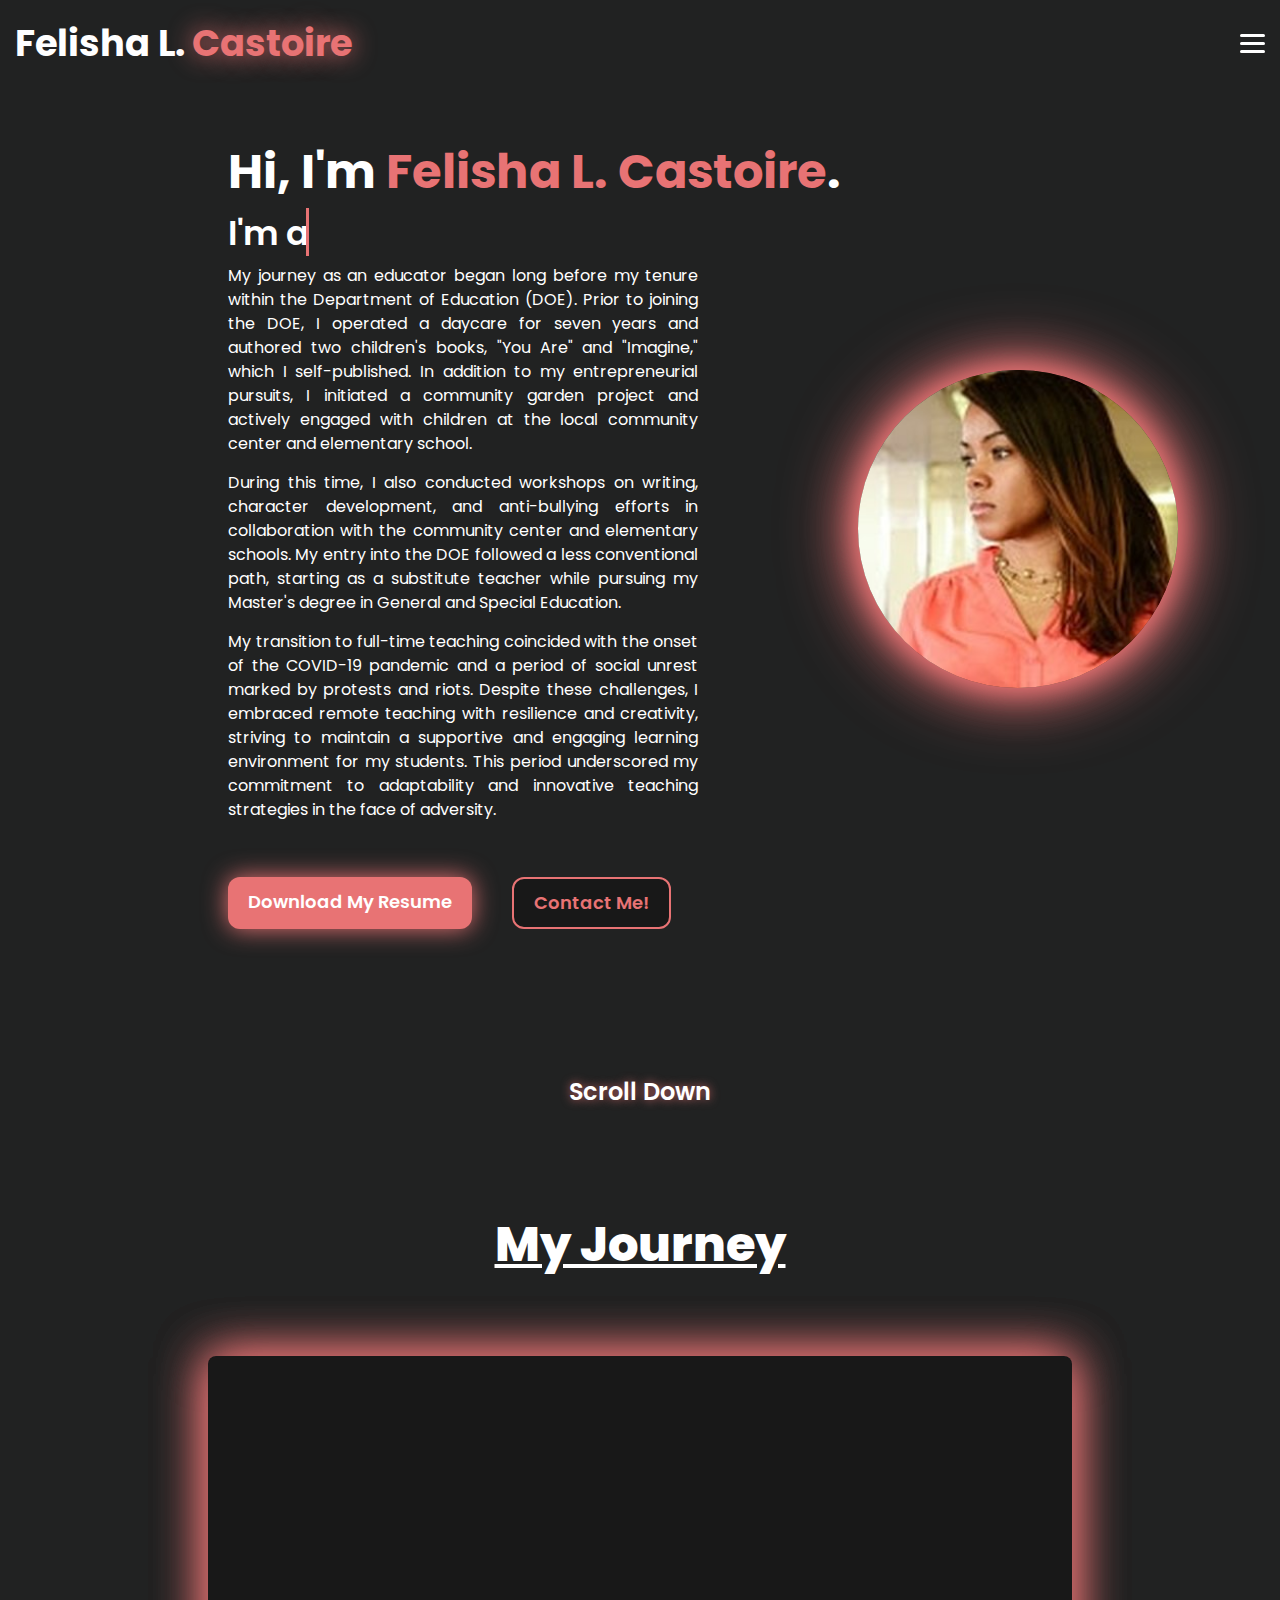
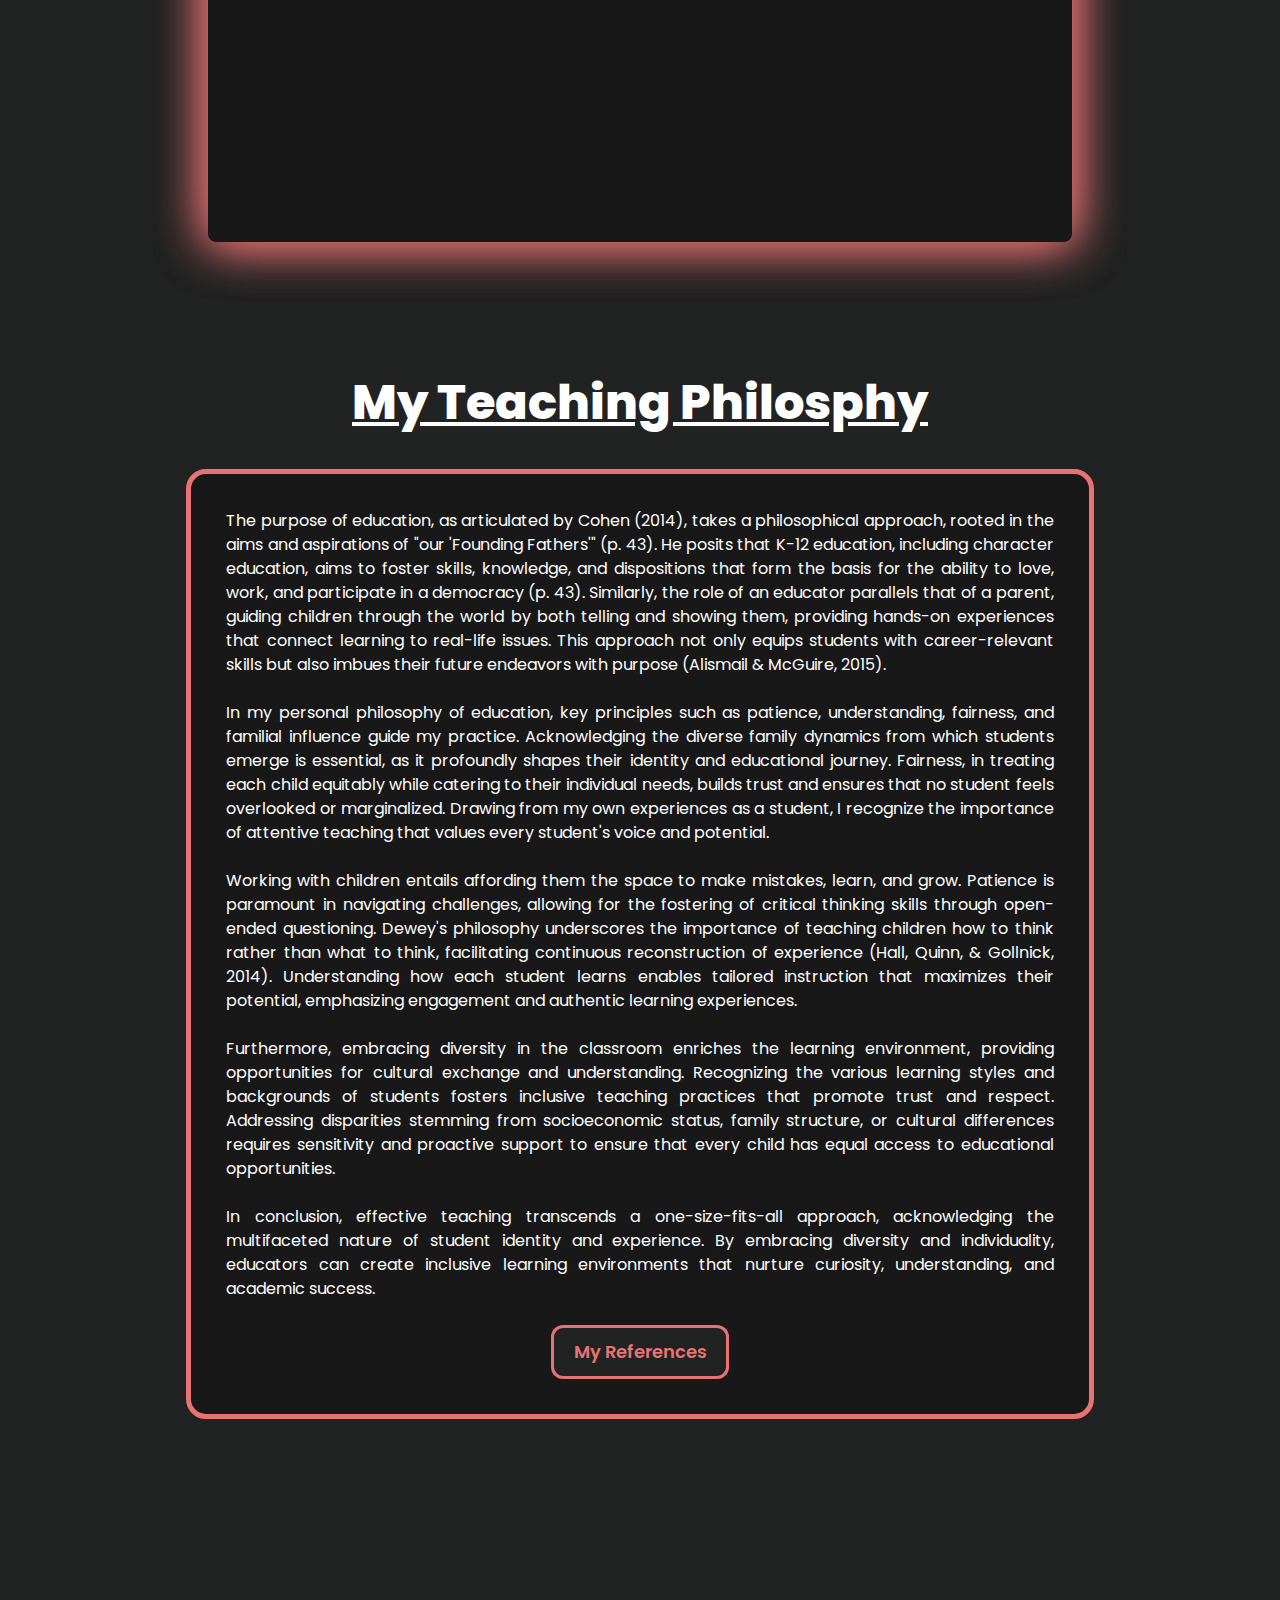
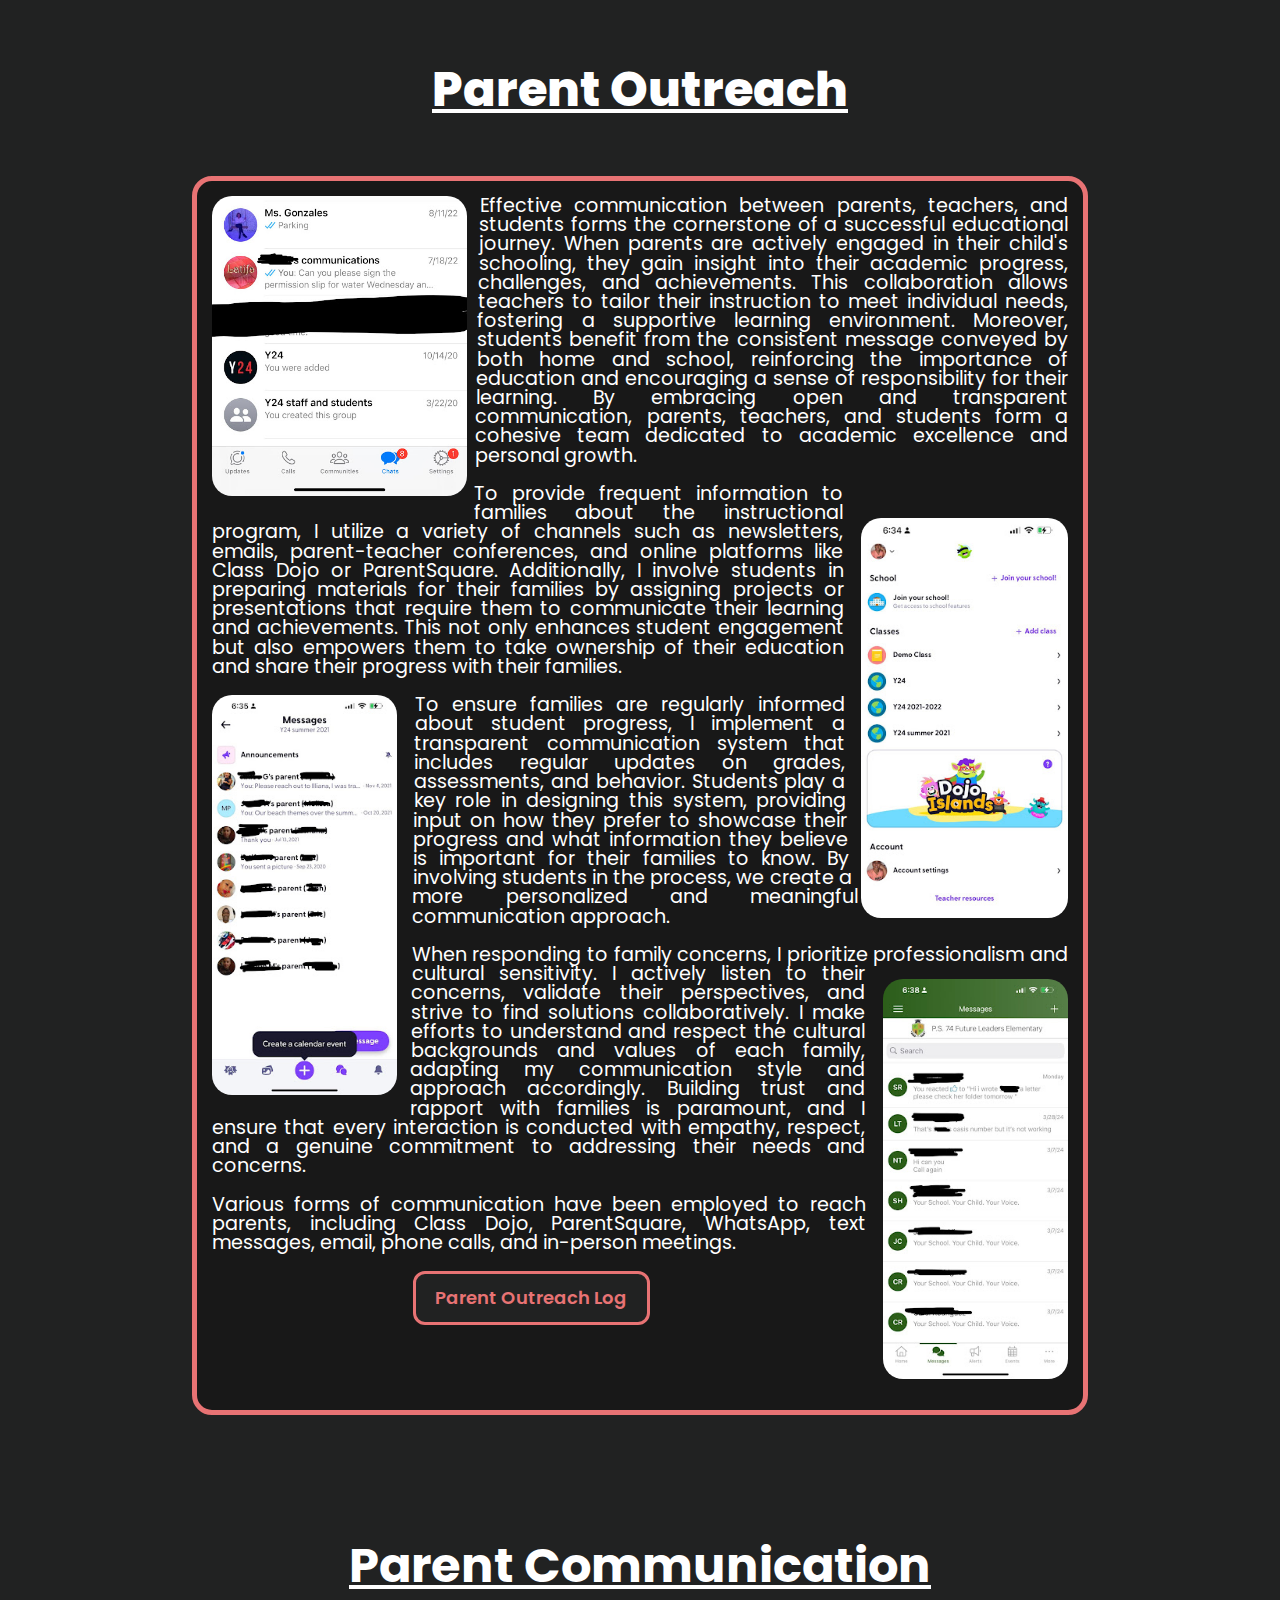
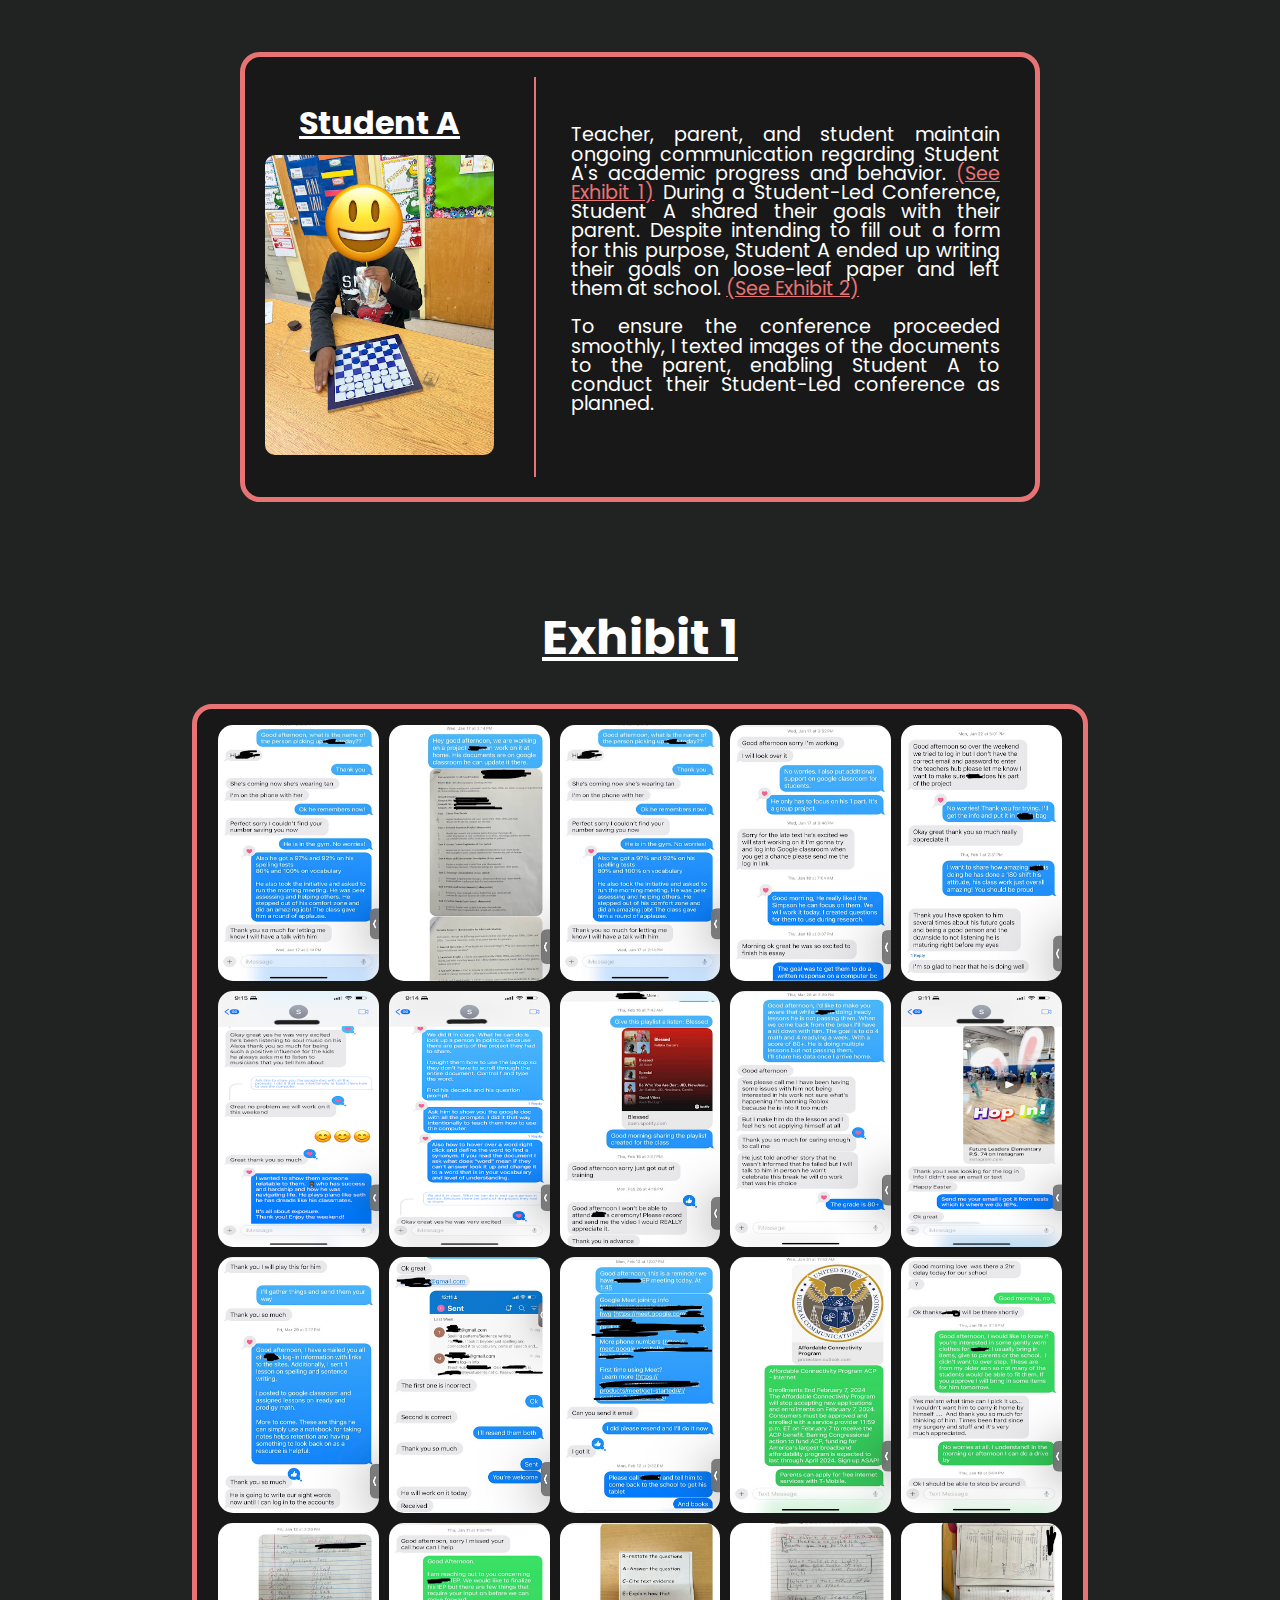
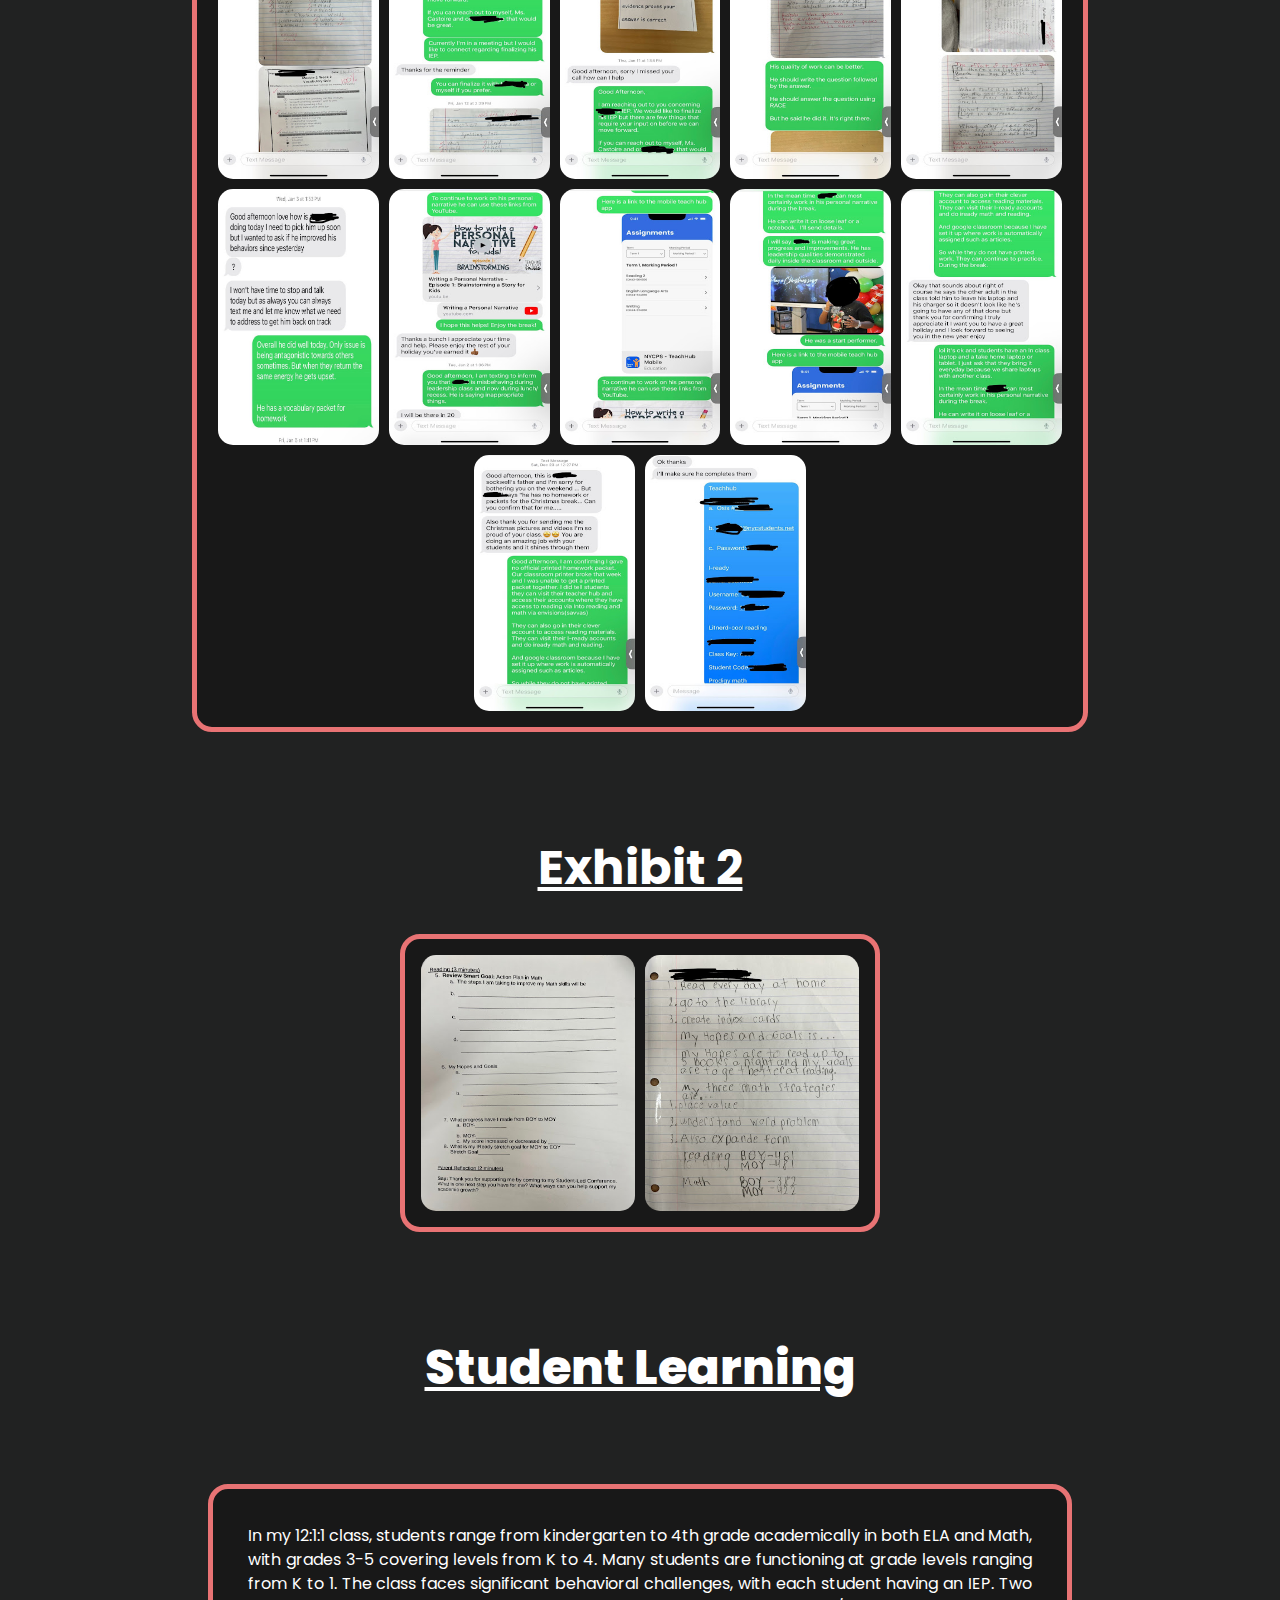
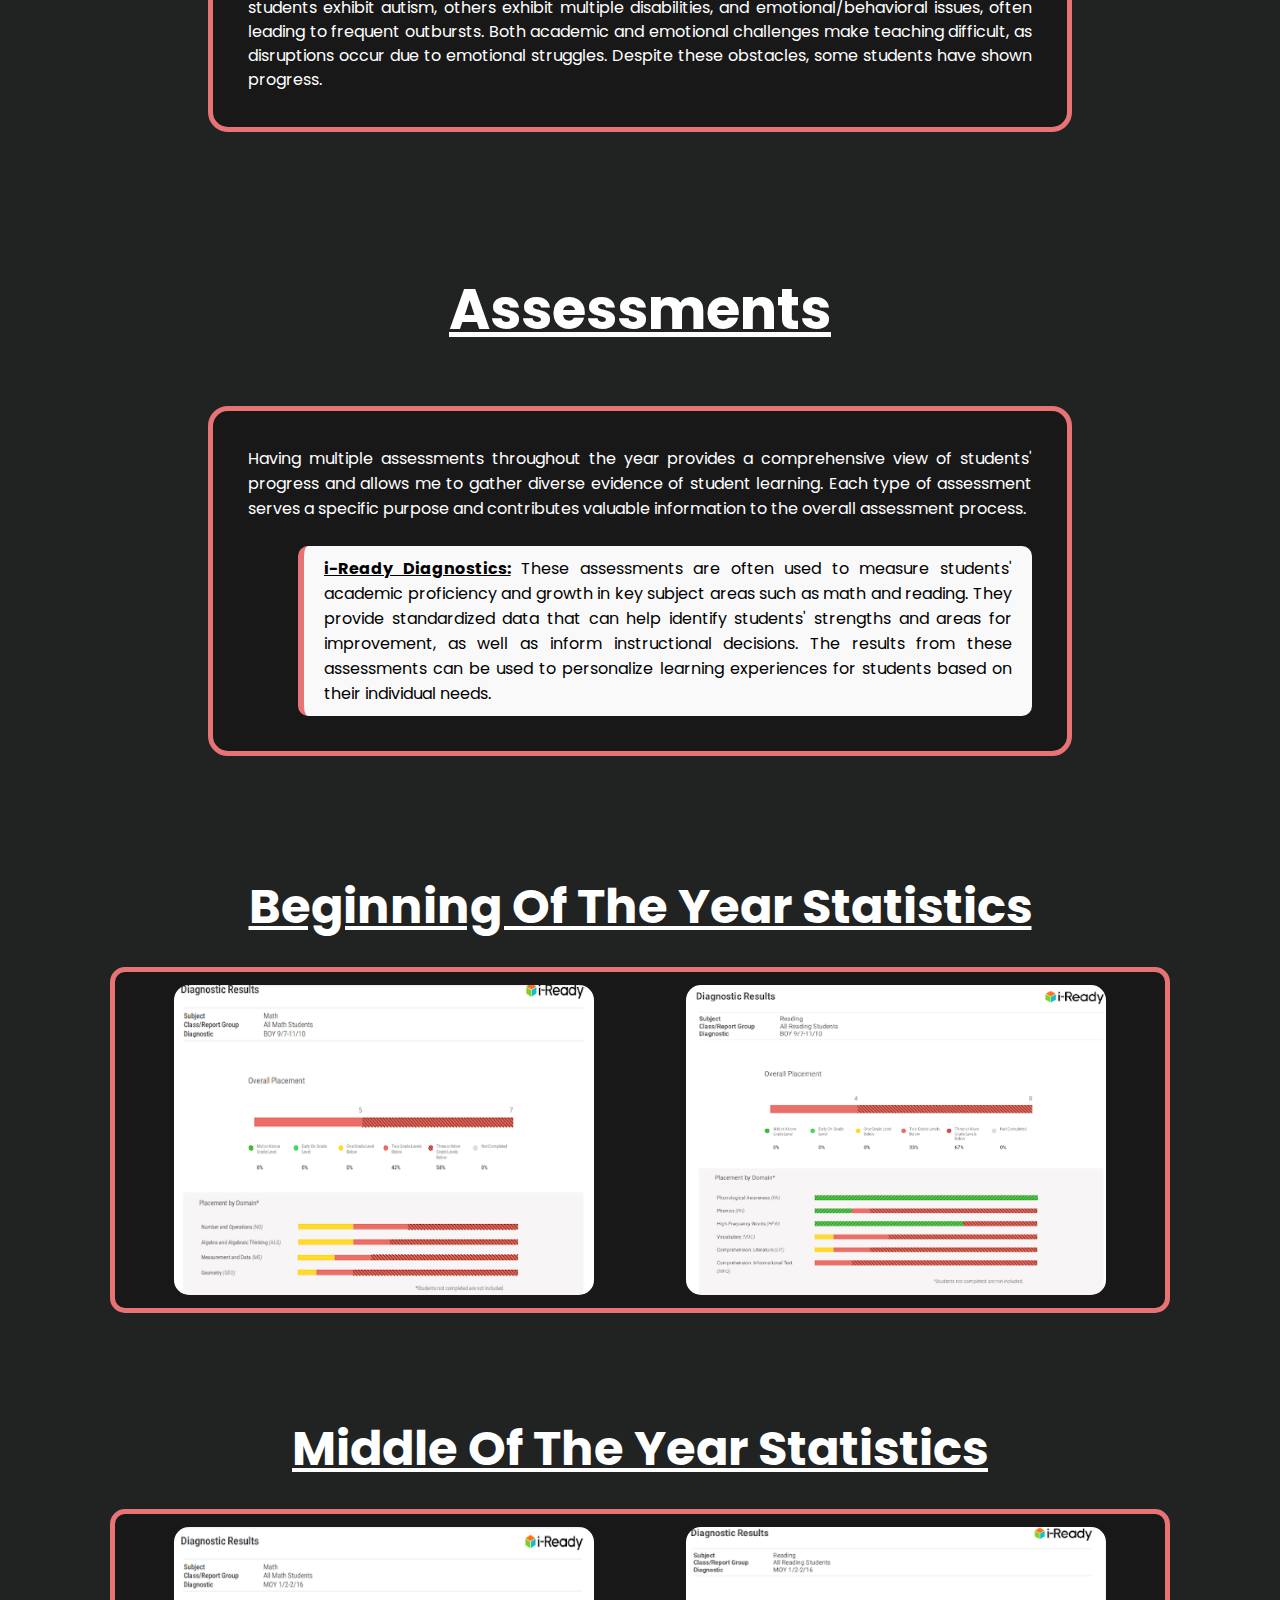
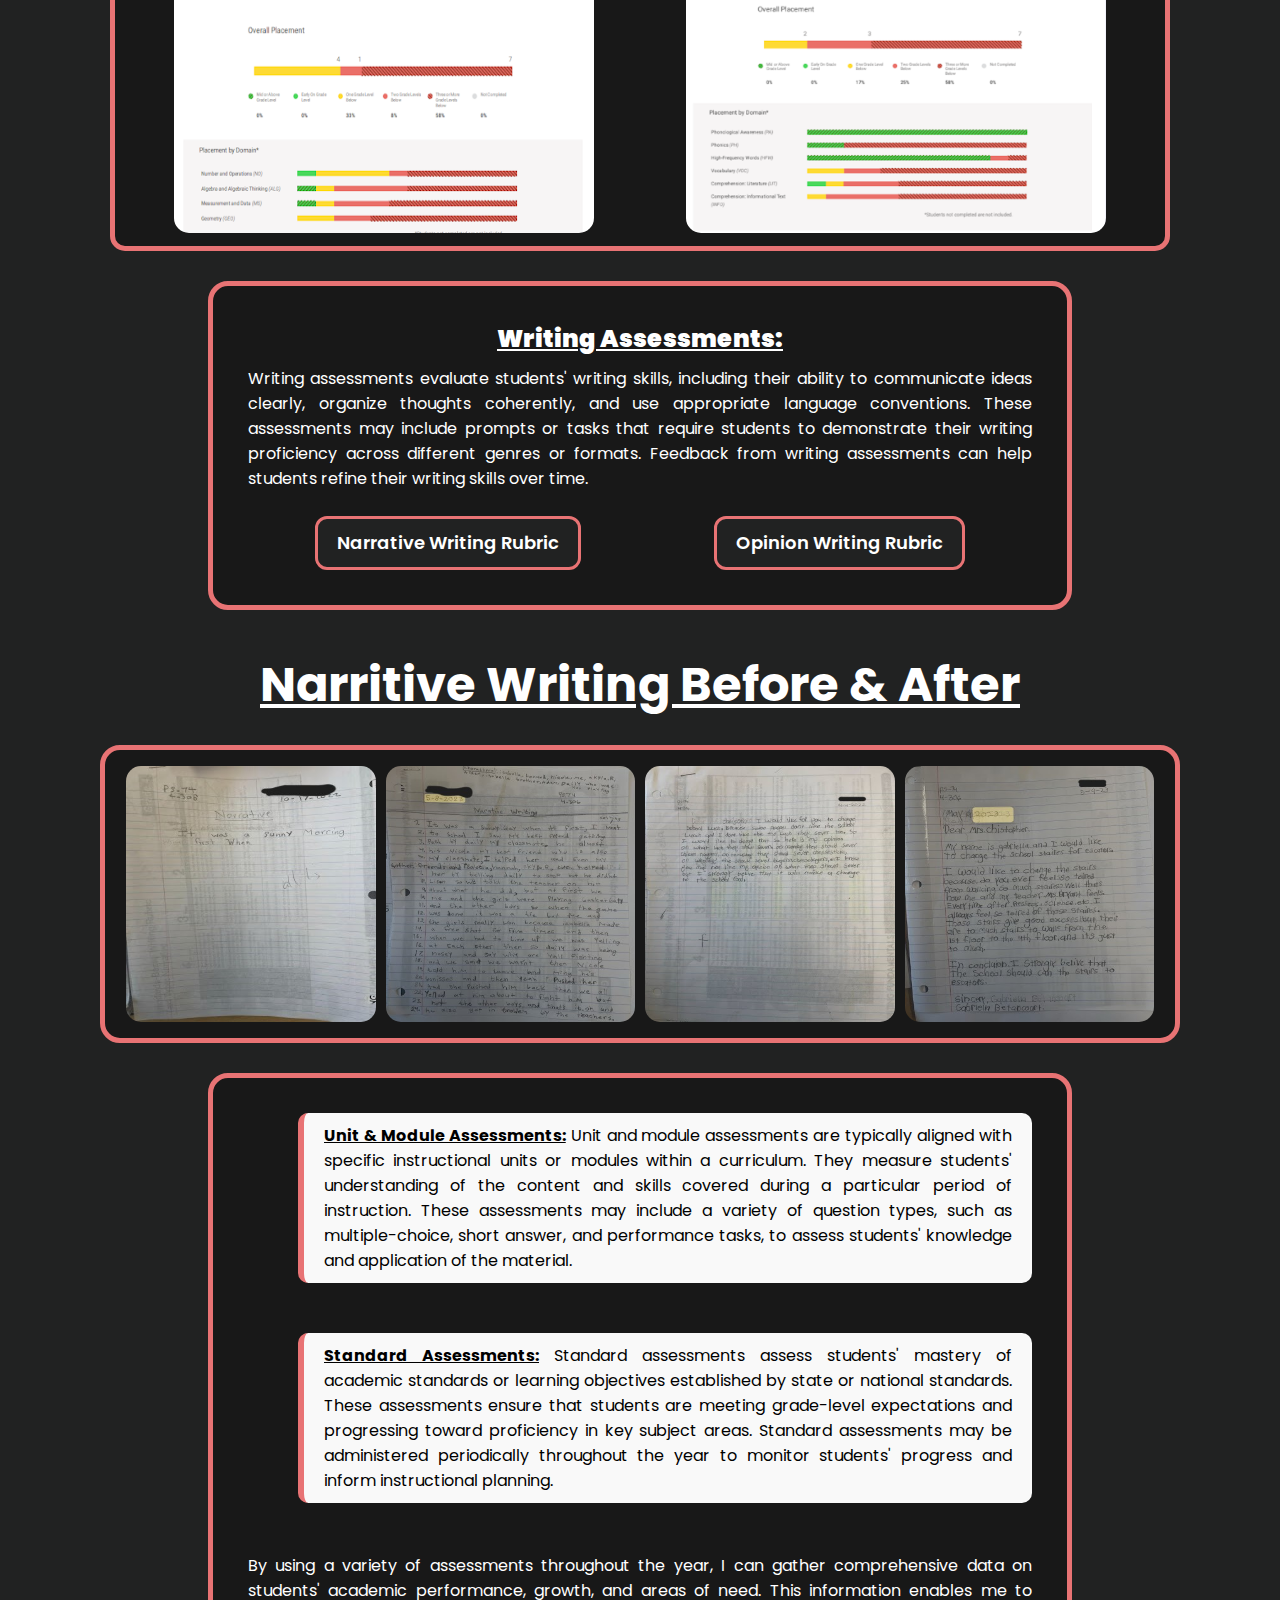
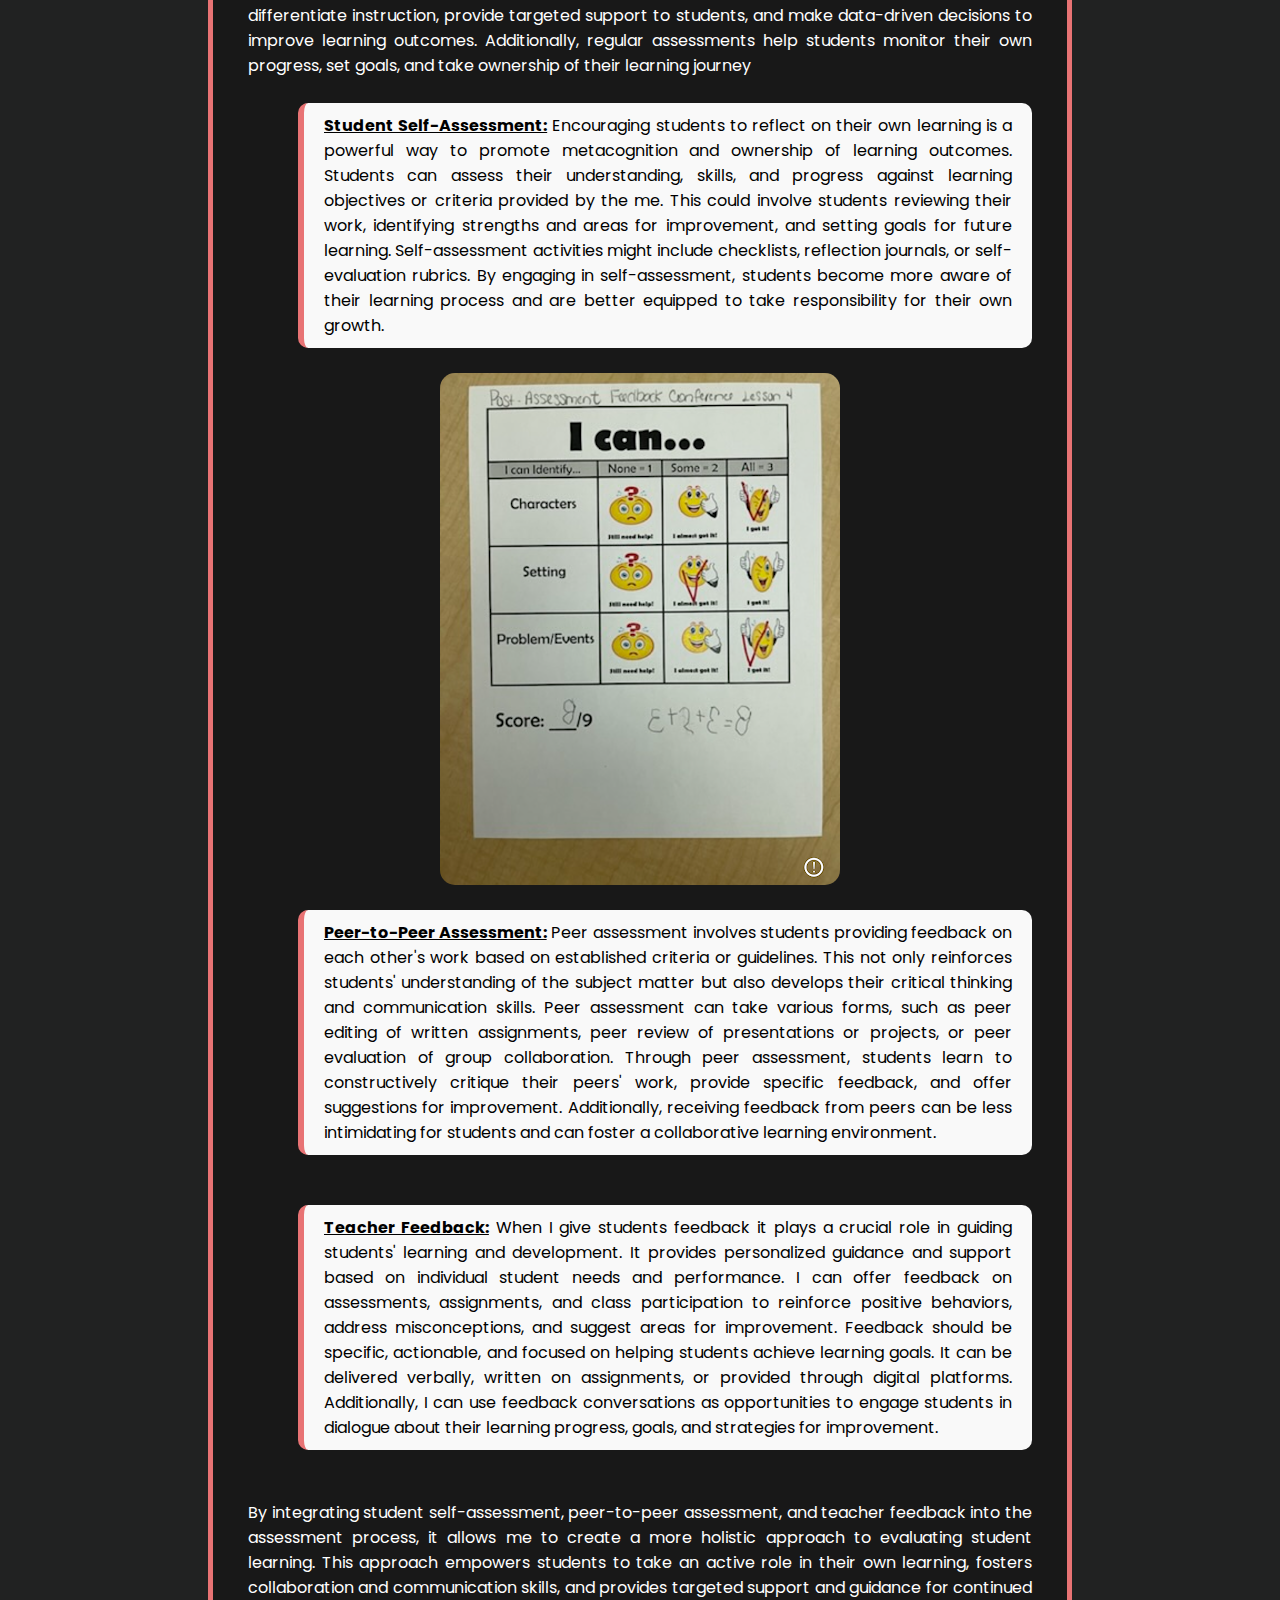
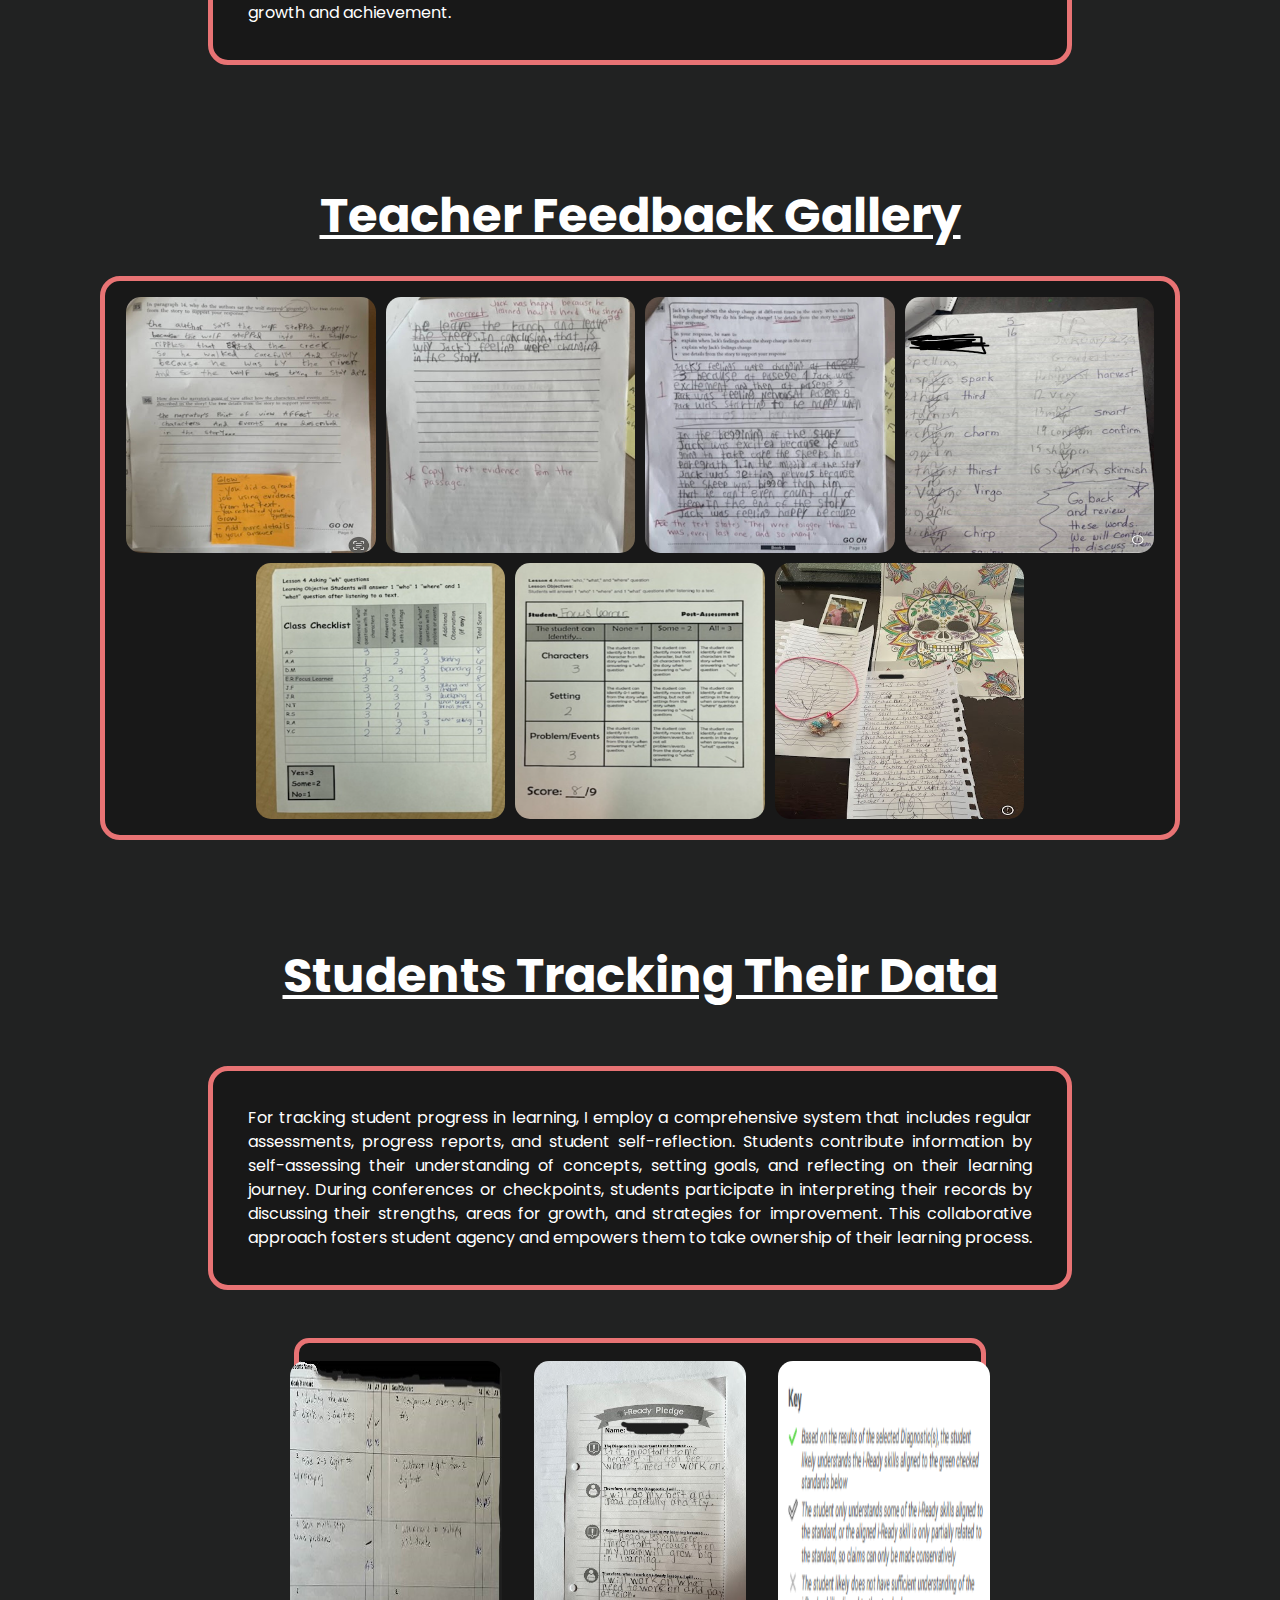
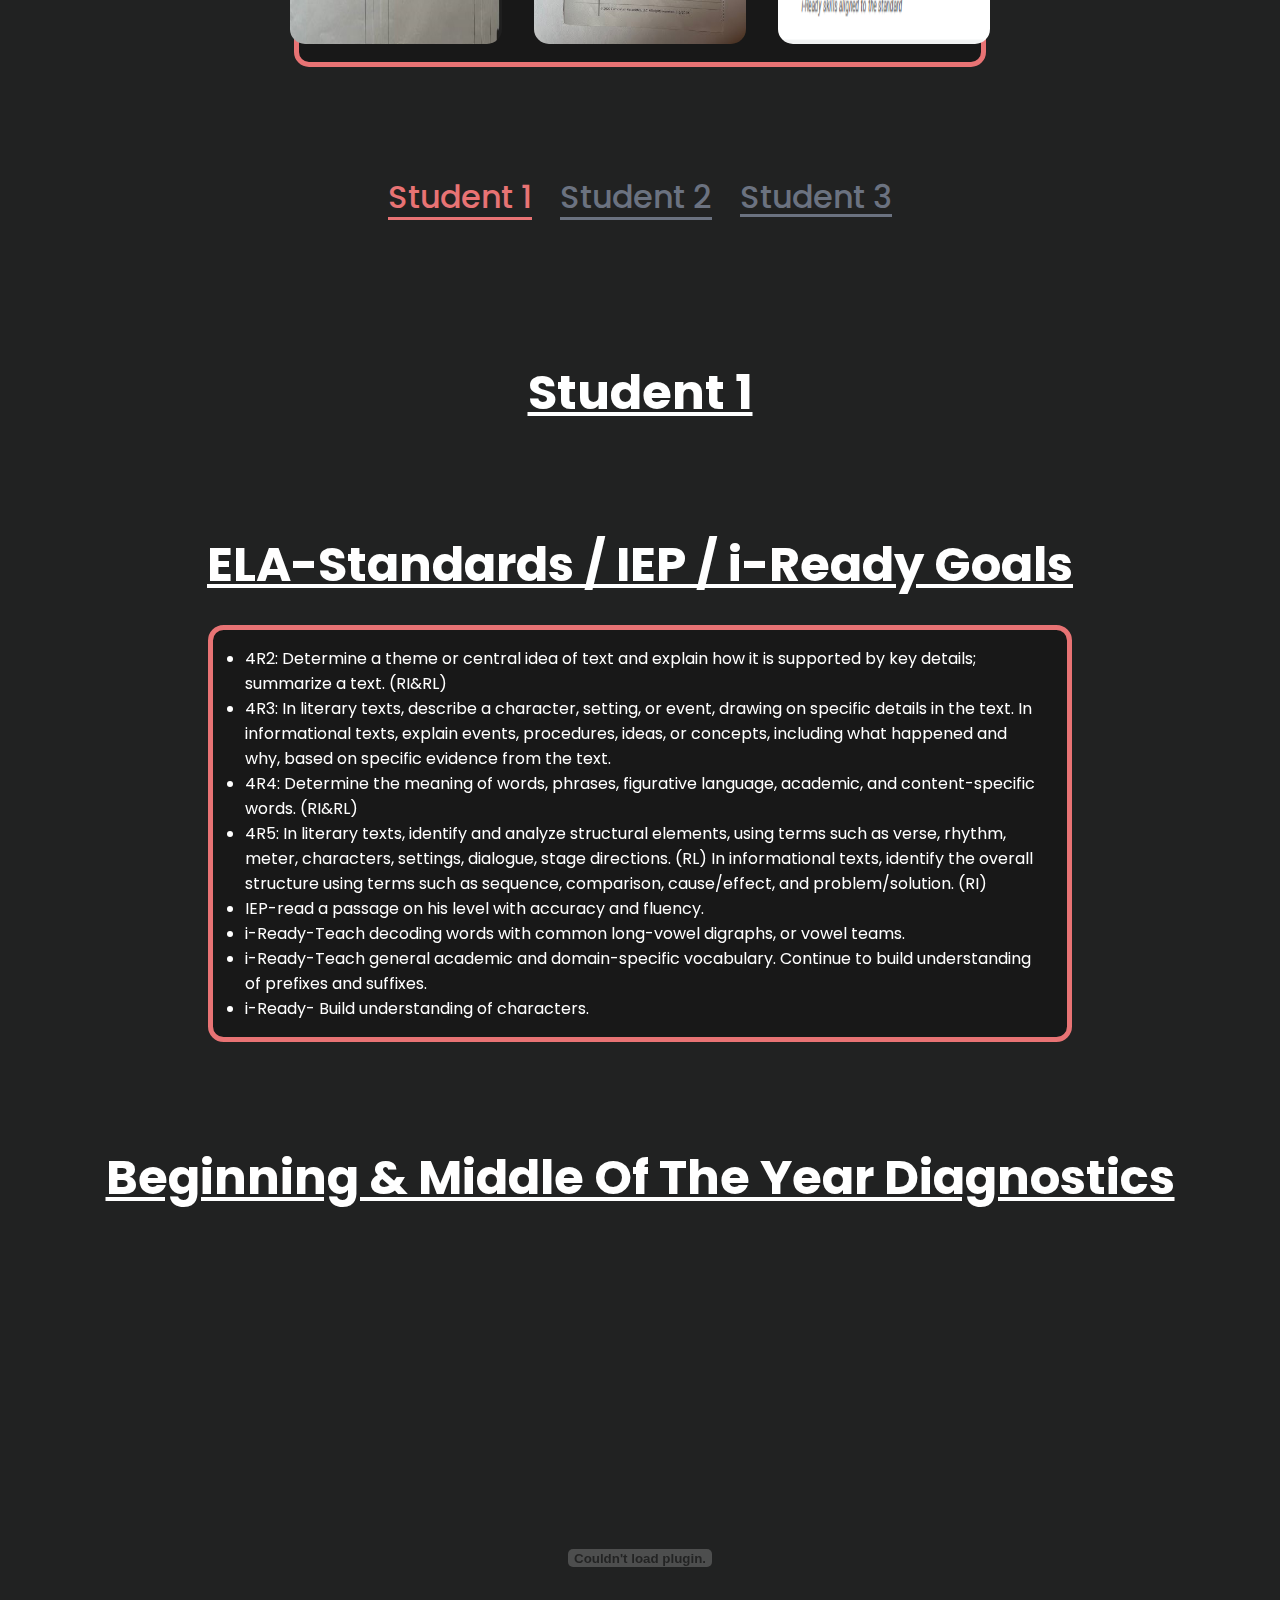
==== index.html @ c38f80fc "tday" ====
<!DOCTYPE html>

<html>
    <head>
        <meta charset="utf-8">
        <meta http-equiv="X-UA-Compatible" content="IE=edge">
        <title>Empowering Education: Felisha L. Castoire</title>
        <meta name="description" content>
        <meta name="viewport" content="width=device-width, initial-scale=1">
        <link rel="stylesheet" href="css/index.css">
        <link rel="stylesheet"
            href="https://cdnjs.cloudflare.com/ajax/libs/font-awesome/6.5.2/css/all.min.css"
            integrity="sha512-SnH5WK+bZxgPHs44uWIX+LLJAJ9/2PkPKZ5QiAj6Ta86w+fsb2TkcmfRyVX3pBnMFcV7oQPJkl9QevSCWr3W6A=="
            crossorigin="anonymous" referrerpolicy="no-referrer" />
        <link rel="icon" type="image/png" href="path/to/your/favicon.png">
        <link
            rel="stylesheet"
            href="https://cdn.jsdelivr.net/npm/swiper@11/swiper-bundle.min.css" />
        <link rel="icon" type="image/png" href="/icon/favicon.ico">
    </head>
    <body id="body">
        <header class="navigation2 fade-in">
            <div class="nav-name"><a href="#" class="nn-link">Felisha L. <span
                        class="nav-highlight">Castoire</span></a></div>
            <div class="nav-links">
                <a class="nav-link h-link" href="#">Home</a>
                <a class="nav-link" href="#parent-outreach">Parent Outreach</a>
                <div class="sl-dd">
                    <a href="#student-learning" class="dd-nav-link">Student
                        Learning</a>
                    <div class="sl-dd-c">
                        <a href="#assessments">Assessments</a>
                        <a href="#beginning-of-the-year-statistics">Beginning Of
                            The Year Statistics</a>
                        <a href="#middle-of-the-year-statistics">Middle Of The
                            Year Statistics</a>
                        <a href="#student-1" data-slide="1"
                            class="sl-dd-link">Student 1</a>
                        <a href="#student-2" data-slide="2"
                            class="sl-dd-link">Student 2</a>
                        <a href="#student-3" data-slide="3"
                            class="sl-dd-link">Student 3</a>
                    </div>
                </div>
                <div class="pr-dd">
                    <a href="#professional-responsibilities"
                        class="dd-nav-link">Professional
                        Responsibilities</a>
                    <div class="pr-dd-c">
                        <a href="#professional-growth-&-reflection">Professional
                            Growth & Reflection</a>
                        <a
                            href="#collaboration-&-engagement-with-the-school-community">Collaboration
                            & Engagement With The School
                            Community</a>
                    </div>
                </div>
                <div class="tp-dd">
                    <a href="#teacher-practices"
                        class="dd-nav-link">Teacher Practices</a>
                    <div class="tp-dd-c">
                        <a href="#classroom-environment">Classroom
                            Environment</a>
                        <a href="#planning-&-preparation">Planning &
                            Preparation</a>
                        <a href="#teacher-evaluation">Teacher Evaluation</a>
                    </div>
                </div>
            </div>
            <div class="hamburger">
                <span class="bar"></span>
                <span class="bar"></span>
                <span class="bar"></span>
            </div>
        </header>
        <header class="navigation" id="navbar">
            <div class="nav-name"><a href="#" class="nn-link">Felisha L. <span
                        class="nav-highlight">Castoire</span></a></div>
            <div class="nav-links">
                <a class="nav-link h-link" href="#">Home</a>
                <a class="nav-link" href="#parent-outreach">Parent Outreach</a>
                <div class="sl-dd">
                    <a href="#student-learning" class="dd-nav-link">Student
                        Learning</a>
                    <div class="sl-dd-c">
                        <a href="#assessments">Assessments</a>
                        <a href="#beginning-of-the-year-statistics">Beginning Of
                            The Year Statistics</a>
                        <a href="#middle-of-the-year-statistics">Middle Of The
                            Year Statistics</a>
                        <a href="#student-1" data-slide="1"
                            class="sl-dd-link">Student 1</a>
                        <a href="#student-2" data-slide="2"
                            class="sl-dd-link">Student 2</a>
                        <a href="#student-3" data-slide="3"
                            class="sl-dd-link">Student 3</a>
                    </div>
                </div>
                <div class="pr-dd">
                    <a href="#professional-responsibilities"
                        class="dd-nav-link">Professional
                        Responsibilities</a>
                    <div class="pr-dd-c">
                        <a href="#professional-growth-&-reflection">Professional
                            Growth & Reflection</a>
                        <a
                            href="#collaboration-&-engagement-with-the-school-community">Collaboration
                            & Engagement With The School
                            Community</a>
                    </div>
                </div>
                <div class="tp-dd">
                    <a href="#teacher-practices"
                        class="dd-nav-link">Teacher Practices</a>
                    <div class="tp-dd-c">
                        <a href="#classroom-environment">Classroom
                            Environment</a>
                        <a href="#planning-&-preparation">Planning &
                            Preparation</a>
                        <a href="#teacher-evaluation">Teacher Evaluation</a>
                    </div>
                </div>
            </div>
            <div class="hamburger">
                <span class="bar"></span>
                <span class="bar"></span>
                <span class="bar"></span>
            </div>
        </header>

        <main class="fade-in">
            <div class="hero " id="hero">
                <div class="hero-container">
                    <div class="hero-left">
                        <h1 class="hero-hook">Hi, I'm <span
                                class="highlight">Felisha L.
                                Castoire</span>.</h1>
                        <h3 class="text-animation">I'm a <span
                                id="suffix"></span></h3>
                        <p class="hero-text">
                            My journey as an educator began long before my
                            tenure within the Department of Education (DOE).
                            Prior to joining the DOE, I operated a daycare for
                            seven years and authored two children's books,
                            "You Are" and "Imagine," which I self-published. In
                            addition to my entrepreneurial pursuits, I initiated
                            a community garden project and actively engaged with
                            children at the local community center and
                            elementary school.
                        </p>
                        <p class="hero-text">
                            During this time, I also conducted workshops on
                            writing, character development, and anti-bullying
                            efforts in collaboration with the community center
                            and elementary schools. My entry into the DOE
                            followed a less conventional path, starting as a
                            substitute teacher while pursuing my Master's degree
                            in General and Special Education.
                        </p>
                        <p class="hero-text" style="margin-bottom: 10px;">My
                            transition to full-time teaching
                            coincided with the onset of the COVID-19 pandemic
                            and a period of social unrest marked by protests and
                            riots. Despite these challenges, I embraced remote
                            teaching with resilience and creativity, striving to
                            maintain a supportive and engaging learning
                            environment for my students. This period underscored
                            my commitment to adaptability and innovative
                            teaching strategies in the face of adversity.</p>
                        <br>
                        <div class="hero-btn-container">
                            <a href="#" class="hero-btn">Download My Resume</a>
                            <a href="mailto:felisha_castoire@yahoo.com"
                                class="hero-btn2">Contact Me!</a>
                        </div>
                    </div>
                    <div class="hero-right">
                        <img class="hero-img" src="imgs/mommy.jpg"
                            alt="Image Of Felisha">
                    </div>
                </div>
                <a class="hero-scroll" href="#My_Journey"><i
                        class="fa-solid fa-arrow-down-long"></i> Scroll Down <i
                        class="fa-solid fa-arrow-down-long"></i></a>
            </div>
            <div class="about" id="My_Journey">
                <h1 class="sec-title"><u>My Journey</u></h1>
                <div class="slideshow">
                    <div
                        style="position: relative; width: 100%; height: 0; padding-top: 56.2500%;
                    padding-bottom: 0; box-shadow: 0 0 50px #e87374; overflow: hidden;
                    border-radius: 8px; will-change: transform;">
                        <iframe loading="lazy"
                            style="position: absolute; width: 100%; height: 100%; top: 0; left: 0; border: none; padding: 0;margin: 0;"
                            src="https:&#x2F;&#x2F;www.canva.com&#x2F;design&#x2F;DAGCD_GaNp8&#x2F;Clxx5KsVYZqPe5q1EcjDSA&#x2F;watch?embed"
                            allowfullscreen="allowfullscreen"
                            allow="fullscreen">
                        </iframe>
                    </div>
                </div>
                <div class="about-content">
                    <div class="philosphy">
                        <h2 class="p-st" id="philosphy">My Teaching
                            Philosphy</h2>
                        <div class="p-t-c">
                            <p class="philosphy-text">
                                The purpose of education, as articulated by
                                Cohen
                                (2014), takes a philosophical approach, rooted
                                in
                                the aims and aspirations of
                                "our 'Founding Fathers'"
                                (p. 43). He posits that K-12 education,
                                including
                                character education, aims to foster skills,
                                knowledge, and dispositions that form the basis
                                for
                                the ability to love, work, and participate in a
                                democracy (p. 43). Similarly, the role of an
                                educator parallels that of a parent, guiding
                                children through the world by both telling and
                                showing them, providing hands-on experiences
                                that
                                connect learning to real-life issues. This
                                approach
                                not only equips students with career-relevant
                                skills
                                but also imbues their future endeavors with
                                purpose
                                (Alismail & McGuire, 2015).
                                <br><br>
                                In my personal philosophy of education, key
                                principles such as patience, understanding,
                                fairness, and familial influence guide my
                                practice.
                                Acknowledging the diverse family dynamics from
                                which
                                students emerge is essential, as it profoundly
                                shapes their identity and educational journey.
                                Fairness, in treating each child equitably while
                                catering to their individual needs, builds trust
                                and
                                ensures that no student feels overlooked or
                                marginalized. Drawing from my own experiences as
                                a
                                student, I recognize the importance of attentive
                                teaching that values every student's voice and
                                potential.
                                <br><br>
                                Working with children entails affording them the
                                space to make mistakes, learn, and grow.
                                Patience is
                                paramount in navigating challenges, allowing for
                                the
                                fostering of critical thinking skills through
                                open-ended questioning. Dewey's philosophy
                                underscores the importance of teaching children
                                how
                                to think rather than what to think, facilitating
                                continuous reconstruction of experience (Hall,
                                Quinn, & Gollnick, 2014). Understanding how each
                                student learns enables tailored instruction that
                                maximizes their potential, emphasizing
                                engagement
                                and authentic learning experiences.
                                <br><br>
                                Furthermore, embracing diversity in the
                                classroom
                                enriches the learning environment, providing
                                opportunities for cultural exchange and
                                understanding. Recognizing the various learning
                                styles and backgrounds of students fosters
                                inclusive
                                teaching practices that promote trust and
                                respect.
                                Addressing disparities stemming from
                                socioeconomic
                                status, family structure, or cultural
                                differences
                                requires sensitivity and proactive support to
                                ensure
                                that every child has equal access to educational
                                opportunities.
                                <br><br>
                                In conclusion, effective teaching transcends a
                                one-size-fits-all approach, acknowledging the
                                multifaceted nature of student identity and
                                experience. By embracing diversity and
                                individuality, educators can create inclusive
                                learning environments that nurture curiosity,
                                understanding, and academic success.
                                <br><br>
                                <a class="avg-btn ref" onclick="popRef()">My
                                    References</a>
                            </p>
                            <div id="modal" class="modal">
                                <!-- Modal content -->
                                <div class="modal-content">
                                    <span class="close"
                                        onclick="closeModal()">&times;</span>
                                    <h2>References</h2>
                                    <hr>
                                    <ul>
                                        <li>Berk, L. E. (2013). Child
                                            development. (9th ed.). Retrieved
                                            from
                                            <br>
                                            <a
                                                href="https://content.ashford.edu/"
                                                target="_blank">https://content.ashford.edu/</a></li>
                                        <li>Building Strong Relationships with
                                            Parents, Scholastic
                                            <br>
                                            <a
                                                href="https://www.scholastic.com/teachers/collections/teaching-content/building-strong-relationships-parents/"
                                                target="_blank">https://www.scholastic.com/teachers/collections/teaching-content/building-strong-relationships-parents/</a></li>
                                        <li>Costanzo, P. R., & Woody, E. Z.
                                            (1985). Domain-Specific Parenting
                                            Styles and Their Impact on the
                                            Child's Development of Particular
                                            Deviance: The Example of Obesity
                                            Proneness. Journal Of Social &
                                            Clinical Psychology, 3(4), 425.
                                            doi:10.1521/jscp.1985.3.4.425</li>
                                        <li>D. Wayne Matthews, Ph.D., North
                                            Carolina State University., North
                                            Carolina Cooperative Extension
                                            Service</li>
                                        <li>Darling, N.(1999), & ERIC
                                            Clearinghouse on Elementary and
                                            Early Childhood Education, C. I.
                                            (1999). Parenting Style and Its
                                            Correlates. ERIC Digest.</li>
                                        <li>Denham, S. A. (2007). DEALING WITH
                                            FEELINGS: HOW CHILDREN NEGOTIATE THE
                                            WORLDS OF EMOTIONS AND SOCIAL
                                            RELATIONSHIPS. Cognitie, Creier,
                                            Comportament/Cognition, Brain,
                                            Behavior, 11(1), 1-48.</li>
                                        <li>Epstein's Types of Involvement
                                            <br>
                                            <a
                                                href="http://vizedhtmlcontent.next.ecollege.com/pub/content/1810565d-a602-41bb-be3e-a03f05e17c1b/Epstein_J._n.d..__Epsteins_framework_of_six_types_of_involvemen.pdf"
                                                target="_blank">http://vizedhtmlcontent.next.ecollege.com/pub/content/1810565d-a602-41bb-be3e-a03f05e17c1b/Epstein_J._n.d..__Epsteins_framework_of_six_types_of_involvemen.pdf</a></li>
                                        <li>Families PATHWAYS TO EARLY SCHOOL
                                            SUCCESS ISSUE BRIEF NO. 1</li>
                                        <li>Groark, C., McCarthy, S. & Kirk, A.
                                            (2014). Early child development:
                                            From theory to practice. Bridgepoint
                                            Education: San Diego, CA</li>
                                        <li>Helping the Most Vulnerable Infants,
                                            Toddlers, and Their Families</li>
                                        <li>Home Visiting Supporting Parents And
                                            Child Development (March 11, 2015).
                                            Home Visiting: Meeting Families
                                            Where They Are and Creating
                                            Opportunity. Improving Outcomes For
                                            Children, One Family At A Time.</li>
                                        <li>Jane Knitzer Jill Lefkowitz (January
                                            2006). Helping the Most Vulnerable
                                            Infants, Toddlers, and Their</li>
                                        <li>Knitzer, Jane Lefkowitz, Jill l,
                                            January 2006. Helping the Most
                                            Vulnerable Infants, Toddlers, and
                                            Their Families, PATHWAYS TO EARLY
                                            SCHOOL SUCCESS, ISSUE BRIEF NO. 1
                                            EXECUTIVE SUMMARY</li>
                                        <li>Reeves, J. M., & Michael, W. B.
                                            (1972). The Modification of
                                            Age-Specific Expectations of
                                            Piaget's Theory of Development of
                                            Intentionality in Moral Judgments of
                                            Four- to Seven-Year Old Children in
                                            Relation to Use of Puppets in a
                                            Social (Imitative) Learning
                                            Paradigm.</li>
                                        <li>Strengthening Family Relationships
                                            (2008) Advocates for Youth 
                                            <br>
                                            <a
                                                href="http://www.advocatesforyouth.org/publications/1229-strengthening-family-relationships"
                                                target="_blank">http://www.advocatesforyouth.org/publications/1229-strengthening-family-relationships</a></li>
                                        <li>The Family Partnership Process:
                                            Engaging and Goal-Setting With
                                            Families</li>
                                        <li>Wardle, F., & Fitzpatrick, T.
                                            (2016). Children & families:
                                            Understanding behavior & dynamics.
                                            San Diego, CA: Bridgepoint
                                            Education, Inc.</li>
                                    </ul>
                                </div>
                            </div>
                        </div>
                    </div>
                </div>
            </div>
            <div class="parents" id="parent-outreach">
                <h1 class="sec-title"><u>Parent
                        Outreach</u></h1>

                <p class="p-s">
                    <img class="p-o-i-l"
                        src="imgs/po/student-a/p-txts/txt_1.jpg"
                        height="300px">Effective communication between parents,
                    teachers, and
                    students forms the cornerstone of a successful educational
                    journey. When parents are actively engaged in their child's
                    schooling, they gain insight into their academic progress,
                    challenges, and achievements. This
                    collaboration allows
                    teachers to tailor their instruction to meet individual
                    needs, fostering a supportive learning environment.
                    Moreover, students benefit from the consistent message
                    conveyed by both home and school, reinforcing the importance
                    of education and encouraging a sense of responsibility for
                    their learning. By embracing open and transparent
                    communication, parents, teachers, and students form a
                    cohesive team dedicated to academic excellence and personal
                    growth.
                    <br><br>
                    <img
                        class="p-o-i-r"
                        src="imgs/po/student-a/p-txts/txt_2.jpg"
                        height="400px">To provide frequent information to
                    families about the
                    instructional program, I utilize a variety of channels such
                    as newsletters, emails, parent-teacher conferences, and
                    online platforms like Class Dojo or ParentSquare.
                    Additionally, I involve students in preparing materials for
                    their families by assigning projects or presentations that
                    require them to communicate their learning and achievements.
                    This not only enhances student engagement but also empowers
                    them to take ownership of their education and share their
                    progress with their families.
                    <br><br>
                    <img
                        class="p-o-i-l"
                        src="imgs/po/student-a/p-txts/txt_3.jpg"
                        height="400px">To ensure families are regularly informed
                    about student
                    progress, I implement a transparent communication system
                    that includes regular updates on grades, assessments, and
                    behavior. Students play a key role in designing this system,
                    providing input on how they prefer to showcase their
                    progress and what information they believe is important for
                    their families to know. By involving students in the
                    process, we create a more personalized and meaningful
                    communication approach.
                    <br><br>
                    When responding to family concerns,<img
                        class="p-o-i-r"
                        src="imgs/po/student-a/p-txts/txt_4.jpg"
                        height="400px"> I prioritize
                    professionalism and cultural sensitivity. I actively listen
                    to their concerns, validate their perspectives, and strive
                    to find solutions collaboratively. I make efforts to
                    understand and respect the cultural backgrounds and values
                    of each family, adapting my communication style and approach
                    accordingly. Building trust and rapport with families is
                    paramount, and I ensure that every interaction is conducted
                    with empathy, respect, and a genuine commitment to
                    addressing their needs and concerns.
                    <br><br>
                    Various forms of communication have been employed to reach
                    parents, including Class Dojo, ParentSquare, WhatsApp, text
                    messages, email, phone calls, and in-person meetings.
                    <br><br>
                    <a class="avg-btn p-s-l"
                        href="https://docs.google.com/document/d/19nc_vJSCuhPU3EC7sAd8hp7WkeKE-XT9/edit"
                        target="_blank">Parent Outreach Log</a>
                </p>
                <div class="p-t-c">
                    <h2 class="p-s-t">Parent Communication</h2>
                    <div class="p-info">
                        <div class="p-i-c">
                            <h4 class="p-i-t">Student A</h4>
                            <img class="s-a"
                                src="imgs/po/student-a/studentA.jpg">
                        </div>
                        <div class="v-l"></div>
                        <p class="p-s" style="border: none;">
                            Teacher, parent, and student
                            maintain ongoing communication
                            regarding Student A's
                            academic progress and behavior. <a
                                href="#exhibit-1"
                                class="ex-l">(See
                                Exhibit 1)</a> During a
                            Student-Led
                            Conference,
                            Student A shared their goals with
                            their parent. Despite intending to
                            fill out a form
                            for this purpose, Student A ended up
                            writing their goals on loose-leaf
                            paper and left
                            them at school. <a
                                href="#exhibit-2"
                                class="ex-l">(See
                                Exhibit 2)</a>
                            <br><br>To
                            ensure the conference proceeded
                            smoothly, I texted
                            images of the documents to the
                            parent, enabling Student A to
                            conduct their Student-Led
                            conference as planned.
                        </p>
                    </div>
                </div>
                <div class="ex-c">
                    <div class="ex-top">
                        <h2 class="ex-s-t" id="exhibit-1">
                            Exhibit 1
                        </h2>
                        <div class="ex-1-c">
                            <div class="image-container">
                                <img
                                    widthValue="32rem"
                                    blurb="Text Messages With Student A's Parent"
                                    src="imgs/po/student-a/txt-1.jpg"
                                    alt="Text Message 1">
                                <img
                                    widthValue="32rem"
                                    blurb="Text Messages With Student A's Parent"
                                    src="imgs/po/student-a/txt-2.jpg"
                                    alt="Text Message 2">
                                <img
                                    widthValue="32rem"
                                    blurb="Text Messages With Student A's Parent"
                                    src="imgs/po/student-a/txt-3.jpg"
                                    alt="Text Message 3">
                                <img
                                    widthValue="32rem"
                                    blurb="Text Messages With Student A's Parent"
                                    src="imgs/po/student-a/txt-4.jpg"
                                    alt="Text Message 4">
                                <img
                                    widthValue="32rem"
                                    blurb="Text Messages With Student A's Parent"
                                    src="imgs/po/student-a/txt-5.jpg"
                                    alt="Text Message 5">
                                <img
                                    widthValue="32rem"
                                    blurb="Text Messages With Student A's Parent"
                                    src="imgs/po/student-a/txt-6.png"
                                    alt="Text Message 6">
                                <img
                                    widthValue="32rem"
                                    blurb="Text Messages With Student A's Parent"
                                    src="imgs/po/student-a/txt-7.png"
                                    alt="Text Message 7">
                                <img
                                    widthValue="32rem"
                                    blurb="Text Messages With Student A's Parent"
                                    src="imgs/po/student-a/txt-8.jpg"
                                    alt="Text Message 8">
                                <img
                                    widthValue="32rem"
                                    blurb="Text Messages With Student A's Parent"
                                    src="imgs/po/student-a/txt-9.jpg"
                                    alt="Text Message 9">
                                <img
                                    widthValue="32rem"
                                    blurb="Text Messages With Student A's Parent"
                                    src="imgs/po/student-a/txt-10.png"
                                    alt="Text Message 10">
                                <img
                                    widthValue="32rem"
                                    blurb="Text Messages With Student A's Parent"
                                    src="imgs/po/student-a/txt-11.jpg"
                                    alt="Text Message 11">
                                <img
                                    widthValue="32rem"
                                    blurb="Text Messages With Student A's Parent"
                                    src="imgs/po/student-a/txt-12.jpg"
                                    alt="Text Message 12">
                                <img
                                    widthValue="32rem"
                                    blurb="Text Messages With Student A's Parent"
                                    src="imgs/po/student-a/txt-13.jpg"
                                    alt="Text Message 13">
                                <img
                                    widthValue="32rem"
                                    blurb="Text Messages With Student A's Parent"
                                    src="imgs/po/student-a/txt-14.jpg"
                                    alt="Text Message 14">
                                <img
                                    widthValue="32rem"
                                    blurb="Text Messages With Student A's Parent"
                                    src="imgs/po/student-a/txt-15.jpg"
                                    alt="Text Message 15">
                                <img
                                    widthValue="32rem"
                                    blurb="Text Messages With Student A's Parent"
                                    src="imgs/po/student-a/txt-16.jpg"
                                    alt="Text Message 16">
                                <img
                                    widthValue="32rem"
                                    blurb="Text Messages With Student A's Parent"
                                    src="imgs/po/student-a/txt-17.jpg"
                                    alt="Text Message 17">
                                <img
                                    widthValue="32rem"
                                    blurb="Text Messages With Student A's Parent"
                                    src="imgs/po/student-a/txt-18.jpg"
                                    alt="Text Message 18">
                                <img
                                    widthValue="32rem"
                                    blurb="Text Messages With Student A's Parent"
                                    src="imgs/po/student-a/txt-20.jpg"
                                    alt="Text Message 19">
                                <img
                                    widthValue="32rem"
                                    blurb="Text Messages With Student A's Parent"
                                    src="imgs/po/student-a/txt-21.jpg"
                                    alt="Text Message 20">
                                <img
                                    widthValue="32rem"
                                    blurb="Text Messages With Student A's Parent"
                                    src="imgs/po/student-a/txt-22.jpg"
                                    alt="Text Message 21">
                                <img
                                    widthValue="32rem"
                                    blurb="Text Messages With Student A's Parent"
                                    src="imgs/po/student-a/txt-23.jpg"
                                    alt="Text Message 22">
                                <img
                                    widthValue="32rem"
                                    blurb="Text Messages With Student A's Parent"
                                    src="imgs/po/student-a/txt-24.jpg"
                                    alt="Text Message 23">
                                <img
                                    widthValue="32rem"
                                    blurb="Text Messages With Student A's Parent"
                                    src="imgs/po/student-a/txt-25.jpg"
                                    alt="Text Message 24">
                                <img
                                    widthValue="32rem"
                                    blurb="Text Messages With Student A's Parent"
                                    src="imgs/po/student-a/txt-26.jpg"
                                    alt="Text Message 25">
                                <img
                                    widthValue="32rem"
                                    blurb="Text Messages With Student A's Parent"
                                    src="imgs/po/student-a/txt-27.jpg"
                                    alt="Text Message 26">
                                <img
                                    widthValue="32rem"
                                    blurb="Text Messages With Student A's Parent"
                                    src="imgs/po/student-a/txt-28.jpg"
                                    alt="Text Message 27">
                                <!-- Add more images here -->
                            </div>
                        </div>
                    </div>
                    <!-- Modal window -->
                    <div class="img-modal" id="img-modal">
                        <span class="i-c">&times;</span>
                        <div class="i-m-c">
                            <div class="img"></div>
                            <div class="m-b">
                                <div class="blurb">
                                    <!-- Dummy text goes here -->
                                </div>
                            </div>
                        </div>
                    </div>

                    <div class="ex-btm">
                        <h2 class="ex-s-t" id="exhibit-2">
                            Exhibit 2
                        </h2>
                        <div class="ex-2-c">
                            <div class="ex-2-image-container">
                                <img
                                    widthValue="32rem"
                                    blurb="Original Action Plan Worksheet"
                                    src="imgs/po/student-a/spc/spc-1.jpg"
                                    alt="Text Message 1">
                                <img
                                    widthValue="32rem"
                                    blurb="Student A's Answer"
                                    src="imgs/po/student-a/spc/spc-2.jpg"
                                    alt="Text Message 2">
                                <!-- Add more images here -->
                            </div>
                        </div>
                    </div>
                </div>

            </div>
            <div class="sl" id="student-learning">
                <h1 class="sec-title">
                    <u>Student
                        Learning
                    </u>
                </h1>
                <div class="sl-s-c">
                    <p class="sl-s">
                        In my 12:1:1 class, students range from kindergarten to
                        4th
                        grade academically in both ELA and Math, with grades 3-5
                        covering levels from K to 4. Many students are
                        functioning
                        at grade levels ranging from K to 1. The class faces
                        significant behavioral challenges, with each student
                        having
                        an IEP. Two students exhibit autism, others exhibit
                        multiple
                        disabilities, and emotional/behavioral issues, often
                        leading
                        to frequent outbursts. Both academic and emotional
                        challenges make teaching difficult, as disruptions occur
                        due
                        to emotional struggles. Despite these obstacles, some
                        students have shown progress.
                    </p>
                    <div class="sl-p-c">
                        <h2 class="s-s-t" style="font-size: 3.5rem;"
                            id="assessments">
                            Assessments
                        </h2>
                        <div class="a-c">
                            <div class="sl-as-s">
                                Having multiple assessments throughout the year
                                provides a comprehensive view of students'
                                progress and allows me to gather diverse
                                evidence of student learning. Each type of
                                assessment serves a specific purpose and
                                contributes valuable information to the overall
                                assessment process.
                                <br>
                                <br>
                                <blockquote>
                                    <b>i-Ready Diagnostics:</b> These
                                    assessments are often used to measure
                                    students' academic proficiency and growth in
                                    key subject areas such as math and reading.
                                    They provide standardized data that can help
                                    identify students' strengths and areas for
                                    improvement, as well as inform instructional
                                    decisions. The results from these
                                    assessments can be used to personalize
                                    learning experiences for students based on
                                    their individual needs.
                                </blockquote>
                            </div>
                        </div>
                        <h2 class="sl-s-t"
                            id="beginning-of-the-year-statistics">
                            Beginning Of The Year Statistics
                        </h2>
                        <div class="sl-i-c">
                            <img
                                widthValue="60rem"
                                src="imgs/sl/bm-math/math1.png"
                                blurb="Beginning of The Year Math Statistics"
                                alt="Beginning of The Year Math Statistics">
                            <img
                                widthValue="60rem"
                                src="imgs/sl/bmoy-eng/eng1.png"
                                blurb="Beginning of The Year English Statistics"
                                alt="Beginning of The Year English Statistics">
                        </div>
                        <h2 class="sl-s-t" id="middle-of-the-year-statistics">
                            Middle Of The Year Statistics
                        </h2>
                        <div class="sl-i-c">
                            <img
                                widthValue="32rem"
                                src="imgs/sl/bm-math/math2.png"
                                blurb="Middle of The Year Math Statistics"
                                alt="Middle of The Year Math Statistics">
                            <img
                                widthValue="32rem"
                                src="imgs/sl/bmoy-eng/eng2.png"
                                blurb="Middle of The Year English Statistics"
                                alt="Middle of The Year English Statistics">
                        </div>
                        <div class="a-c">
                            <div class="sl-as-s">
                                <h2
                                    style="text-align: center;margin-bottom: 10px;"><b><u>Writing
                                            Assessments: </u></b></h2>
                                Writing
                                assessments evaluate students'
                                writing skills, including their ability
                                to
                                communicate ideas clearly, organize
                                thoughts
                                coherently, and use appropriate language
                                conventions. These assessments may
                                include
                                prompts or tasks that require students
                                to
                                demonstrate their writing proficiency
                                across
                                different genres or formats. Feedback
                                from
                                writing assessments can help students
                                refine
                                their writing skills over time.
                                <br><br>
                                <div class="rb-btns">
                                    <a class="avg-btn" target="_blank"
                                        href="https://drive.google.com/file/d/10c9Sujyx2OQRUIsIH8QMoDKyz1wchAfP/view?usp=sharing">
                                        Narrative Writing Rubric</a>
                                    <a class="avg-btn" target="_blank"
                                        href="https://drive.google.com/file/d/1ermaKe_2Bb5Yi3ymzClo6WnWW_KBhhP1/view?usp=sharing">
                                        Opinion Writing Rubric</a>
                                </div>
                            </div>
                        </div>
                        <h2 class="sl-s-t" style="margin-top: 1.5rem;"
                            id="narritive-writing-before-&-after">Narritive
                            Writing Before & After</h2>
                        <div class="sl-ig-c">
                            <img
                                widthValue="32rem"
                                src="imgs/sl/as/as-b-1.jpg"
                                blurb="Student #1 Assessment's Before"
                                alt="Student #1 Assessment's Before">
                            <img
                                widthValue="32rem"
                                src="imgs/sl/as/as-a-1.jpg"
                                blurb="Student #1 Assessment's After"
                                alt="Student #1 Assessment's After">
                            <img
                                widthValue="32rem"
                                src="imgs/sl/as/as-b-2.jpg"
                                blurb="Student #2 Assessment's Before"
                                alt="Student #2 Assessment's Before">
                            <img
                                widthValue="32rem"
                                src="imgs/sl/as/as-a-2.jpg"
                                blurb="Student #2 Assessment's After"
                                alt="Student #2 Assessment's After">
                        </div>
                        <div class="a-c">

                            <div class="sl-as-s">
                                <blockquote>
                                    <b>Unit & Module Assessments:</b> Unit and
                                    module assessments are typically aligned
                                    with specific instructional units or modules
                                    within a curriculum. They measure students'
                                    understanding of the content and skills
                                    covered during a particular period of
                                    instruction. These assessments may include a
                                    variety of question types, such as
                                    multiple-choice, short answer, and
                                    performance tasks, to assess students'
                                    knowledge and application of the material.

                                </blockquote>
                                <br>
                                <br>
                                <blockquote>
                                    <b>Standard Assessments:</b> Standard
                                    assessments
                                    assess students' mastery of academic
                                    standards
                                    or
                                    learning objectives established by state or
                                    national
                                    standards. These assessments ensure that
                                    students
                                    are meeting grade-level expectations and
                                    progressing
                                    toward proficiency in key subject areas.
                                    Standard
                                    assessments may be administered periodically
                                    throughout the year to monitor students'
                                    progress
                                    and inform instructional planning.
                                </blockquote>
                                <br><br>
                                By using a variety of assessments throughout the
                                year, I can gather comprehensive data on
                                students' academic performance, growth, and
                                areas of need. This information enables me to
                                differentiate instruction, provide targeted
                                support to students, and make data-driven
                                decisions to improve learning outcomes.
                                Additionally, regular assessments help students
                                monitor their own progress, set goals, and take
                                ownership of their learning journey
                                <br>
                                <br>
                                <blockquote>
                                    <b>Student Self-Assessment:</b> Encouraging
                                    students to reflect on their own learning is
                                    a powerful way to promote metacognition and
                                    ownership of learning outcomes. Students can
                                    assess their understanding, skills, and
                                    progress against learning objectives or
                                    criteria provided by the me. This could
                                    involve students reviewing their work,
                                    identifying strengths and areas for
                                    improvement, and setting goals for future
                                    learning. Self-assessment activities might
                                    include checklists, reflection journals, or
                                    self-evaluation rubrics. By engaging in
                                    self-assessment, students become more aware
                                    of their learning process and are better
                                    equipped to take responsibility for their
                                    own growth.
                                </blockquote>
                                <br>
                                <div class="sl-s-c-i-c">
                                    <img
                                        blurb="Student Assessment Feedback Worksheet"
                                        widthValue="32rem"
                                        src="imgs/sl/as/sfb.png">
                                </div>
                                <br>
                                <blockquote>
                                    <b>Peer-to-Peer Assessment:</b> Peer
                                    assessment involves students providing
                                    feedback on each other's work based on
                                    established criteria or guidelines. This not
                                    only reinforces students' understanding of
                                    the subject matter but also develops their
                                    critical thinking and communication skills.
                                    Peer assessment can take various forms, such
                                    as peer editing of written assignments, peer
                                    review of presentations or projects, or peer
                                    evaluation of group collaboration. Through
                                    peer assessment, students learn to
                                    constructively critique their peers' work,
                                    provide specific feedback, and offer
                                    suggestions for improvement. Additionally,
                                    receiving feedback from peers can be less
                                    intimidating for students and can foster a
                                    collaborative learning environment.
                                </blockquote>
                                <br>
                                <br>
                                <blockquote>
                                    <b>Teacher Feedback:</b> When I give
                                    students feedback it plays a crucial role in
                                    guiding students' learning and development.
                                    It provides personalized guidance and
                                    support based on individual student needs
                                    and performance. I can offer feedback on
                                    assessments, assignments, and class
                                    participation to reinforce positive
                                    behaviors, address misconceptions, and
                                    suggest areas for improvement. Feedback
                                    should be specific, actionable, and focused
                                    on helping students achieve learning goals.
                                    It can be delivered verbally, written on
                                    assignments, or provided through digital
                                    platforms. Additionally, I can use feedback
                                    conversations as opportunities to engage
                                    students in dialogue about their learning
                                    progress, goals, and strategies for
                                    improvement.
                                </blockquote>
                                <br>
                                <br>
                                By integrating student self-assessment,
                                peer-to-peer assessment, and teacher feedback
                                into the assessment process, it allows me to
                                create a more holistic approach to evaluating
                                student learning. This approach empowers
                                students to take an active role in their own
                                learning, fosters collaboration and
                                communication skills, and provides targeted
                                support and guidance for continued growth and
                                achievement.
                            </div>
                        </div>
                    </div>
                    <h2 class="sl-s-t">Teacher Feedback Gallery</h2>
                    <div class="sl-ig-c">
                        <img
                            widthValue="32rem"
                            src="imgs/sl/as/tf-1.jpg"
                            blurb="Teacher Feedback #1"
                            alt="Teacher Feedback #1">
                        <img
                            widthValue="32rem"
                            src="imgs/sl/as/tf-2.jpg"
                            blurb="Teacher Feedback #2"
                            alt="Teacher Feedback #2">
                        <img
                            widthValue="32rem"
                            src="imgs/sl/as/tf-3.jpg"
                            blurb="Teacher Feedback #3"
                            alt="Teacher Feedback #3">
                        <img
                            widthValue="32rem"
                            src="imgs/sl/as/tf-4.jpg"
                            blurb="Teacher Feedback #4"
                            alt="Teacher Feedback #4">
                        <img
                            widthValue="32rem"
                            src="imgs/sl/as/tf-5.png"
                            blurb="Teacher Feedback #5"
                            alt="Teacher Feedback #5">
                        <img
                            widthValue="32rem"
                            src="imgs/sl/as/tf-6.png"
                            blurb="Teacher Feedback #6"
                            alt="Teacher Feedback #6">
                        <img
                            widthValue="32rem"
                            src="imgs/sl/as/tel.jpg"
                            blurb="Student Appreciation Letter"
                            alt="Student Appreciation Letter">
                    </div>
                    <h2 class="sl-s-t">Students Tracking Their Data</h2>
                    <p class="sl-s" style="margin-bottom: 3rem;">
                        For tracking student progress in learning, I employ
                        a comprehensive system that includes regular
                        assessments, progress reports, and student
                        self-reflection. Students contribute information by
                        self-assessing their understanding of concepts,
                        setting goals, and reflecting on their learning
                        journey. During conferences or checkpoints, students
                        participate in interpreting their records by
                        discussing their strengths, areas for growth, and
                        strategies for improvement. This collaborative
                        approach fosters student agency and empowers them to
                        take ownership of their learning process.
                    </p>
                    <div class="sl-i-c-2">
                        <img
                            widthValue="60rem"
                            src="imgs/sl/s-t/s-t-1.jpg"
                            blurb="Track Record #1"
                            alt="Track Record #1">
                        <img
                            widthValue="32rem"
                            src="imgs/sl/s-t/s-t-2.jpg"
                            blurb="Track Record #2"
                            alt="Track Record #2">
                        <img
                            widthValue="60rem"
                            src="imgs/sl/key.png"
                            blurb="Assessment Tracking Key"
                            alt="Assessment Tracking Key">
                    </div>
                </div>

                <div class="sl-pagination" id="s-slider"></div>
                <div class="sl-slider">
                    <div class="swiper-wrapper">
                        <div class="swiper-slide slide1 boy"
                            data-hash="student-1"
                            id="student-1">
                            <div class="sl-slider-c">
                                <div class="sl-s1">
                                    <h1 class="sl-s-t-2">Student 1</h1>
                                    <h2 class="sl-s-s-t">ELA-Standards / IEP /
                                        i-Ready Goals</h2>
                                    <div class="sl-s1-c">
                                        <div class="sl-s1-list">
                                            <ul class="sl-s1-ul">
                                                <li>4R2: Determine a theme or
                                                    central idea of text and
                                                    explain how it is supported
                                                    by key details; summarize a
                                                    text. (RI&amp;RL)</li>
                                                <li>4R3: In literary texts,
                                                    describe a character,
                                                    setting, or event, drawing
                                                    on specific details in the
                                                    text. In informational
                                                    texts, explain events,
                                                    procedures, ideas, or
                                                    concepts, including what
                                                    happened and why, based on
                                                    specific evidence from the
                                                    text.</li>
                                                <li>4R4: Determine the meaning
                                                    of words, phrases,
                                                    figurative language,
                                                    academic, and
                                                    content-specific words.
                                                    (RI&amp;RL)</li>
                                                <li>4R5: In literary texts,
                                                    identify and analyze
                                                    structural elements, using
                                                    terms such as verse, rhythm,
                                                    meter, characters, settings,
                                                    dialogue, stage directions.
                                                    (RL) In informational texts,
                                                    identify the overall
                                                    structure using terms such
                                                    as sequence, comparison,
                                                    cause/effect, and
                                                    problem/solution. (RI)</li>
                                                <li>IEP-read a passage on his
                                                    level with accuracy and
                                                    fluency.</li>
                                                <li>i-Ready-Teach decoding words
                                                    with common long-vowel
                                                    digraphs, or vowel
                                                    teams.</li>
                                                <li>i-Ready-Teach general
                                                    academic and domain-specific
                                                    vocabulary. Continue to
                                                    build understanding of
                                                    prefixes and suffixes.</li>
                                                <li>i-Ready- Build understanding
                                                    of characters.</li>
                                            </ul>
                                        </div>
                                    </div>
                                    <h2 class="sl-s-t">Beginning & Middle Of The
                                        Year Diagnostics</h2>

                                    <div class="pdf-c">
                                        <embed
                                            src="imgs/sl/s1/diagnostics.pdf"
                                            type="application/pdf" />
                                    </div>
                                    <div class="brief-exp">
                                        <h2>Brief Explaination</h2>
                                        <p>
                                            This Grade 4 student has shown
                                            remarkable growth throughout the
                                            year, demonstrating a 239% progress
                                            toward Annual Typical Growth and
                                            exceeding expectations with a 110%
                                            progress toward Stretch Growth.
                                            Despite starting below grade level
                                            in several domains, including
                                            Phonics and Vocabulary, the student
                                            has made significant strides,
                                            showcasing improvement across the
                                            board.
                                        </p>
                                        <ul>
                                            <li>
                                                The student's Lexile reading
                                                level
                                                has <b>increased by 250L, moving
                                                    from
                                                    455L to 705L.</b>
                                            </li>
                                            <li>
                                                The student's Lexile reading
                                                level
                                                has <b>increased by
                                                    approximately
                                                    54.95%.</b>
                                            </li>
                                        </ul>
                                    </div>
                                    <h2 class="sl-s-t">Student Work</h2>
                                    <div class="sl-sw-c">
                                        <div class="sw-ig-c">
                                            <img
                                                src="imgs/sl/s1/work/ws-1.jpg"
                                                alt="Student 1's 1st Worksheet"
                                                widthValue="60rem"
                                                blurb="Student 1's 1st Worksheet ">
                                            <img
                                                src="imgs/sl/s1/work/ws-2.jpg"
                                                alt="Student 1's 2nd Worksheet"
                                                widthValue="60rem"
                                                blurb="Student 1's 2nd Worksheet ">
                                            <img
                                                src="imgs/sl/s1/work/ws-3.jpg"
                                                alt="Student 1's 3rd Worksheet"
                                                widthValue="32rem"
                                                blurb="Student 1's 3rd Worksheet ">
                                            <img
                                                src="imgs/sl/s1/work/ws-4.jpg"
                                                alt="Student 1's 4th Worksheet"
                                                widthValue="32rem"
                                                blurb="Student 1's 4th Worksheet ">
                                            <img
                                                src="imgs/sl/s1/work/ws-5.jpg"
                                                alt="Student 1's 5th Worksheet"
                                                widthValue="32rem"
                                                blurb="Student 1's 5th Worksheet ">
                                            <img
                                                src="imgs/sl/s1/work/ws-6.jpg"
                                                alt="Student 1's 6th Worksheet"
                                                widthValue="32rem"
                                                blurb="Student 1's 6th Worksheet ">
                                            <img
                                                src="imgs/sl/s1/work/ws-7.jpg"
                                                alt="Student 1's 7th Worksheet"
                                                widthValue="32rem"
                                                blurb="Student 1's 7tWorksheet ">
                                            <img
                                                src="imgs/sl/s1/work/ws-8.jpg"
                                                alt="Student 1's 8th Worksheet"
                                                widthValue="32rem"
                                                blurb="Student 1's 8th Worksheet ">
                                            <img
                                                src="imgs/sl/s1/work/ws-9.jpg"
                                                alt="Student 1's 9th Worksheet"
                                                widthValue="32rem"
                                                blurb="Student 1's 9th Worksheet ">
                                            <img
                                                src="imgs/sl/s1/work/ws-10.jpg"
                                                alt="Student 1's 10th Worksheet"
                                                widthValue="32rem"
                                                blurb="Student 1's 10th Worksheet ">
                                            <img
                                                src="imgs/sl/s1/work/ws-11.jpg"
                                                alt="Student 1's 11th Worksheet"
                                                widthValue="32rem"
                                                blurb="Student 1's 11th Worksheet ">
                                            <img
                                                src="imgs/sl/s1/work/ws-12.jpg"
                                                alt="Student 1's 12th Worksheet"
                                                widthValue="32rem"
                                                blurb="Student 1's 12th Worksheet ">
                                            <img
                                                src="imgs/sl/s1/work/ws-13.jpg"
                                                alt="Student 1's 13th Worksheet"
                                                widthValue="32rem"
                                                blurb="Student 1's 13th Worksheet ">
                                            <img
                                                src="imgs/sl/s1/work/ws-14.jpg"
                                                alt="Student 1's 14th Worksheet"
                                                widthValue="32rem"
                                                blurb="Student 1's 14th Worksheet ">
                                            <img
                                                src="imgs/sl/s1/work/ws-15.jpg"
                                                alt="Student 1's 15th Worksheet"
                                                widthValue="32rem"
                                                blurb="Student 1's 15th Worksheet ">
                                            <img
                                                src="imgs/sl/s1/work/ws-16.jpg"
                                                alt="Student 1's 16th Worksheet"
                                                widthValue="32rem"
                                                blurb="Student 1's 16th Worksheet ">
                                            <img
                                                src="imgs/sl/s1/work/ws-17.jpg"
                                                alt="Student 1's 17th Worksheet"
                                                widthValue="32rem"
                                                blurb="Student 1's 17th Worksheet ">
                                            <img
                                                src="imgs/sl/s1/work/ws-18.jpg"
                                                alt="Student 1's 18th Worksheet"
                                                widthValue="32rem"
                                                blurb="Student 1's 18th Worksheet ">
                                            <img
                                                src="imgs/sl/s1/work/ws-19.jpg"
                                                alt="Student 1's 19th Worksheet"
                                                widthValue="32rem"
                                                blurb="Student 1's 19th Worksheet ">
                                            <img
                                                src="imgs/sl/s1/work/ws-20.jpg"
                                                alt="Student 1's 20th Worksheet"
                                                widthValue="32rem"
                                                blurb="Student 1's 20th Worksheet ">
                                            <img
                                                src="imgs/sl/s1/work/ws-21.jpg"
                                                alt="Student 1's 21st Worksheet"
                                                widthValue="32rem"
                                                blurb="Student 1's 21st Worksheet ">
                                            <img
                                                src="imgs/sl/s1/work/ws-22.jpg"
                                                alt="Student 1's 22nd Worksheet"
                                                widthValue="32rem"
                                                blurb="Student 1's 22nd Worksheet ">
                                            <img
                                                src="imgs/sl/s1/work/ws-23.jpg"
                                                alt="Student 1's 23rd Worksheet"
                                                widthValue="32rem"
                                                blurb="Student 1's 23rd Worksheet ">
                                        </div>
                                    </div>
                                </div>
                            </div>
                        </div>
                        <div class="swiper-slide slide2 moy"
                            data-hash="student-2"
                            id="student-2">
                            <div class="sl-slider-c">
                                <div class="sl-s2">
                                    <h1 class="sl-s-t-2">Student 2</h1>
                                    <h2 class="sl-s-s-t">ELA-Standards / IEP /
                                        i-Ready Goals</h2>
                                    <div class="sl-s2-c">
                                        <div class="sl-s2-list">
                                            <ul class="sl-s2-ul">
                                                <li>Teach one-to-one
                                                    letter-sound
                                                    correspondences: v, j, w, x,
                                                    k,
                                                    z, y.</li>
                                                <li>Teach decoding regularly
                                                    spelled
                                                    one-syllable words with
                                                    short
                                                    a.</li>
                                                <li>Provide instruction in
                                                    general
                                                    academic and domain-specific
                                                    vocabulary.</li>
                                                <li>Continue to explore word
                                                    relationships.</li>
                                                <li>Teach compound words.</li>
                                                <li>Teach asking and answering
                                                    questions about key ideas
                                                    and
                                                    details.</li>
                                                <li>Will increase his ability to
                                                    understand and respond to
                                                    literature from various
                                                    genres
                                                    by retelling a story aloud
                                                    to
                                                    include characters, setting,
                                                    main idea, beginning,
                                                    middle,
                                                    and end in a story in
                                                    sequence.</li>
                                                <li>Will increase comprehension
                                                    of a
                                                    variety of printed materials
                                                    by
                                                    drawing conclusions when
                                                    reading
                                                    literary and informational
                                                    text.</li>
                                                <li>Will increase writing skills
                                                    to
                                                    grade level in area of
                                                    organization and content by
                                                    writing sentences which are
                                                    related to topic.</li>
                                                <li>Will decode and encode one
                                                    and
                                                    two syllable words.</li>
                                            </ul>
                                        </div>
                                    </div>
                                    <h2 class="sl-s-t">Beginning & Middle Of The
                                        Year Diagnostics</h2>

                                    <div class="pdf-c">
                                        <embed
                                            src="imgs/sl/s2/diagnostic.pdf"
                                            type="application/pdf" />
                                    </div>
                                    <div class="brief-exp">
                                        <h2>Brief Explaination</h2>
                                        <p>
                                            Throughout the academic year, this
                                            Grade 3 student has shown
                                            significant growth, making strides
                                            toward both Annual Typical Growth
                                            and Stretch Growth targets. With an
                                            impressive 83% progress toward
                                            Annual Typical Growth and a
                                            commendable 38% advancement toward
                                            Stretch Growth, this student is on a
                                            trajectory toward proficiency.
                                            Despite starting below grade level
                                            in various foundational domains such
                                            as Phonological Awareness and
                                            Phonics, the student has
                                            demonstrated improvement across the
                                            board, showcasing a strong
                                            commitment to learning and
                                            development.
                                        </p>
                                        <ul>
                                            <li>
                                                The student's Lexile reading
                                                level has <b>increased by 140L,
                                                    moving from 80L to 220L</b>.
                                            </li>
                                            <li>
                                                The student's Lexile reading
                                                level has <b>increased by
                                                    approximately 175%</b>.
                                            </li>
                                        </ul>
                                    </div>
                                    <h2 class="sl-s-t">Student Work</h2>
                                    <div class="sl-sw-c">
                                        <div class="sw-ig-c">
                                            <img
                                                src="imgs/sl/s2/work/ws-1.jpg"
                                                alt="Student 2's 1st Worksheet"
                                                widthValue="32rem"
                                                blurb="Student 2's 1st Worksheet ">
                                            <img
                                                src="imgs/sl/s2/work/ws-2.jpg"
                                                alt="Student 2's 2nd Worksheet"
                                                widthValue="60rem"
                                                blurb="Student 2's 2nd Worksheet ">
                                            <img
                                                src="imgs/sl/s2/work/ws-3.jpg"
                                                alt="Student 2's 3rd Worksheet"
                                                widthValue="32rem"
                                                blurb="Student 2's 3rd Worksheet ">
                                            <img
                                                src="imgs/sl/s2/work/ws-4.jpg"
                                                alt="Student 2's 4th Worksheet"
                                                widthValue="32rem"
                                                blurb="Student 2's 4th Worksheet ">
                                            <img
                                                src="imgs/sl/s2/work/ws-5.jpg"
                                                alt="Student 2's 5th Worksheet"
                                                widthValue="32rem"
                                                blurb="Student 2's 5th Worksheet ">
                                            <img
                                                src="imgs/sl/s2/work/ws-6.jpg"
                                                alt="Student 2's 6th Worksheet"
                                                widthValue="32rem"
                                                blurb="Student 2's 6th Worksheet ">
                                            <img
                                                src="imgs/sl/s2/work/ws-7.jpg"
                                                alt="Student 2's 7th Worksheet"
                                                widthValue="32rem"
                                                blurb="Student 2's 7tWorksheet ">
                                            <img
                                                src="imgs/sl/s2/work/ws-8.jpg"
                                                alt="Student 2's 8th Worksheet"
                                                widthValue="32rem"
                                                blurb="Student 2's 8th Worksheet ">
                                            <img
                                                src="imgs/sl/s2/work/ws-9.jpg"
                                                alt="Student 2's 9th Worksheet"
                                                widthValue="32rem"
                                                blurb="Student 2's 9th Worksheet ">
                                            <img
                                                src="imgs/sl/s2/work/ws-10.jpg"
                                                alt="Student 2's 10th Worksheet"
                                                widthValue="32rem"
                                                blurb="Student 2's 10th Worksheet ">
                                            <img
                                                src="imgs/sl/s2/work/ws-11.jpg"
                                                alt="Student 2's 11th Worksheet"
                                                widthValue="32rem"
                                                blurb="Student 2's 11th Worksheet ">
                                            <img
                                                src="imgs/sl/s2/work/ws-12.jpg"
                                                alt="Student 2's 12th Worksheet"
                                                widthValue="32rem"
                                                blurb="Student 2's 12th Worksheet ">
                                            <img
                                                src="imgs/sl/s2/work/ws-13.jpg"
                                                alt="Student 2's 13th Worksheet"
                                                widthValue="32rem"
                                                blurb="Student 2's 13th Worksheet ">
                                            <img
                                                src="imgs/sl/s2/work/ws-14.jpg"
                                                alt="Student 2's 14th Worksheet"
                                                widthValue="32rem"
                                                blurb="Student 2's 14th Worksheet ">
                                            <img
                                                src="imgs/sl/s2/work/ws-15.jpg"
                                                alt="Student 2's 15th Worksheet"
                                                widthValue="32rem"
                                                blurb="Student 2's 15th Worksheet ">
                                            <img
                                                src="imgs/sl/s2/work/ws-16.jpg"
                                                alt="Student 2's 16th Worksheet"
                                                widthValue="32rem"
                                                blurb="Student 2's 16th Worksheet ">
                                            <img
                                                src="imgs/sl/s2/work/ws-17.jpg"
                                                alt="Student 2's 17th Worksheet"
                                                widthValue="60rem"
                                                blurb="Student 2's 17th Worksheet ">
                                            <img
                                                src="imgs/sl/s2/work/ws-18.jpg"
                                                alt="Student 2's 18th Worksheet"
                                                widthValue="60rem"
                                                blurb="Student 2's 18th Worksheet ">
                                            <img
                                                src="imgs/sl/s2/work/ws-19.jpg"
                                                alt="Student 2's 19th Worksheet"
                                                widthValue="60rem"
                                                blurb="Student 2's 19th Worksheet ">
                                            <img
                                                src="imgs/sl/s2/work/ws-20.jpg"
                                                alt="Student 2's 20th Worksheet"
                                                widthValue="60rem"
                                                blurb="Student 2's 20th Worksheet ">
                                            <img
                                                src="imgs/sl/s2/work/ws-21.jpg"
                                                alt="Student 2's 21st Worksheet"
                                                widthValue="60rem"
                                                blurb="Student 2's 21st Worksheet ">
                                            <img
                                                src="imgs/sl/s2/work/ws-22.jpg"
                                                alt="Student 2's 22nd Worksheet"
                                                widthValue="60rem"
                                                blurb="Student 2's 22nd Worksheet ">
                                            <img
                                                src="imgs/sl/s2/work/ws-23.jpg"
                                                alt="Student 2's 23rd Worksheet"
                                                widthValue="60rem"
                                                blurb="Student 2's 23rd Worksheet ">
                                        </div>
                                    </div>
                                </div>
                            </div>
                        </div>
                        <div class="swiper-slide slide3 eoy"
                            data-hash="student-3"
                            id="student-3">
                            <div class="sl-s3">
                                <h1 class="sl-s-t-2">Student 3</h1>
                                <h2 class="sl-s-s-t">ELA-Standards / IEP /
                                    i-Ready Goals</h2>
                                <div class="sl-s3-c">
                                    <div class="sl-s3-list">
                                        <ul class="sl-s3-ul">
                                            <li>Will be able to solve word
                                                problems involving the four
                                                operations.</li>
                                            <li>Round whole numbers to the
                                                nearest ten and hundred.</li>
                                            <li>Subtract three-digit numbers
                                                with regrouping.</li>
                                            <li>Solve problems involving
                                                counting dollar bills and coins,
                                                and use the dollar symbol.</li>
                                        </ul>
                                    </div>
                                </div>
                                <h2 class="sl-s-t">Beginning & Middle Of The
                                    Year Diagnostics</h2>

                                <div class="pdf-c">
                                    <embed
                                        src="imgs/sl/s3/diagnostic.pdf"
                                        type="application/pdf" />
                                </div>
                                <h2 class="sl-s-t">Student Work</h2>
                                <div class="sl-sw-c">
                                    <div class="sw-ig-c">
                                        <img
                                            src="imgs/sl/s3/work/ws-1.jpg"
                                            alt="Student 3's 1st Worksheet"
                                            widthValue="32rem"
                                            blurb="Student 3's 1st Worksheet ">
                                        <img
                                            src="imgs/sl/s3/work/ws-2.jpg"
                                            alt="Student 3's 2nd Worksheet"
                                            widthValue="32rem"
                                            blurb="Student 3's 2nd Worksheet ">
                                        <img
                                            src="imgs/sl/s3/work/ws-3.jpg"
                                            alt="Student 3's 3rd Worksheet"
                                            widthValue="32rem"
                                            blurb="Student 3's 3rd Worksheet ">
                                        <img
                                            src="imgs/sl/s3/work/ws-4.jpg"
                                            alt="Student 3's 4th Worksheet"
                                            widthValue="32rem"
                                            blurb="Student 3's 4th Worksheet ">
                                        <img
                                            src="imgs/sl/s3/work/ws-5.jpg"
                                            alt="Student 3's 5th Worksheet"
                                            widthValue="32rem"
                                            blurb="Student 3's 5th Worksheet ">
                                        <img
                                            src="imgs/sl/s3/work/ws-6.jpg"
                                            alt="Student 3's 6th Worksheet"
                                            widthValue="32rem"
                                            blurb="Student 3's 6th Worksheet ">
                                        <img
                                            src="imgs/sl/s3/work/ws-7.jpg"
                                            alt="Student 3's 7th Worksheet"
                                            widthValue="32rem"
                                            blurb="Student 3's 7tWorksheet ">
                                        <img
                                            src="imgs/sl/s3/work/ws-8.jpg"
                                            alt="Student 3's 8th Worksheet"
                                            widthValue="32rem"
                                            blurb="Student 3's 8th Worksheet ">
                                        <img
                                            src="imgs/sl/s3/work/ws-9.jpg"
                                            alt="Student 3's 9th Worksheet"
                                            widthValue="32rem"
                                            blurb="Student 3's 9th Worksheet ">
                                        <img
                                            src="imgs/sl/s3/work/ws-10.jpg"
                                            alt="Student 3's 10th Worksheet"
                                            widthValue="32rem"
                                            blurb="Student 3's 10th Worksheet ">
                                        <img
                                            src="imgs/sl/s3/work/ws-11.jpg"
                                            alt="Student 3's 11th Worksheet"
                                            widthValue="32rem"
                                            blurb="Student 3's 11th Worksheet ">
                                        <img
                                            src="imgs/sl/s3/work/ws-12.jpg"
                                            alt="Student 3's 12th Worksheet"
                                            widthValue="32rem"
                                            blurb="Student 3's 12th Worksheet ">
                                        <img
                                            src="imgs/sl/s3/work/ws-13.jpg"
                                            alt="Student 3's 13th Worksheet"
                                            widthValue="32rem"
                                            blurb="Student 3's 13th Worksheet ">
                                    </div>
                                </div>
                            </div>
                        </div>
                    </div>
                </div>
            </div>
            <div class="pr" id="professional-responsibilities">
                <h1 class="s-s-t"
                    style="margin-top:0;padding-top:0;margin-bottom: -1.5rem;">Professional
                    Responsibilities</h1>
                <div class="pr-p-c-c-c" id="professional-growth-&-reflection"
                    style="padding-top: 100px;">
                    <div class="pr-ul-c" style="width: 80%;margin-left: auto;
                    margin-right: auto;">
                        <h2>Professional Growth & Reflection Workshops
                            Attended</h2>
                        <div class="pr-ul-c-c">
                            <ul>
                                <li>S.P.I.R.E. Reading Intervention Program -
                                    <u><b>November 15, 2023</b></u></li>
                                <li>Data Privacy training</li>
                                <li>Sexual Harassment Prevention</li>
                                <li>SESIS Basics for New Special Education
                                    Teachers</li>
                                <li>HMH Curriculum</li>
                                <li>Unlocking All Students’ Potential in
                                    Mathematics
                                    Through Instructional Routines and
                                    Protocols</li>
                                <li>THE ANNUAL BLOODBORNE PATHOGENS
                                    TRAINING</li>
                                <li>TREP NYC DOE Understanding Trauma and Trauma
                                    Responsive Educational Practices</li>
                                <li>The Move-to-Improve workshop -
                                    <u><b>12/12/22,
                                            1/30/23</b></u></li>
                                <li>NYSED Culturally Responsive-Sustaining
                                    Education
                                    Framework (CR-SE)</li>
                                <li>DESSA-Training</li>
                                <li>Learning Better Ways to Cope: Teaching
                                    Individuals with ASD Skills to Replace
                                    Challenging Behaviors Instructions -
                                    <u><b>11/2/22</b></u></li>
                                <li>Therapeutic Crisis Intervention for Schools
                                    (TCIS) - <u><b>August 2022</b></u></li>
                                <li>Piloting a curriculum around African
                                    American
                                    Studies</li>
                                <li>The St. Louis Blues: Music, Migration, and
                                    the
                                    Movement - <u><b>July 14-July 20,
                                            2024</b></u></li>
                            </ul>
                            <div class="v-l-2"></div>
                            <img
                                widthValue="25rem"
                                blurb="Acceptance Email Into Rhe NEH Landmarks of American History Workshop."
                                src="imgs/pr/st-Louis-blues.png">
                        </div>
                    </div>
                </div>
                <h2 class="s-s-t">COLLEGIAL CLASSROOM
                    INTERVISITATION</h2>
                <div class="pr-ul-c">
                    <h2>Focus Of Visit</h2>
                    <ul style="width: 100%;">
                        <li>Organizational Structures-3-308 <strong><u>Mrs.
                                    Dalonzo</u></strong></li>
                        <li>Grouping / Collaborative Work-2-204
                            <strong><u>Mrs. Kaminsky</u></strong></li>
                        <li>Classroom Management-1-202 <strong><u>Mrs.
                                    Bryant</u></strong></li>
                    </ul>
                </div>
                <h2 class="s-s-t">Aim / Lesson Objective:</h2>
                <div class="pr-p-c">
                    <p>
                        To observe and learn about effective organizational
                        structures, grouping strategies, and classroom
                        management techniques from a colleague's classroom.
                        <br><br>
                        During the visit, I observed how the teacher
                        effectively managed her classroom through clear
                        organizational structures and group rotations. The
                        teacher utilized a variety of grouping strategies to
                        differentiate instruction and promote collaborative
                        work among students. Specifically, I assisted a
                        first-grade teacher in setting up her group
                        rotations, which allowed for targeted instruction
                        and individualized support for students. I also
                        observed how the teacher fostered positive social
                        interactions among students, creating a supportive
                        learning environment.
                        <br><br>
                        Overall, I found the visit to be highly beneficial
                        in gaining new insights and techniques for
                        organizing and managing my own classroom. The
                        collaborative nature of the visit allowed for the
                        sharing of best practices and the opportunity to
                        learn from each other's experiences.
                    </p>
                </div>
                <h2 class="s-s-t">Self-Assessment & Reflection</h2>
                <div class="pr-p-c">
                    <p>
                        Based on the activities described above, I believe I
                        demonstrated strong leadership qualities in terms of
                        honesty, integrity, and confidentiality. I actively
                        sought out opportunities to learn from my colleagues
                        and
                        contributed to the professional growth of others by
                        assisting in setting up group rotations.
                        Furthermore, I am highly proactive in serving
                        students,
                        as evidenced by my willingness to seek out resources
                        and
                        learn new techniques to better meet their needs. I
                        also
                        make a concerted effort to challenge negative
                        attitudes
                        or practices to ensure that all students, especially
                        those traditionally underserved, are honored in the
                        school.
                        <br><br>
                        In terms of leadership in team and departmental
                        decision-making, I actively participate in
                        collaborative
                        discussions and contribute to the development of
                        high
                        professional standards. Additionally, I consistently
                        comply with school and district regulations and take
                        a
                        leadership role in ensuring that colleagues also
                        adhere
                        to these standards.
                        Overall, I believe I have demonstrated strong
                        leadership
                        qualities and a commitment to continuous improvement
                        in
                        my teaching practice.
                    </p>
                </div>
                <h2 class="s-s-t"
                    id="collaboration-&-engagement-with-the-school-community">Collaboration
                    & Engagement With The School
                    Community</h2>
                <div class="pr-t-c">
                    <h2>School Community Involvement Log:</h2>
                    <table>
                        <thead>
                            <tr>
                                <th>Year</th>
                                <th>School Activity</th>
                                <th>Benefit To School / Self</th>
                            </tr>
                        </thead>
                        <tbody>
                            <tr>
                                <td>2021</td>
                                <td>Circus</td>
                                <td>Offered Entertainment & Cultural
                                    Enrichment</td>
                            </tr>
                            <tr>
                                <td>2021</td>
                                <td>Movies</td>
                                <td>Provided Leisure Activites For Students</td>
                            </tr>
                            <tr>
                                <td>2022</td>
                                <td>Play For Black History Month at P.S. 59</td>
                                <td>Celebrated Diversity & Cultural
                                    Awareness</td>
                            </tr>
                            <tr>
                                <td>2022</td>
                                <td>Trips To Decker Farm</td>
                                <td>Provided Educational & Recreational
                                    Experiences For Students</td>
                            </tr>
                            <tr>
                                <td>2022</td>
                                <td>Bronx Zoo</td>
                                <td>Promoted Physical & Educational Activity For
                                    Students</td>
                            </tr>
                            <tr>
                                <td>2022</td>
                                <td>Back To School Community Engagement</td>
                                <td>Supported Welcoming Atmosphere For Students
                                    & Families</td>
                            </tr>
                            <tr>
                                <td>2022</td>
                                <td>Thanksgiving Turkey Distribution</td>
                                <td>Contributed To Community Outreach &
                                    Support</td>
                            </tr>
                            <tr>
                                <td>2023</td>
                                <td>Field Day</td>
                                <td>Promoted Physical Activity & Teamwork</td>
                            </tr>
                            <tr>
                                <td>2023</td>
                                <td>Bowling</td>
                                <td>Fostered Social Connections & Recreational
                                    Activites</td>
                            </tr>
                        </tbody>
                    </table>
                </div>
                <div class="pr-p-c">
                    <h2 class="s-s-t"
                        style="padding-top: 0;margin-top: 0;">Self-Assessment
                        and Reflection:</h2>
                    <p>
                        I am proud of my active participation in school events,
                        activities, committees, and trips. My relationships with
                        colleagues are characterized by mutual support and
                        cooperation, as demonstrated by my involvement in the
                        Graduation Committee and other school-wide initiatives.
                        By creating a DonorsChoose project for graduation
                        decorations, I made a tangible contribution to enhancing
                        the school's environment and celebrating student
                        achievements.
                        <br><br>
                        Additionally, I regularly volunteer for school events
                        such as Thanksgiving turkey distribution, back-to-school
                        community engagement activities, and field trips. These
                        efforts contribute to a positive school culture and
                        foster a sense of community among students, families,
                        and staff.
                        <br><br>
                        Furthermore, my involvement in professional development
                        activities, such as participating in the School
                        Leadership Team (SLT), reflects my commitment to
                        continuous growth and professional inquiry. By actively
                        engaging in school and district projects, I strive to
                        make a substantial contribution to the school community
                        and support its overall mission and goals.
                        <br><br>
                        Overall, I am dedicated to actively participating in
                        school events and projects, fostering collaboration and
                        inquiry, and making meaningful contributions to the
                        school community.
                    </p>
                </div>
                <h2 class="s-s-t">School Community Gallery</h2>
                <div class="pr-i-c">
                    <img widthValue="32rem" blurb="Graduation Game Day 1"
                        src="imgs/pr/ggd-1.png" alt="Graduation Game Day 1">
                    <img widthValue="32rem" blurb="Graduation Game Day 2"
                        src="imgs/pr/ggd-2.png" alt="Graduation Game Day 2">
                    <img widthValue="60rem"
                        blurb="Graduation committee 2024 created a Donorchoose for decorations.<br><a href='https://www.donorschoose.org/project/a-gradation-to-remember/8230402/'>https://www.donorschoose.org/project/a-gradation-to-remember/8230402/</a>"
                        src="imgs/pr/gc.png"
                        alt="Graduation committee 2024 created a Donorchoose for decorations. ">
                    <img widthValue="32rem"
                        blurb="Back to school community engagement September 2022"
                        src="imgs/pr/b2s.png"
                        alt="Back to school community engagement September 2022">
                </div>
            </div>
            <div class="tp" id="teacher-practices">
                <h1 class="s-s-t" style="margin: 0; padding-top: 0;">Teacher
                    Practices</h1>
                <h2 class="s-s-t" id="classroom-environment">Classroom
                    Environment</h2>
                <div class="tp-p-c">
                    <p>
                        An organized classroom environment is essential for
                        effective teaching and learning. It reduces
                        distractions, promotes clarity, and maximizes
                        instructional time. With clear systems for materials and
                        routines, students feel secure and can focus on their
                        learning. Smooth transitions between activities enhance
                        efficiency, while digital organization streamlines
                        lesson preparation. Overall, an organized classroom
                        fosters a positive and productive learning environment
                        where both teachers and students can thrive.
                        <br><br>
                        Visual schedules, anchor charts, behavior charts, and
                        easily accessible materials play a crucial role in
                        creating an inclusive and supportive classroom
                        environment. They provide clear structure and
                        organization, which is essential for promoting student
                        independence, reducing anxiety, and fostering positive
                        behavior.
                        <br><br>
                        Visual schedules help students understand the sequence
                        of activities throughout the day, enabling them to
                        anticipate transitions and manage their time
                        effectively. This promotes a sense of predictability and
                        security, especially for students who may struggle with
                        uncertainty or change.
                        <br><br>
                        Anchor charts serve as visual aids to reinforce key
                        concepts and learning objectives. They provide students
                        with quick reference points for important information,
                        vocabulary, and strategies, enhancing comprehension and
                        retention of content.
                        <br><br>
                        Behavior charts offer a visual representation of
                        students' behavior expectations and progress. They
                        provide a framework for positive reinforcement and
                        accountability, encouraging students to take ownership
                        of their actions and make responsible choices.
                        Ensuring that materials are easily accessible further
                        supports student independence and engagement. When
                        students can easily access resources such as textbooks,
                        manipulatives, and art supplies, they are empowered to
                        take initiative in their learning and explore concepts
                        at their own pace.
                        <br><br>
                        Overall, visual schedules, anchor charts, behavior
                        charts, and accessible materials create a structured and
                        supportive learning environment where all students can
                        thrive academically, socially, and emotionally. They
                        promote organization, clarity, and accountability,
                        facilitating meaningful learning experiences for every
                        student.
                    </p>
                </div>
                <h2 class="s-s-t">Classroom Environment Gallery</h2>
                <div class="tp-i-c">
                    <img src="imgs/tp/ce-1.png"
                        alt="Classroom Environment Image #1" widthValue="32rem"
                        blurb="Classroom Environment Image #1">
                    <img
                        src="imgs/tp/ce-2.png"
                        alt="Classroom Environment Image #2" widthValue="32rem"
                        blurb="Classroom Environment Image #2">
                    <img
                        src="imgs/tp/ce-3.png"
                        alt="Classroom Environment Image #3" widthValue="32rem"
                        blurb="Classroom Environment Image #3">
                    <img
                        src="imgs/tp/ce-4.png"
                        alt="Classroom Environment Image #4" widthValue="32rem"
                        blurb="Classroom Environment Image #4">
                    <img
                        src="imgs/tp/ce-5.png"
                        alt="Classroom Environment Image #5" widthValue="32rem"
                        blurb="Classroom Environment Image #5">
                    <img
                        src="imgs/tp/ce-6.png"
                        alt="Classroom Environment Image #6" widthValue="32rem"
                        blurb="Classroom Environment Image #6">
                    <img
                        src="imgs/tp/ce-7.png"
                        alt="Classroom Environment Image #7" widthValue="32rem"
                        blurb="Classroom Environment Image #7">
                    <img
                        src="imgs/tp/ce-8.png"
                        alt="Classroom Environment Image #8" widthValue="32rem"
                        blurb="Classroom Environment Image #8">
                    <img
                        src="imgs/tp/mb.jpg"
                        alt="Morning Meeting Board" widthValue="60rem"
                        blurb="Morning Meeting Board">
                </div>
                <h2 class="s-s-t" id="planning-&-preparation">PLANNING &
                    PREPARATION</h2>
                <div class="tp-p-c">
                    <p>
                        In designing coherent instruction, I carefully align
                        learning objectives with engaging activities and
                        resources to create meaningful learning experiences for
                        students. Reflecting on teaching, I assess
                        effectiveness, citing specific examples, and provide
                        thoughtful suggestions for improvement, drawing on a
                        diverse set of instructional strategies.<br><br>
                        Demonstrating
                        knowledge of resources, I utilize a range of materials
                        and technology to support diverse learning needs and
                        enhance instruction. Setting instructional outcomes, I
                        establish clear goals and assessments to guide learning
                        and measure progress. Demonstrating knowledge of content
                        and pedagogy, I leverage my understanding of subject
                        matter and effective teaching methods to facilitate
                        student learning effectively.
                    </p>
                </div>
                <div class="tp-lp-c">
                    <a class="lp-link"
                        href="https://docs.google.com/document/d/1dXqnZa-5q72dHZrV3BD8QJjZ8QBpXC4K1CL41C6msvM/edit"
                        target="_blank">Art Lesson Plan: Flowers in Art</a>
                    <a class="lp-link"
                        href="https://docs.google.com/document/d/1qu3Lo3rCdMGpqK-PSCoZrP61jIMMqqNqOQ5NVFv4DVg/edit?usp=sharing"
                        target="_blank">Math Lesson Plan: Generalize place value
                        understanding (1.3 Compare Whole Numbers)</a>
                </div>
                <h2 class="s-s-t" id="teacher-evaluation">Teacher
                    Evaluation</h2>
                <div class="tp-p-c">
                    <h2><a target="_blank"
                            href="https://drive.google.com/file/d/1RP9IMfH8Pk3_WfmOLdSrciqcrwYUfHwb/view?usp=drive_link">01/09/2024</a>
                        - Informal Observation Special-Education Teacher
                        12:1:1</h2>
                    <p>
                        Receiving feedback on my classroom practices is always
                        valuable, and I'm pleased to hear that my efforts to
                        foster a supportive and collaborative learning
                        environment are making a positive impact on classroom
                        dynamics. The utilization of peer assessment not only
                        engages students but also helps them develop critical
                        skills like communication and constructive feedback.
                        <br><br>
                        However, the feedback also highlights an area for
                        improvement: student questioning during morning
                        meetings. Encouraging students to ask insightful
                        questions is crucial for deepening their understanding
                        and fostering curiosity. By facilitating meaningful
                        dialogue, we can empower students to become active
                        learners and critical thinkers.
                        <br><br>
                        I appreciate the suggestion to explore innovative
                        strategies for stimulating student questioning, such as
                        open-ended discussions or multimedia resources. I'm
                        committed to creating an environment where curiosity
                        thrives, and I'll work on incorporating these ideas into
                        our morning meetings to further enrich our learning
                        experiences.
                        <br><br>
                        Overall, I'm grateful for the feedback and excited to
                        continue growing and developing alongside my students.
                    </p>
                    <hr>
                    <h2><a target="_blank"
                            href="https://drive.google.com/file/d/1S1gFgIOxGXdK27ThOSoVn-JYNpnJzfjR/view?usp=drive_link">03/25/2022</a>
                        - Formal Observation-Special Education Art Teacher</h2>
                    <p>
                        In this observation of my role as an art teacher, I
                        received an effective rating in Demonstrating knowledge
                        of content and pedagogy, and a highly effective rating
                        for fostering a classroom environment that promotes
                        respect and rapport. These ratings reflect my dedication
                        to incorporating feedback from previous observations and
                        continuously improving my teaching practices. Through
                        the use of visual aids and technology, I have
                        established an inclusive learning environment where all
                        students can actively participate. My proactive approach
                        to behavior management ensures a conducive atmosphere
                        for learning, and my questioning techniques encourage
                        critical thinking and meaningful discussion among
                        students. I am committed to ongoing professional growth
                        and actively seek opportunities to contribute to the
                        school community. Overall, I take pride in the positive
                        learning environment I have cultivated and remain
                        dedicated to further enhancing my teaching skills.
                    </p>
                    <hr>
                    <h2><a target="_blank"
                            href="https://drive.google.com/file/d/1X_0-6Ve3wsGLSepG1E4FdGxMo_87LWlr/view?usp=drive_link">12/01/2021</a>
                        - Informal Observation-First Observation As An Art
                        Teacher</h2>
                    <p>
                        My first observation as an art teacher provided valuable
                        insights into my classroom practices. While there were
                        some areas of strength, such as creating an environment
                        of respect and rapport, there were also areas identified
                        for improvement.
                        <br><br>
                        In terms of demonstrating knowledge of content and
                        pedagogy, it became evident that my lesson plan lacked
                        specificity and alignment with grade-level standards.
                        Moving forward, I need to ensure that my lesson plans
                        are more tailored to the needs of my students, including
                        clear learning objectives and strategies to measure
                        mastery.
                        <br><br>
                        Similarly, while my instruction was coherent and
                        students were engaged, there is room to diversify my
                        teaching strategies to accommodate all learners and
                        consistently reach assessment targets. Incorporating a
                        variety of learning strategies, such as cue cards or
                        visual aids, can help ensure that all students are able
                        to understand and participate in the learning process
                        effectively.
                        <br><br>
                        Additionally, the feedback highlighted the importance of
                        implementing a feedback mechanism in the classroom to
                        help students monitor their behavior. Creating
                        opportunities for student interaction during small group
                        activities and aligning instruction with individualized
                        education plan (IEP) goals will also be essential moving
                        forward.
                        <br><br>
                        Overall, this observation has provided me with valuable
                        insights into areas where I can enhance my teaching
                        practices. I am committed to incorporating these
                        suggestions into my future lessons to create a more
                        inclusive and effective learning environment for all my
                        students.
                    </p>
                </div>
            </div>
        </main>

        <script
            src="https://code.jquery.com/jquery-3.7.0.min.js"
            integrity="sha256-2Pmvv0kuTBOenSvLm6bvfBSSHrUJ+3A7x6P5Ebd07/g="
            crossorigin="anonymous"></script>
        <script
            src="https://cdn.jsdelivr.net/npm/swiper@11/swiper-bundle.min.js"></script>
        <script src="js/index.js"></script>
        <div class="overlay"></div>
    </body>
</html>
---- css/index.css ----
@import url('https://fonts.googleapis.com/css2?family=Poppins:wght@300;400;500;600;700;800;900&display=swap');
@import url('https://fonts.googleapis.com/css2?family=Style+Script&display=swap');
/* @font-face {
  font-family: JimmyScript;
  src: url(../fonts/JimmyScript-Rg.otf);
}
@font-face {
  font-family: IndahScript;
  src: url(../fonts/IndahScript.otf);
}
@font-face {
  font-family: Shelly;
  src: url(../fonts/Shelly.otf);
} */
* {
  padding: 0;
  margin: 0;
  border: 0;
  color: #fff;
  box-sizing: border-box;
  font-family: "Poppins", sans-serif;
  scroll-behavior: smooth;
}

/* Scroll */

::-webkit-scrollbar {
  width: 7px;
  margin-right: 5px;
}

/* Track */
::-webkit-scrollbar-track {
  background: transparent;

}

/* Handle */
::-webkit-scrollbar-thumb {
  background: #6A6A6A;
  border-radius: 5px;
}

/* Handle on hover */
::-webkit-scrollbar-thumb:hover {
  background: #757575;
}


body {
  background-color: #212222;
  min-height: 100vh;
  margin: 0;
  padding: 0;
  display: flex;
  flex-direction: column;
  overflow-x: hidden;
}

main {
  margin-bottom: 50px;
}

.navigation {
  padding: 15px;
  width: 100%;
  display: flex;
  background-color: #181818;
  justify-content: space-between;
  position: fixed;
  z-index: 50;
  border-bottom: 5px solid #e87374;
  top: -100px;
  /* Initially hide the navigation */
  transition: top 0.3s ease;
  /* Add transition for smooth animation */
  align-items: center;
}

.navigation2 {
  padding: 15px;
  width: 100%;
  display: flex;
  justify-content: space-between;
  align-items: center;
}

.navbar-visible {
  top: 0;
  /* Show the navigation when it's scrolled into view */
}


.hamburger {
  display: none;
  cursor: pointer;
  right: 30px;
  z-index: 100001;
}

.bar {
  display: block;
  width: 1.5625rem;
  height: 3px;
  border-radius: 1rem;
  margin: .3125rem auto;
  -webkit-transition: all .3s ease-in-out;
  transition: all .3s ease-in-out;
  background-color: #fff;
}

.h-link {
  display: none;
}

@media only screen and (max-width: 1255px) {
  .hero-container {
    display: flex;
    flex-direction: column-reverse;
    align-items: center;
    justify-content: center;
  }

  .hero-right {
    padding-left: 0 !important;
    display: flex;
    justify-content: center;
    align-items: center;
  }

  .hero-img {
    margin: 0 !important;
    width: 50vw !important;
  }

  .hero-left {
    align-items: center;
  }

  .hero-text {
    width: 200% !important;
    text-align: center;
  }

  .text-animation {
    min-width: 522.7px !important;
  }

  .hero-btn-container {
    width: 100%;
    justify-content: center;
    margin-top: 30px;
  }
}

@media only screen and (max-width: 1335px) {
  .hamburger {
    display: block;
  }

  .hamburger.active .bar:nth-child(2) {
    opacity: 0;
  }

  .hamburger.active .bar:nth-child(1) {
    transform: translateY(8px) rotate(45deg);
  }

  .hamburger.active .bar:nth-child(3) {
    transform: translateY(-8px) rotate(-45deg);
  }

  .nav-links {
    position: fixed;
    right: -100%;
    top: 0;
    gap: 0;
    display: none;
    flex-direction: column;
    background-color: #181818;
    text-align: center;
    justify-content: center;
    transition: .4s ease-in-out;
    z-index: 50;
    height: 100%;
    width: 30%;
    box-shadow: rgba(0, 0, 0, 0.25) 0px 54px 55px, rgba(0, 0, 0, 0.12) 0px -12px 30px, rgba(0, 0, 0, 0.12) 0px 4px 6px, rgba(0, 0, 0, 0.17) 0px 12px 13px, rgba(0, 0, 0, 0.09) 0px -3px 5px;
    border-left: 5px solid #e87374;
  }

  .h-link {
    display: block;
  }

  .nav-link, .dd-nav-link {
    margin: 16px 0;
  }

  .nav-links.active {
    right: 0;
    display: flex;

  }

}

.overlay {
  position: fixed;
  top: 0;
  left: 0;
  width: 100%;
  height: 100%;
  background-color: rgba(0, 0, 0, 0.5);
  /* Semi-transparent black */
  z-index: 9998;
  /* Ensure it's above other content */
  display: none;
  /* Initially hidden */
}

.nav-links.active~.overlay {
  display: block;
  /* Show overlay when sidebar is active */
}



.nn-link {
  font-size: 2.5rem;
  text-decoration: none;
  font-weight: 700;
}

.nav-highlight {
  color: #e87374;
  text-shadow: 0 0 25px #e87374;
}

.nav-links {
  display: flex;
  align-items: center;
}

.nav-link, .tp-dd, .sl-dd, .pr-dd {
  font-size: 1.5rem;
  text-decoration: none;
  font-weight: 500;
  margin: 0 15px;
  transition: .5s ease-in-out;
}

.pr-dd-c {
  right: 10;
}

.dd-nav-link {
  font-size: 1.5rem;
  text-decoration: none;
  font-weight: 500;
  transition: .5s ease-in-out;
}

.nav-link {
  transform: translateY(1.9px);
}

.nav-links .nav-link::after {
  content: "";
  background-color: #e87374;
  display: flex;
  width: 100%;
  left: 0%;
  height: 2px;
  transition: transform ease-in-out .5s;
  transform-origin: center;
  transform: scaleX(0);
  position: relative;
}

.nav-links .nav-link:hover, .dd-nav-link:hover {
  color: #e87374;
}

.nav-links .nav-link:hover::after {
  transform: scaleX(1);
}

.sl-dd:hover .sl-dd-c,
.tp-dd:hover .tp-dd-c,
.pr-dd:hover .pr-dd-c {
  opacity: 1;
  visibility: visible;
  transition: 0.4s ease-in-out;
  /* Updated transition */
  transform: translateY(0);
}

.sl-dd-c,
.tp-dd-c,
.pr-dd-c {
  opacity: 0;
  visibility: hidden;
  position: absolute;
  background-color: #f9f9f9;
  min-width: 160px;
  max-width: 350px;
  box-shadow: 0px 8px 16px 0px rgba(0, 0, 0, 0.2);
  z-index: 1;
  border-radius: 15px;
  transform: translateY(100px);
  transition: 0.4s ease-in-out;
  /* Updated transition */
}


.sl-dd-c a,
.tp-dd-c a,
.pr-dd-c a {
  display: block;
  padding: .625rem;
  text-decoration: none;
  border-radius: 15px;
  font-size: 1.2rem;
  font-weight: normal;
  color: #000;
  /* Adjust as per your design */
  transition: background-color 0.2s ease-in-out;
}

.sl-dd-c a:hover,
.tp-dd-c a:hover,
.pr-dd-c a:hover {
  background-color: #dad6d6;
  /* text-decoration: underline; */
  /* Adjust as per your design */
}

.sticky {
  position: fixed;
  top: 0;
  width: 100%;
  z-index: 50;
  background-color: #181818;
  box-shadow: rgba(0, 0, 0, 0.25) 0px 54px 55px, rgba(0, 0, 0, 0.12) 0px -12px 30px, rgba(0, 0, 0, 0.12) 0px 4px 6px, rgba(0, 0, 0, 0.17) 0px 12px 13px, rgba(0, 0, 0, 0.09) 0px -3px 5px;
  border-bottom: 5px solid #e87374;
}


.hero {
  display: flex;
  justify-content: center;
  align-items: center;
  flex-direction: column;
}

.hero-container {
  display: flex;
  justify-content: space-around;
  /* Adjust as per your need */
  align-items: center;
  width: 80%;
  margin-top: 30px;
  padding: 0rem 5rem;
  /* Adjust as per your need */
}

@keyframes fadeIn {
  from {
    opacity: 0;
  }

  to {
    opacity: 1;
  }
}

.fade-in {
  animation: fadeIn 2s ease-in-out;
}

.text-animation {
  font-size: 34px;
  font-weight: 600;
  min-width: 280px;
  margin-bottom: 5px;
  white-space: nowrap;
}

.text-animation span {
  position: relative;
}

.text-animation span::before {
  content: "";
  color: #e87374;
  animation: words 20s infinite;
}

.text-animation span::after {
  content: "";
  background-color: #212222;
  position: absolute;
  width: calc(100% + 8px);
  height: 100%;
  border-left: 3px solid #e87374;
  right: -8px;
  animation: cursor .6s infinite, typing 20s steps(14) infinite;
}

@keyframes cursor {
  0%, 100% {
    border-left: 3px solid #e87374;
  }

  50% {
    border-left: 3px solid transparent;
  }
}

@keyframes words {
  0%, 20% {
    content: "Educator.";
  }

  21%, 40% {
    content: "Mother Of Three.";
  }

  41%, 60% {
    content: "Previous Daycare Owner.";
  }

  61%, 80% {
    content: "Masters Degree Teacher.";
  }

  81%, 100% {
    content: "Amazing Person.";
  }
}


@keyframes typing {
  10%, 15%, 30%, 35%, 50%, 55%, 70%, 75%, 90%, 95% {
    width: 0;
  }

  5%, 20%, 25%, 40%, 60%, 65%, 80%, 85% {
    width: calc(100% + 8px);
  }

}



.hero-left {
  flex: 1;
  padding: 20px;
  max-width: 50%;
  display: flex;
  flex-direction: column;
  justify-content: center;
  /* Align items in the center vertically */
}

.hero-img {
  width: 25vw;
  margin-left: 90px;
  border-radius: 50%;
  box-shadow: 0 0 25px #e87374, 0 0 50px #e87374, 0 0 75px #e87374;
  cursor: pointer;
  transition: .4s ease-in-out;
  align-self: center;
  animation: bounce 2s 1s infinite;
  margin-right: 50px;
}

.hero-left .hero-hook {
  font-size: 3rem;
  white-space: nowrap;
}
/* 
.hero-hook span {
  font-family: 'Style Script', cursive;
} */

/* .hero-left .hero-hook-btm {
  font-size: 1.8rem;
  margin-bottom: 5px;
} Removed */

.highlight {
  color: #e87374;
}

.hero-text {
  line-height: 1.5rem;
  margin-bottom: 15px;
  width: 120%;
  text-align: justify;
}

.hero-btn-container {
  display: flex;
  transform: translateX(-.625rem);
  margin-top: 20px;
}

.hero-btn {
  background-color: #e87374;
  display: flex;
  border: 1px solid transparent;
  border-radius: .75rem;
  color: #FFFFFF;
  cursor: pointer;
  flex: 0 0 auto;
  font-size: 1.125rem;
  font-weight: 600;
  line-height: 1.5rem;
  padding: .75rem 1.2rem;
  text-align: center;
  text-decoration: none #6B7280 solid;
  transition-duration: 1s;
  touch-action: manipulation;
  width: auto;
  margin-right: .625rem;
  margin-left: .625rem;
  box-shadow: 0 0 25px #e87374;
}

.hero-btn2 {
  background-color: #181818;
  display: flex;
  border-radius: .75rem;
  cursor: pointer;
  flex: 0 0 auto;
  font-size: 1.125rem;
  font-weight: 600;
  line-height: 1.5rem;
  padding: .75rem 1.2rem;
  text-align: center;
  text-decoration: none #6B7280 solid;
  transition-duration: 1s;
  touch-action: manipulation;
  width: auto;
  margin-right: .625rem;
  margin-left: 30px;
  border: 2px solid #e87374;
  color: #e87374;
}

.avg-btn {
  background-color: #212222;
  display: flex;
  border-radius: .75rem;
  color: #FFFFFF;
  cursor: pointer;
  font-size: 1.125rem;
  font-weight: 600;
  line-height: 1.5rem;
  padding: .75rem 1.2rem;
  text-align: center;
  text-decoration: none #6B7280 solid;
  transition-duration: 1s;
  touch-action: manipulation;
  margin: auto;
  border: 3.5px solid #e87374;
  width: max-content;
  text-decoration: none;
  justify-content: center;
}

.hero-btn:hover, .hero-btn2:hover, .avg-btn:hover {
  transform: translateY(-.625rem);
}


.hero-right {
  flex: 1;
  padding: 20px;
  padding-left: 8rem;
  max-width: 50%;
  /* Adjust as per your need */
}

.hero-img:hover {
  box-shadow: 0 0 25px #e87374, 0 0 50px #e87374, 0 0 75px #e87374, 0 0 100px #e87374, 0 0 125px #e87374, 0 0 150px #e87374;
  transform: translateY(-.625rem);
}

@keyframes bounce {
  0%, 100% {
    transform: translateY(0);
  }

  50% {
    transform: translateY(-.625rem);
  }
}

.hero-scroll {
  text-decoration: none;
  font-size: 1.5rem;
  margin-top: 125px;
  font-weight: 600;
  animation: bounce 4s 2s infinite;
  text-shadow: 0 0 .625rem rgba(232, 115, 116, 0.8);
}

.sec-title {
  font-size: 3rem;
  font-weight: 800;
  margin-bottom: 50px;
  text-align: center;
}

.about {
  padding: 100px;
  display: flex;
  flex-direction: column;
  justify-content: center;
  align-items: center;
}

.slideshow {
  width: 80%;
  height: auto;
  background-color: #181818;
  border-radius: 8px;
  box-shadow: 0 0 50px #e87374;
  margin-top: 25px;
  margin-bottom: 25px;
}

.about-content {
  display: flex;
  justify-content: center;
  /* Center the content horizontally */
  width: 60%;
  margin-top: 100px;
}

.philosophy {
  display: flex;
  flex-direction: column;
  align-items: center;
  /* Center the content vertically */
}

.p-st {
  font-size: 3rem;
  text-decoration: underline;
  font-weight: 800;
  text-align: center;
}

.p-t-c {
  display: flex;
  justify-content: center;
}

.philosphy-text {
  line-height: 1.5rem;
  margin-bottom: 15px;
  margin-top: 30px;
  width: 140%;
  text-align: justify;
  background-color: #181818;
  border-radius: 20px;
  padding: 35px;
  border: 5px solid #e87374;
}

/* Modal */
.modal {
  display: none;
  position: fixed;
  z-index: 232344343431;
  left: 0;
  top: 0;
  width: 100%;
  height: 100%;
  overflow: auto;
  background-color: #000000b3;
}

.modal-content {
  background-color: #181818;
  margin: 50px auto;
  padding: 20px;
  border-radius: 15px;
  /* Set border radius */
  width: 80%;
  max-width: 750px;
  /* Adjust the maximum width as needed */
  box-shadow: 0 4px 8px 0 rgba(0, 0, 0, 0.2);
  position: relative;
}

.close {
  color: #fff;
  float: right;
  font-size: 28px;
  font-weight: bold;
  transition: .4s ease-in-out;
}

hr {
  border: 1px solid #d6d3d3;
  margin: 20px
}

.ref {
  /* text-decoration: underline; */
  color: #e87374;
  cursor: pointer;
}

.close:hover,
.close:focus {
  color: #aaa;
  text-decoration: none;
  cursor: pointer;
  transition: .4s ease-in-out;
}

.modal-content ul li {
  margin: 20px;
}

.parents {
  padding-top: 120px;
  display: flex;
  flex-direction: column;
  justify-content: center;
  align-items: center;
}

.p-s {
  line-height: 1.5rem;
  margin-bottom: 15px;
  width: 70%;
  text-align: justify;
  background-color: #181818;
  border-radius: 20px;
  padding: 35px;
  border: 5px solid #e87374;
}

.p-s-l {
  /* text-decoration: underline; */
  color: #e87374;
  cursor: pointer;
}

.p-o-i-l {
  border-radius: 20px;
  float: left;
  shape-outside: polygon(0px 0px, 93.37% -0.01%, 91.13% 98.42%, 0.25% 97.42%);
  margin-right: 2rem;
  margin-bottom: 1rem;
}

.p-o-i-r {
  border-radius: 20px;
  float: right;
  shape-outside: polygon(14px 2px, 17% 1.26%, 100.96% 8.28%, 94.86% 99.64%, 18.11% 98.8%, 8.72% 84.13%, 6.83% 63.55%);
  margin-left: 2rem;
  margin-bottom: 1rem;
  margin-top: 2.12rem;
}

.p-t-c {
  display: flex;
  flex-direction: column;
  align-items: center;
  /* Center items horizontally */
  max-width: 800px;
  /* Adjust max-width as needed */
}

.p-s-t {
  text-decoration: underline;
  font-size: 3rem;
  font-weight: 700;
  margin-top: 100px;
  margin-bottom: 50px;
}

.p-info {
  display: flex;
  align-items: center;
  /* Center items vertically */
  border: 5px solid #e87374;
  /* Add border */
  padding: 20px;
  background-color: #181818;
  border-radius: 20px;
}

.p-i-c {
  display: flex;
  flex-direction: column;
  align-items: center;
  justify-content: center;
}

.p-i-t {
  /* text-align: center; */
  text-decoration: underline;
  font-size: 2rem;
  text-align: center;
  margin-bottom: .5rem;
}

.s-a {
  border-radius: .625rem;
  height: 300px;
  /* Adjust height as needed */
  /* Add margin for spacing */
  transition: .4s ease-in-out;
}

.s-a:hover {
  transform: scale(1.035);
  transition: .4s ease-in-out;
}

.p-s {
  flex: 1;
  /* Take remaining space */
  font-size: 1.2rem;
  /* Adjust font size as needed */
  line-height: 1;
  /* Adjust line height as needed */
  padding: 15px;
  /* Add padding for spacing */
}

.v-l {
  border-left: 2px solid #e87374;
  /* Add vertical line */
  height: 400px;
  margin-right: 20px;
  margin-left: 40px;
  /* Adjust spacing between image and line */
}

.ex-s-t {
  text-decoration: underline;
  font-size: 3rem;
  font-weight: 700;
  padding-top: 6.25rem;
  margin-bottom: 1.875rem;
  text-align: center;
}

.ex-c {
  display: flex;
  flex-direction: column;
  width: 70%;
}

.ex-l {
  color: #e87374;
}

.ex-1-c {
  border: 5px solid #e87374;
  background-color: #181818;
  border-radius: 1.25rem;
  padding: 1rem;
  /* ask about padding */
}

.image-container {
  display: flex;
  flex-wrap: wrap;
  justify-content: center;
  gap: 0.625rem;
}

.img-modal.show {
  display: flex;
  opacity: 1;
  /* Fade in */
}

.image-container img {
  width: calc((100% - 5 * 0.625rem) / 5);
  /* Calculate width based on number of images */
  height: 16rem;
  /* Maintain aspect ratio */
  border-radius: 15px;
  transition: transform 0.3s ease;
}

.image-container img:hover {
  transform: scale(1.035);
}


.img-modal {
  display: none;
  position: fixed;
  z-index: 232344343431;
  left: 0;
  top: 0;
  width: 100%;
  height: 100%;
  overflow: auto;
  background-color: rgba(0, 0, 0, 0.8);
  justify-content: center;
  align-items: center;
}

.i-m-c {
  background-color: #181818;
  border-radius: 15px;
  position: relative;
  height: 85%;
  display: flex;
  flex-direction: column;
  overflow: hidden;
  width: 32rem;
}

.img {
  flex: 1;
  background-repeat: no-repeat;
  background-size: 100% 100%;
}

.i-c {
  color: #fff;
  font-size: 30px;
  font-weight: bold;
  position: absolute;
  top: .625rem;
  right: 20px;
  cursor: pointer;
  transition: .4s ease-in-out;
}

.i-c:hover,
.i-c:focus {
  color: #aaa;
  text-decoration: none;
  cursor: pointer;
  transition: .4s ease-in-out;
}

.blurb {
  color: #fff;
  font-size: 1rem;
  background-color: #222;
  padding: .625rem;
  width: 100%;
  align-self: flex-end;
}

.ex-2-c {
  border: 5px solid #e87374;
  background-color: #181818;
  border-radius: 1.25rem;
  padding: 1rem;
  width: 30rem;
}

.ex-btm {
  display: flex;
  flex-direction: column;
  align-items: center;
}

.ex-2-image-container {
  display: grid;
  grid-template-columns: repeat(2, 1fr);
  gap: .625rem;
}

.ex-2-image-container img {
  width: 100%;
  /* Take full width of grid cell */
  height: 16rem;
  /* Maintain aspect ratio */
  border-radius: 15px;
  transition: 0.3s ease-in-out;
}

.ex-2-image-container img:hover {
  transform: scale(1.035);
}


.sl {
  padding: 100px;
  display: flex;
  flex-direction: column;
  justify-content: center;
}

.sl-s-c {
  display: flex;
  justify-content: center;
  flex-direction: column;
  align-items: center;
}

.sl-s-c-i-c {
  width: 100%;
  display: flex;
  justify-content: center;
  align-items: center;
}

.sl-s-c-i-c img{
  border-radius: 15px;
  transition: .4s ease-in-out;
}

.sl-s-c-i-c img:hover {
  transform: scale(1.035);
  transition: .4s ease-in-out;
}

.sl-s-t {
  text-decoration: underline;
  font-size: 3rem;
  font-weight: 700;
  margin-top: 6.25rem;
  margin-bottom: 1.5rem;
  text-align: center;
}

.sl-s {
  line-height: 1.5rem;
  margin-bottom: 15px;
  margin-top: 30px;
  width: 80%;
  text-align: justify;
  background-color: #181818;
  border-radius: 20px;
  padding: 35px;
  border: 5px solid #e87374;
}

.sl-p-c {
  display: flex;
  flex-direction: column;
  align-items: center;
  justify-content: center;
}

.a-c {
  margin-bottom: 15px;
  margin-top: 30px;
  width: 80%;
  /* text-align: center; */
  background-color: #181818;
  border-radius: 20px;
  padding: 35px;
  border: 5px solid #e87374;
}

.sl-as-s {
  text-align: justify;
}

.rb-btns {
  display: flex;
  justify-content: space-around;
}

.sl-as-s blockquote {
  margin-left: 50px;
  /* Added */
}

/* Optional: Adjustments for blockquote styling */
.sl-as-s blockquote {
  background-color: #f9f9f9;
  color: #000;
  border-left: 6px solid #e87374;
  padding: 10px 20px;
  border-radius: 10px;
  text-align: justify;
}

.sl-as-s blockquote b {
  color: #000;
  text-decoration: underline;
}

.sl-i-c {
  display: flex;
  justify-content: space-between;
  background-color: #181818;
  border-radius: .9375rem;
  padding: .8rem;
  border: 5px solid #e87374;
  justify-content: space-around;
}

.sl-i-c img {
  transition: 0.3s ease;
  border-radius: 15px;
  width: 41%;
}

.sl-i-c-2 {
  display: flex;
  justify-content: center;
  background-color: #181818;
  border-radius: .9375rem;
  padding: .16rem;
  border: 5px solid #e87374;
  width: 64%;
}

.sl-i-c-2 img {
  transition: 0.3s ease;
  border-radius: 15px;
  width: calc((100% - 4 * 0.625rem) / 3);
  margin: 1rem;
}

.sl-i-c img:hover, .sl-i-c-2 img:hover {
  transition: 0.3s ease;
  transform: scale(1.035);
}

.sl-slider {
  display: flex;
  height: 100%;
  flex-direction: column;
  align-items: center;
  overflow-x: hidden;
  overflow-y: hidden;
}

.sl-slider {
  background-color: #212222;
  display: flex;
  flex-direction: column;
  justify-content: center;
  /* padding-bottom: 300px; */
  /* border: solid 5px #6B7280; */
}


.sl-pagination {
  display: flex;
  justify-content: center;
  margin-bottom: 3.75rem;
  margin-top: 6.25rem;
}

.sl-pagination .swiper-pagination-bullet {
  padding: 15px .625rem;
  border-radius: 0;
  width: auto;
  height: 30px;
  text-align: center;
  line-height: 30px;
  font-size: 32px;
  font-weight: 500;
  background-color: transparent;
  opacity: 1;
  color: #6B7280;
  transition: ease-in-out .5s;
}

.sl-pagination .swiper-pagination-bullet-active {
  background-color: transparent;
  color: #e87374;
  transition: ease-in-out .5s;
}

.index0:after {
  content: '';
  height: 3px;
  width: 100%;
  display: flex;
  justify-content: center;
  position: relative;
  top: 5px;
  background: currentColor;
}

.index1:after {
  content: '';
  height: 3px;
  width: 100%;
  display: flex;
  justify-content: center;
  position: relative;
  top: 5px;
  background: currentColor;
}

.index2:after {
  content: '';
  height: 3px;
  width: 100%;
  display: flex;
  justify-content: center;
  position: relative;
  top: 2px;
  background: currentColor;
}

.pagination {
  text-decoration: none;
}

.pagination:hover {
  color: #e87374;
  transform: translateY(-.625rem);
}

.sl-slider-c {
  display: flex;
  justify-content: center;
  align-items: center;
}

.sl-s-t-2 {
  text-decoration: underline;
  font-size: 3em;
  font-weight: 700;
  margin-top: 6.25rem;
  margin-bottom: 1.5rem;
  text-align: center;
}

.sl-s-s-t {
  text-decoration: underline;
  font-size: 3rem;
  font-weight: 700;
  margin-top: 6.25rem;
  margin-bottom: 1.5rem;
  text-align: center;
}

.sl-s1-c {
  display: flex;
  flex-direction: column;
  justify-content: center;
  align-items: center;
}

.sl-s1-list {
  background-color: #181818;
  border-radius: .9735rem;
  width: 80%;
  padding: 1rem 2rem;
  border: 5px solid #e87374;
}

.pdf-c {
  display: flex;
  justify-content: center;
  align-items: center;
  overflow: auto;
  flex-direction: column;
  height: 40rem;
  width: 50%;
  margin: auto;
  border-radius: 1rem;
}

.pdf-c embed {
  width: 100%;
  height: 100% !important;
}

.brief-exp {
  background-color: #181818;
  border: 5px solid #e87374;
  border-radius: 1rem;
  padding: 1rem;
  width: 65%;
  margin:auto;
  margin-top: 50px;
  text-align: justify;
}

.brief-exp h2 {
  text-align: center;
  text-decoration: underline;
  margin-bottom: 1rem;
}

.brief-exp ul li b {
  color: #e87374;
}

.brief-exp ul {
  margin-top: .875rem;
  display: flex;
  align-items: center;
  flex-direction: column;
}

.sl-sw-c {
  display: flex;
  justify-content: center;
  align-items: center;
}

.sl-ig-c {
  display: flex;
  flex-wrap: wrap;
  justify-content: center;
  gap: 0.625rem;
  border: 5px solid #e87374;
  background-color: #181818;
  border-radius: 1.25rem;
  width: 100%;
  padding: 1rem;
}

.sl-ig-c img {
  width: calc((100% - 4 * 0.625rem) / 4);
  /* Adjust based on the number of images per row and gap */
  height: 16rem;
  border-radius: 15px;
  transition: 0.3s ease-in-out;
}

.sl-ig-c img:hover {
  transform: scale(1.035);
}

.sw-ig-c {
  display: flex;
  flex-wrap: wrap;
  justify-content: center;
  gap: 0.625rem;
  border: 5px solid #e87374;
  background-color: #181818;
  border-radius: 1.25rem;
  width: 100%;
  padding: 1rem;
}

.sw-ig-c img {
  width: calc((100% - 7 * 0.625rem) / 5);
  /* Adjust based on the number of images per row and gap */
  height: 16rem;
  border-radius: 15px;
  transition: 0.3s ease-in-out;
}

.sw-ig-c img:hover {
  transform: scale(1.035);
}


.sl-s2-c {
  display: flex;
  flex-direction: column;
  justify-content: center;
  align-items: center;
}

.sl-s2-list {
  background-color: #181818;
  border-radius: .9735rem;
  width: 80%;
  padding: 1rem 2rem;
  border: 5px solid #e87374;
}

.sl-s-t-3 {
  text-decoration: underline;
  font-size: 5rem;
  font-weight: 700;
  margin-top: 6.25rem;
  margin-bottom: 1.5rem;
  text-align: center;
}

.sl-s3-c {
  display: flex;
  flex-direction: column;
  justify-content: center;
  align-items: center;
}

.sl-s3-list {
  background-color: #181818;
  border-radius: .9735rem;
  width: 80%;
  padding: 1rem 2rem;
  border: 5px solid #e87374;
}

.pr {
  padding-top: 100px;
  display: flex;
  flex-direction: column;
  justify-content: center;
  align-items: center;
}

.pr-ul-c {
  background-color: #181818;
  padding: 1.5rem;
  border-radius: .9735rem;
  display: flex;
  flex-direction: column;
  margin-bottom: 25px;
  border: 5px solid #e87374;
}

.pr-ul-c-c {
  display: flex;
  justify-content: space-around;
  margin-top: 20px
}

.pr-ul-c ul {
  width: 50%;
}

.v-l-2 {
  border-left: 2px solid #e87374;
  /* Add vertical line */
  height: auto;
  margin-right: 20px;
  /* Adjust spacing between image and line */
}

.pr-ul-c h2 {
  text-decoration: underline;
  text-align: center;
  font-size: 2rem;
}

.pr-ul-c img {
  border-radius: 15px;
  transition: .4s ease-in-out;
}

.pr-ul-c img:hover {
  transform: scale(1.035);
  transition: .4s ease-in-out;
}

.s-s-t {
  text-decoration: underline;
  font-size: 2.5rem;
  font-weight: 700;
  margin-top: 1.25rem;
  margin-bottom: 1.5rem;
  padding-top: 100px;
  text-align: center;
}

.pr-p-c {
  background-color: #181818;
  padding: 1rem;
  border-radius: .9735rem;
  display: flex;
  flex-direction: column;
  width: 80%;
  border: 5px solid #e87374;
  margin-bottom: 25px;
}

.pr-p-c h2 {
  text-decoration: underline;
  text-align: center;
  font-size: 2rem;
}

.pr-p-c p {
  line-height: 1.5rem;
  text-align: justify;
  background-color: #181818;
  border-radius: 20px;
}

.pr-t-c {
  background-color: #181818;
  padding: 2rem;
  border-radius: .9735rem;
  display: flex;
  flex-direction: column;
  margin-bottom: 50px;
  width: 60%;
  border: 5px solid #e87374;
}

.pr-t-c h2 {
  text-decoration: underline;
  text-align: center;
}

table {
  width: 100%;
  border-collapse: collapse;
}

th {
  text-decoration: underline;
}

th, td {
  padding: 8px;
  text-align: left;
  border-bottom: 1px solid #ddd;
}

tr td:nth-child(2), tr :nth-child(3) {
  text-decoration: underline;
}

.pr-i-c {
  display: flex;
  flex-wrap: wrap;
  justify-content: center;
  gap: 0.825rem;
  border: 5px solid #e87374;
  background-color: #181818;
  border-radius: 1.25rem;
  width: 60%;
  padding: 1rem;
  margin-bottom: 25px;
}

.pr-i-c img {
  width: calc((100% - 7 * 0.625rem) / 2);
  /* Adjust based on the number of images per row and gap */
  height: 16rem;
  border-radius: 15px;
  transition: 0.3s ease-in-out;
}

.pr-i-c img:hover {
  transform: scale(1.035);
}

.tp {
  padding-top: 100px;
  display: flex;
  flex-direction: column;
  justify-content: center;
  align-items: center;
}

.tp-p-c {
  background-color: #181818;
  padding: 1rem;
  border-radius: .9735rem;
  display: flex;
  flex-direction: column;
  width: 80%;
  border: 5px solid #e87374;
  margin-bottom: 25px;
}

.tp-p-c hr {
  border: 1px solid #e87374;
  margin: 10px 0px;
  width: 100%;
}

.tp-p-c p {
  line-height: 1.5rem;
  text-align: justify;
  background-color: #181818;
  border-radius: 20px;
  margin-bottom: 10px;
}

.tp-p-c a {
  color: #e87374;
}

.tp-i-c {
  display: flex;
  flex-wrap: wrap;
  justify-content: center;
  gap: 0.625rem;
  border: 5px solid #e87374;
  background-color: #181818;
  border-radius: 1.25rem;
  width: 70%;
  padding: 1rem;
  margin-bottom: 25px;
}

.tp-i-c img {
  width: calc((100% - 10 * 0.625rem) / 3);
  /* Adjust based on the number of images per row and gap */
  height: 16rem;
  border-radius: 15px;
  transition: 0.3s ease-in-out;
}

.tp-i-c img:hover {
  transform: scale(1.035);
}

.tp-lp-c {
  display: flex;
  flex-direction: column;
  align-items: center;
}

.lp-link {
  padding: 1rem;
  background: #181818;
  border: 5px solid #e87374;
  border-radius: 15px;
  transition: .4s ease-in-out;
  text-decoration: none;
  font-weight: 600;
  margin-bottom: 20px;
}

.lp-link:hover {
  transform: translateY(-10px);
  transition: .4s ease-in-out;
}

@media only screen and (max-width: 1345px) {

  .nav-links .nav-link,
  .nav-links .dd-nav-link {
    font-size: 1rem;
    /* Adjust the font size as needed */
    transition: .4s ease-in-out;
  }

  .nn-link {
    font-size: 2rem;
    transition: .4s ease-in-out;
  }
}

@media only screen and (max-width:500px) {
  .nn-link {
    font-size: 1.5rem;
  }
  .nav-links.active {
    width: 100%;
  }
  .hero-hook {
    font-size: 1.5rem;
  }
  .text-animation {
    font-size: 1rem;
    min-width: none;
  }
}

@media only screen and (max-width:1000px) {
  .hero-text {
    width: 210%;
  }
  .slideshow {
    width: 80%;
  }
}

@media only screen and (max-width: 1550px) {

  .nav-links .nav-link,
  .nav-links .dd-nav-link {
    font-size: 1.23rem;
    /* Adjust the font size as needed */
    transition: .4s ease-in-out;
  }

  .nn-link {
    font-size: 2.3rem;
    transition: .4s ease-in-out;
  }
}
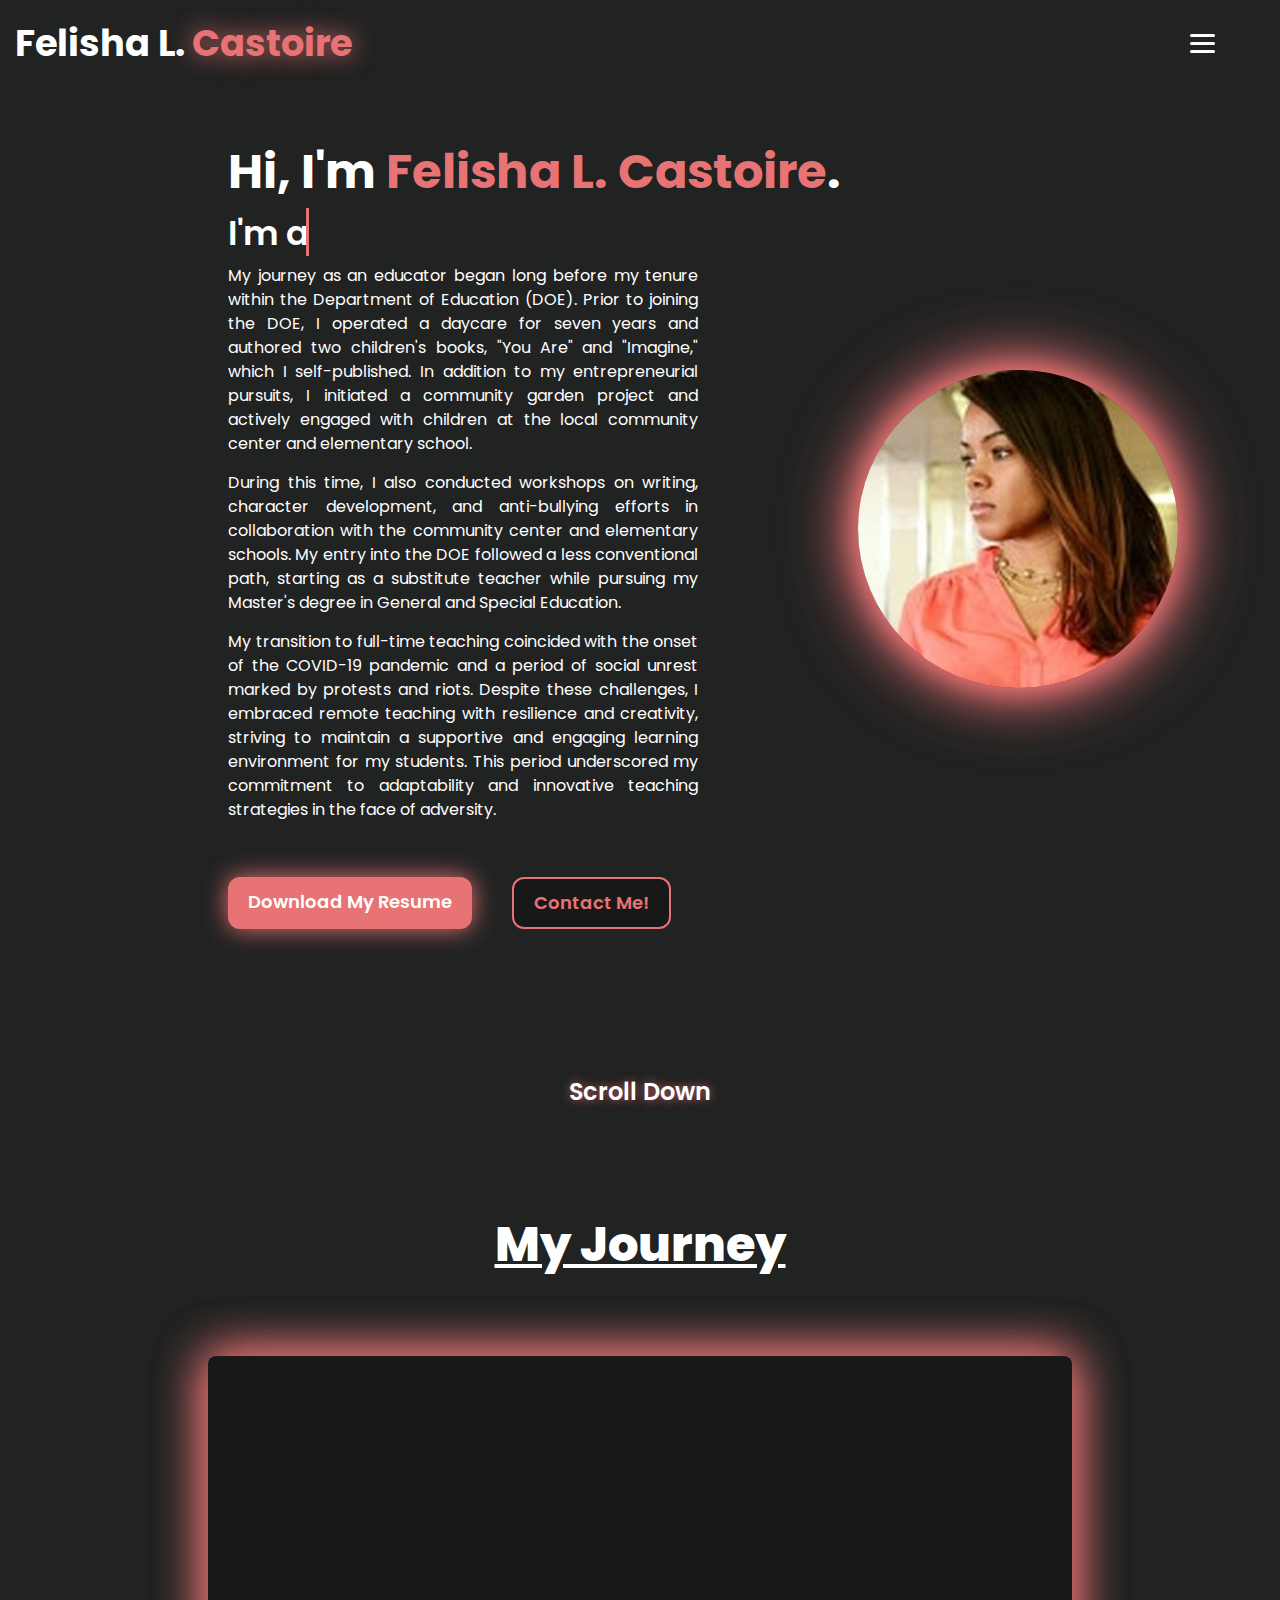
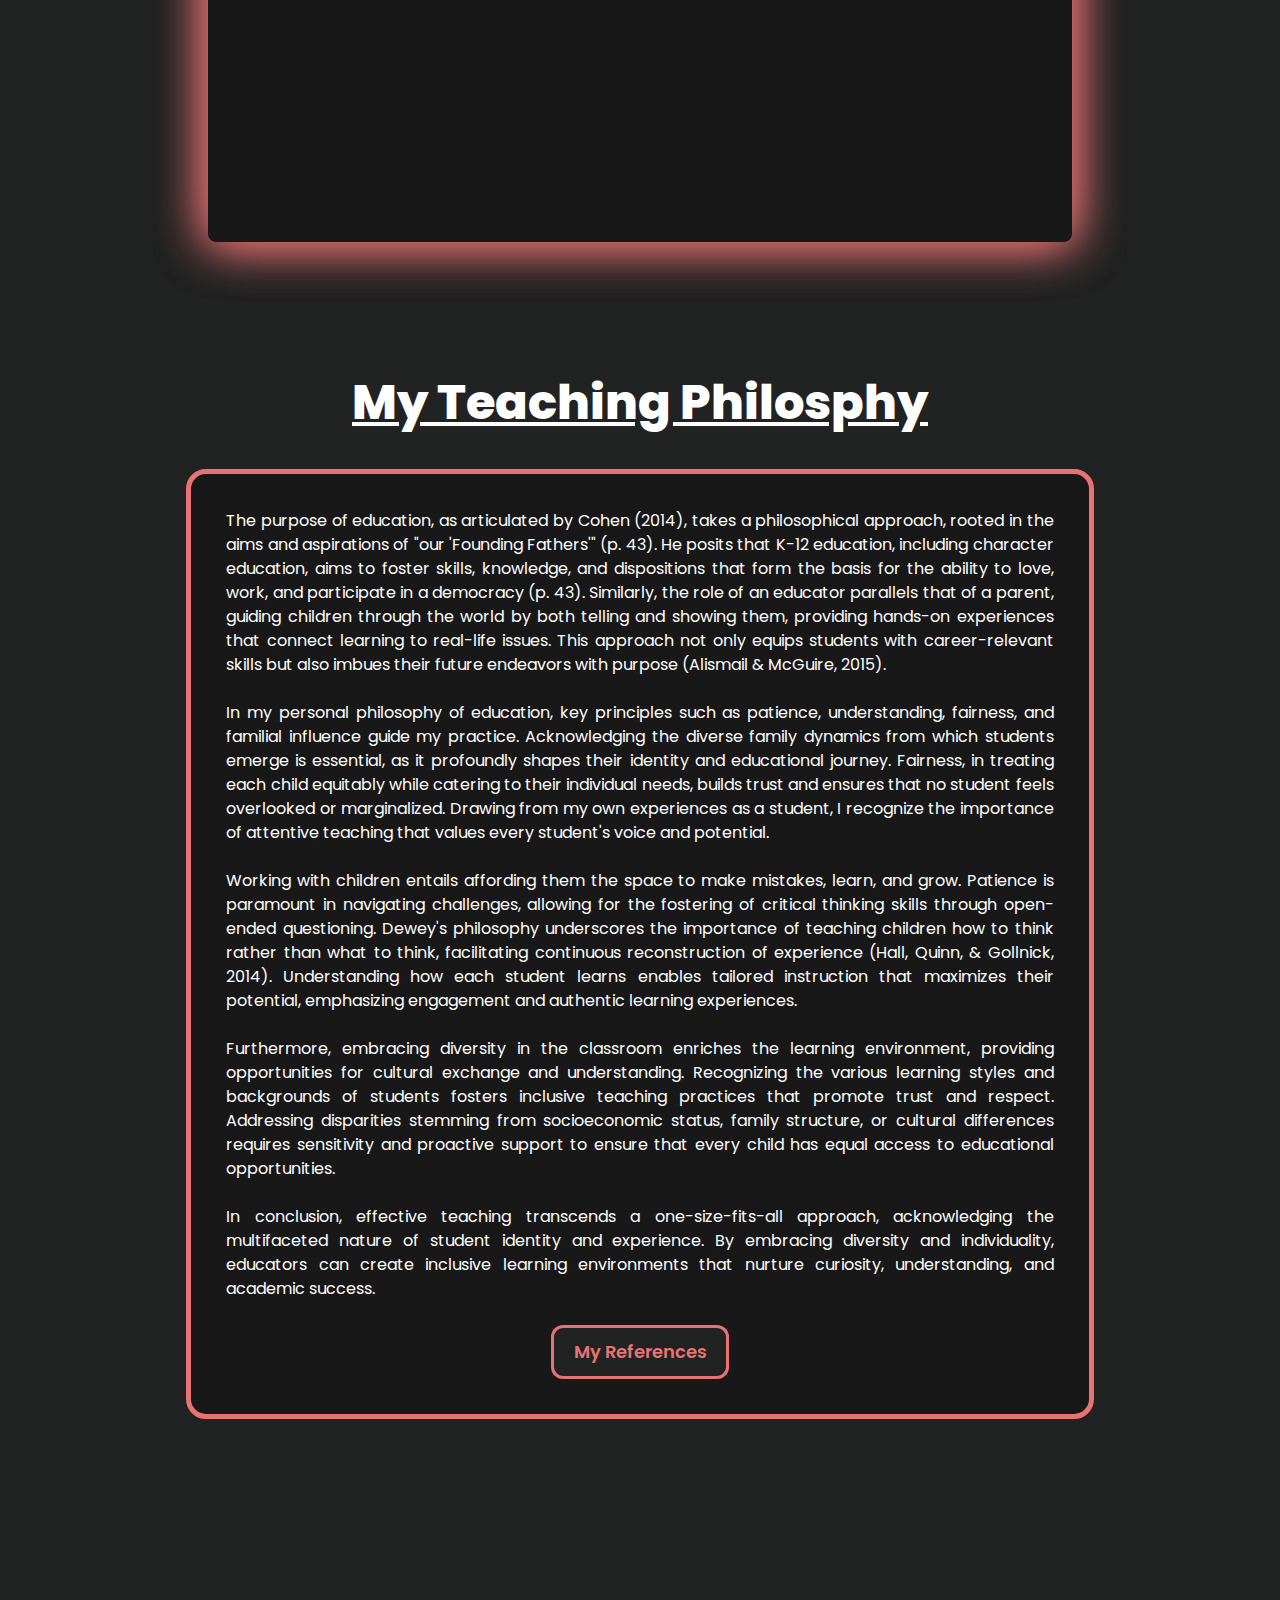
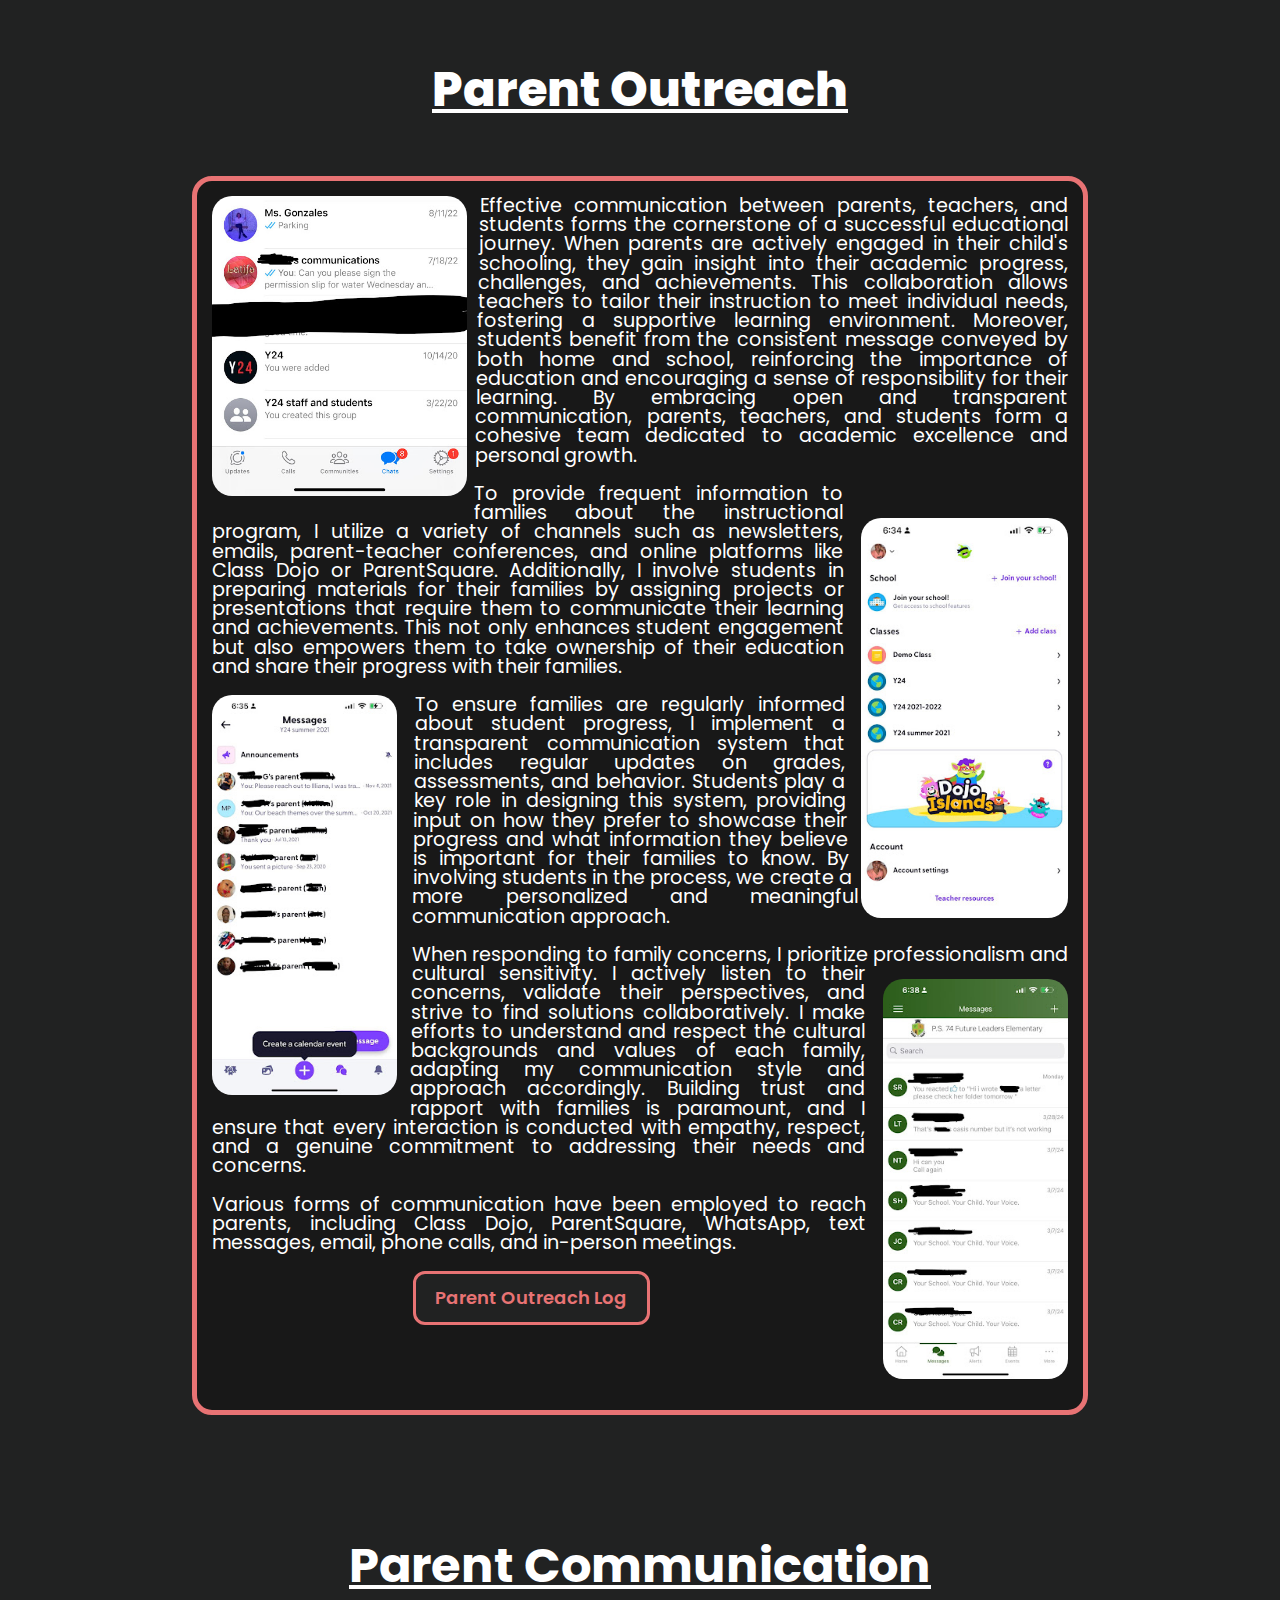
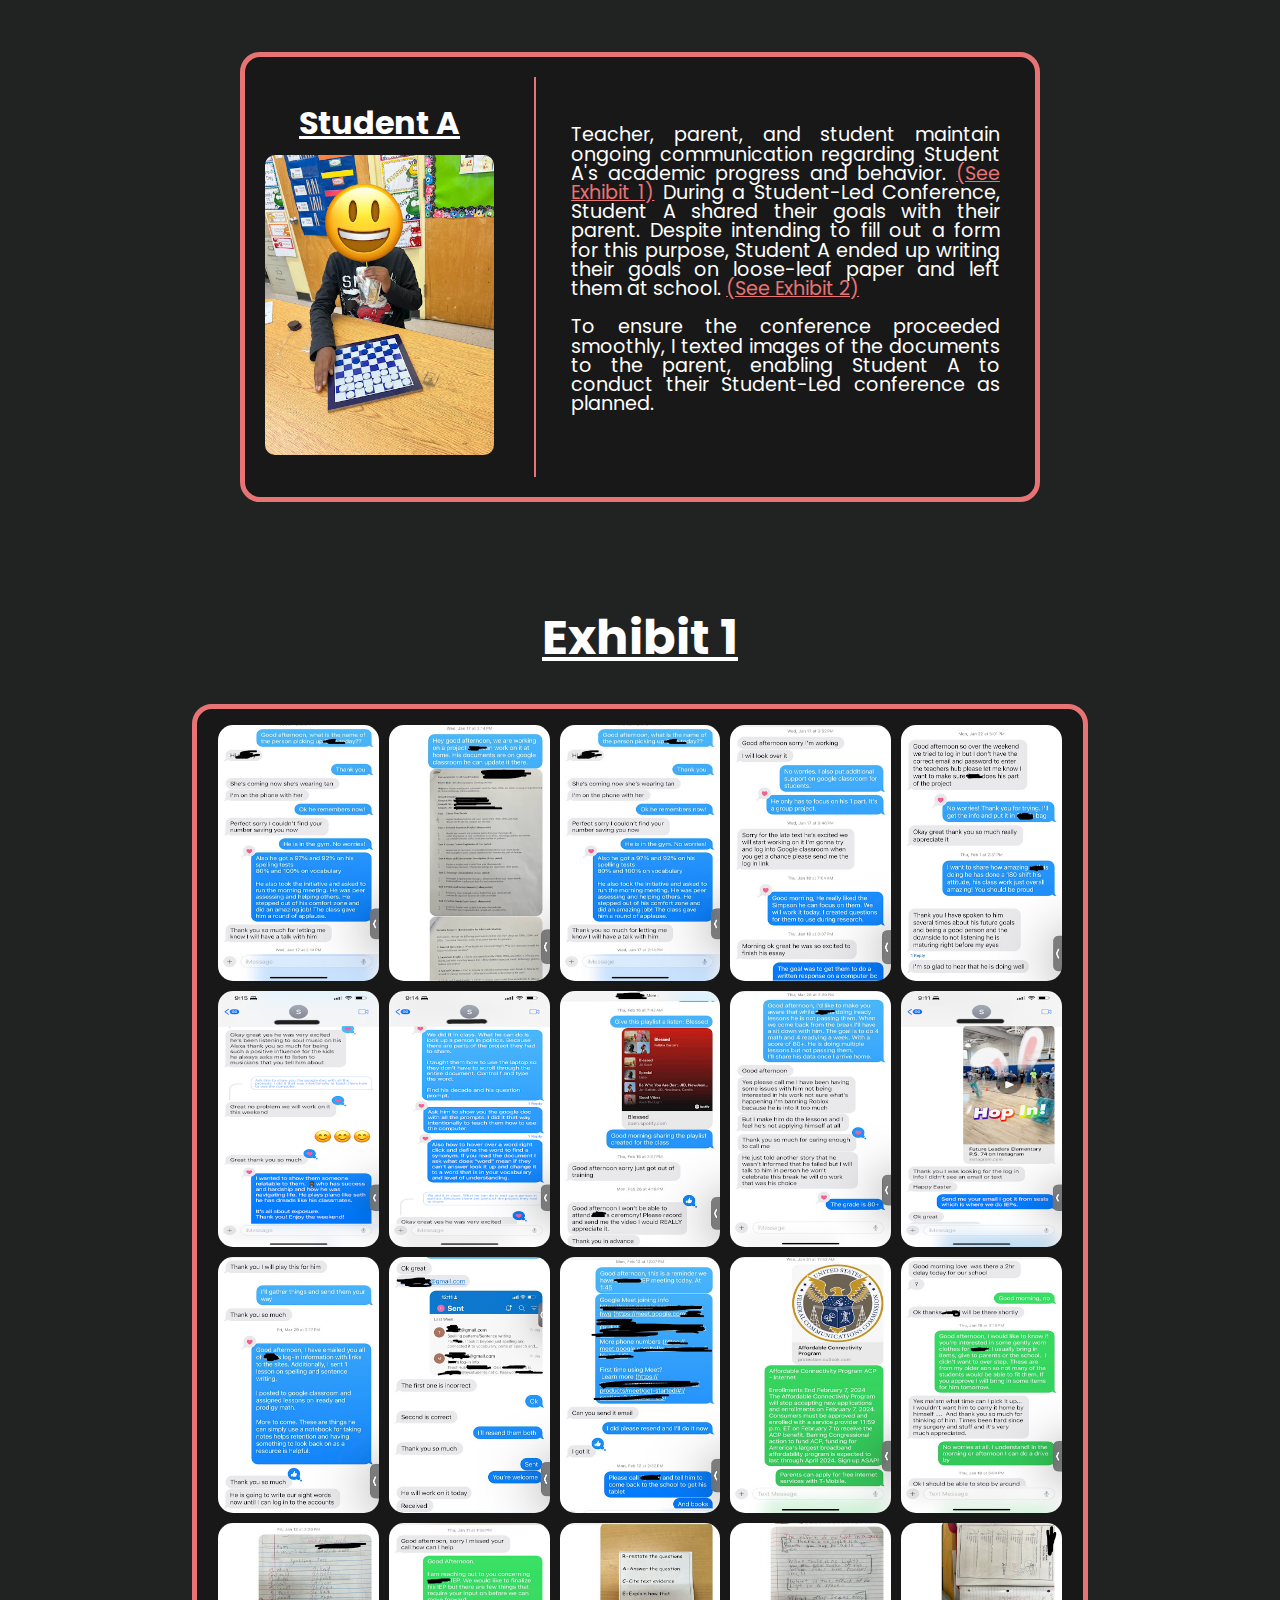
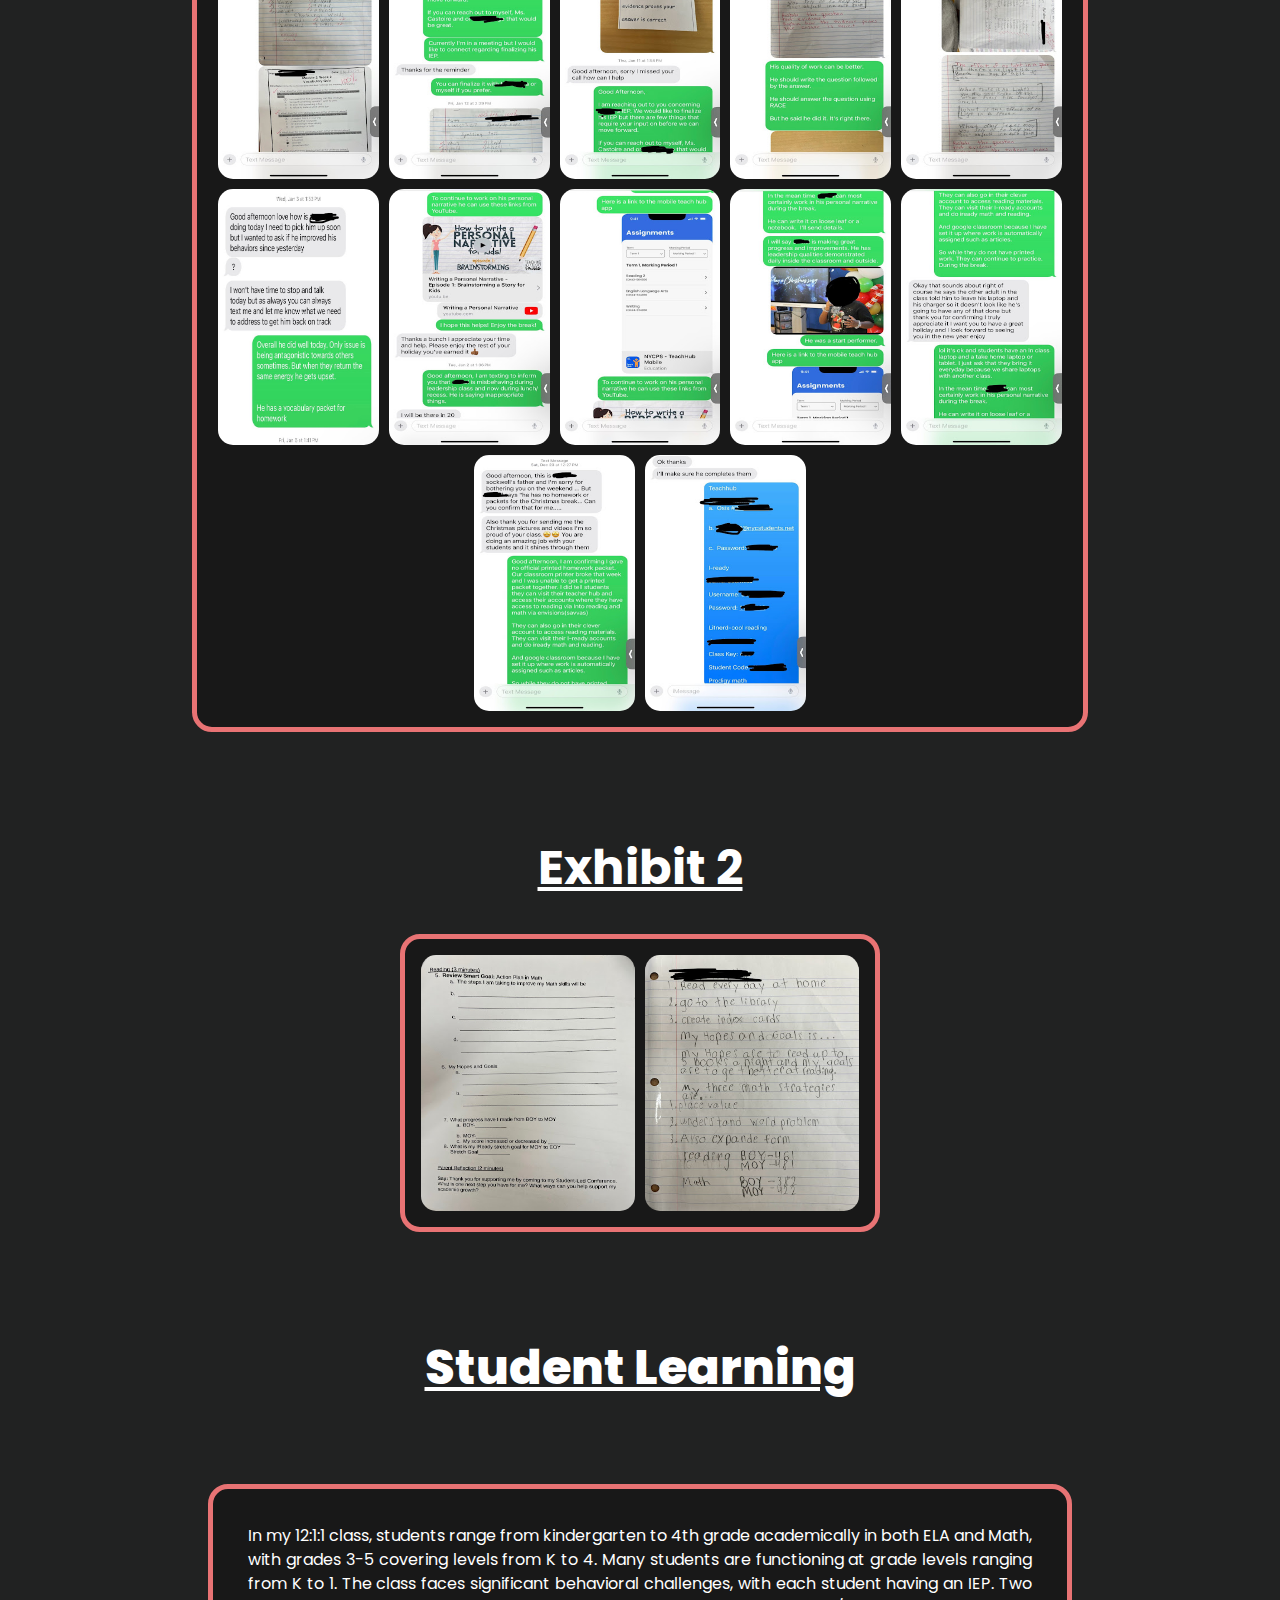
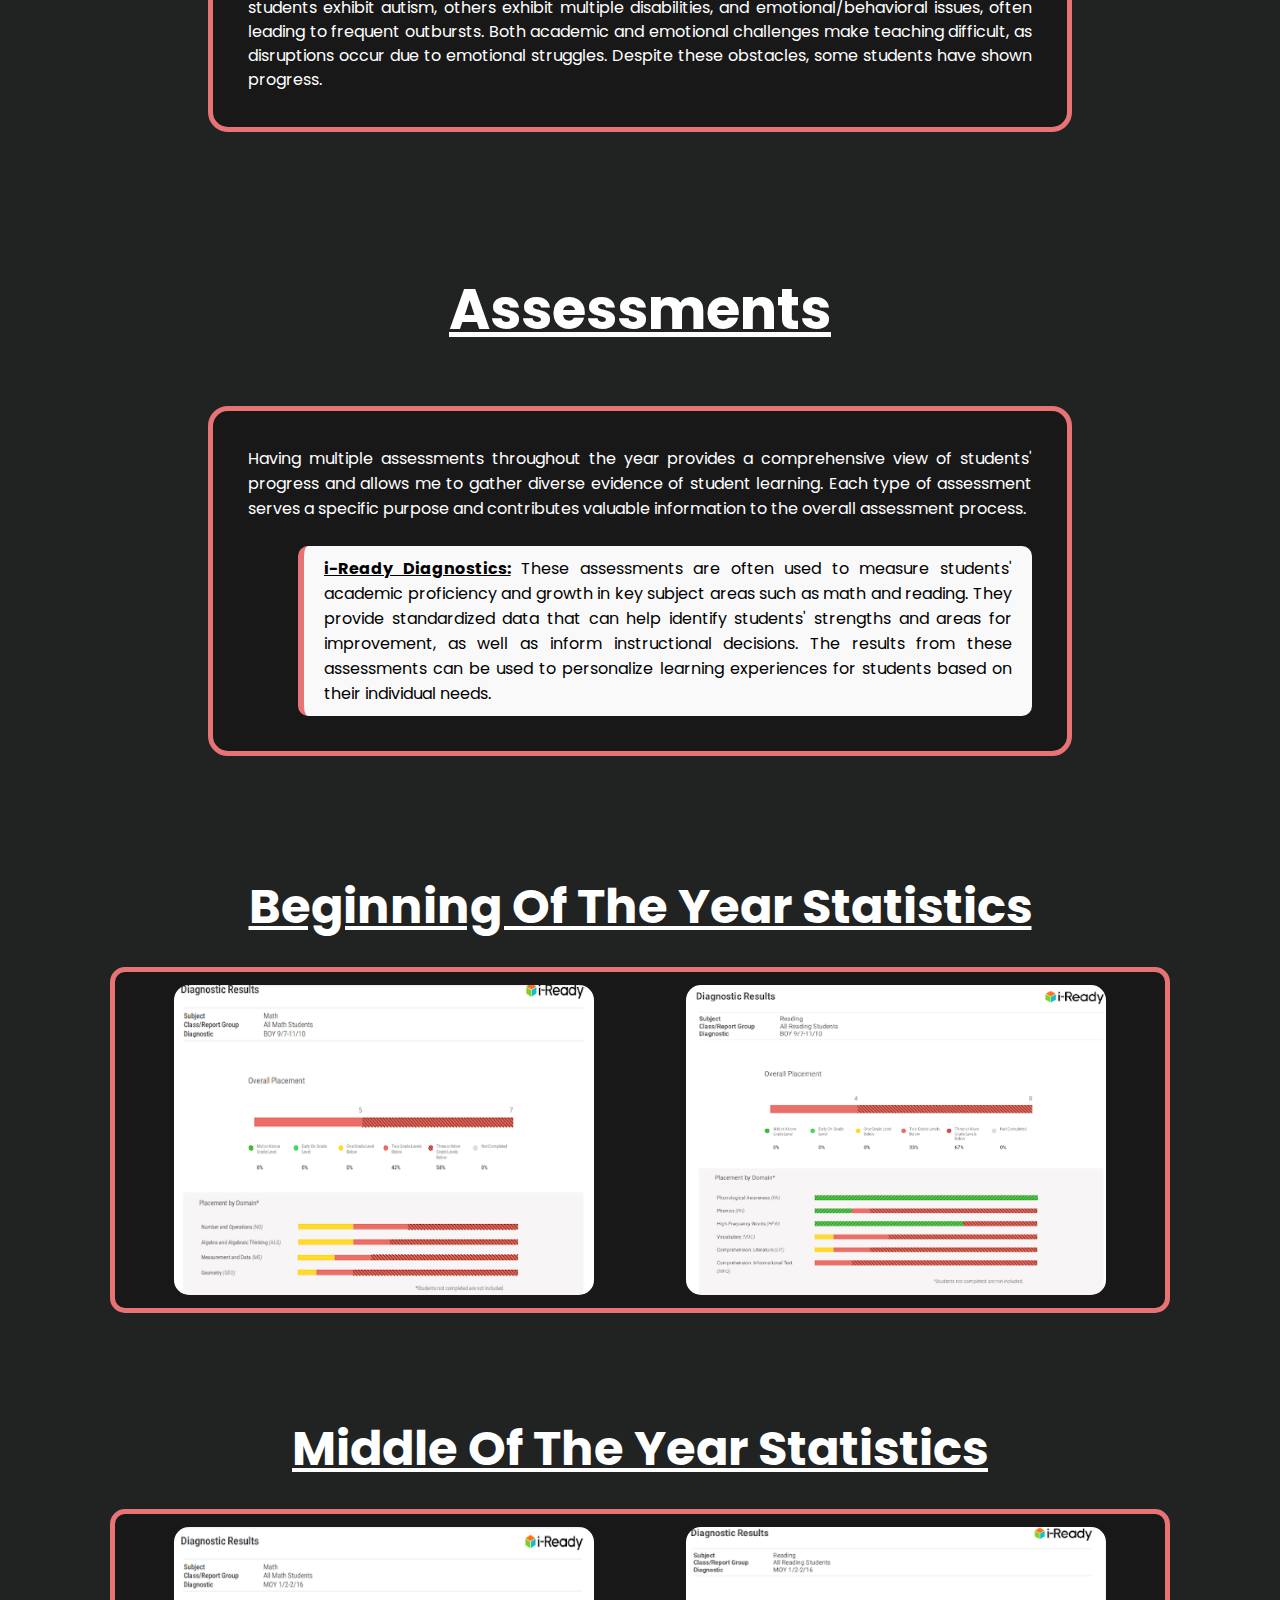
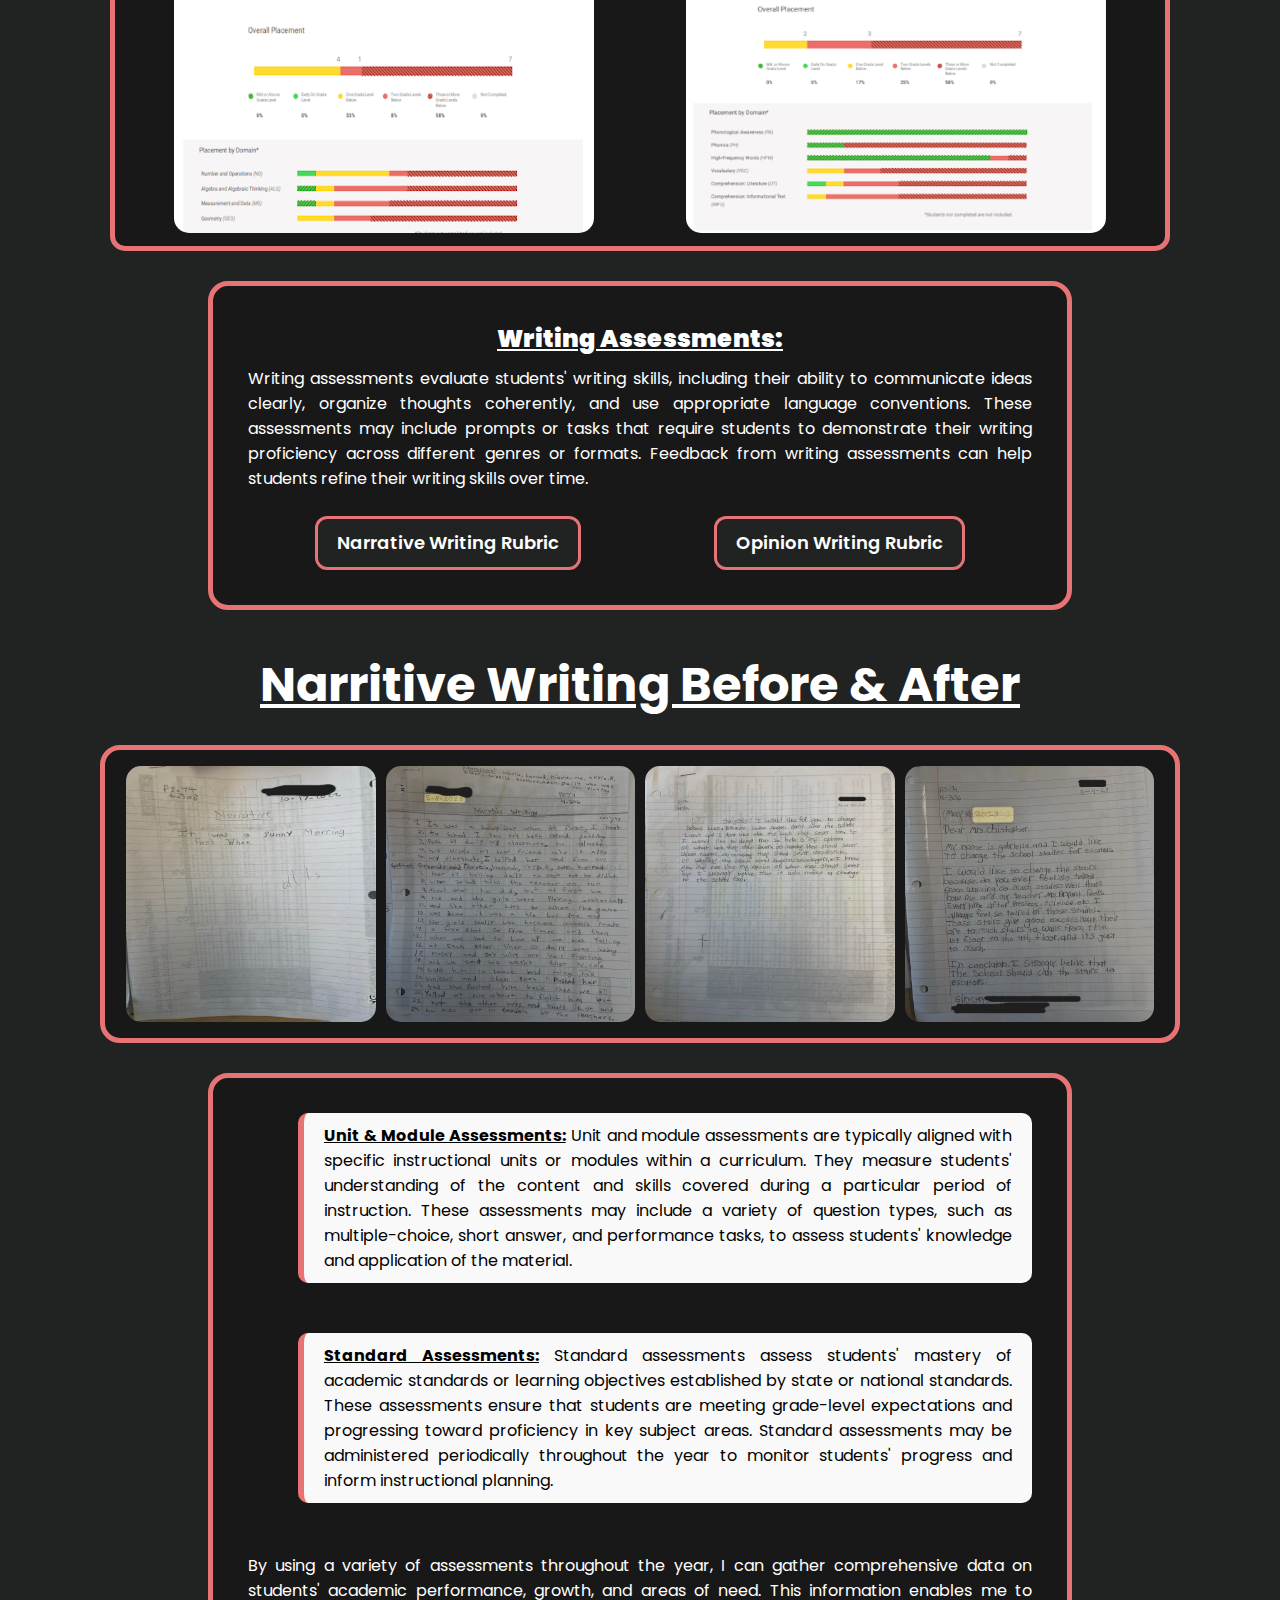
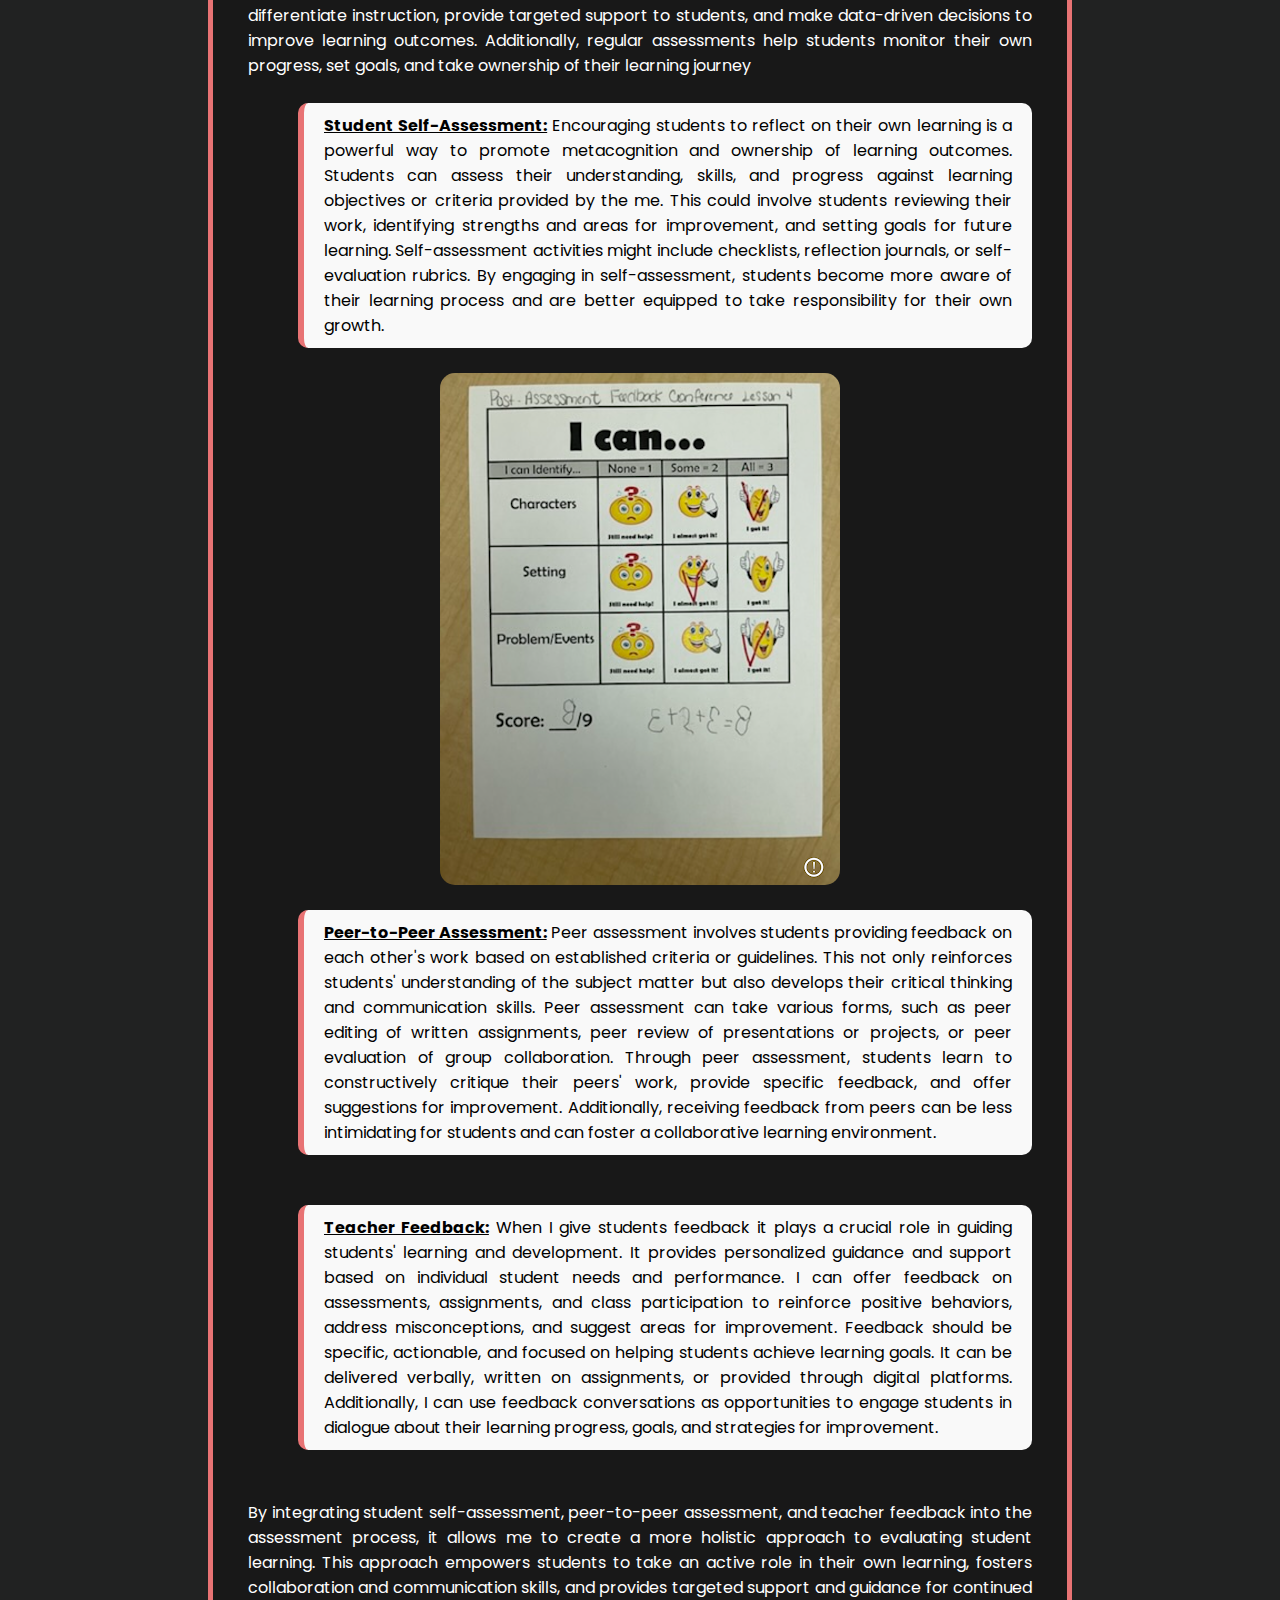
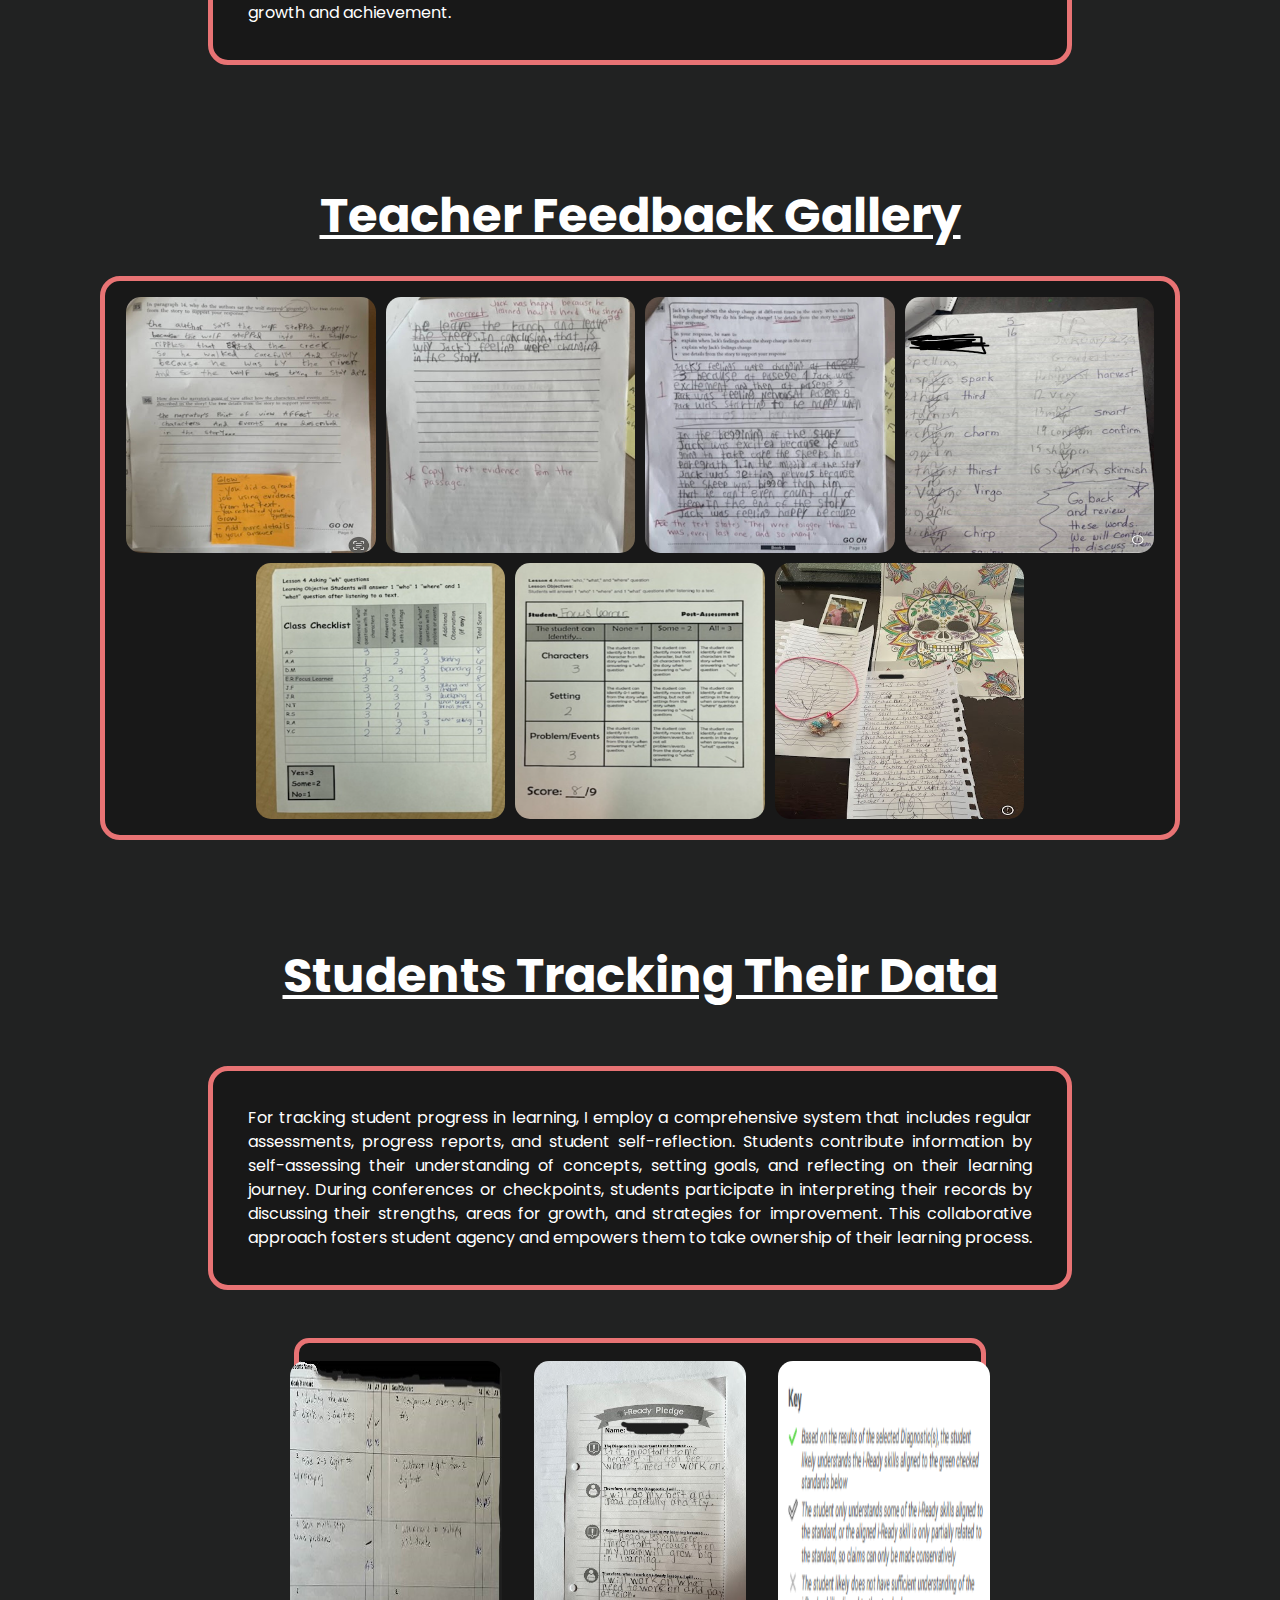
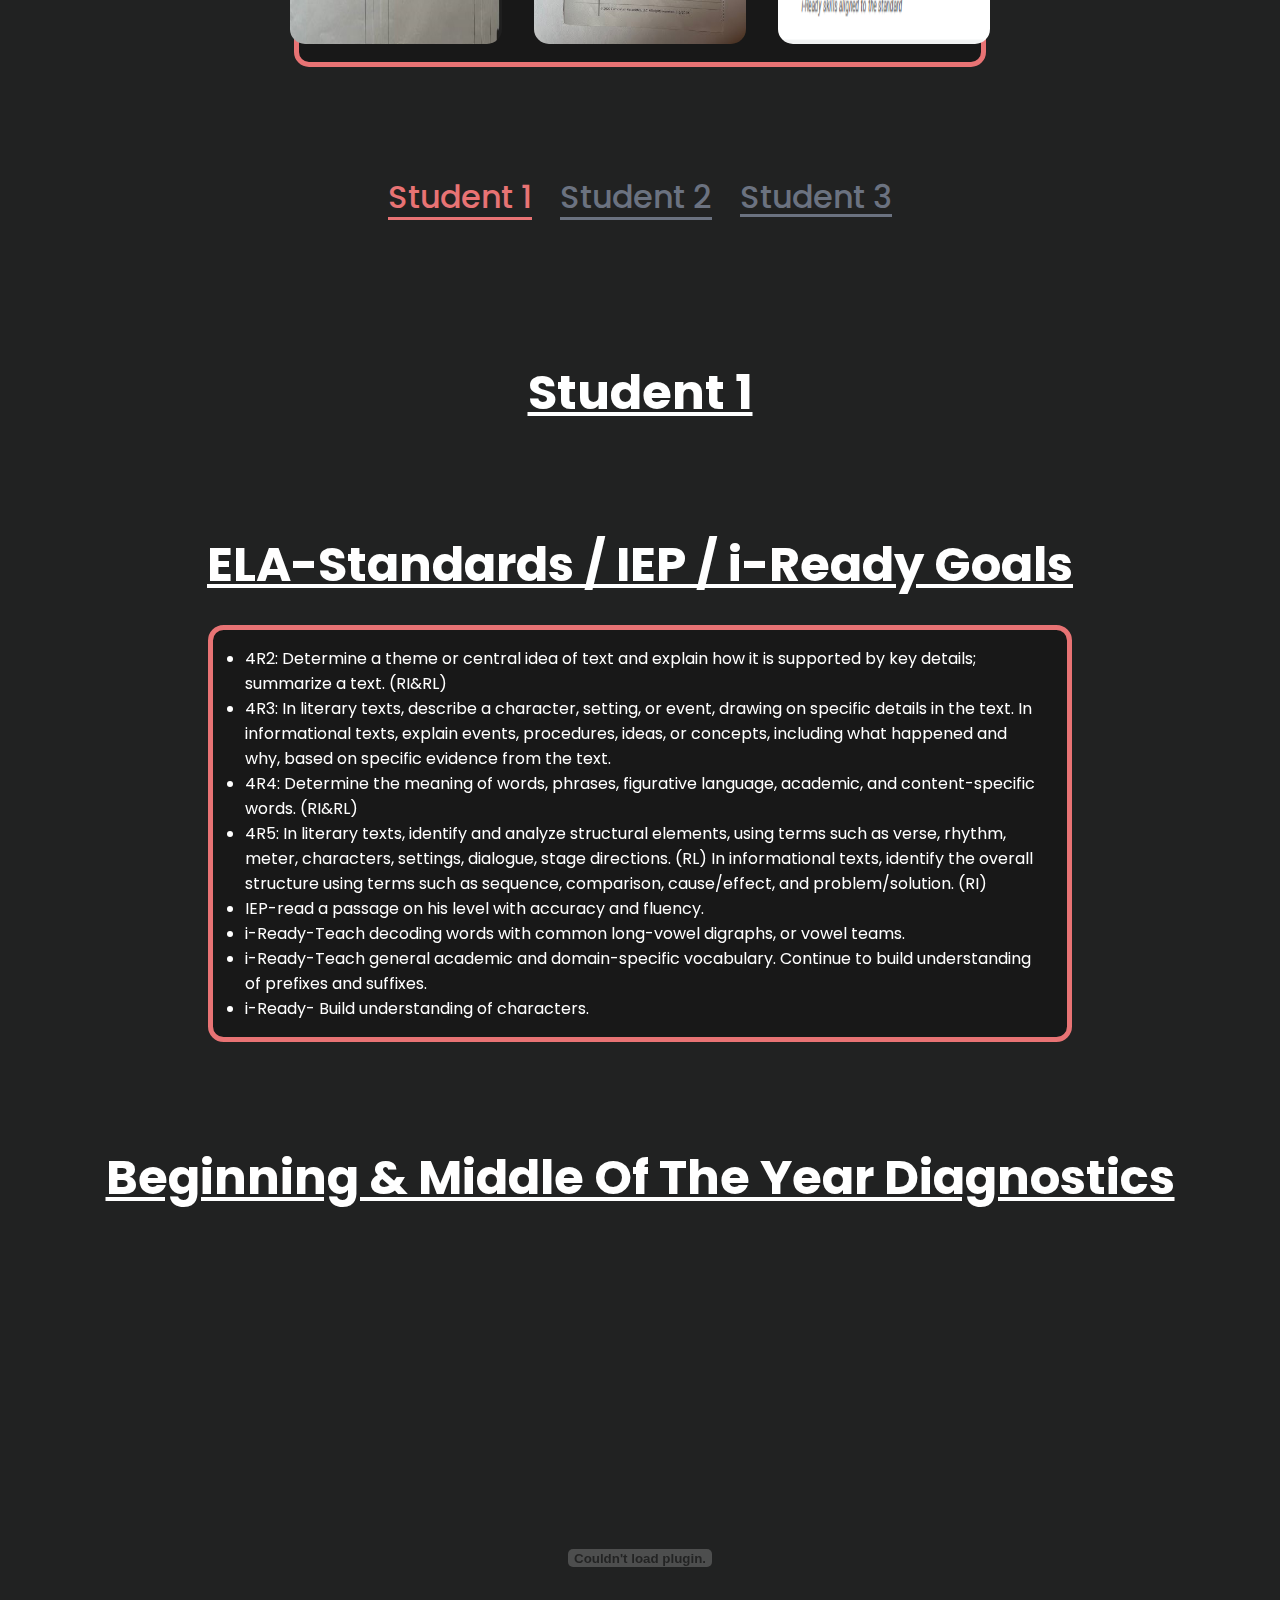
==== commit f20a2322: "fday" ====
--- a/index.html
+++ b/index.html
@@ -19,7 +19,7 @@
         <link rel="icon" type="image/png" href="/icon/favicon.ico">
     </head>
     <body id="body">
-        <header class="navigation2 fade-in">
+        <header class="navigation real-nav fade-in">
             <div class="nav-name"><a href="#" class="nn-link">Felisha L. <span
                         class="nav-highlight">Castoire</span></a></div>
             <div class="nav-links">
@@ -72,8 +72,74 @@
                 <span class="bar"></span>
                 <span class="bar"></span>
             </div>
+            <div class="sidenav" id="sidebar">
+                <div class="sn-c">
+                    <div class="nav-name"><a href="#" class="nn-link">Felisha L.
+                            <span
+                                class="nav-highlight">Castoire</span></a>
+                    </div>
+                    <div class="nav-links">
+                        <a class="nav-link h-link" href="#">Home</a>
+                        <a class="nav-link" href="#parent-outreach">Parent
+                            Outreach</a>
+                        <div class="sl-dd">
+                            <a href="#student-learning"
+                                class="dd-nav-link">Student
+                                Learning</a>
+                            <i class="fa fa-caret-down"></i>
+                            <div class="sl-dd-c">
+                                <a href="#assessments">Assessments</a>
+                                <a
+                                    href="#beginning-of-the-year-statistics">Beginning
+                                    Of
+                                    The Year Statistics</a>
+                                <a href="#middle-of-the-year-statistics">Middle
+                                    Of The
+                                    Year Statistics</a>
+                                <a href="#student-1" data-slide="1"
+                                    class="sl-dd-link">Student 1</a>
+                                <a href="#student-2" data-slide="2"
+                                    class="sl-dd-link">Student 2</a>
+                                <a href="#student-3" data-slide="3"
+                                    class="sl-dd-link">Student 3</a>
+                            </div>
+                        </div>
+                        <div class="pr-dd">
+                            <a href="#professional-responsibilities"
+                                class="dd-nav-link dropdown-btn">Professional
+                                Responsibilities</a>
+                            <i class="fa fa-caret-down"></i>
+                            <div class="pr-dd-c">
+                                <a
+                                    href="#professional-growth-&-reflection">Professional
+                                    Growth & Reflection</a>
+                                <a
+                                    href="#collaboration-&-engagement-with-the-school-community">Collaboration
+                                    & Engagement With The School
+                                    Community</a>
+                            </div>
+                        </div>
+                        <div class="tp-dd">
+                            <a href="#teacher-practices"
+                                class="dd-nav-link dropdown-btn">Teacher
+                                Practices</a>
+                            <i class="fa fa-caret-down"></i>
+                            <div class="tp-dd-c">
+                                <a href="#classroom-environment">Classroom
+                                    Environment</a>
+                                <a href="#planning-&-preparation">Planning &
+                                    Preparation</a>
+                                <a href="#teacher-evaluation">Teacher
+                                    Evaluation</a>
+                            </div>
+                        </div>
+                    </div>
+                </div>
+            </div>
+            <div class="overlay"></div>
         </header>
-        <header class="navigation" id="navbar">
+
+        <header class="navigation2 real-nav" id="navbar">
             <div class="nav-name"><a href="#" class="nn-link">Felisha L. <span
                         class="nav-highlight">Castoire</span></a></div>
             <div class="nav-links">
@@ -121,11 +187,72 @@
                     </div>
                 </div>
             </div>
-            <div class="hamburger">
+            <div class="hamburger2">
                 <span class="bar"></span>
                 <span class="bar"></span>
                 <span class="bar"></span>
             </div>
+            <div class="sidenav2" id="sidebar2">
+                <div class="nav-name"><a href="#" class="nn-link">Felisha L.
+                        <span
+                            class="nav-highlight">Castoire</span></a></div>
+                <div class="nav-links">
+                    <a class="nav-link h-link" href="#">Home</a>
+                    <a class="nav-link" href="#parent-outreach">Parent
+                        Outreach</a>
+                    <div class="sl-dd">
+                        <a href="#student-learning"
+                            class="dd-nav-link dropdown-btn">Student
+                            Learning</a>
+                        <i class="fa fa-caret-down"></i>
+                        <div class="sl-dd-c">
+                            <a href="#assessments">Assessments</a>
+                            <a
+                                href="#beginning-of-the-year-statistics">Beginning
+                                Of
+                                The Year Statistics</a>
+                            <a href="#middle-of-the-year-statistics">Middle Of
+                                The
+                                Year Statistics</a>
+                            <a href="#student-1" data-slide="1"
+                                class="sl-dd-link">Student 1</a>
+                            <a href="#student-2" data-slide="2"
+                                class="sl-dd-link">Student 2</a>
+                            <a href="#student-3" data-slide="3"
+                                class="sl-dd-link">Student 3</a>
+                        </div>
+                    </div>
+                    <div class="pr-dd">
+                        <a href="#professional-responsibilities"
+                            class="dd-nav-link dropdown-btn">Professional
+                            Responsibilities</a>
+                        <i class="fa fa-caret-down"></i>
+                        <div class="pr-dd-c">
+                            <a
+                                href="#professional-growth-&-reflection">Professional
+                                Growth & Reflection</a>
+                            <a
+                                href="#collaboration-&-engagement-with-the-school-community">Collaboration
+                                & Engagement With The School
+                                Community</a>
+                        </div>
+                    </div>
+                    <div class="tp-dd">
+                        <a href="#teacher-practices"
+                            class="dd-nav-link dropdown-btn">Teacher
+                            Practices</a>
+                        <i class="fa fa-caret-down"></i>
+                        <div class="tp-dd-c">
+                            <a href="#classroom-environment">Classroom
+                                Environment</a>
+                            <a href="#planning-&-preparation">Planning &
+                                Preparation</a>
+                            <a href="#teacher-evaluation">Teacher Evaluation</a>
+                        </div>
+                    </div>
+                </div>
+            </div>
+            <div class="overlay"></div>
         </header>
 
         <main class="fade-in">
@@ -375,7 +502,7 @@
                                             Social (Imitative) Learning
                                             Paradigm.</li>
                                         <li>Strengthening Family Relationships
-                                            (2008) Advocates for Youth 
+                                            (2008) Advocates for Youth
                                             <br>
                                             <a
                                                 href="http://www.advocatesforyouth.org/publications/1229-strengthening-family-relationships"
@@ -1152,6 +1279,45 @@
                                             </li>
                                         </ul>
                                     </div>
+                                    <div class="sl-asi-c">
+                                        <h2>Student 1's Assessments Before &
+                                            After</h2>
+                                        <img
+                                            src="imgs/sl/s1/as/as-1.jpg"
+                                            alt="Student 1's 1st Assessment"
+                                            widthValue="32rem"
+                                            blurb="Student 1's 1st Assessment ">
+                                        <img
+                                            src="imgs/sl/s1/as/as-2.jpg"
+                                            alt="Student 1's 2nd Assessment"
+                                            widthValue="32rem"
+                                            blurb="Student 1's 2nd Assessment">
+                                    </div>
+                                    <div class="ris">
+                                        <h2>Reading Intervention Strategies</h2>
+                                        <ul>
+                                            <li>Monitor and Clarifying reading
+                                                through annotations</li>
+                                            <li>One to One teacher support.</li>
+                                            <li>Anchor Charts</li>
+                                            <li>Graphic organizers</li>
+                                            <li>Task Cards</li>
+                                        </ul>
+                                    </div>
+                                    <div class="sl-asi-c">
+                                        <h2>Student 1's Reading Intervetion
+                                            Strategies Activity</h2>
+                                        <img
+                                            src="imgs/sl/s1/ris/ris-1.jpg"
+                                            alt="Student 1's Reading Intervention Strategies Activity"
+                                            widthValue="32rem"
+                                            blurb="Student 1's Reading Intervention Strategies Activity">
+                                        <img
+                                            src="imgs/sl/s1/ris/ris-2.jpg"
+                                            alt="Student 1's Reading Intervention Strategies Activity"
+                                            widthValue="32rem"
+                                            blurb="Student 1's Reading Intervention Strategies Activity">
+                                    </div>
                                     <h2 class="sl-s-t">Student Work</h2>
                                     <div class="sl-sw-c">
                                         <div class="sw-ig-c">
@@ -1371,15 +1537,116 @@
                                         <ul>
                                             <li>
                                                 The student's Lexile reading
-                                                level has <b>increased by 140L,
-                                                    moving from 80L to 220L</b>.
+                                                level
+                                                has <b>increased by 140L, moving
+                                                    from
+                                                    80L to 220L.</b>
                                             </li>
                                             <li>
                                                 The student's Lexile reading
-                                                level has <b>increased by
-                                                    approximately 175%</b>.
+                                                level
+                                                has <b>increased by
+                                                    approximately
+                                                    175%.</b>
                                             </li>
                                         </ul>
+                                    </div>
+                                    <div class="ris">
+                                        <h2>Reading Fluency Data</h2>
+                                        <p>
+                                            The student's initial fluency was
+                                            observed at 8 /120=6.66% words per
+                                            minute, which <b>has significantly
+                                                increased to 60/120=50% words
+                                                per
+                                                minute.</b> An increase of 52
+                                            words per
+                                            minute. This indicates <b>a notable
+                                                percentage increase of
+                                                approximately
+                                                43.34%</b> in their fluency over
+                                            the
+                                            specified time period.
+
+                                            <img
+                                                style="float: right; margin-left: 1.4rem; width: auto; shape-outside: polygon(0px 0px, 93.37% -0.01%, 91.13% 98.42%, 0.25% 97.42%);"
+                                                src="imgs/sl/s2/words/mfg.jpg"
+                                                alt="Student 2's Fluency Graph"
+                                                widthValue="32rem"
+                                                blurb="Student 2's Fluency Graph">
+
+                                            The student has been engaging with a
+                                            sight word book followed by quizzes
+                                            aimed at assessing and reinforcing
+                                            their word recognition skills. Over
+                                            time, the complexity of the quizzes
+                                            has increased, challenging the
+                                            student to recognize a greater
+                                            number of words. As the intervention
+                                            progressed, the quizzes were
+                                            adjusted to include more words, and
+                                            the student's performance improved
+                                            significantly. Currently, the
+                                            student is <b>able to recognize and
+                                                accurately identify 60 words per
+                                                minute, showcasing a remarkable
+                                                increase in fluency.</b>
+
+                                        </p>
+                                    </div>
+                                    <div class="sl-wq-c">
+                                        <h2>Student 2's Progress Gallery</h2>
+                                        <div class="sl-wqi-c">
+                                            <img
+                                                src="imgs/sl/s2/words/wq-1.jpg"
+                                                alt="Student 2's Word Quiz #1"
+                                                widthValue="32rem"
+                                                blurb="Student 2's Word Quiz #1">
+                                            <img
+                                                src="imgs/sl/s2/words/wq-2.jpg"
+                                                alt="Student 2's Word Quiz #2"
+                                                widthValue="32rem"
+                                                blurb="Student 2's Word Quiz #2">
+                                            <img
+                                                src="imgs/sl/s2/words/wq-3.jpg"
+                                                alt="Student 2's Word Quiz #3"
+                                                widthValue="32rem"
+                                                blurb="Student 2's Word Quiz #3">
+                                            <img
+                                                src="imgs/sl/s2/words/wq-4.jpg"
+                                                alt="Student 2's Word Quiz #4"
+                                                widthValue="32rem"
+                                                blurb="Student 2's Word Quiz #4">
+                                            <img
+                                                src="imgs/sl/s2/words/wq-5.jpg"
+                                                alt="Student 2's Word Quiz #5"
+                                                widthValue="32rem"
+                                                blurb="Student 2's Word Quiz #5">
+                                        </div>
+                                   </div>
+                                    <div class="ris" style="width: 52%;">
+                                        <h2>Strategies Used To Support
+                                            Reading</h2>
+                                        <div class="ris-ex-c">
+                                            <ul>
+                                                <li>Modeling</li>
+                                                <li>Roll & Read Games</li>
+                                                <li>UFLI</li>
+                                                <li>Peer-To-Peer Small
+                                                    Groups</li>
+                                                <li>Phonics word Games</li>
+                                                <li>Assigned Lessons On
+                                                    i-Ready</li>
+                                                <li>Sight Word Book</li>
+                                            </ul>
+                                            <div class="v-l-2" style="height:300px; margin: 0 40px;"></div>
+                                            <img style="width: auto;"
+                                            src="imgs/sl/s2/words/susr.jpg"
+                                            alt="Student 2 & Others Playing Phonics Word Games"
+                                            widthValue="32rem"
+                                            blurb="Student 2 & Others Playing Phonics Word Games">
+                                        </div>
+                                        
                                     </div>
                                     <h2 class="sl-s-t">Student Work</h2>
                                     <div class="sl-sw-c">
@@ -1535,6 +1802,46 @@
                                         src="imgs/sl/s3/diagnostic.pdf"
                                         type="application/pdf" />
                                 </div>
+                                <div class="brief-exp" style="width:50%;">
+                                    <h2>Math Strategies</h2>
+                                    <ul>
+                                        <li>Anchor Charts</li>
+                                        <li>Peer-To-Peer Support</li>
+                                        <li>Small Group math Games</li>
+                                        <li>Use Of Manipulatives</li>
+                                        <li>One To One Teacher Support</li>
+                                    </ul>
+                                </div>
+                                <div class="sl-wq-c">
+                                    <h2>Math Strategies With Student 3</h2>
+                                    <div class="sl-wqi-c">
+                                        <img
+                                            src="imgs/sl/s3/math-strat/ms-1.jpg"
+                                            alt="Student 3's Work On A Math Word Problem"
+                                            widthValue="60rem"
+                                            blurb="Student 3's Work On A Math Word Problem">
+                                        <img
+                                            src="imgs/sl/s3/math-strat/ms-2.jpg"
+                                            alt="Student 3 & Another Student Working Together"
+                                            widthValue="32rem"
+                                            blurb="Student 3 & Another Student Working Together">
+                                        <img
+                                            src="imgs/sl/s3/math-strat/ms-3.jpg"
+                                            alt="Student 3 Using Anchor Charts"
+                                            widthValue="32rem"
+                                            blurb="Student 3 Using Anchor Charts">
+                                        <img
+                                            src="imgs/sl/s3/math-strat/ms-4.jpg"
+                                            alt="Student 3 Recieving One To One Teacher Suppo"
+                                            widthValue="32rem"
+                                            blurb="Student 3 Recieving One To One Teacher Suppo">
+                                        <img
+                                            src="imgs/sl/s3/math-strat/ms-5.jpg"
+                                            alt="Student 3 & Others Play Math Games In A Small Group"
+                                            widthValue="32rem"
+                                            blurb="Student 3 & Others Play Math Games In A Small Group">
+                                    </div>
+                               </div>
                                 <h2 class="sl-s-t">Student Work</h2>
                                 <div class="sl-sw-c">
                                     <div class="sw-ig-c">
@@ -2112,6 +2419,6 @@
         <script
             src="https://cdn.jsdelivr.net/npm/swiper@11/swiper-bundle.min.js"></script>
         <script src="js/index.js"></script>
-        <div class="overlay"></div>
+
     </body>
 </html>--- a/css/index.css
+++ b/css/index.css
@@ -1,5 +1,6 @@
 @import url('https://fonts.googleapis.com/css2?family=Poppins:wght@300;400;500;600;700;800;900&display=swap');
 @import url('https://fonts.googleapis.com/css2?family=Style+Script&display=swap');
+
 /* @font-face {
   font-family: JimmyScript;
   src: url(../fonts/JimmyScript-Rg.otf);
@@ -61,14 +62,14 @@
   margin-bottom: 50px;
 }
 
-.navigation {
+.navigation2 {
   padding: 15px;
   width: 100%;
   display: flex;
   background-color: #181818;
   justify-content: space-between;
   position: fixed;
-  z-index: 50;
+  z-index: 2;
   border-bottom: 5px solid #e87374;
   top: -100px;
   /* Initially hide the navigation */
@@ -77,7 +78,7 @@
   align-items: center;
 }
 
-.navigation2 {
+.navigation {
   padding: 15px;
   width: 100%;
   display: flex;
@@ -90,12 +91,17 @@
   /* Show the navigation when it's scrolled into view */
 }
 
-
-.hamburger {
+.position {
+  position: fixed !important;
+}
+
+.hamburger,
+.hamburger2 {
   display: none;
   cursor: pointer;
   right: 30px;
-  z-index: 100001;
+  position: relative;
+  z-index: 999999;
 }
 
 .bar {
@@ -113,6 +119,10 @@
   display: none;
 }
 
+.sidenav, .sidenav2 {
+  display: none;
+}
+
 @media only screen and (max-width: 1255px) {
   .hero-container {
     display: flex;
@@ -153,24 +163,44 @@
   }
 }
 
+.no-scroll {
+  overflow: hidden;
+}
+
 @media only screen and (max-width: 1335px) {
   .hamburger {
     display: block;
-  }
-
-  .hamburger.active .bar:nth-child(2) {
+    margin-right: 20px;
+  }
+
+  .hamburger2 {
+    display: block;
+    margin-right: 20px;
+    position: fixed;
+  }
+
+  .hamburger:hover,
+  .hamburger2:hover {
+    cursor: pointer;
+  }
+
+  .hamburger.active .bar:nth-child(2),
+  .hamburger2.active .bar:nth-child(2) {
     opacity: 0;
   }
 
-  .hamburger.active .bar:nth-child(1) {
+  .hamburger.active .bar:nth-child(1),
+  .hamburger2.active .bar:nth-child(1) {
     transform: translateY(8px) rotate(45deg);
   }
 
-  .hamburger.active .bar:nth-child(3) {
+  .hamburger.active .bar:nth-child(3),
+  .hamburger2.active .bar:nth-child(3) {
     transform: translateY(-8px) rotate(-45deg);
   }
 
-  .nav-links {
+  .sidenav,
+  .sidenav2 {
     position: fixed;
     right: -100%;
     top: 0;
@@ -180,14 +210,22 @@
     background-color: #181818;
     text-align: center;
     justify-content: center;
-    transition: .4s ease-in-out;
-    z-index: 50;
+    transition: right .4s ease-in-out;
+    z-index: 53;
     height: 100%;
     width: 30%;
     box-shadow: rgba(0, 0, 0, 0.25) 0px 54px 55px, rgba(0, 0, 0, 0.12) 0px -12px 30px, rgba(0, 0, 0, 0.12) 0px 4px 6px, rgba(0, 0, 0, 0.17) 0px 12px 13px, rgba(0, 0, 0, 0.09) 0px -3px 5px;
     border-left: 5px solid #e87374;
   }
 
+  .sidenav .nav-links,
+  .sidenav2 .nav-links {
+    display: flex;
+    flex-direction: column;
+    align-items: center;
+    justify-content: center;
+  }
+
   .h-link {
     display: block;
   }
@@ -196,10 +234,22 @@
     margin: 16px 0;
   }
 
-  .nav-links.active {
+  .sidenav.active,
+  .sidenav2.active {
     right: 0;
     display: flex;
-
+    transition: .4s ease-in-out;
+  }
+
+
+  .real-nav .nav-links {
+    display: none;
+  }
+
+  .sidenav2.active .nav-links, .sidenav.active .nav-links {
+    display: flex;
+    flex-direction: column;
+    align-items: center;
   }
 
 }
@@ -212,16 +262,13 @@
   height: 100%;
   background-color: rgba(0, 0, 0, 0.5);
   /* Semi-transparent black */
-  z-index: 9998;
+  z-index: 50;
   /* Ensure it's above other content */
   display: none;
   /* Initially hidden */
 }
 
-.nav-links.active~.overlay {
-  display: block;
-  /* Show overlay when sidebar is active */
-}
+
 
 
 
@@ -294,6 +341,8 @@
   /* Updated transition */
   transform: translateY(0);
 }
+
+
 
 .sl-dd-c,
 .tp-dd-c,
@@ -327,9 +376,48 @@
   transition: background-color 0.2s ease-in-out;
 }
 
-.sl-dd-c a:hover,
-.tp-dd-c a:hover,
-.pr-dd-c a:hover {
+.sn-sl-dd-c a:hover,
+.sn-tp-dd-c a:hover,
+.sn-pr-dd-c a:hover {
+  background-color: #dad6d6;
+  /* text-decoration: underline; */
+  /* Adjust as per your design */
+}
+
+.sn-sl-dd-c,
+.sn-tp-dd-c,
+.sn-pr-dd-c {
+  display: none;
+  position: absolute;
+  background-color: #f9f9f9;
+  min-width: 160px;
+  max-width: 350px;
+  box-shadow: 0px 8px 16px 0px rgba(0, 0, 0, 0.2);
+  z-index: 1;
+  border-radius: 15px;
+  transform: translateY(100px);
+  transition: 0.4s ease-in-out;
+  /* Updated transition */
+}
+
+
+.sn-sl-dd-c a,
+.sn-tp-dd-c a,
+.sn-pr-dd-c a {
+  display: block;
+  padding: .625rem;
+  text-decoration: none;
+  border-radius: 15px;
+  font-size: 1.2rem;
+  font-weight: normal;
+  color: #000;
+  /* Adjust as per your design */
+  transition: background-color 0.2s ease-in-out;
+}
+
+.sn-sl-dd-c a:hover,
+.sn-tp-dd-c a:hover,
+.sn-pr-dd-c a:hover {
   background-color: #dad6d6;
   /* text-decoration: underline; */
   /* Adjust as per your design */
@@ -344,7 +432,6 @@
   box-shadow: rgba(0, 0, 0, 0.25) 0px 54px 55px, rgba(0, 0, 0, 0.12) 0px -12px 30px, rgba(0, 0, 0, 0.12) 0px 4px 6px, rgba(0, 0, 0, 0.17) 0px 12px 13px, rgba(0, 0, 0, 0.09) 0px -3px 5px;
   border-bottom: 5px solid #e87374;
 }
-
 
 .hero {
   display: flex;
@@ -479,6 +566,7 @@
   font-size: 3rem;
   white-space: nowrap;
 }
+
 /* 
 .hero-hook span {
   font-family: 'Style Script', cursive;
@@ -1014,7 +1102,7 @@
   align-items: center;
 }
 
-.sl-s-c-i-c img{
+.sl-s-c-i-c img {
   border-radius: 15px;
   transition: .4s ease-in-out;
 }
@@ -1280,8 +1368,8 @@
   border: 5px solid #e87374;
   border-radius: 1rem;
   padding: 1rem;
-  width: 65%;
-  margin:auto;
+  width: 70%;
+  margin: auto;
   margin-top: 50px;
   text-align: justify;
 }
@@ -1301,6 +1389,52 @@
   display: flex;
   align-items: center;
   flex-direction: column;
+}
+
+.ris {
+  background-color: #181818;
+  padding: 1.5rem;
+  border-radius: .9735rem;
+  display: flex;
+  flex-direction: column;
+  align-items: center;
+  justify-content: center;
+  margin-bottom: 25px;
+  border: 5px solid #e87374;
+  width: 50%;
+  margin: auto;
+  margin-top: 50px;
+  text-align: justify;
+}
+
+.ris-ex-c {
+  display: flex;
+  justify-content: space-around;
+  align-items: center;
+}
+
+.ris h2 {
+  text-align: center;
+  text-decoration: underline;
+  margin-bottom: 1rem;
+}
+
+.ris b {
+  color: #e87374
+}
+
+.ris img {
+  width: calc((100% - 4 * 0.625rem) / 1);
+  margin-top: 1rem;
+  margin-bottom: 1rem;
+  /* Adjust based on the number of images per row and gap */
+  height: 16rem;
+  border-radius: 15px;
+  transition: 0.3s ease-in-out;
+}
+
+.ris img:hover {
+  transform: scale(1.035);
 }
 
 .sl-sw-c {
@@ -1330,6 +1464,76 @@
 }
 
 .sl-ig-c img:hover {
+  transform: scale(1.035);
+}
+
+.sl-asi-c {
+  display: flex;
+  flex-wrap: wrap;
+  justify-content: center;
+  gap: 1rem;
+  border: 5px solid #e87374;
+  background-color: #181818;
+  border-radius: 1.25rem;
+  width: 60%;
+  padding: 1rem;
+  margin: auto;
+  margin-top: 3rem;
+}
+
+.sl-asi-c h2 {
+  text-decoration: underline;
+  text-align: center;
+}
+
+.sl-asi-c img {
+  width: calc((100% - 4 * 0.625rem) / 3);
+  /* Adjust based on the number of images per row and gap */
+  height: 16rem;
+  border-radius: 15px;
+  transition: 0.3s ease-in-out;
+}
+
+.sl-asi-c img:hover {
+  transform: scale(1.035);
+}
+
+.sl-wqi-c {
+  display: flex;
+  flex-wrap: wrap;
+  justify-content: center;
+  gap: 1rem;
+  width: 100%;
+}
+
+.sl-wq-c {
+  display: flex;
+  flex-direction: column;
+  justify-content: center;
+  border: 5px solid #e87374;
+  background-color: #181818;
+  border-radius: 1.25rem;
+  width: 60%;
+  padding: 1rem;
+  margin: auto;
+  margin-top: 3rem;
+}
+
+.sl-wq-c h2 {
+  text-align: center;
+  text-decoration: underline;
+  margin-bottom: 1.2rem;
+}
+
+.sl-wqi-c img {
+  width: calc((100% - 4 * 0.625rem) / 3);
+  /* Adjust based on the number of images per row and gap */
+  height: 16rem;
+  border-radius: 15px;
+  transition: 0.3s ease-in-out;
+}
+
+.sl-wqi-c img:hover {
   transform: scale(1.035);
 }
 
@@ -1646,12 +1850,15 @@
   .nn-link {
     font-size: 1.5rem;
   }
+
   .nav-links.active {
     width: 100%;
   }
+
   .hero-hook {
     font-size: 1.5rem;
   }
+
   .text-animation {
     font-size: 1rem;
     min-width: none;
@@ -1662,6 +1869,7 @@
   .hero-text {
     width: 210%;
   }
+
   .slideshow {
     width: 80%;
   }
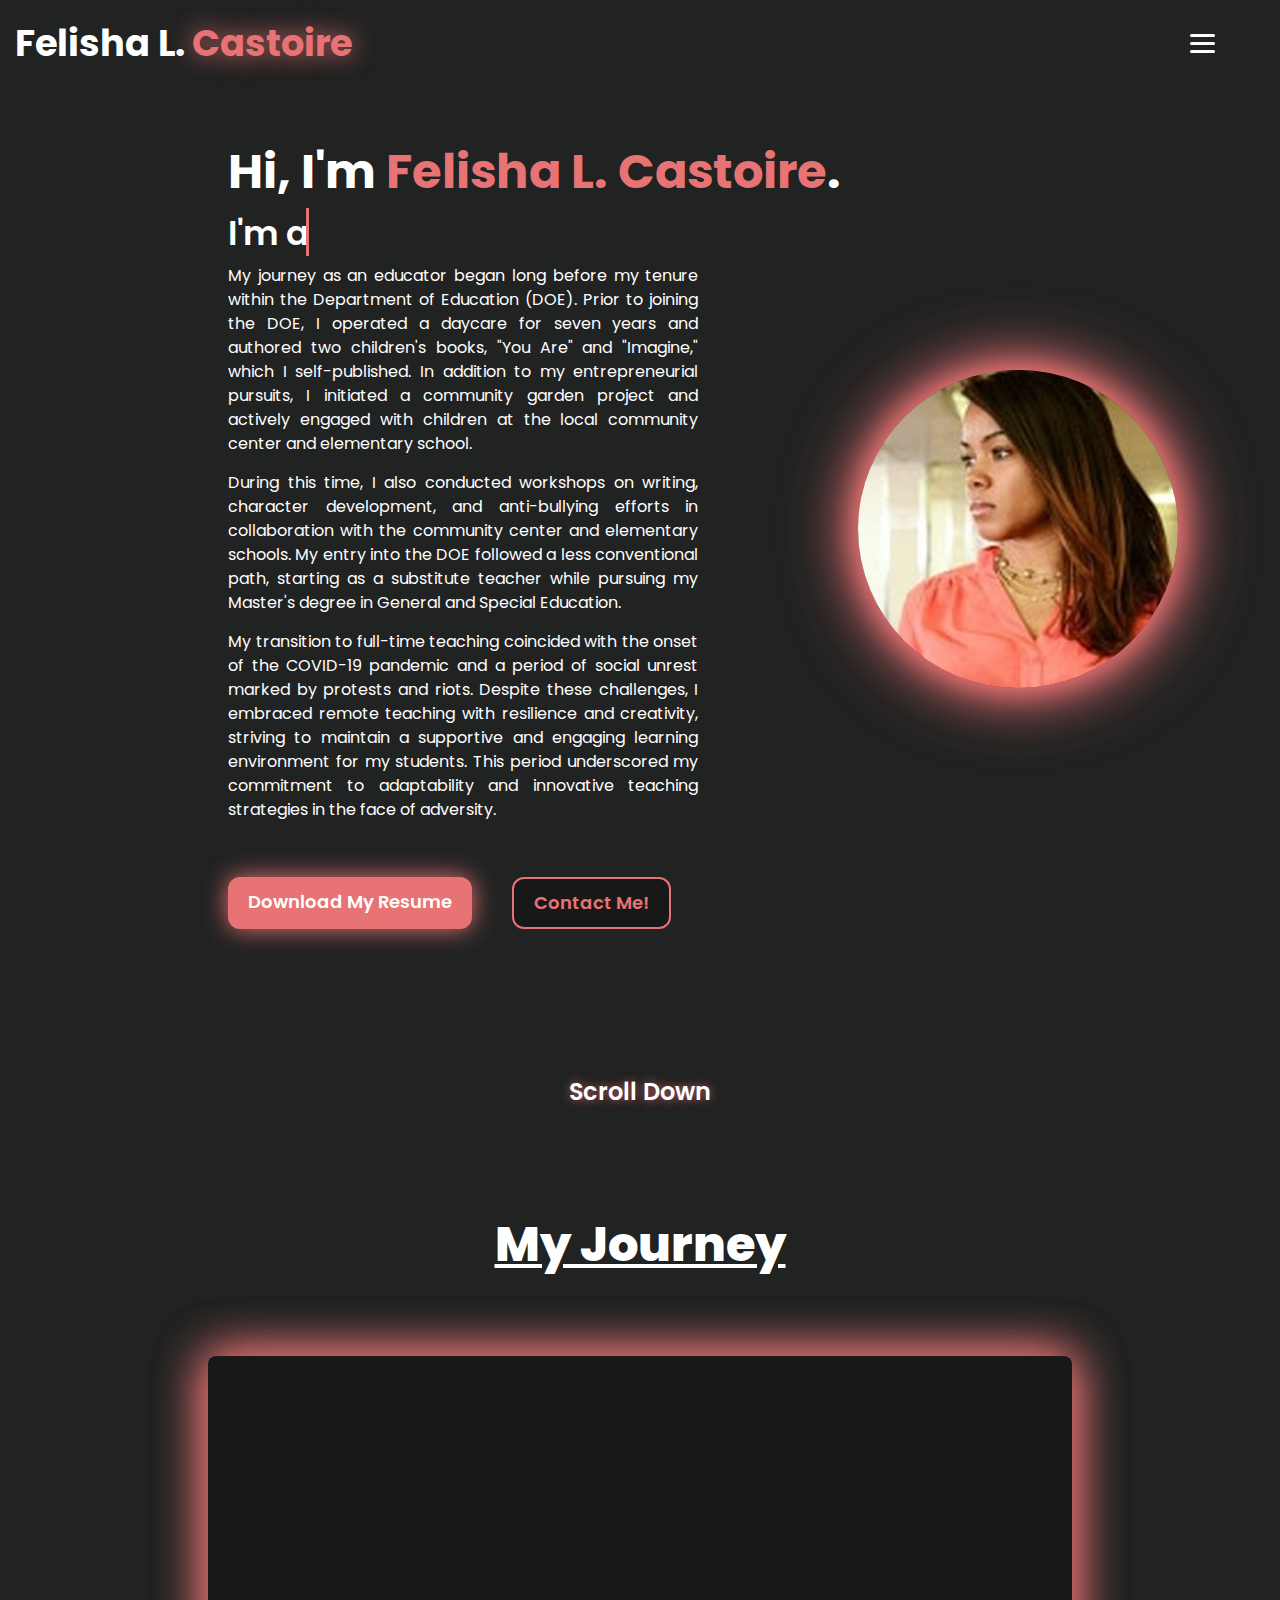
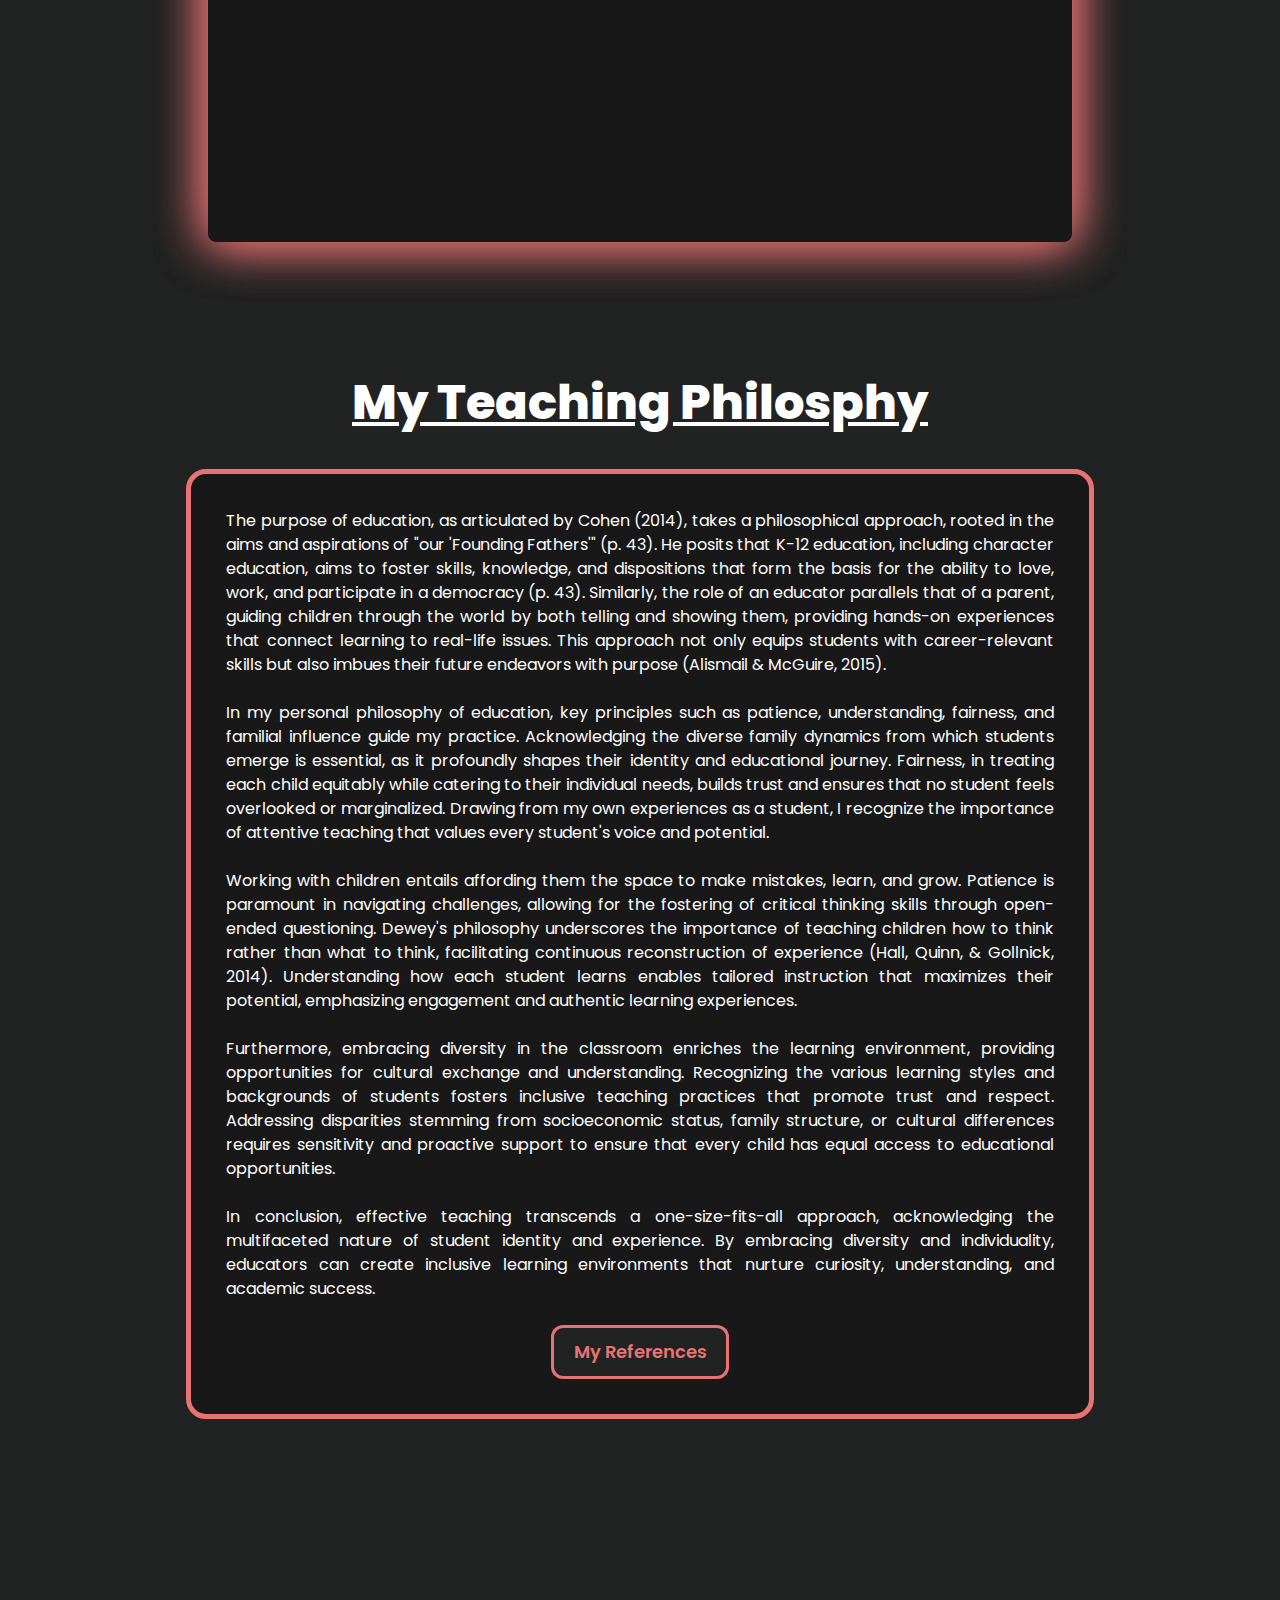
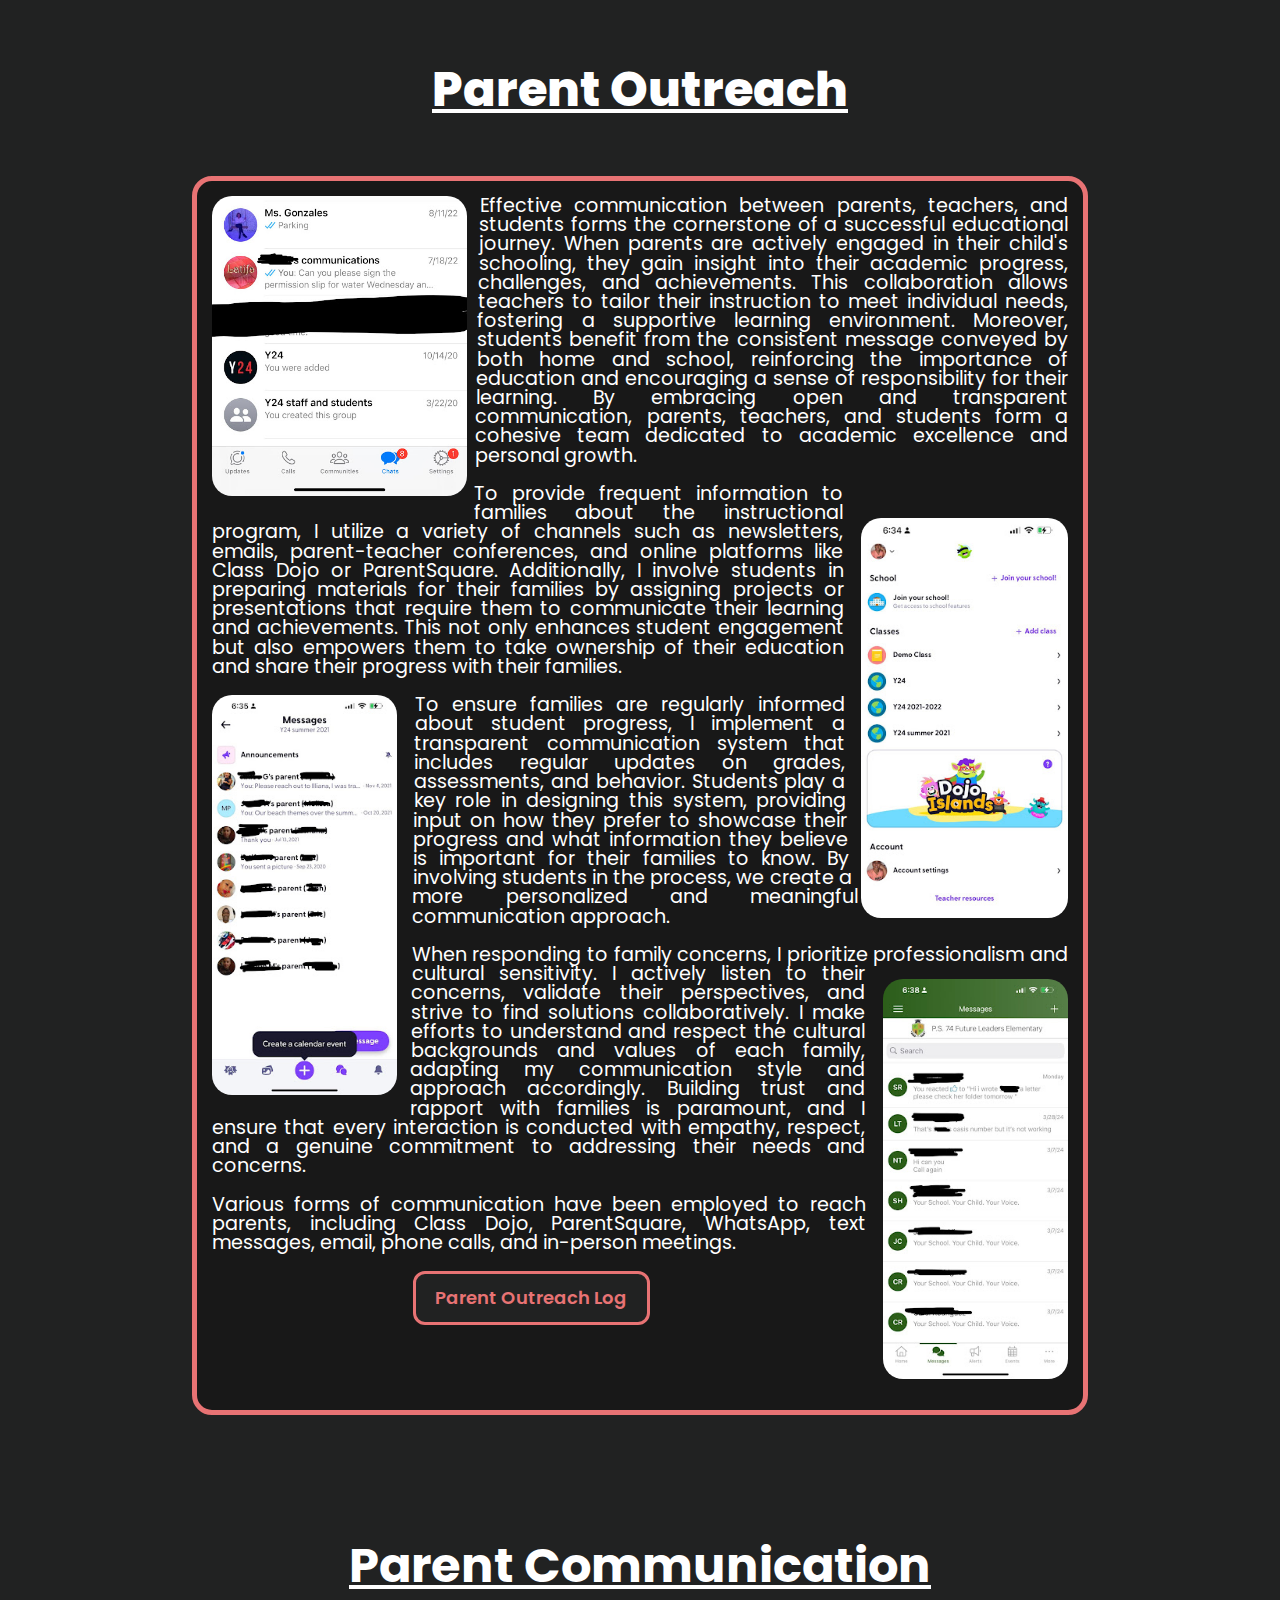
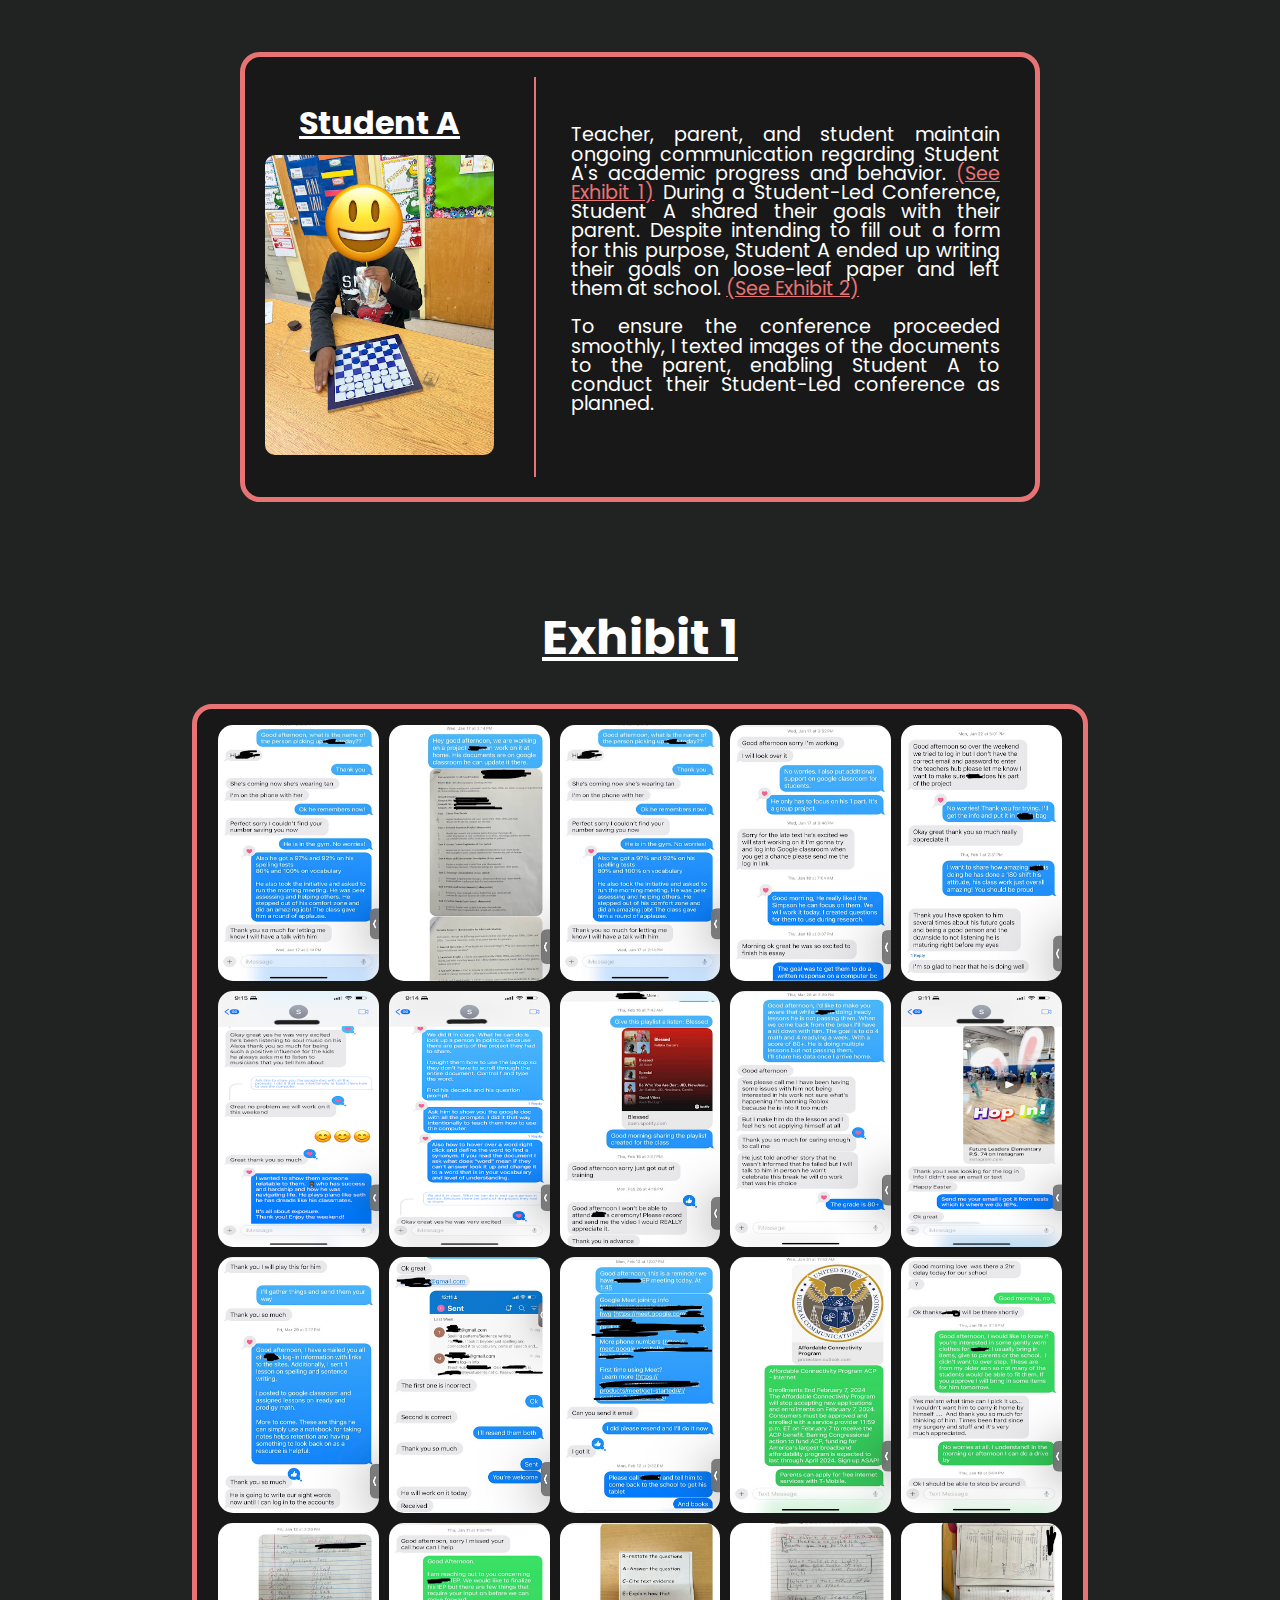
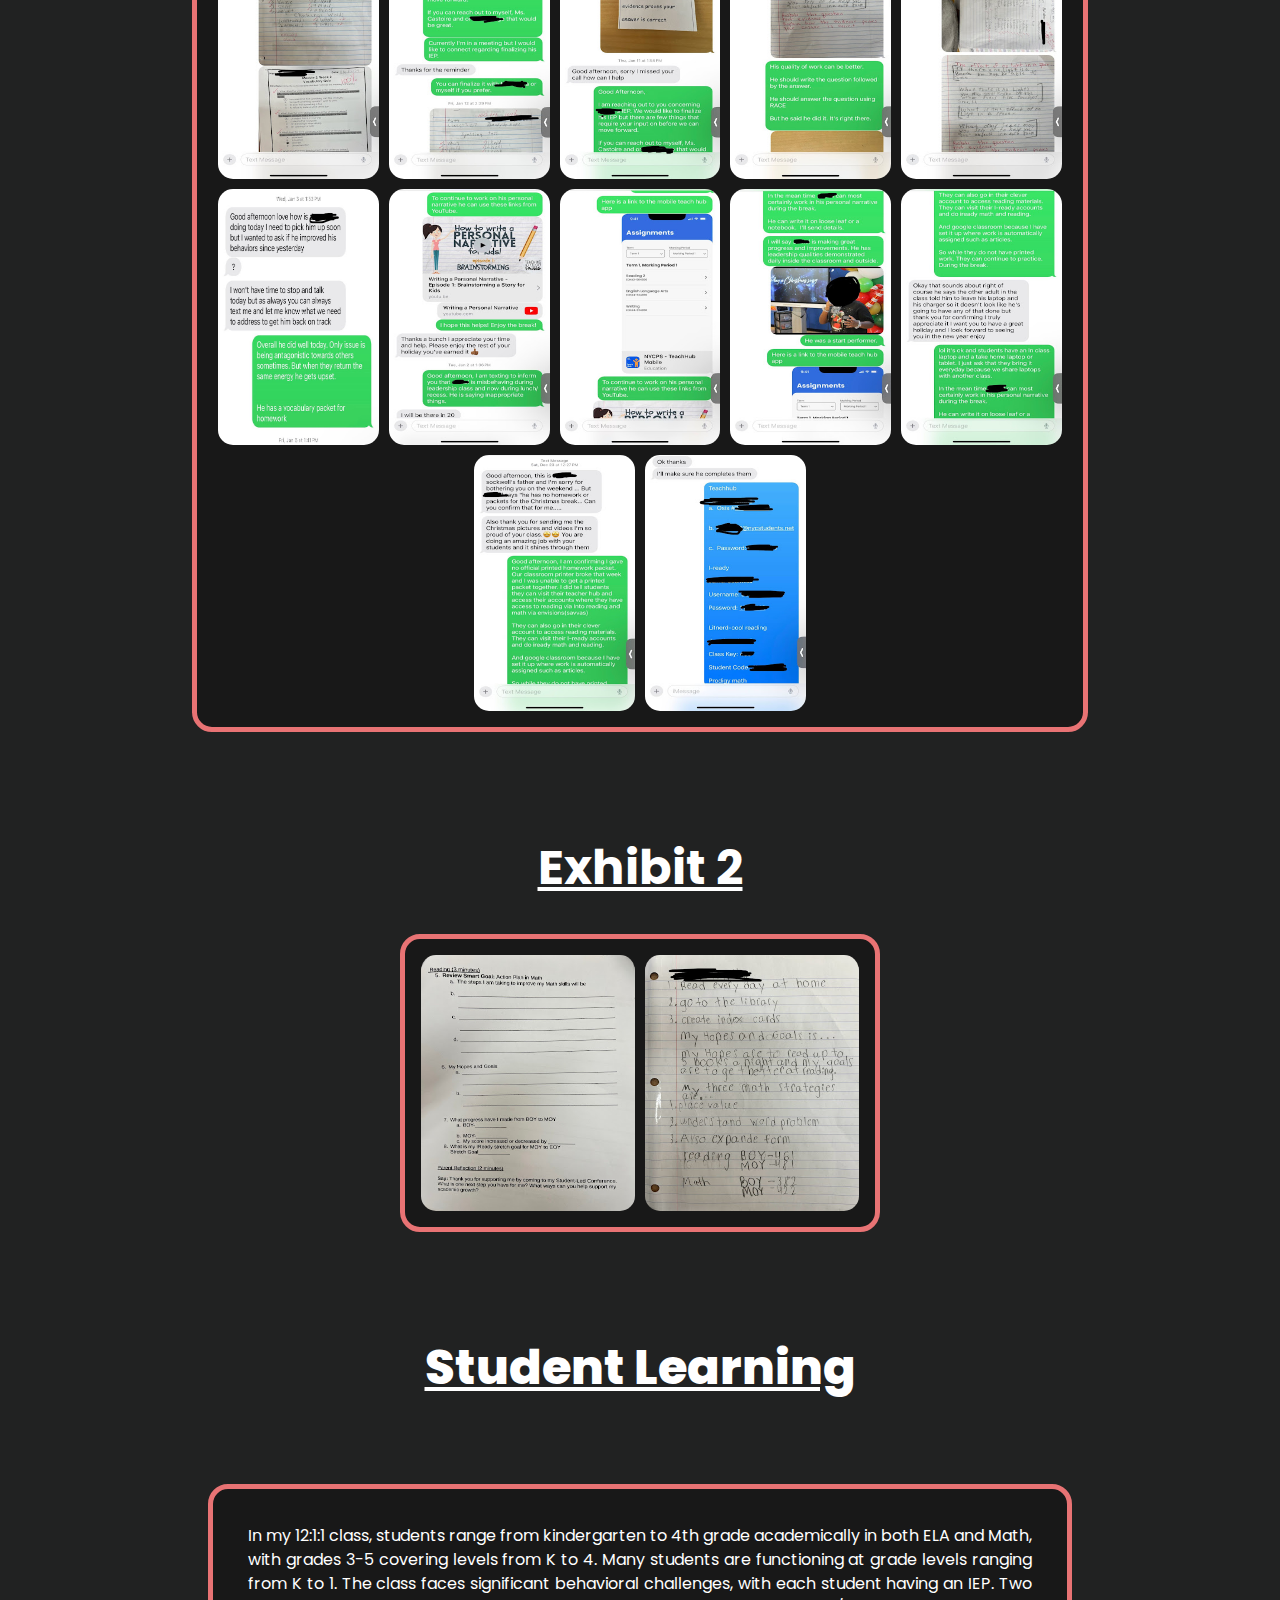
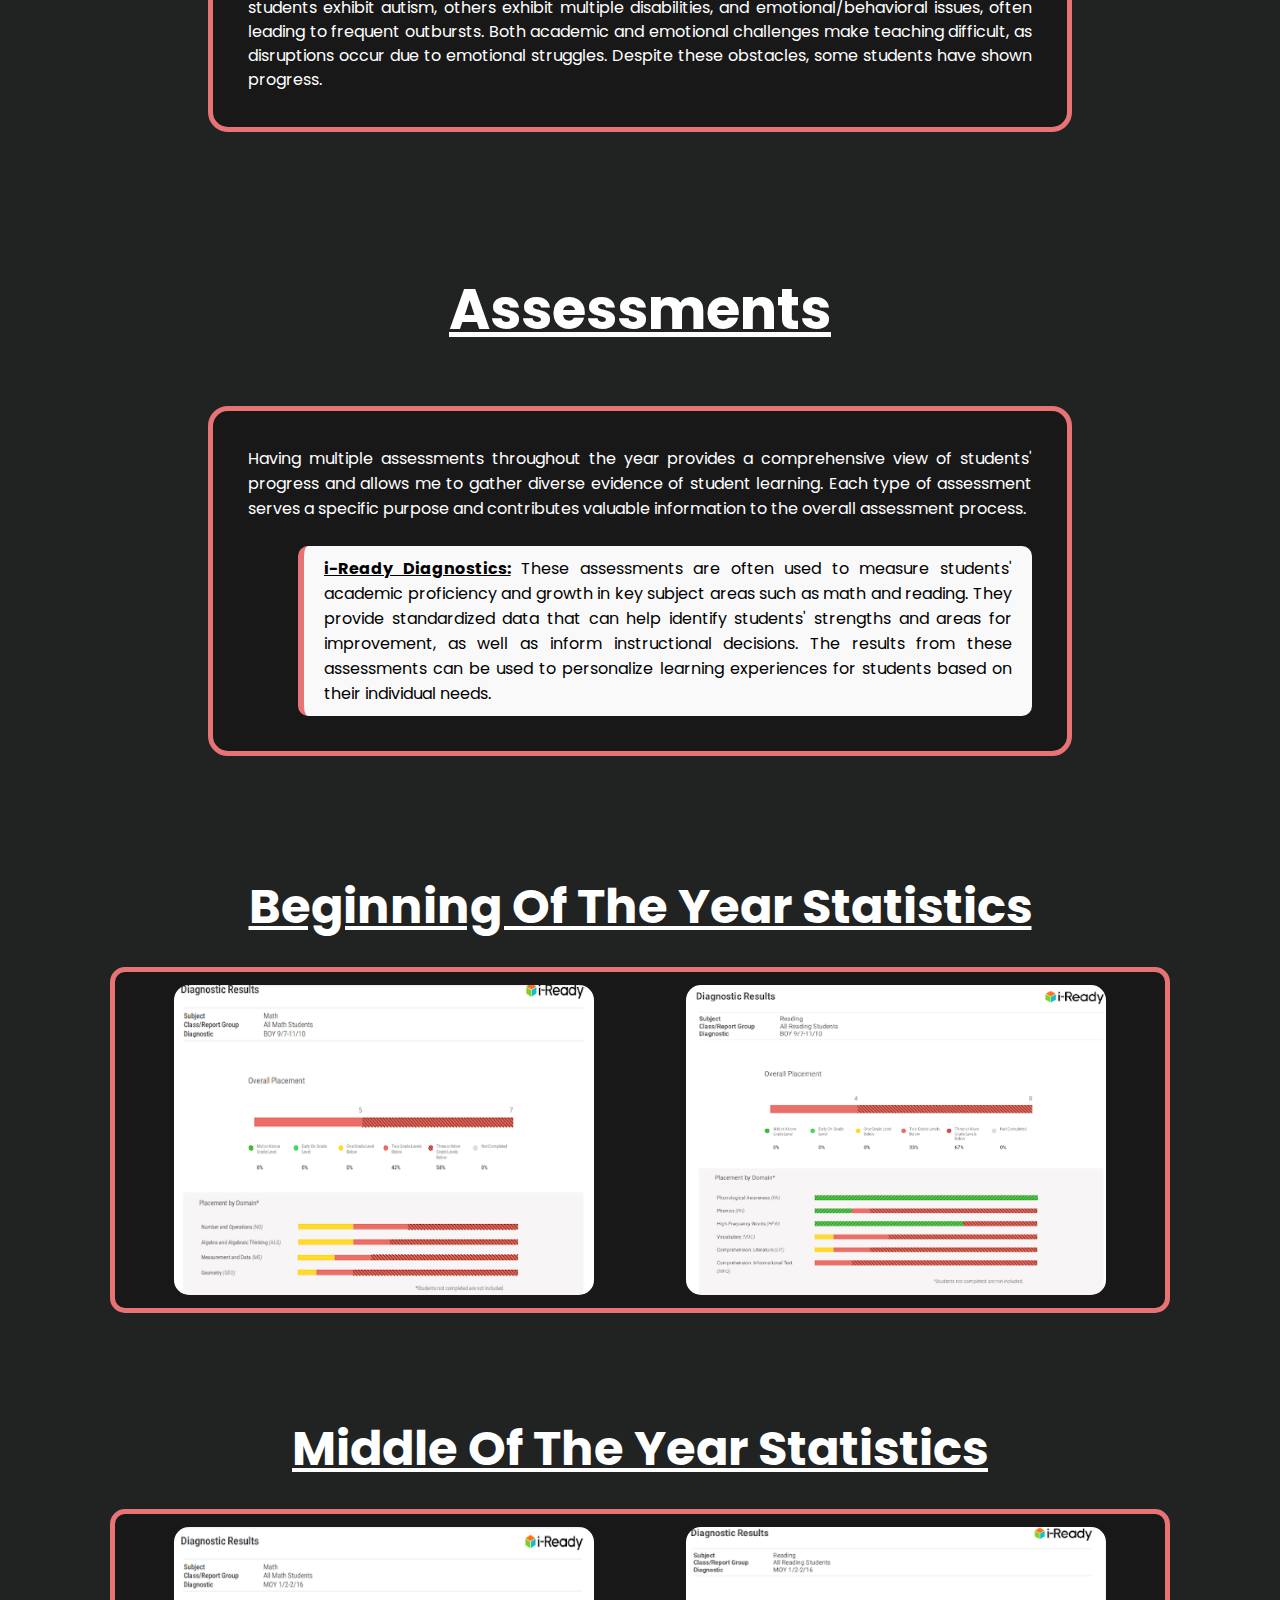
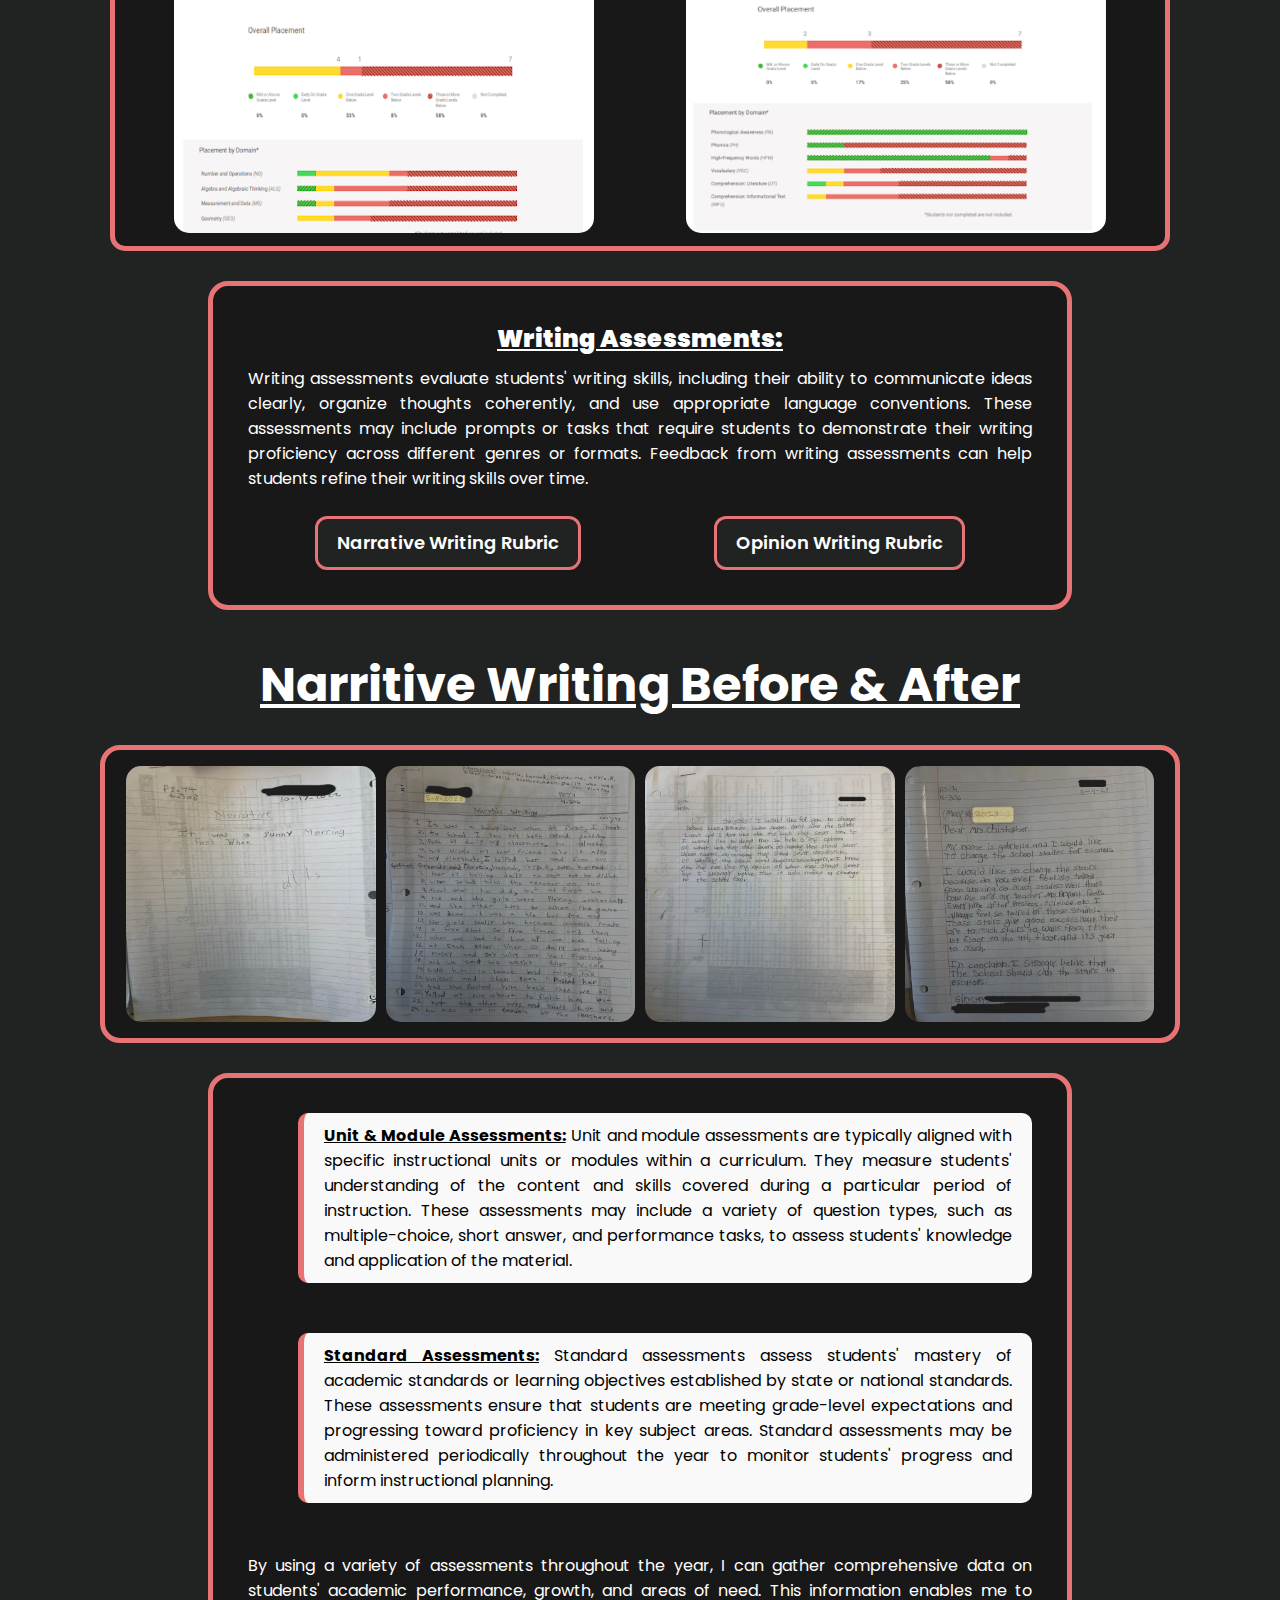
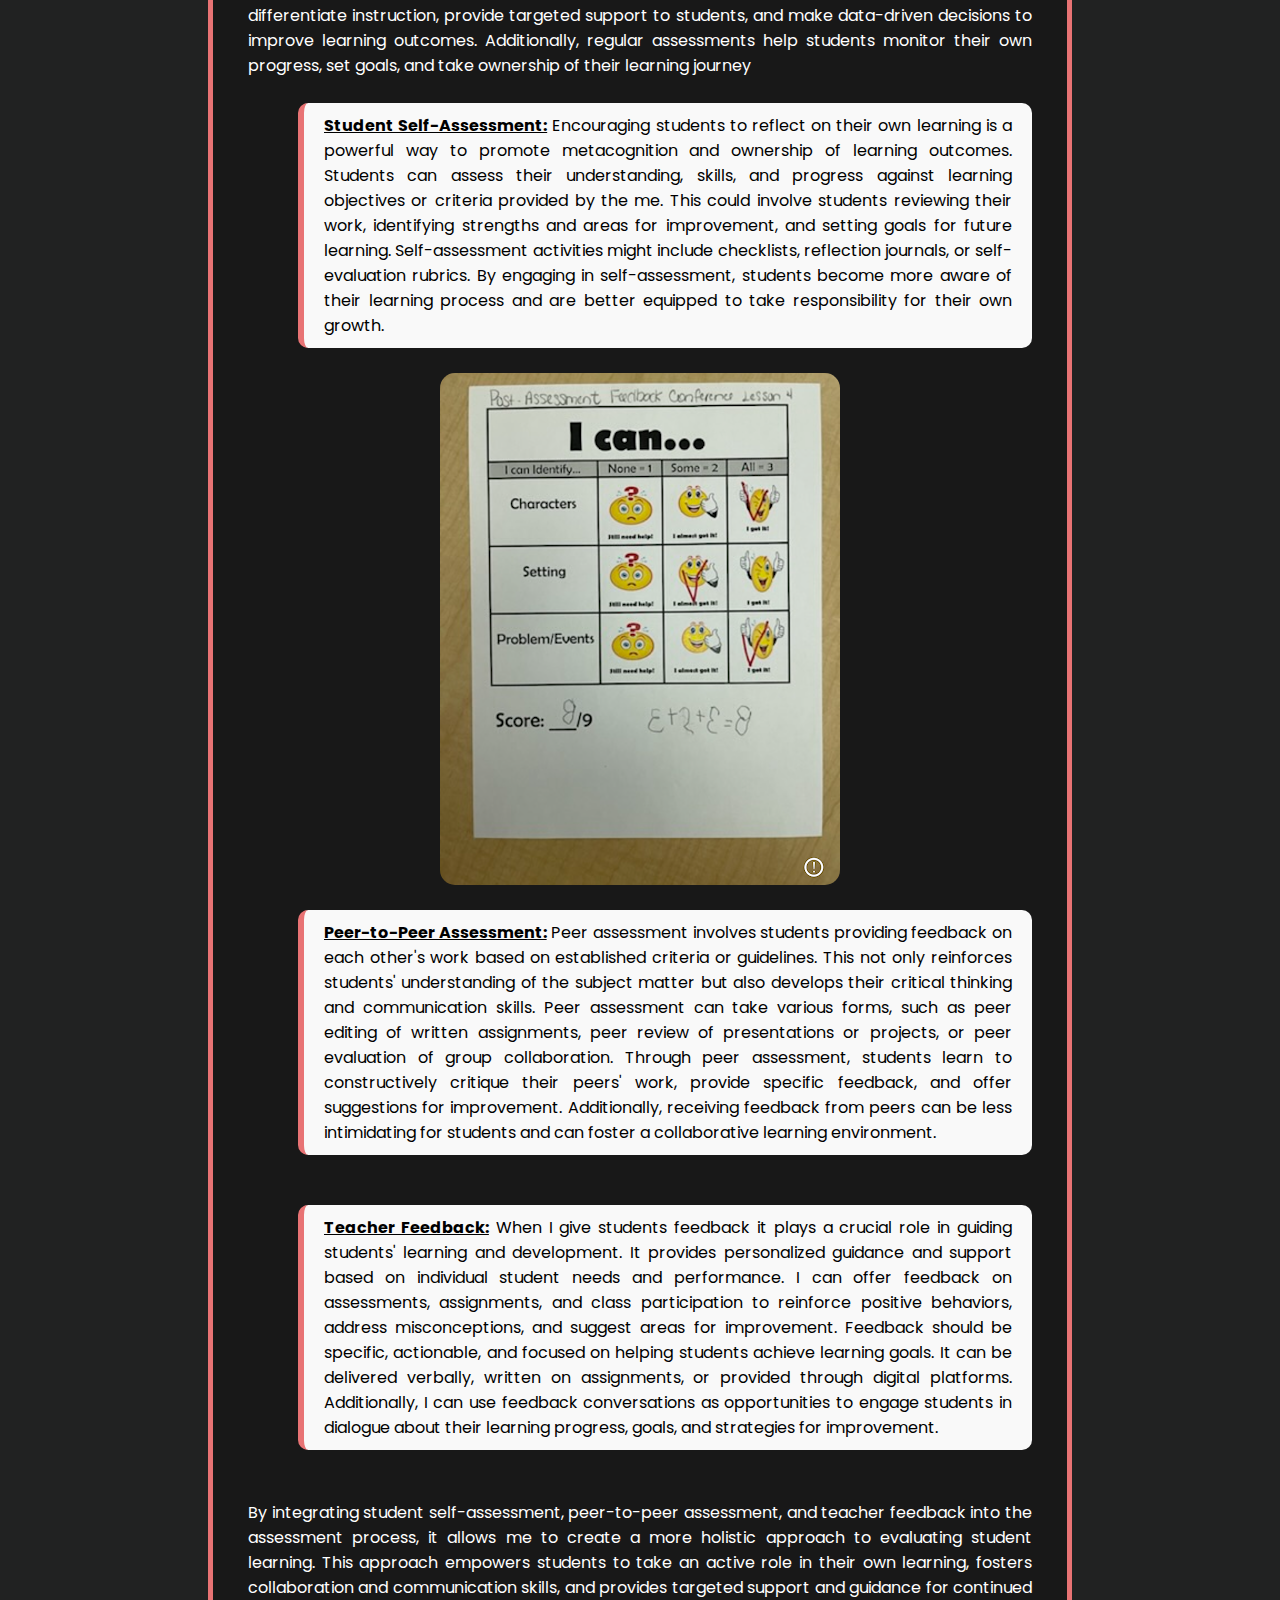
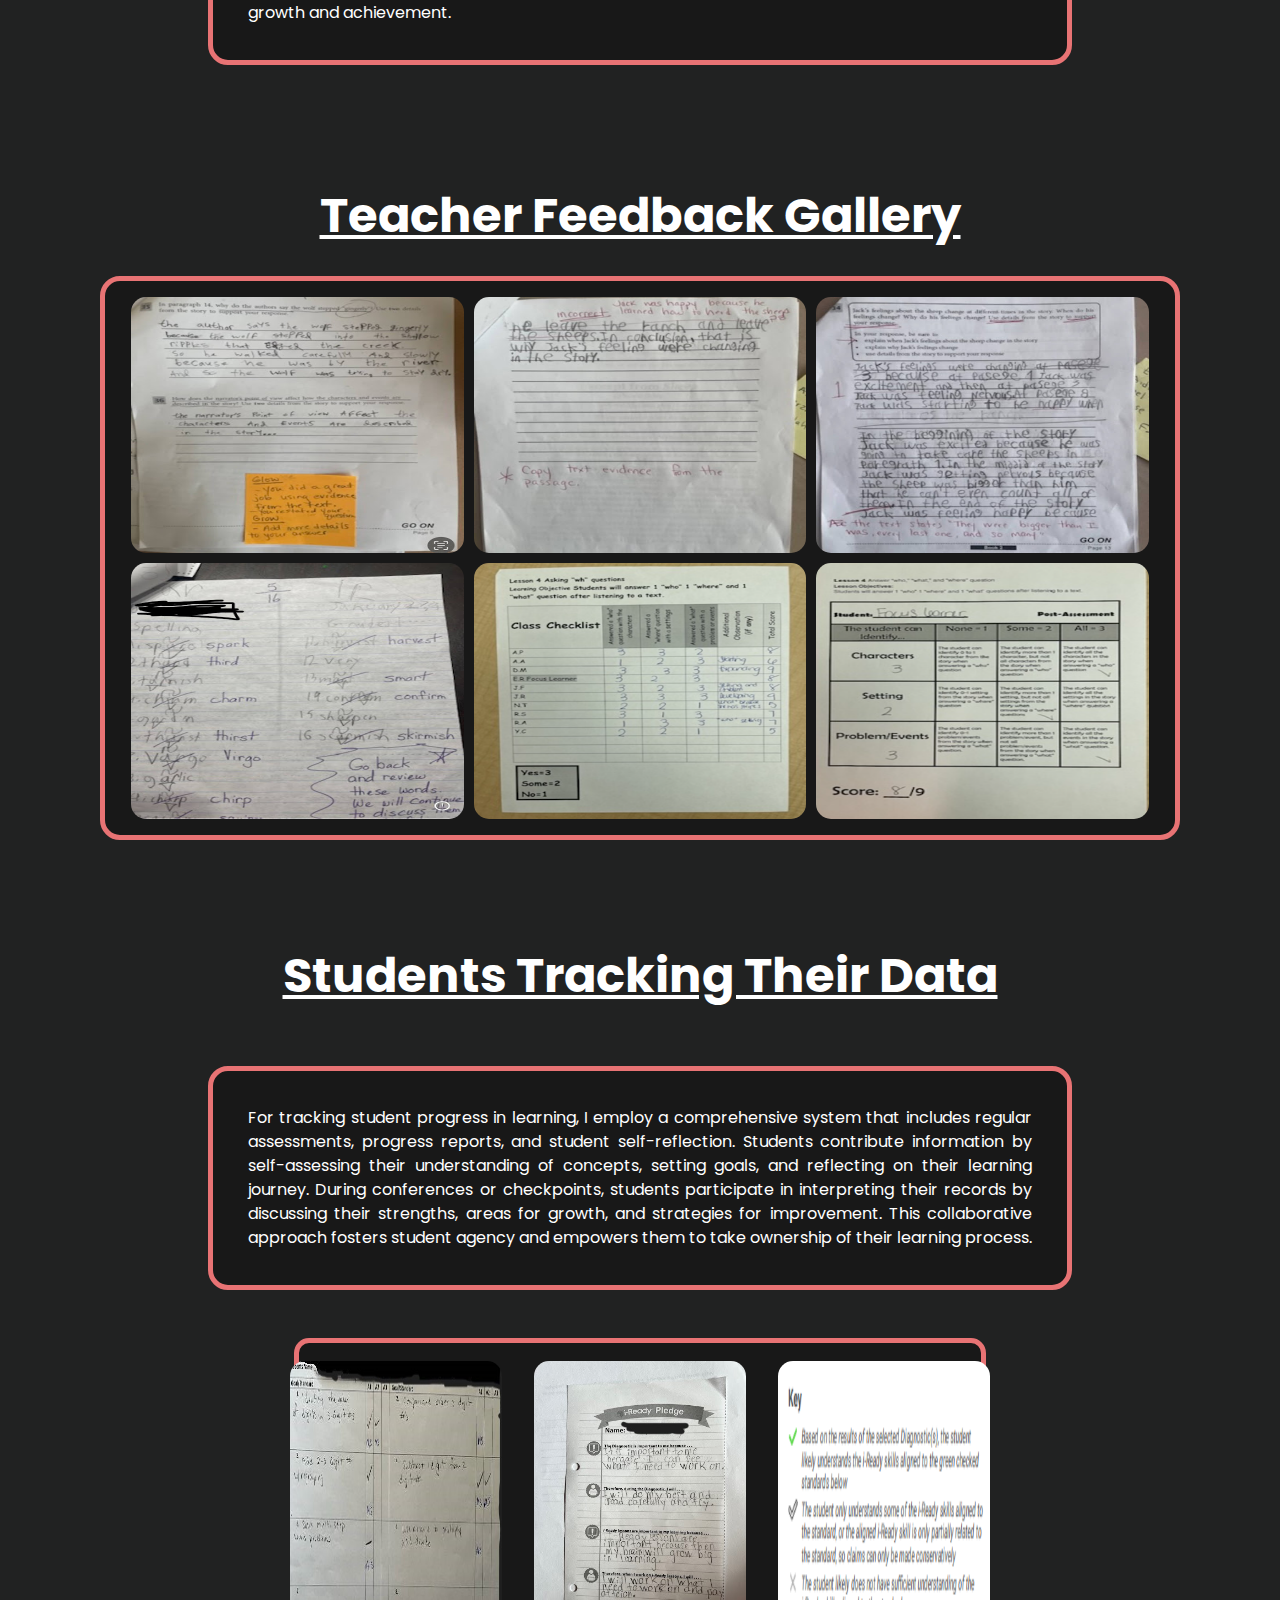
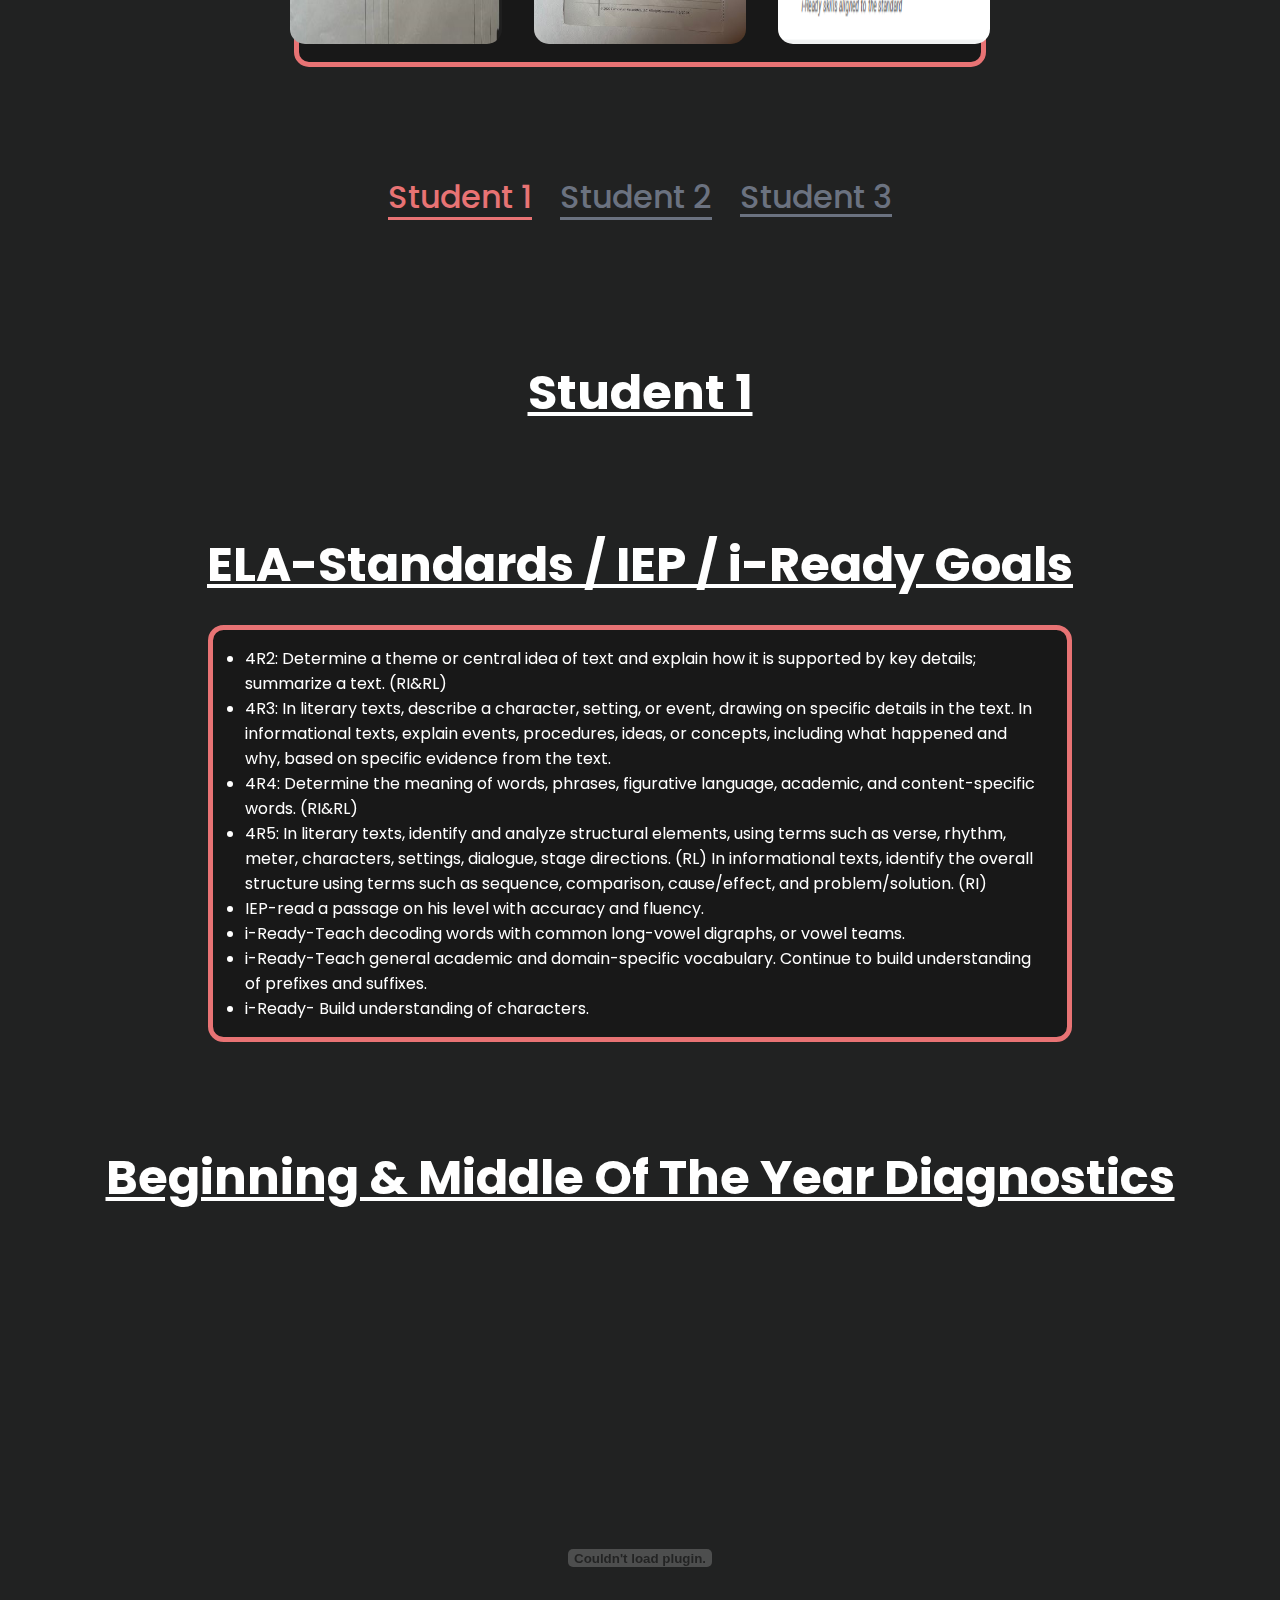
==== commit 3c39f746: "sday" ====
--- a/index.html
+++ b/index.html
@@ -63,6 +63,7 @@
                             Environment</a>
                         <a href="#planning-&-preparation">Planning &
                             Preparation</a>
+                        <a href="#student-appreciation">Student Appreciation</a>
                         <a href="#teacher-evaluation">Teacher Evaluation</a>
                     </div>
                 </div>
@@ -74,20 +75,21 @@
             </div>
             <div class="sidenav" id="sidebar">
                 <div class="sn-c">
-                    <div class="nav-name"><a href="#" class="nn-link">Felisha L.
+                    <div class="nav-name">
+                        <a href="#" class="sn-nn-link">Felisha L.
                             <span
                                 class="nav-highlight">Castoire</span></a>
                     </div>
-                    <div class="nav-links">
-                        <a class="nav-link h-link" href="#">Home</a>
-                        <a class="nav-link" href="#parent-outreach">Parent
+                    <div class="sn-nav-links">
+                        <a class="sn-nav-link h-link" href="#">Home</a>
+                        <a class="sn-nav-link" href="#parent-outreach">Parent
                             Outreach</a>
-                        <div class="sl-dd">
+                        <div class="sn-sl-dd sn-dd">
                             <a href="#student-learning"
-                                class="dd-nav-link">Student
+                                class="sn-dd-nav-link">Student
                                 Learning</a>
                             <i class="fa fa-caret-down"></i>
-                            <div class="sl-dd-c">
+                            <div class="sn-sl-dd-c dd">
                                 <a href="#assessments">Assessments</a>
                                 <a
                                     href="#beginning-of-the-year-statistics">Beginning
@@ -97,19 +99,19 @@
                                     Of The
                                     Year Statistics</a>
                                 <a href="#student-1" data-slide="1"
-                                    class="sl-dd-link">Student 1</a>
+                                    class="sn-sl-dd-link">Student 1</a>
                                 <a href="#student-2" data-slide="2"
-                                    class="sl-dd-link">Student 2</a>
+                                    class="sn-sl-dd-link">Student 2</a>
                                 <a href="#student-3" data-slide="3"
-                                    class="sl-dd-link">Student 3</a>
+                                    class="sn-sl-dd-link">Student 3</a>
                             </div>
                         </div>
-                        <div class="pr-dd">
+                        <div class="sn-pr-dd sn-dd">
                             <a href="#professional-responsibilities"
-                                class="dd-nav-link dropdown-btn">Professional
+                                class="sn-dd-nav-link">Professional
                                 Responsibilities</a>
                             <i class="fa fa-caret-down"></i>
-                            <div class="pr-dd-c">
+                            <div class="sn-pr-dd-c dd">
                                 <a
                                     href="#professional-growth-&-reflection">Professional
                                     Growth & Reflection</a>
@@ -119,16 +121,18 @@
                                     Community</a>
                             </div>
                         </div>
-                        <div class="tp-dd">
+                        <div class="sn-tp-dd sn-dd">
                             <a href="#teacher-practices"
-                                class="dd-nav-link dropdown-btn">Teacher
+                                class="sn-dd-nav-link">Teacher
                                 Practices</a>
                             <i class="fa fa-caret-down"></i>
-                            <div class="tp-dd-c">
+                            <div class="sn-tp-dd-c dd">
                                 <a href="#classroom-environment">Classroom
                                     Environment</a>
                                 <a href="#planning-&-preparation">Planning &
                                     Preparation</a>
+                                <a href="#student-appreciation">Student
+                                    Appreciation</a>
                                 <a href="#teacher-evaluation">Teacher
                                     Evaluation</a>
                             </div>
@@ -136,6 +140,7 @@
                     </div>
                 </div>
             </div>
+
             <div class="overlay"></div>
         </header>
 
@@ -183,6 +188,7 @@
                             Environment</a>
                         <a href="#planning-&-preparation">Planning &
                             Preparation</a>
+                        <a href="#student-appreciation">Student Appreciation</a>
                         <a href="#teacher-evaluation">Teacher Evaluation</a>
                     </div>
                 </div>
@@ -193,61 +199,68 @@
                 <span class="bar"></span>
             </div>
             <div class="sidenav2" id="sidebar2">
-                <div class="nav-name"><a href="#" class="nn-link">Felisha L.
-                        <span
-                            class="nav-highlight">Castoire</span></a></div>
-                <div class="nav-links">
-                    <a class="nav-link h-link" href="#">Home</a>
-                    <a class="nav-link" href="#parent-outreach">Parent
-                        Outreach</a>
-                    <div class="sl-dd">
-                        <a href="#student-learning"
-                            class="dd-nav-link dropdown-btn">Student
-                            Learning</a>
-                        <i class="fa fa-caret-down"></i>
-                        <div class="sl-dd-c">
-                            <a href="#assessments">Assessments</a>
-                            <a
-                                href="#beginning-of-the-year-statistics">Beginning
-                                Of
-                                The Year Statistics</a>
-                            <a href="#middle-of-the-year-statistics">Middle Of
-                                The
-                                Year Statistics</a>
-                            <a href="#student-1" data-slide="1"
-                                class="sl-dd-link">Student 1</a>
-                            <a href="#student-2" data-slide="2"
-                                class="sl-dd-link">Student 2</a>
-                            <a href="#student-3" data-slide="3"
-                                class="sl-dd-link">Student 3</a>
+                <div class="sn-c">
+                    <div class="nav-name">
+                        <a href="#" class="sn-nn-link">Felisha L.
+                            <span
+                                class="nav-highlight">Castoire</span></a>
+                    </div>
+                    <div class="sn-nav-links">
+                        <a class="sn-nav-link h-link" href="#">Home</a>
+                        <a class="sn-nav-link" href="#parent-outreach">Parent
+                            Outreach</a>
+                        <div class="sn-sl-dd sn-dd">
+                            <a href="#student-learning"
+                                class="sn-dd-nav-link">Student
+                                Learning</a>
+                            <i class="fa fa-caret-down"></i>
+                            <div class="sn-sl-dd-c dd">
+                                <a href="#assessments">Assessments</a>
+                                <a
+                                    href="#beginning-of-the-year-statistics">Beginning
+                                    Of
+                                    The Year Statistics</a>
+                                <a href="#middle-of-the-year-statistics">Middle
+                                    Of The
+                                    Year Statistics</a>
+                                <a href="#student-1" data-slide="1"
+                                    class="sn-sl-dd-link">Student 1</a>
+                                <a href="#student-2" data-slide="2"
+                                    class="sn-sl-dd-link">Student 2</a>
+                                <a href="#student-3" data-slide="3"
+                                    class="sn-sl-dd-link">Student 3</a>
+                            </div>
                         </div>
-                    </div>
-                    <div class="pr-dd">
-                        <a href="#professional-responsibilities"
-                            class="dd-nav-link dropdown-btn">Professional
-                            Responsibilities</a>
-                        <i class="fa fa-caret-down"></i>
-                        <div class="pr-dd-c">
-                            <a
-                                href="#professional-growth-&-reflection">Professional
-                                Growth & Reflection</a>
-                            <a
-                                href="#collaboration-&-engagement-with-the-school-community">Collaboration
-                                & Engagement With The School
-                                Community</a>
+                        <div class="sn-pr-dd sn-dd">
+                            <a href="#professional-responsibilities"
+                                class="sn-dd-nav-link">Professional
+                                Responsibilities</a>
+                            <i class="fa fa-caret-down"></i>
+                            <div class="sn-pr-dd-c dd">
+                                <a
+                                    href="#professional-growth-&-reflection">Professional
+                                    Growth & Reflection</a>
+                                <a
+                                    href="#collaboration-&-engagement-with-the-school-community">Collaboration
+                                    & Engagement With The School
+                                    Community</a>
+                            </div>
                         </div>
-                    </div>
-                    <div class="tp-dd">
-                        <a href="#teacher-practices"
-                            class="dd-nav-link dropdown-btn">Teacher
-                            Practices</a>
-                        <i class="fa fa-caret-down"></i>
-                        <div class="tp-dd-c">
-                            <a href="#classroom-environment">Classroom
-                                Environment</a>
-                            <a href="#planning-&-preparation">Planning &
-                                Preparation</a>
-                            <a href="#teacher-evaluation">Teacher Evaluation</a>
+                        <div class="sn-tp-dd sn-dd">
+                            <a href="#teacher-practices"
+                                class="sn-dd-nav-link">Teacher
+                                Practices</a>
+                            <i class="fa fa-caret-down"></i>
+                            <div class="sn-tp-dd-c dd">
+                                <a href="#classroom-environment">Classroom
+                                    Environment</a>
+                                <a href="#planning-&-preparation">Planning &
+                                    Preparation</a>
+                                <a href="#student-appreciation">Student
+                                    Appreciation</a>
+                                <a href="#teacher-evaluation">Teacher
+                                    Evaluation</a>
+                            </div>
                         </div>
                     </div>
                 </div>
@@ -1103,41 +1116,36 @@
                     </div>
                     <h2 class="sl-s-t">Teacher Feedback Gallery</h2>
                     <div class="sl-ig-c">
-                        <img
+                        <img style="width:calc((100% - 4 * 0.625rem) / 3)"
                             widthValue="32rem"
                             src="imgs/sl/as/tf-1.jpg"
                             blurb="Teacher Feedback #1"
                             alt="Teacher Feedback #1">
-                        <img
+                        <img style="width:calc((100% - 4 * 0.625rem) / 3)"
                             widthValue="32rem"
                             src="imgs/sl/as/tf-2.jpg"
                             blurb="Teacher Feedback #2"
                             alt="Teacher Feedback #2">
-                        <img
+                        <img style="width:calc((100% - 4 * 0.625rem) / 3)"
                             widthValue="32rem"
                             src="imgs/sl/as/tf-3.jpg"
                             blurb="Teacher Feedback #3"
                             alt="Teacher Feedback #3">
-                        <img
+                        <img style="width:calc((100% - 4 * 0.625rem) / 3)"
                             widthValue="32rem"
                             src="imgs/sl/as/tf-4.jpg"
                             blurb="Teacher Feedback #4"
                             alt="Teacher Feedback #4">
-                        <img
+                        <img style="width:calc((100% - 4 * 0.625rem) / 3)"
                             widthValue="32rem"
                             src="imgs/sl/as/tf-5.png"
                             blurb="Teacher Feedback #5"
                             alt="Teacher Feedback #5">
-                        <img
+                        <img style="width:calc((100% - 4 * 0.625rem) / 3)"
                             widthValue="32rem"
                             src="imgs/sl/as/tf-6.png"
                             blurb="Teacher Feedback #6"
                             alt="Teacher Feedback #6">
-                        <img
-                            widthValue="32rem"
-                            src="imgs/sl/as/tel.jpg"
-                            blurb="Student Appreciation Letter"
-                            alt="Student Appreciation Letter">
                     </div>
                     <h2 class="sl-s-t">Students Tracking Their Data</h2>
                     <p class="sl-s" style="margin-bottom: 3rem;">
@@ -1623,7 +1631,7 @@
                                                 widthValue="32rem"
                                                 blurb="Student 2's Word Quiz #5">
                                         </div>
-                                   </div>
+                                    </div>
                                     <div class="ris" style="width: 52%;">
                                         <h2>Strategies Used To Support
                                             Reading</h2>
@@ -1639,14 +1647,15 @@
                                                     i-Ready</li>
                                                 <li>Sight Word Book</li>
                                             </ul>
-                                            <div class="v-l-2" style="height:300px; margin: 0 40px;"></div>
+                                            <div class="v-l-2"
+                                                style="height:300px; margin: 0 40px;"></div>
                                             <img style="width: auto;"
-                                            src="imgs/sl/s2/words/susr.jpg"
-                                            alt="Student 2 & Others Playing Phonics Word Games"
-                                            widthValue="32rem"
-                                            blurb="Student 2 & Others Playing Phonics Word Games">
+                                                src="imgs/sl/s2/words/susr.jpg"
+                                                alt="Student 2 & Others Playing Phonics Word Games"
+                                                widthValue="32rem"
+                                                blurb="Student 2 & Others Playing Phonics Word Games">
                                         </div>
-                                        
+
                                     </div>
                                     <h2 class="sl-s-t">Student Work</h2>
                                     <div class="sl-sw-c">
@@ -1802,6 +1811,31 @@
                                         src="imgs/sl/s3/diagnostic.pdf"
                                         type="application/pdf" />
                                 </div>
+                                <div class="sl-asi-c">
+                                    <h2>Student 3's Assessments Before &
+                                        After</h2>
+                                    <img
+                                        src="imgs/sl/s3/as/as-b.jpg"
+                                        alt="Student 3's 1st Assessment"
+                                        widthValue="32rem"
+                                        blurb="Student 3's 1st Assessment ">
+                                    <img
+                                        src="imgs/sl/s3/as/as-a.jpg"
+                                        alt="Student 3's 2nd Assessment"
+                                        widthValue="32rem"
+                                        blurb="Student 3's 2nd Assessment">
+                                    <img
+                                        src="imgs/sl/s3/as/prog.jpg"
+                                        alt="Student 3's Progress Report"
+                                        widthValue="32rem"
+                                        blurb="Student 3's Progress Report">
+                                    <p>The student's performance on the math
+                                        assessment improved significantly from
+                                        scoring 3 /10 initially to 9 /10 in
+                                        subsequent assessments, reflecting a 60%
+                                        increase in accuracy.
+                                    </p>
+                                </div>
                                 <div class="brief-exp" style="width:50%;">
                                     <h2>Math Strategies</h2>
                                     <ul>
@@ -1841,7 +1875,7 @@
                                             widthValue="32rem"
                                             blurb="Student 3 & Others Play Math Games In A Small Group">
                                     </div>
-                               </div>
+                                </div>
                                 <h2 class="sl-s-t">Student Work</h2>
                                 <div class="sl-sw-c">
                                     <div class="sw-ig-c">
@@ -2174,6 +2208,10 @@
                         blurb="Back to school community engagement September 2022"
                         src="imgs/pr/b2s.png"
                         alt="Back to school community engagement September 2022">
+                    <img widthValue="60rem"
+                        blurb="Thanks Giving Giveaway 2023"
+                        src="imgs/pr/tg.jpg"
+                        alt="Thanks Giving Giveaway 2023">
                 </div>
             </div>
             <div class="tp" id="teacher-practices">
@@ -2304,6 +2342,30 @@
                         href="https://docs.google.com/document/d/1qu3Lo3rCdMGpqK-PSCoZrP61jIMMqqNqOQ5NVFv4DVg/edit?usp=sharing"
                         target="_blank">Math Lesson Plan: Generalize place value
                         understanding (1.3 Compare Whole Numbers)</a>
+                </div>
+                <div class="tp-c" id="student-appreciation">
+                    <div class="tp-hi-c">
+                        <h2>Student
+                            Appreciation</h2>
+                        <div class="tp-sai-c">
+                            <img src="imgs/tp/sa/tel-1.jpg"
+                                alt="A Student's Teacher Appreciation Letter #1"
+                                widthValue="32rem"
+                                blurb="A Student's Teacher Appreciation Letter #1">
+                            <img src="imgs/tp/sa/tel-2.jpg"
+                                alt="A Student's Teacher Appreciation Letter #2"
+                                widthValue="60rem"
+                                blurb="A Student's Teacher Appreciation Letter #2">
+                            <img src="imgs/tp/sa/tel-3.jpg"
+                                alt="A Student's Teacher Appreciation Letter #3"
+                                widthValue="32rem"
+                                blurb="A Student's Teacher Appreciation Letter #3">
+                            <img src="imgs/tp/sa/tel-4.png"
+                                alt="A Student's Teacher Appreciation Letter #4"
+                                widthValue="32rem"
+                                blurb="A Student's Teacher Appreciation Letter #4">
+                        </div>
+                    </div>
                 </div>
                 <h2 class="s-s-t" id="teacher-evaluation">Teacher
                     Evaluation</h2>
--- a/css/index.css
+++ b/css/index.css
@@ -205,12 +205,13 @@
     right: -100%;
     top: 0;
     gap: 0;
-    display: none;
+    display: flex;
+    visibility: hidden;
     flex-direction: column;
     background-color: #181818;
     text-align: center;
     justify-content: center;
-    transition: right .4s ease-in-out;
+    transition:  1s ease-in-out;
     z-index: 53;
     height: 100%;
     width: 30%;
@@ -220,10 +221,11 @@
 
   .sidenav .nav-links,
   .sidenav2 .nav-links {
-    display: flex;
+    display: none;
     flex-direction: column;
     align-items: center;
     justify-content: center;
+    transition:  1s ease-in-out;
   }
 
   .h-link {
@@ -237,9 +239,11 @@
   .sidenav.active,
   .sidenav2.active {
     right: 0;
-    display: flex;
+    visibility: visible;
     transition: .4s ease-in-out;
   }
+
+
 
 
   .real-nav .nav-links {
@@ -248,8 +252,6 @@
 
   .sidenav2.active .nav-links, .sidenav.active .nav-links {
     display: flex;
-    flex-direction: column;
-    align-items: center;
   }
 
 }
@@ -268,10 +270,6 @@
   /* Initially hidden */
 }
 
-
-
-
-
 .nn-link {
   font-size: 2.5rem;
   text-decoration: none;
@@ -331,6 +329,7 @@
 .nav-links .nav-link:hover::after {
   transform: scaleX(1);
 }
+
 
 .sl-dd:hover .sl-dd-c,
 .tp-dd:hover .tp-dd-c,
@@ -376,28 +375,26 @@
   transition: background-color 0.2s ease-in-out;
 }
 
-.sn-sl-dd-c a:hover,
-.sn-tp-dd-c a:hover,
-.sn-pr-dd-c a:hover {
-  background-color: #dad6d6;
-  /* text-decoration: underline; */
-  /* Adjust as per your design */
-}
-
 .sn-sl-dd-c,
 .sn-tp-dd-c,
 .sn-pr-dd-c {
   display: none;
-  position: absolute;
-  background-color: #f9f9f9;
+  background-color: #262626;
   min-width: 160px;
   max-width: 350px;
   box-shadow: 0px 8px 16px 0px rgba(0, 0, 0, 0.2);
   z-index: 1;
+  max-height: 0;
   border-radius: 15px;
-  transform: translateY(100px);
-  transition: 0.4s ease-in-out;
-  /* Updated transition */
+  transition: max-height 0.4s ease-out; /* Added transition for max-height */
+  overflow: hidden; /* Hide overflow to avoid flickering */
+}
+
+.sn-dd.open .sn-sl-dd-c,
+.sn-dd.open .sn-tp-dd-c,
+.sn-dd.open .sn-pr-dd-c {
+  display: block;
+  max-height: 500px; /* Adjust as needed */
 }
 
 
@@ -410,18 +407,94 @@
   border-radius: 15px;
   font-size: 1.2rem;
   font-weight: normal;
-  color: #000;
+  color: #fff;
   /* Adjust as per your design */
-  transition: background-color 0.2s ease-in-out;
+  transition: 0.4s ease-in-out;
 }
 
 .sn-sl-dd-c a:hover,
 .sn-tp-dd-c a:hover,
 .sn-pr-dd-c a:hover {
   background-color: #dad6d6;
+  color: #000;
   /* text-decoration: underline; */
   /* Adjust as per your design */
 }
+
+/* SIde Nav */
+
+.sn-nn-link {
+  font-size: 2.5rem;
+  text-decoration: none;
+  font-weight: 700;
+}
+
+.sn-nav-highlight {
+  color: #e87374;
+  text-shadow: 0 0 25px #e87374;
+}
+
+.sn-nav-links {
+  display: flex;
+  flex-direction: column;
+  align-items: center;
+}
+
+.sn-nav-link {
+  font-size: 1.35rem;
+  text-decoration: none;
+  font-weight: 500;
+  margin: 0 15px;
+  transition: .5s ease-in-out;
+}
+
+.pr-dd-c {
+  right: 10;
+}
+
+.sn-dd-nav-link {
+  font-size: 1.35rem;
+  text-decoration: none;
+  font-weight: 500;
+  transition: .5s ease-in-out;
+}
+
+.sn-nav-link {
+  transform: translateY(1.9px);
+}
+
+.sn-nav-links .sn-nav-link::after {
+  content: "";
+  background-color: #e87374;
+  display: flex;
+  width: 100%;
+  left: 0%;
+  height: 2px;
+  transition: transform ease-in-out .5s;
+  transform-origin: center;
+  transform: scaleX(0);
+  position: relative;
+}
+
+.sn-nav-links .sn-nav-link:hover, .sn-dd-nav-link:hover {
+  color: #e87374;
+}
+
+.sn-nav-links .sn-nav-link:hover::after {
+  transform: scaleX(1);
+}
+
+.dd {
+  display: none;
+}
+
+.sn-dd.open .dd
+ {
+  display: block;
+}
+
+
+/* O///////////////////////uwu/////////////////////O */
 
 .sticky {
   position: fixed;
@@ -1730,13 +1803,13 @@
   border: 5px solid #e87374;
   background-color: #181818;
   border-radius: 1.25rem;
-  width: 60%;
+  width: 75%;
   padding: 1rem;
   margin-bottom: 25px;
 }
 
 .pr-i-c img {
-  width: calc((100% - 7 * 0.625rem) / 2);
+  width: calc((100% - 7 * 0.625rem) / 3);
   /* Adjust based on the number of images per row and gap */
   height: 16rem;
   border-radius: 15px;
@@ -1831,6 +1904,50 @@
   transition: .4s ease-in-out;
 }
 
+.tp-c {
+  padding-top:100px;
+   display: flex;
+   justify-content: center;
+}
+
+.tp-hi-c {
+  display: flex;
+  flex-wrap: wrap;
+  justify-content: center;
+  border: 5px solid #e87374;
+  background-color: #181818;
+  border-radius: 1.25rem;
+  width: 70%;
+  padding: 1rem;
+  margin-bottom: 25px;
+}
+
+.tp-sai-c {
+  display: flex;
+  flex-wrap: wrap;
+  justify-content: center;
+  width: 100%;
+  gap: .625rem;
+}
+
+.tp-sai-c img {
+  width: calc((100% - 10 * 0.625rem) / 4);
+  /* Adjust based on the number of images per row and gap */
+  height: 16rem;
+  border-radius: 15px;
+  transition: 0.3s ease-in-out;
+}
+
+.tp-sai-c img:hover {
+  transform: scale(1.035);
+}
+
+.tp-hi-c  h2 {
+  margin-bottom: 20px;
+  text-decoration: underline;
+  text-align: center;
+}
+
 @media only screen and (max-width: 1345px) {
 
   .nav-links .nav-link,
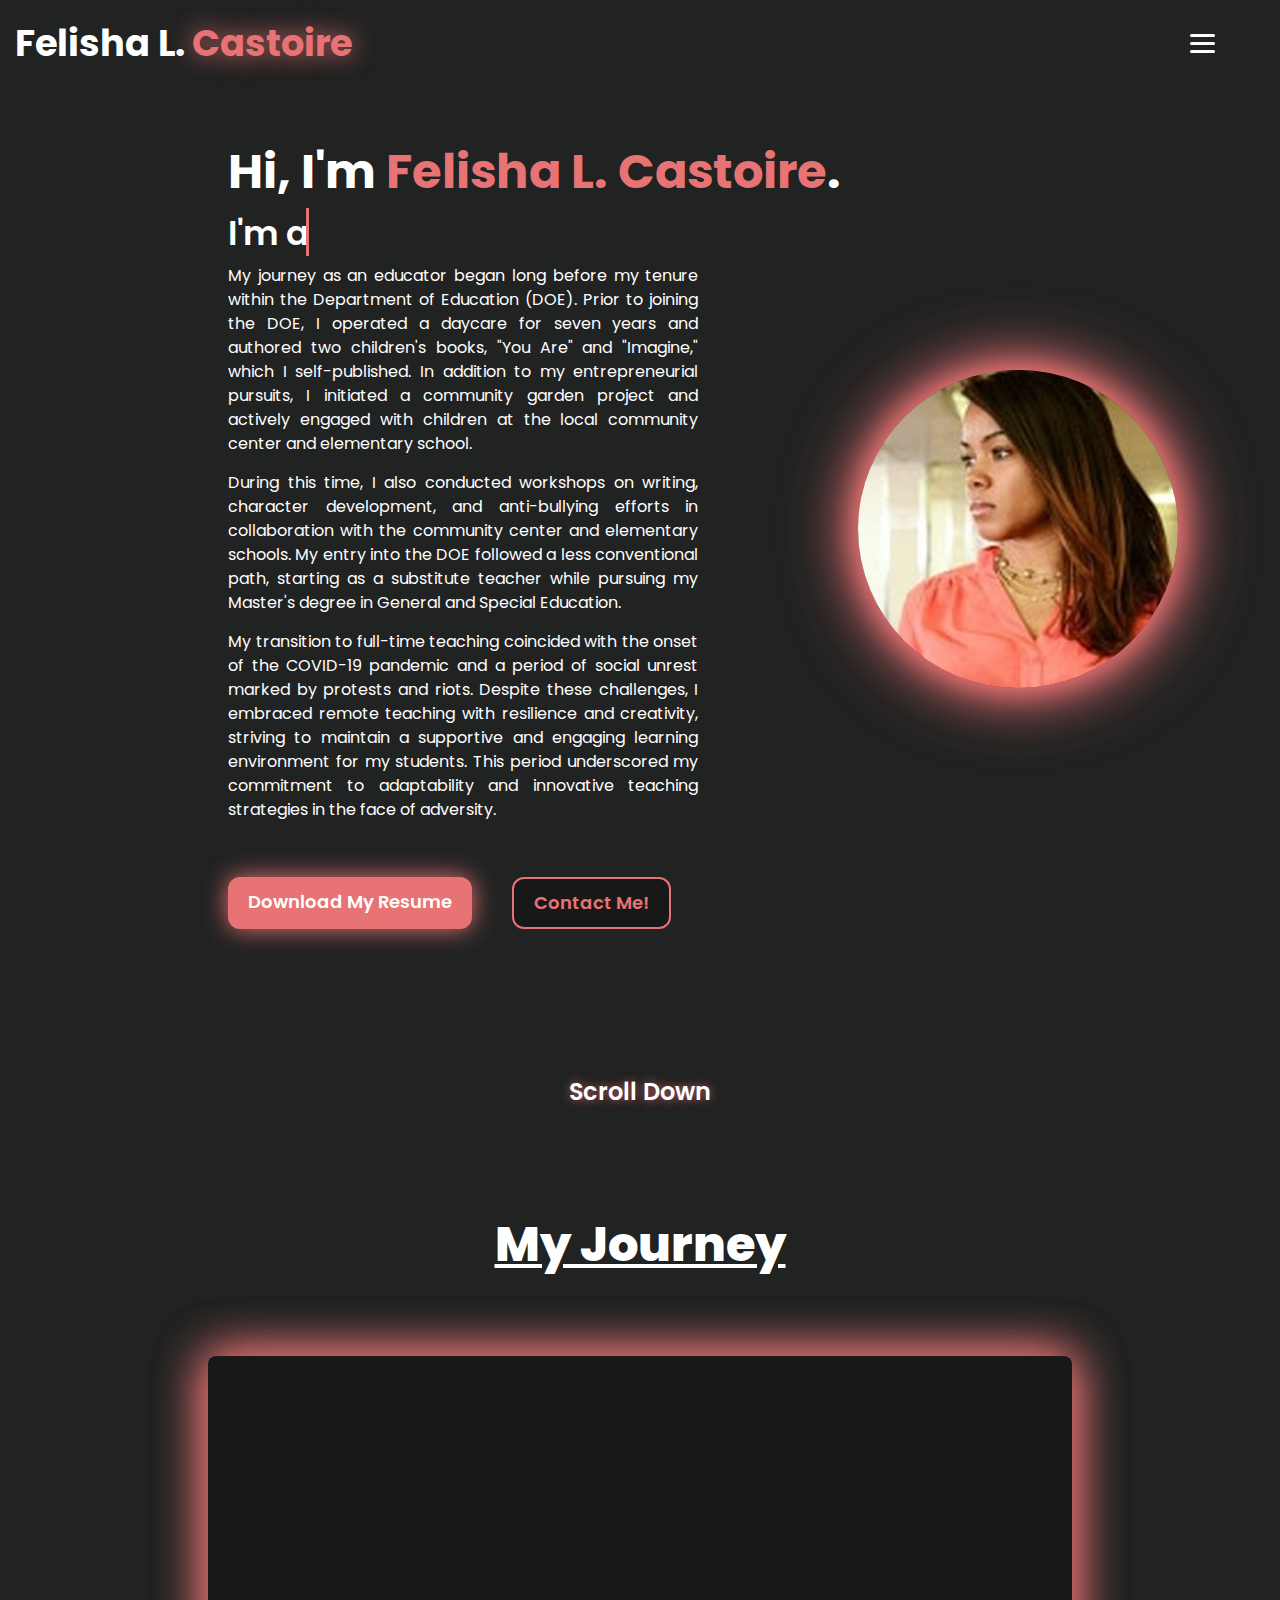
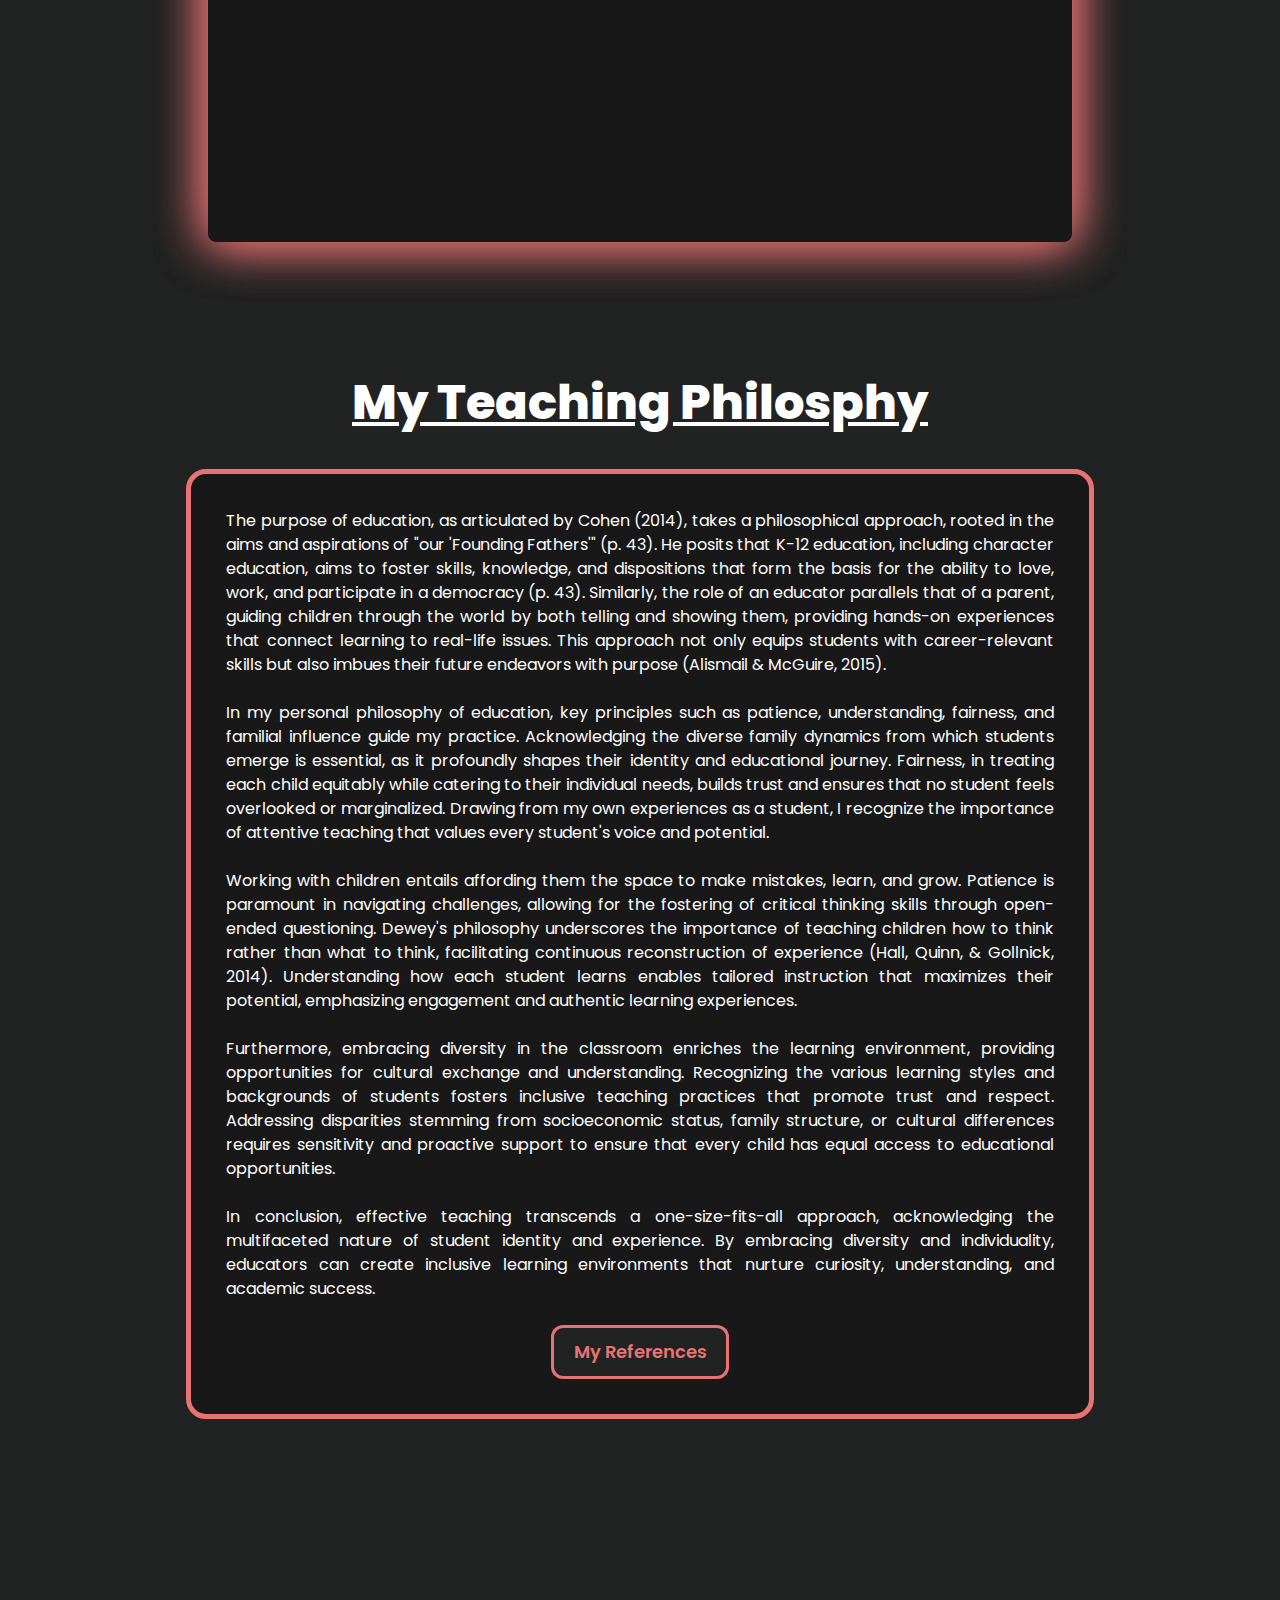
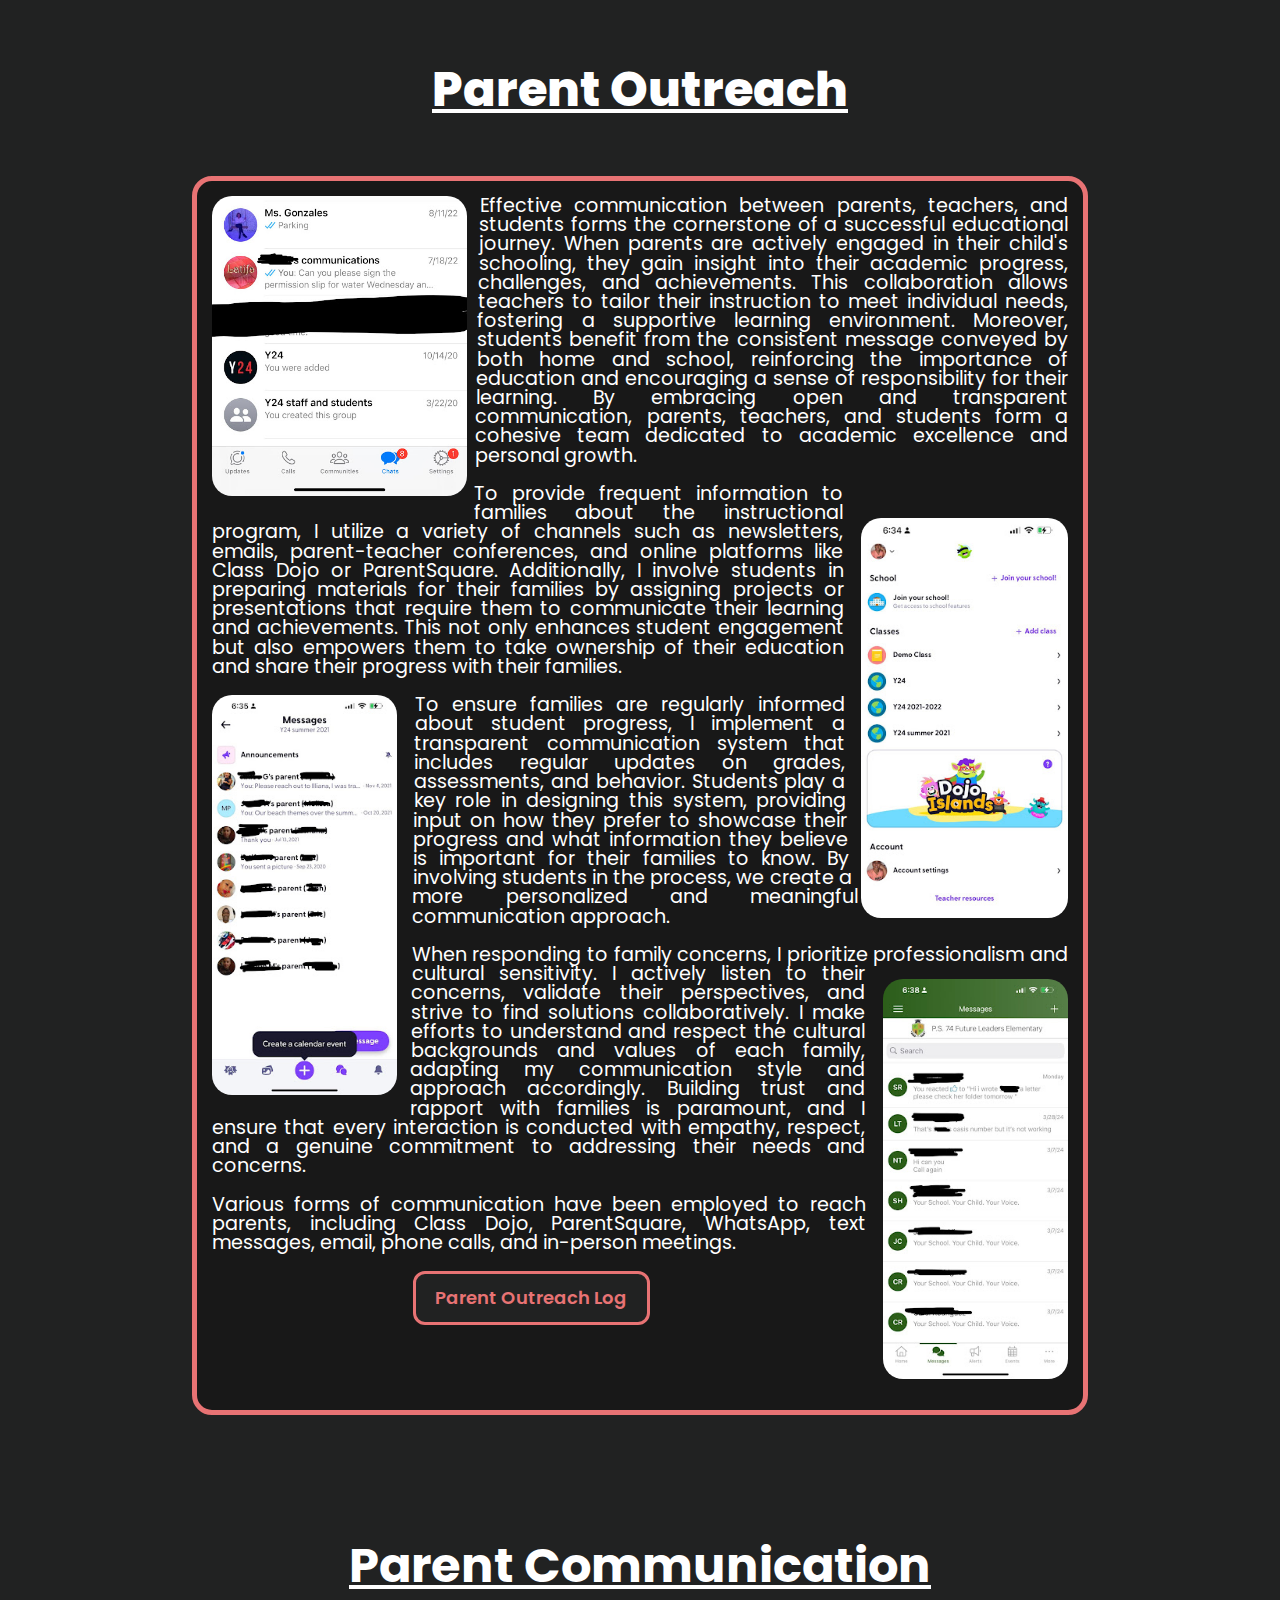
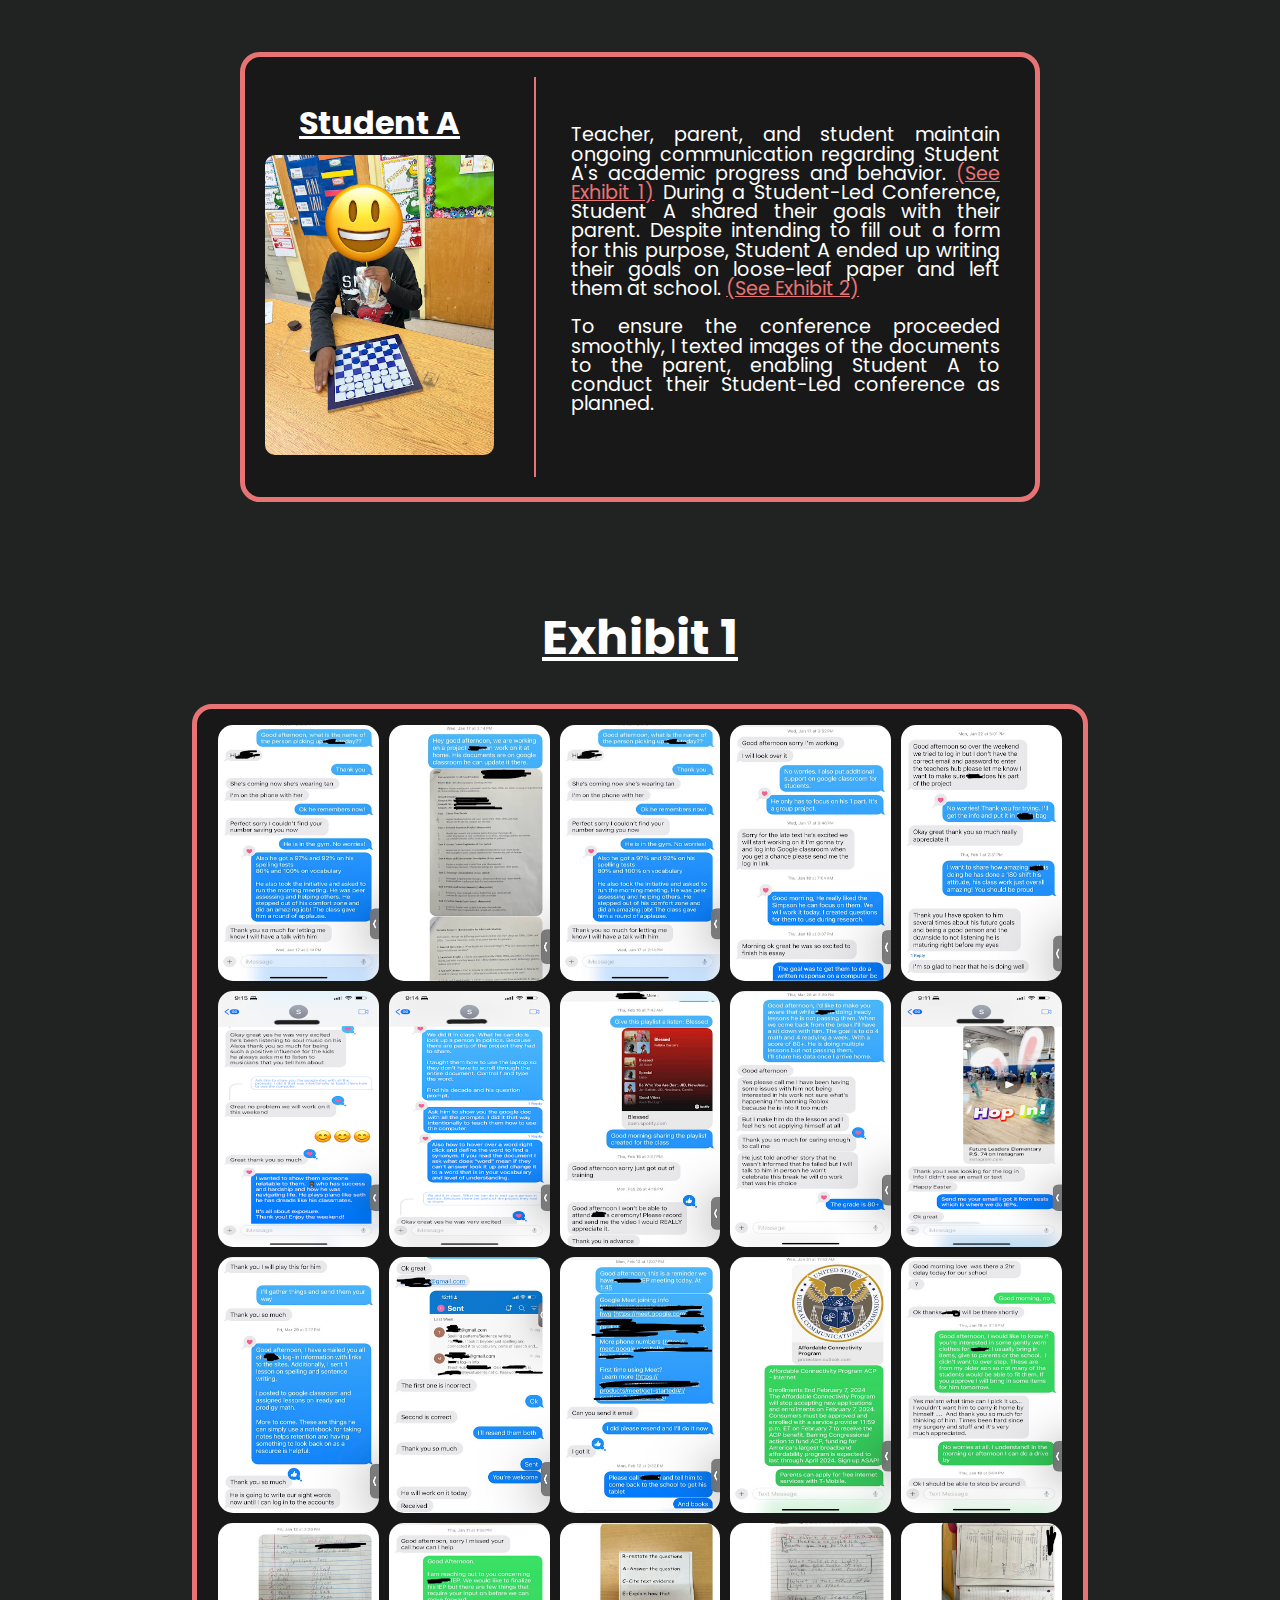
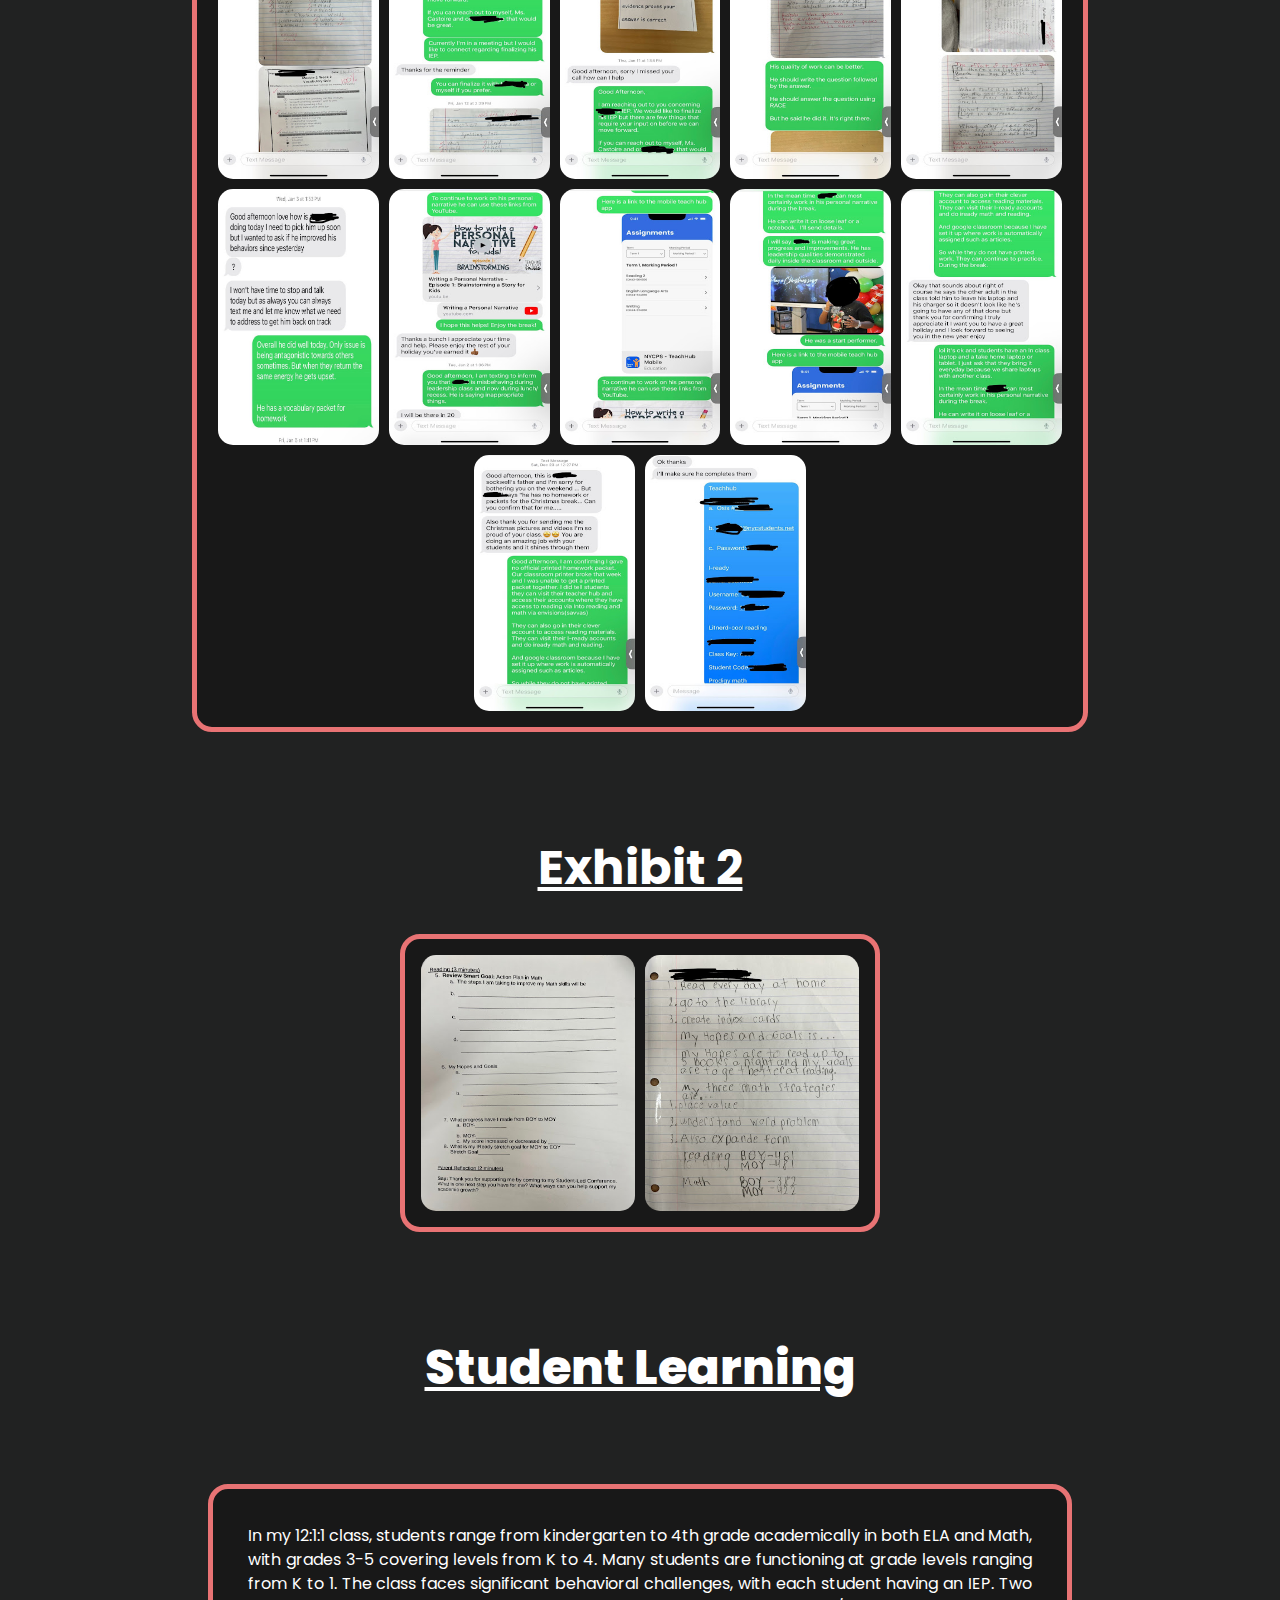
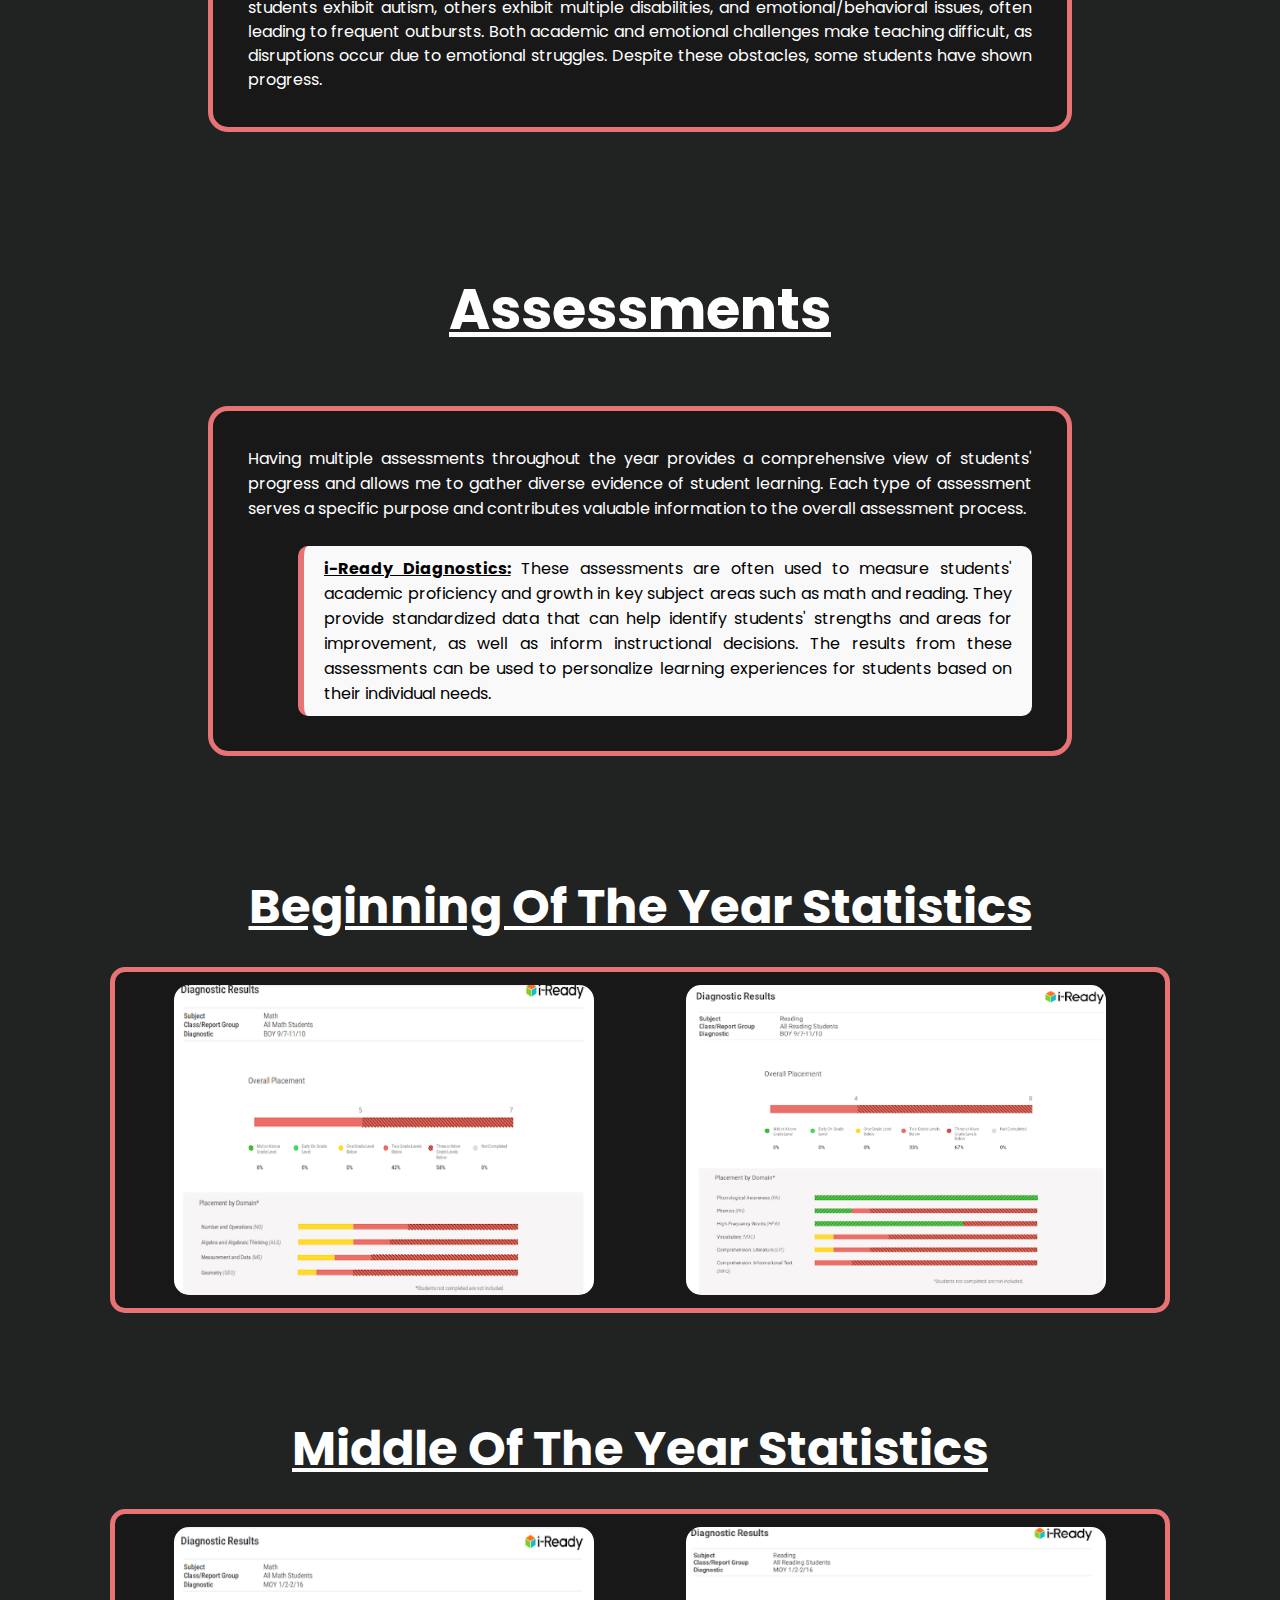
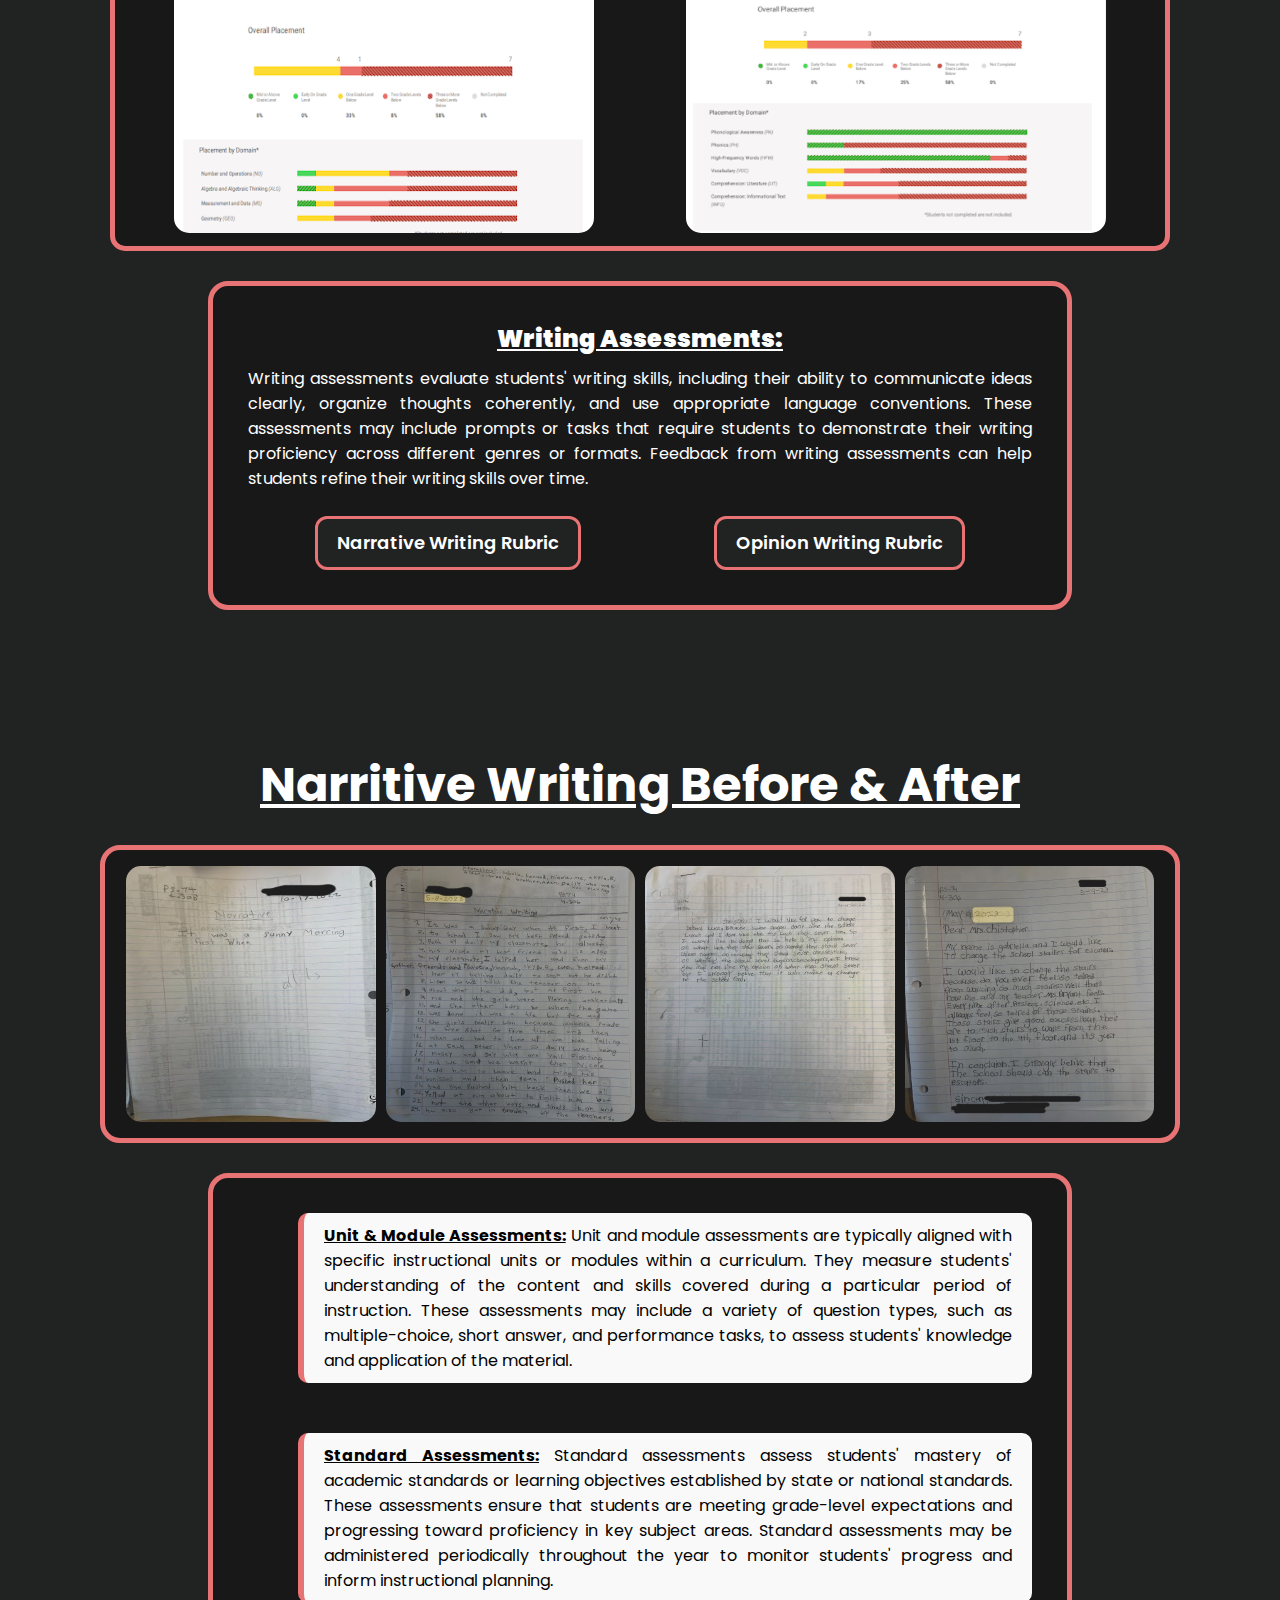
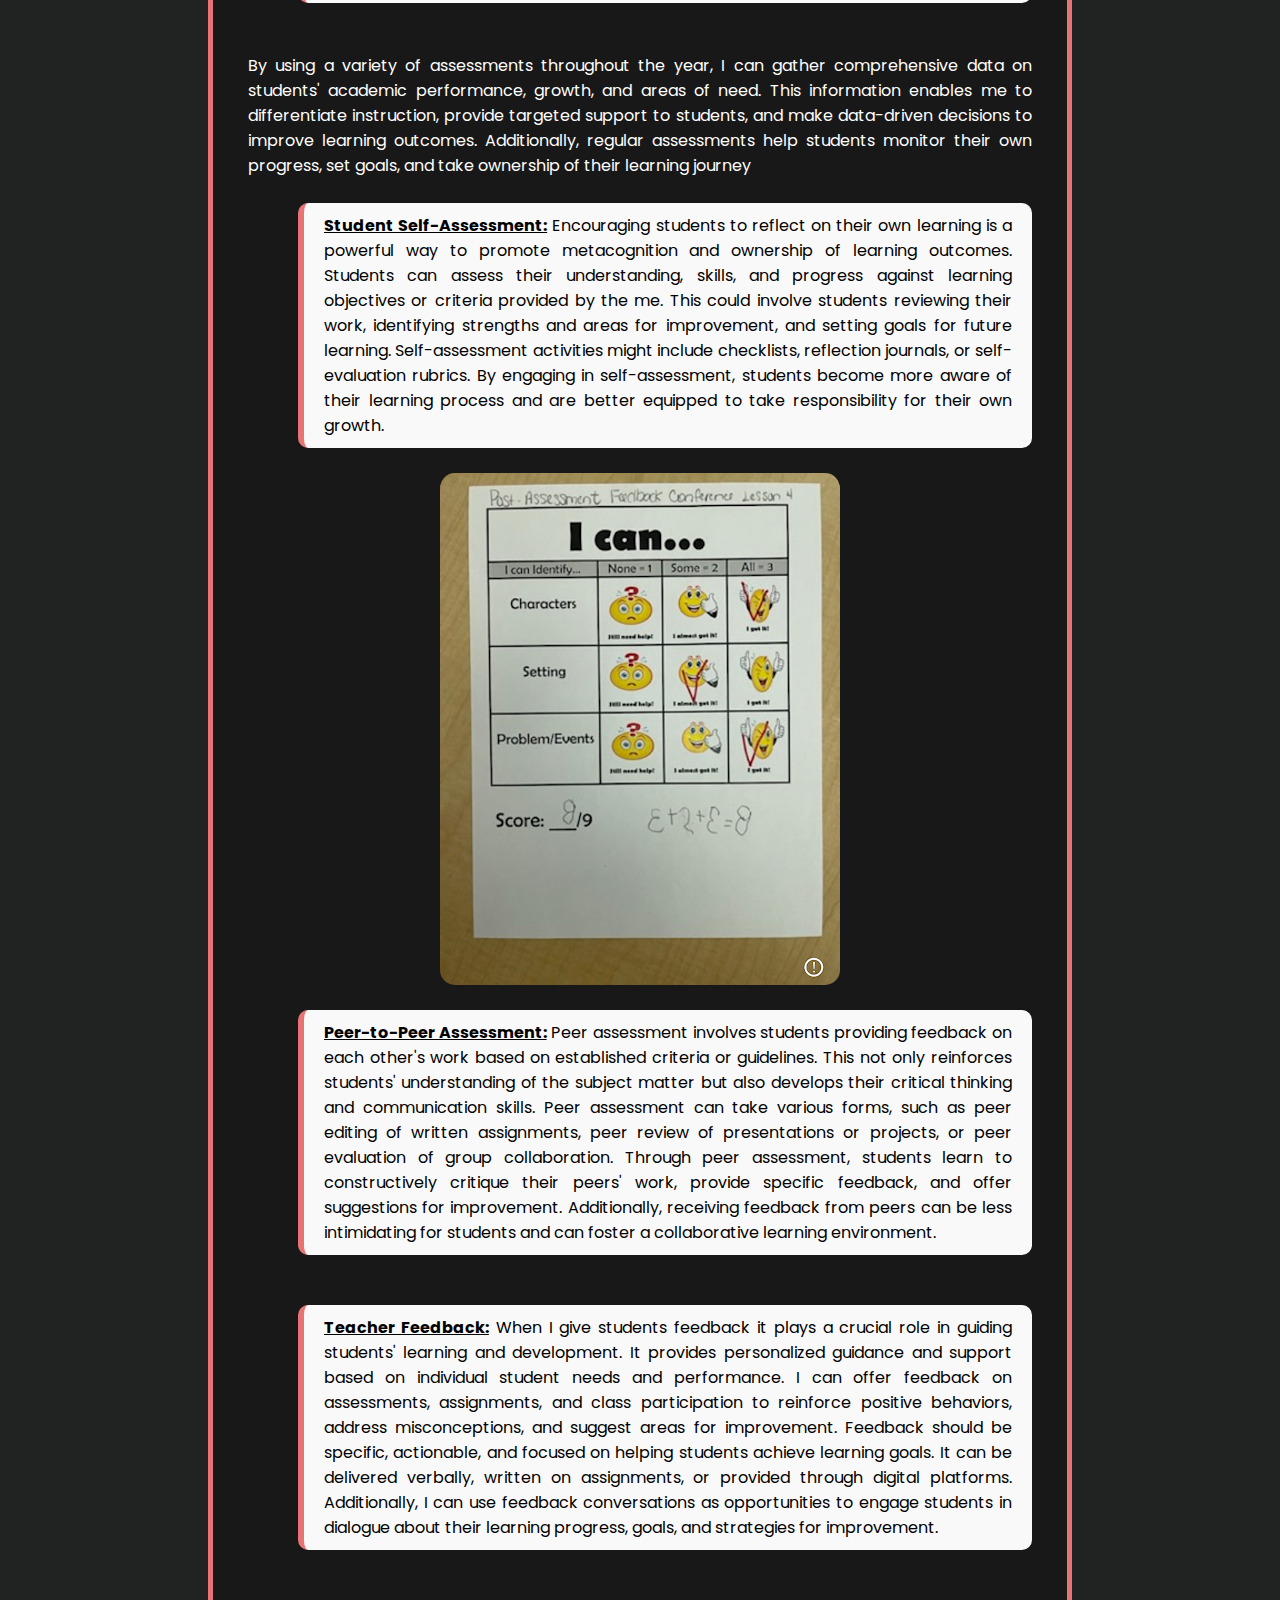
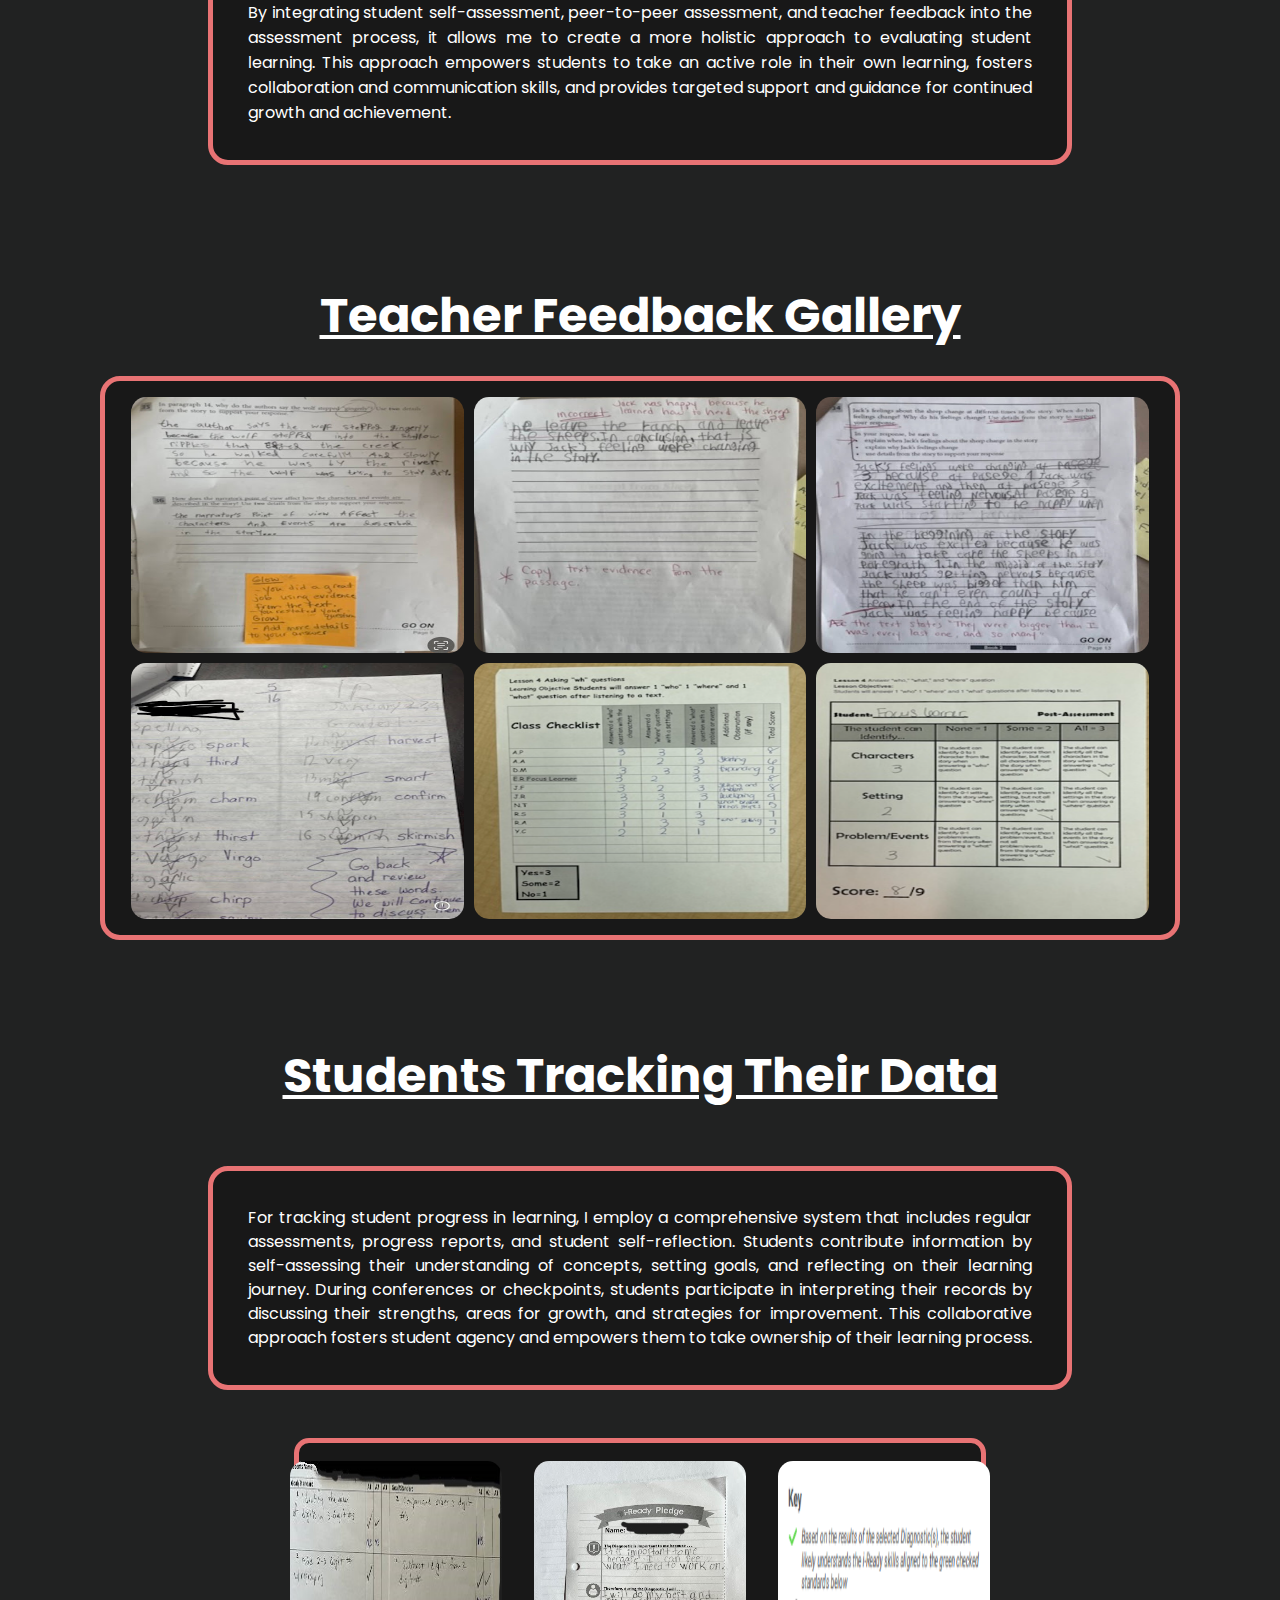
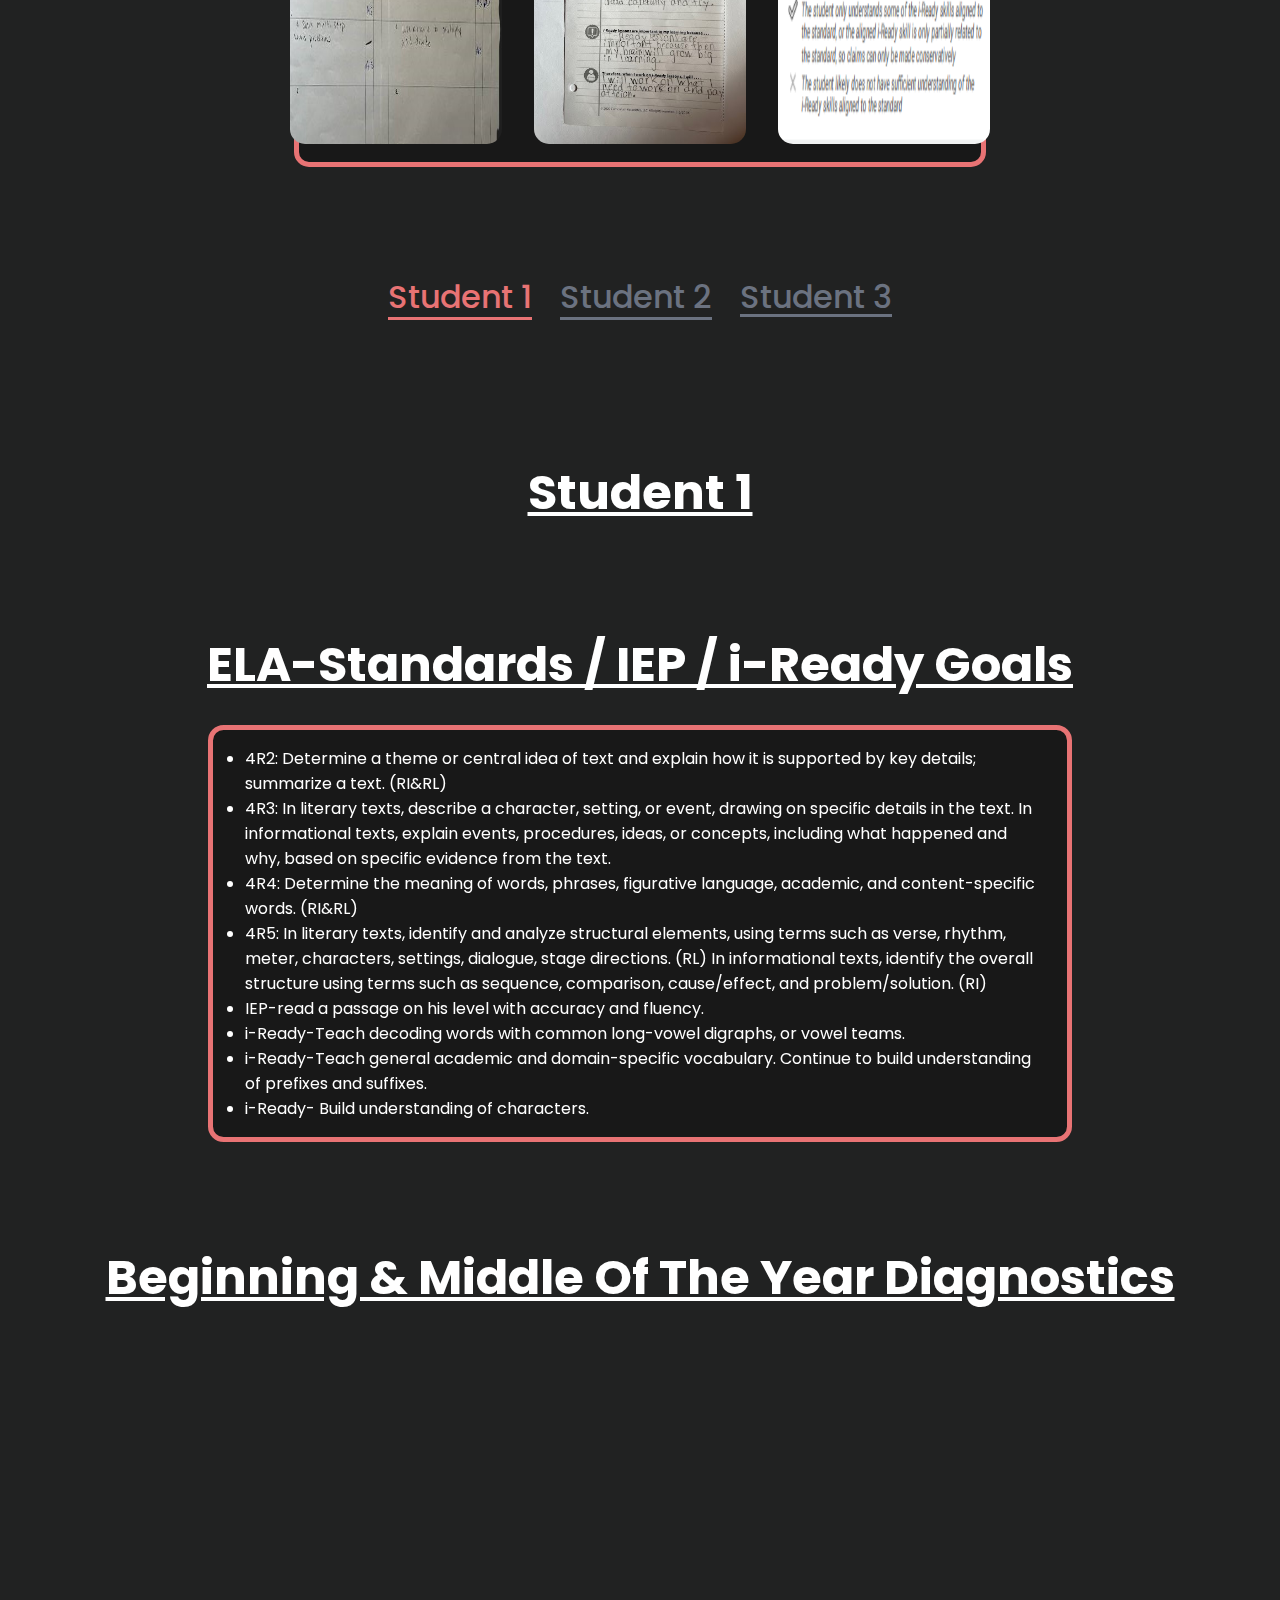
==== commit 2c308df4: "mobiler" ====
--- a/index.html
+++ b/index.html
@@ -19,6 +19,9 @@
         <link rel="icon" type="image/png" href="/icon/favicon.ico">
     </head>
     <body id="body">
+        <div class="mobile-warning">
+            <p>This website is best viewed in desktop mode. Please switch to desktop mode for optimal experience.</p>
+          </div>          
         <header class="navigation real-nav fade-in">
             <div class="nav-name"><a href="#" class="nn-link">Felisha L. <span
                         class="nav-highlight">Castoire</span></a></div>
--- a/css/index.css
+++ b/css/index.css
@@ -1189,7 +1189,7 @@
   text-decoration: underline;
   font-size: 3rem;
   font-weight: 700;
-  margin-top: 6.25rem;
+  padding-top: 6.25rem;
   margin-bottom: 1.5rem;
   text-align: center;
 }
@@ -2005,4 +2005,29 @@
     font-size: 2.3rem;
     transition: .4s ease-in-out;
   }
+}
+.mobile-warning {
+  display: none;
+  position: fixed;
+  bottom: 0;
+  left: 0;
+  height: 100%;
+  width: 100%;
+  background-color: #f44336;
+  color: white;
+  text-align: center;
+  padding: 10px;
+  z-index: 9999999999999;
+}
+
+@media only screen and (max-width: 768px) {
+  .mobile-warning {
+    display: block;
+  }
+}
+
+.dismiss-btn {
+  color: #000;
+  padding: 1.5rem;
+  border-radius: 20px;
 }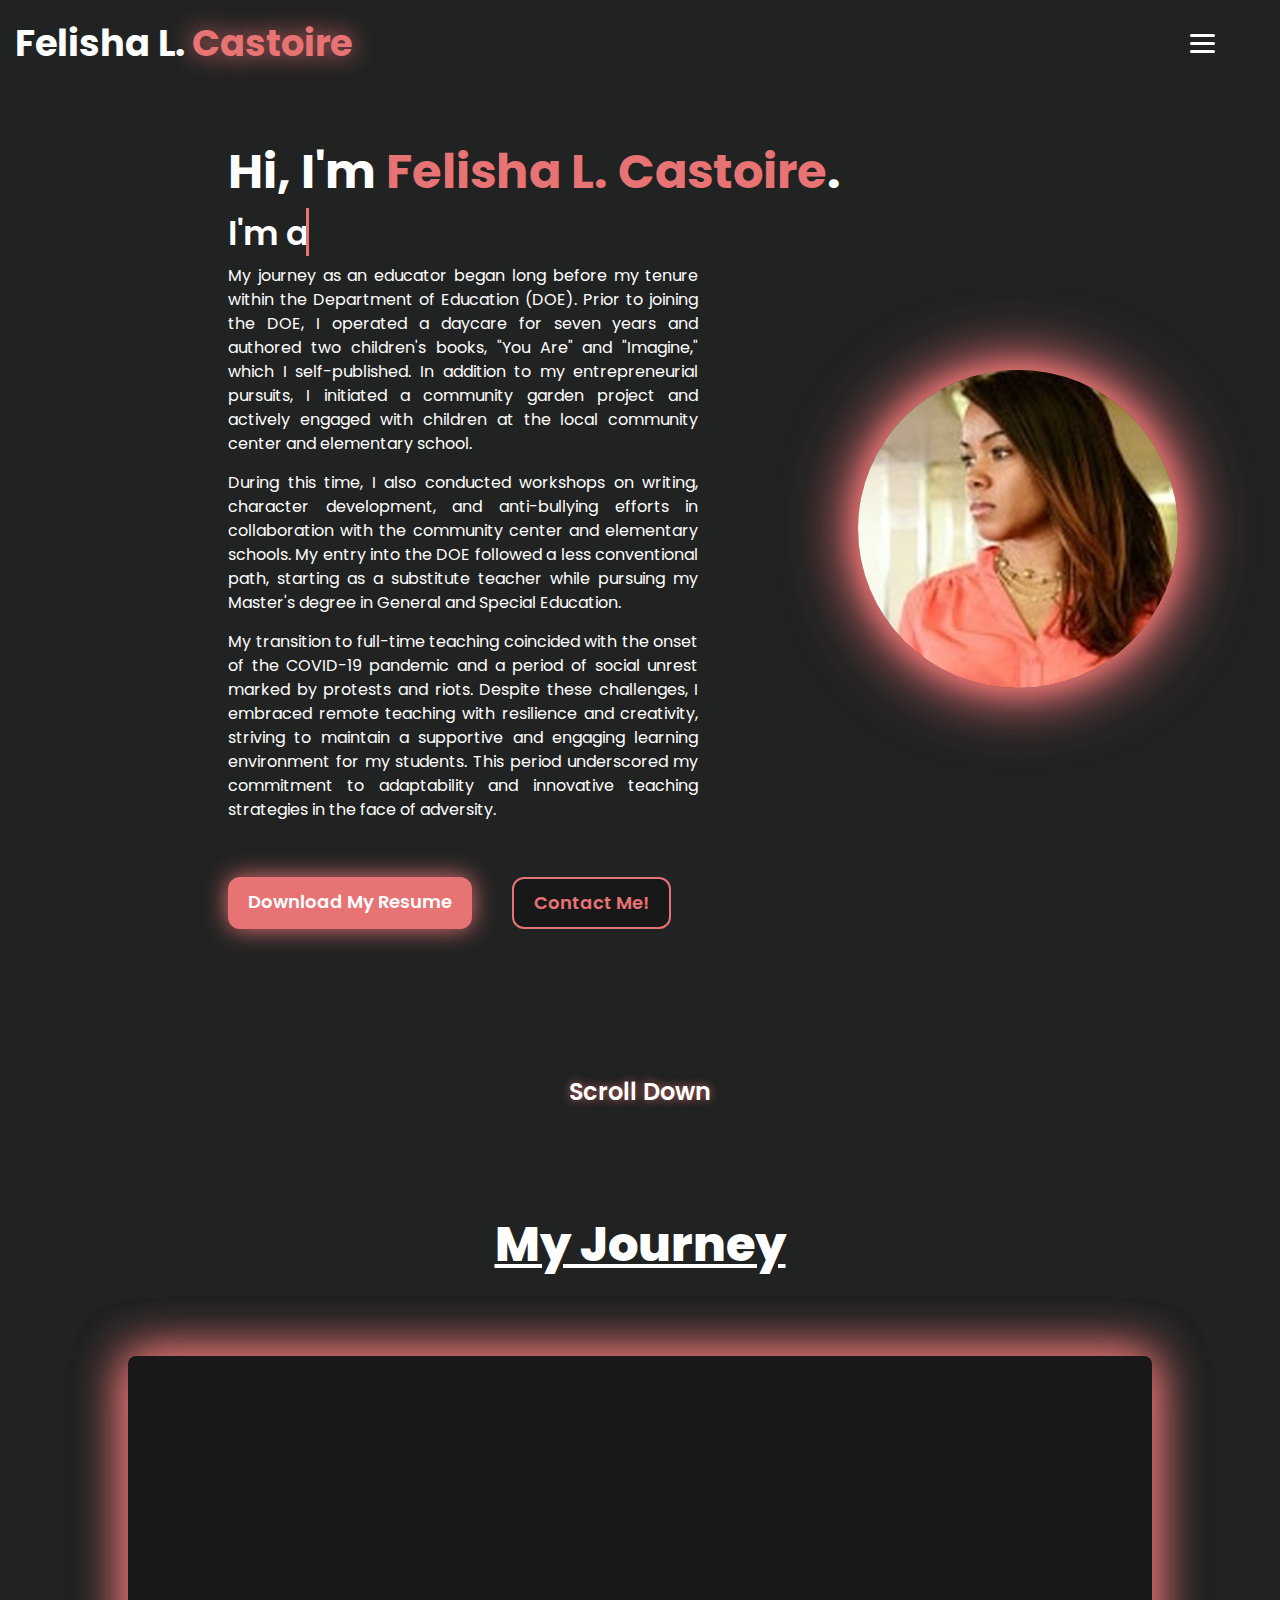
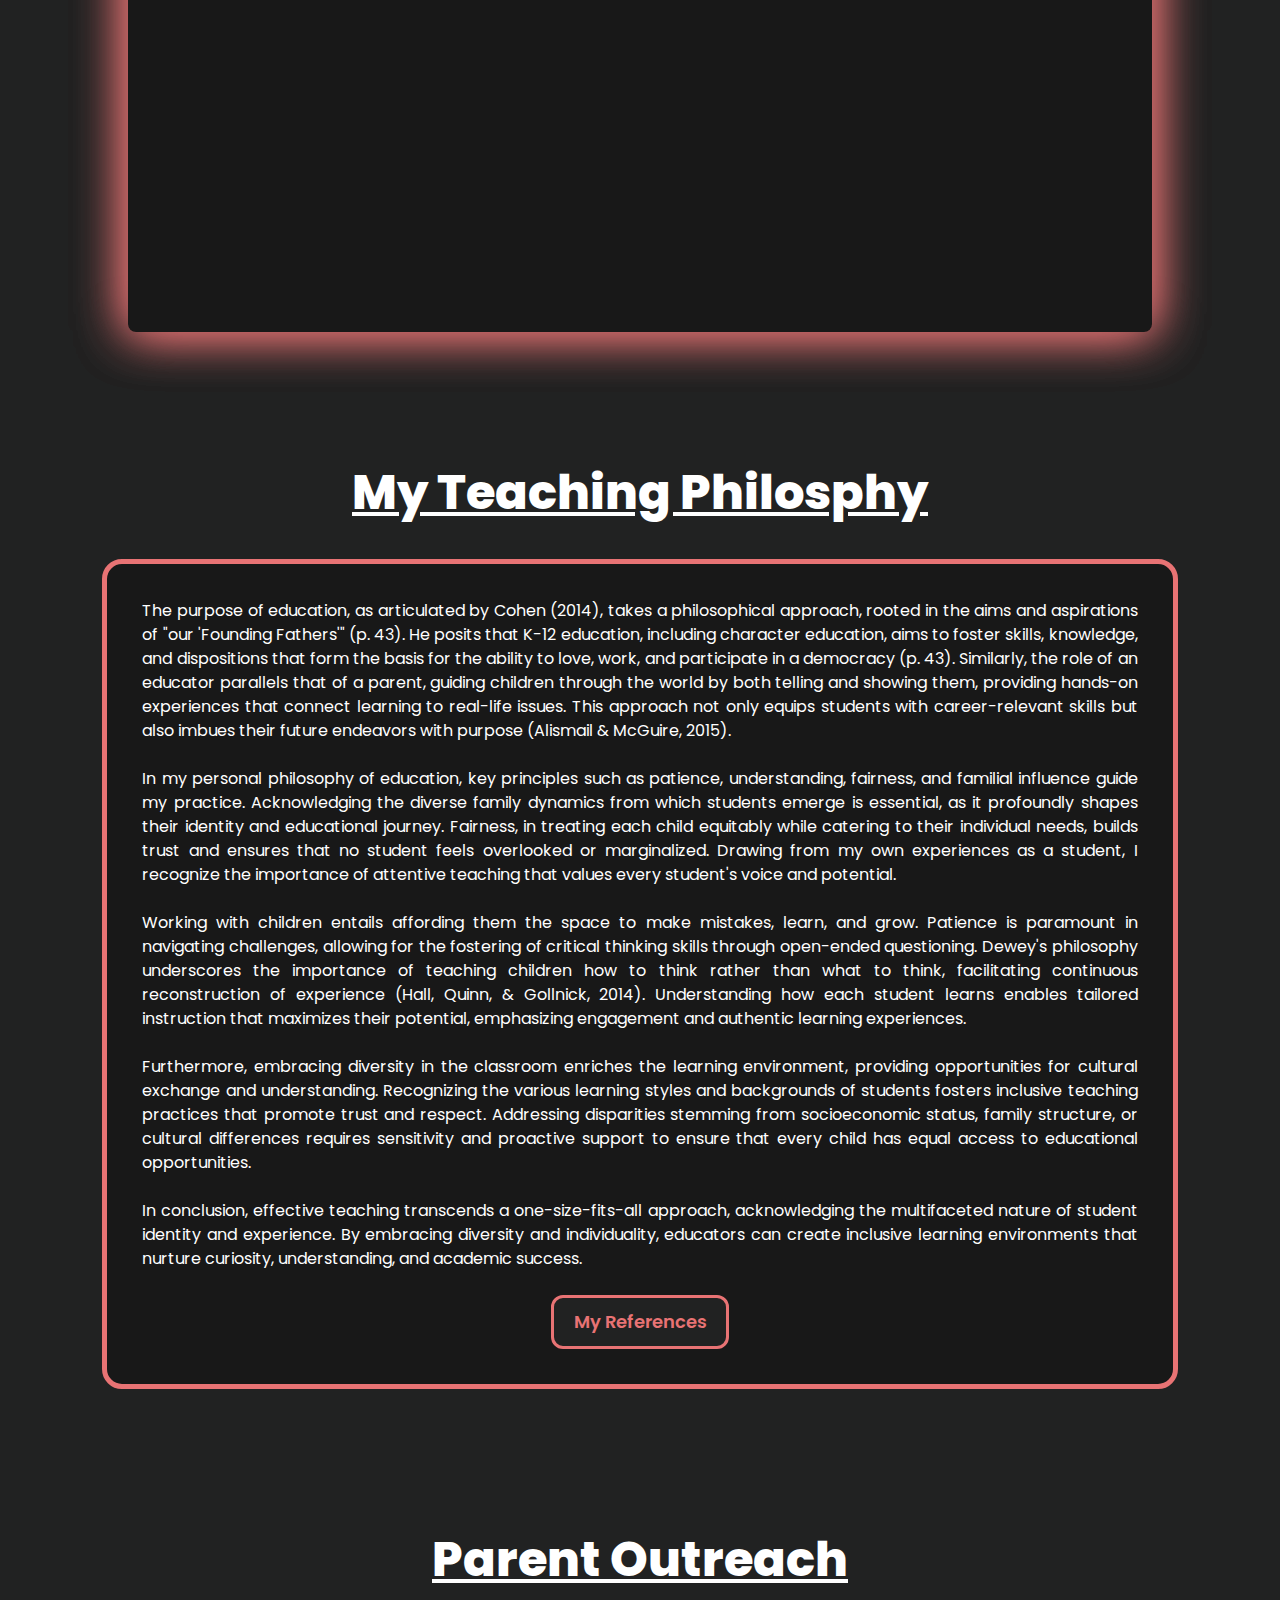
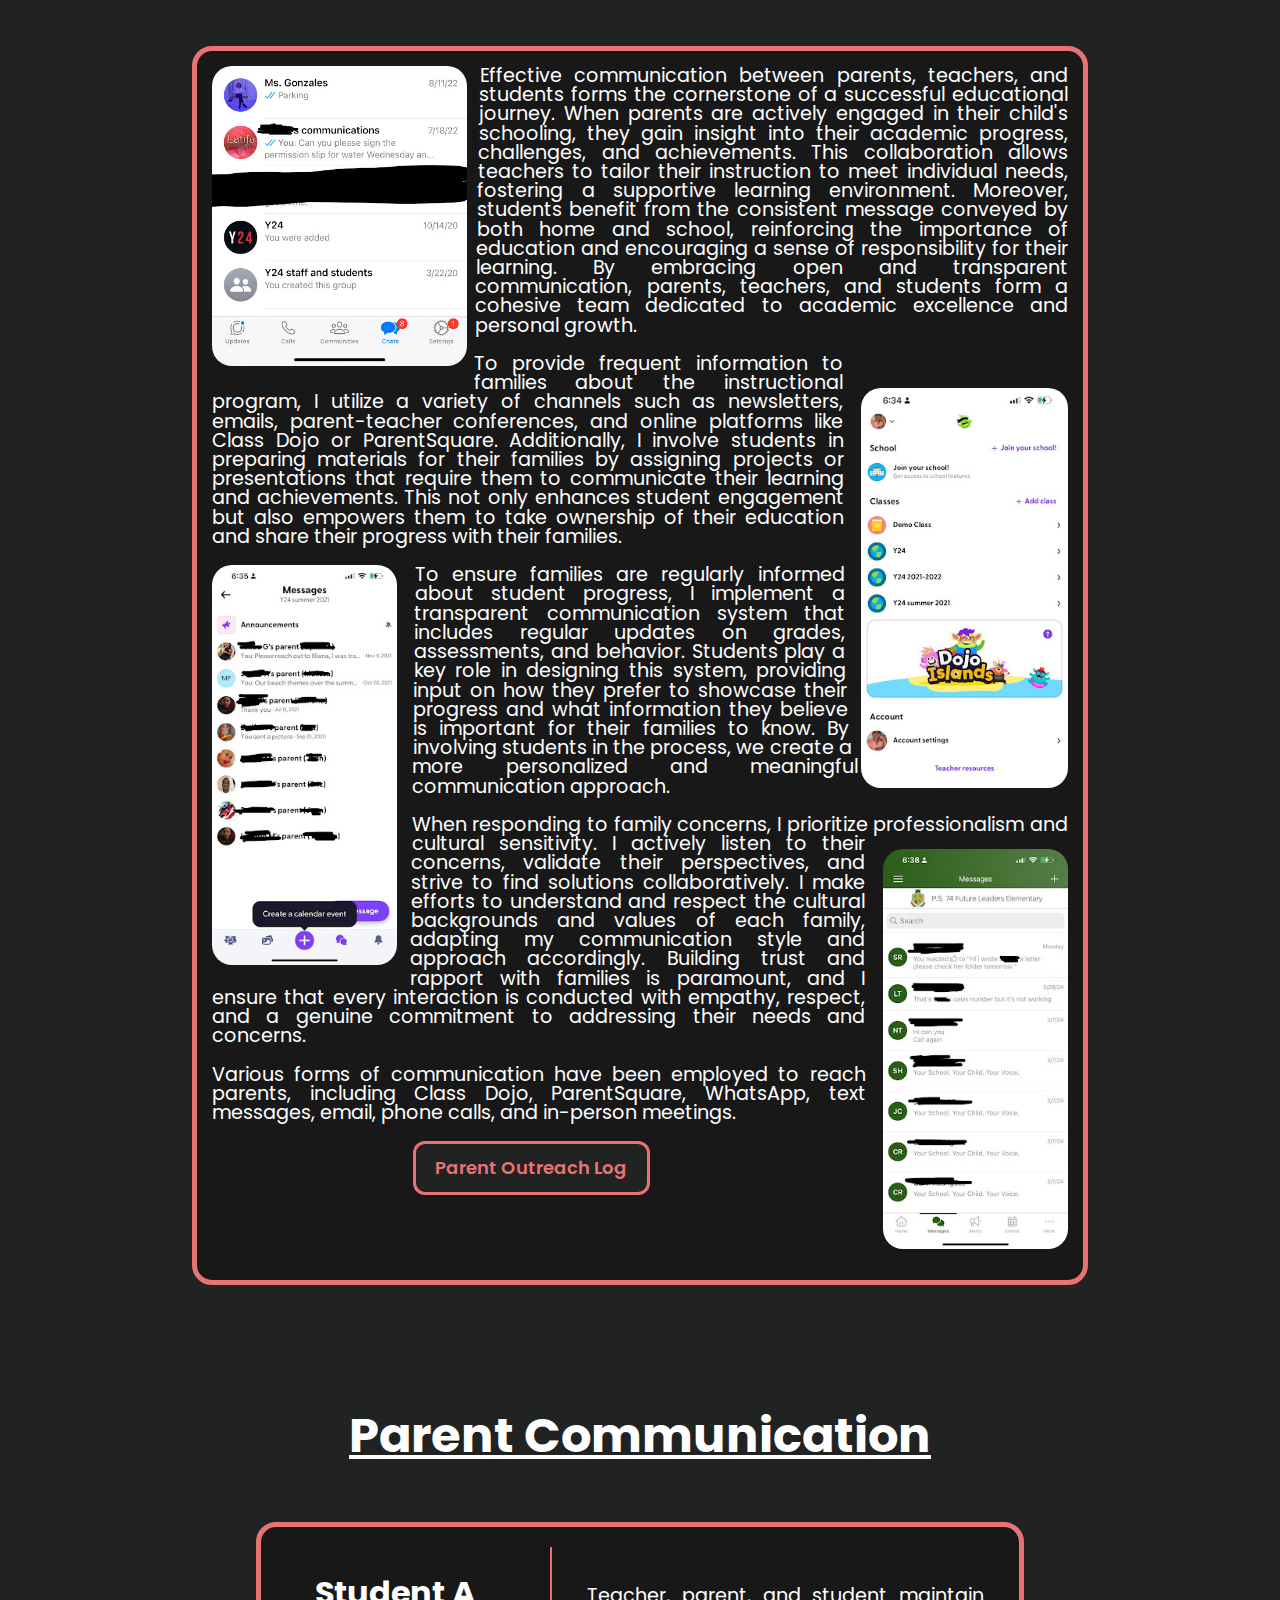
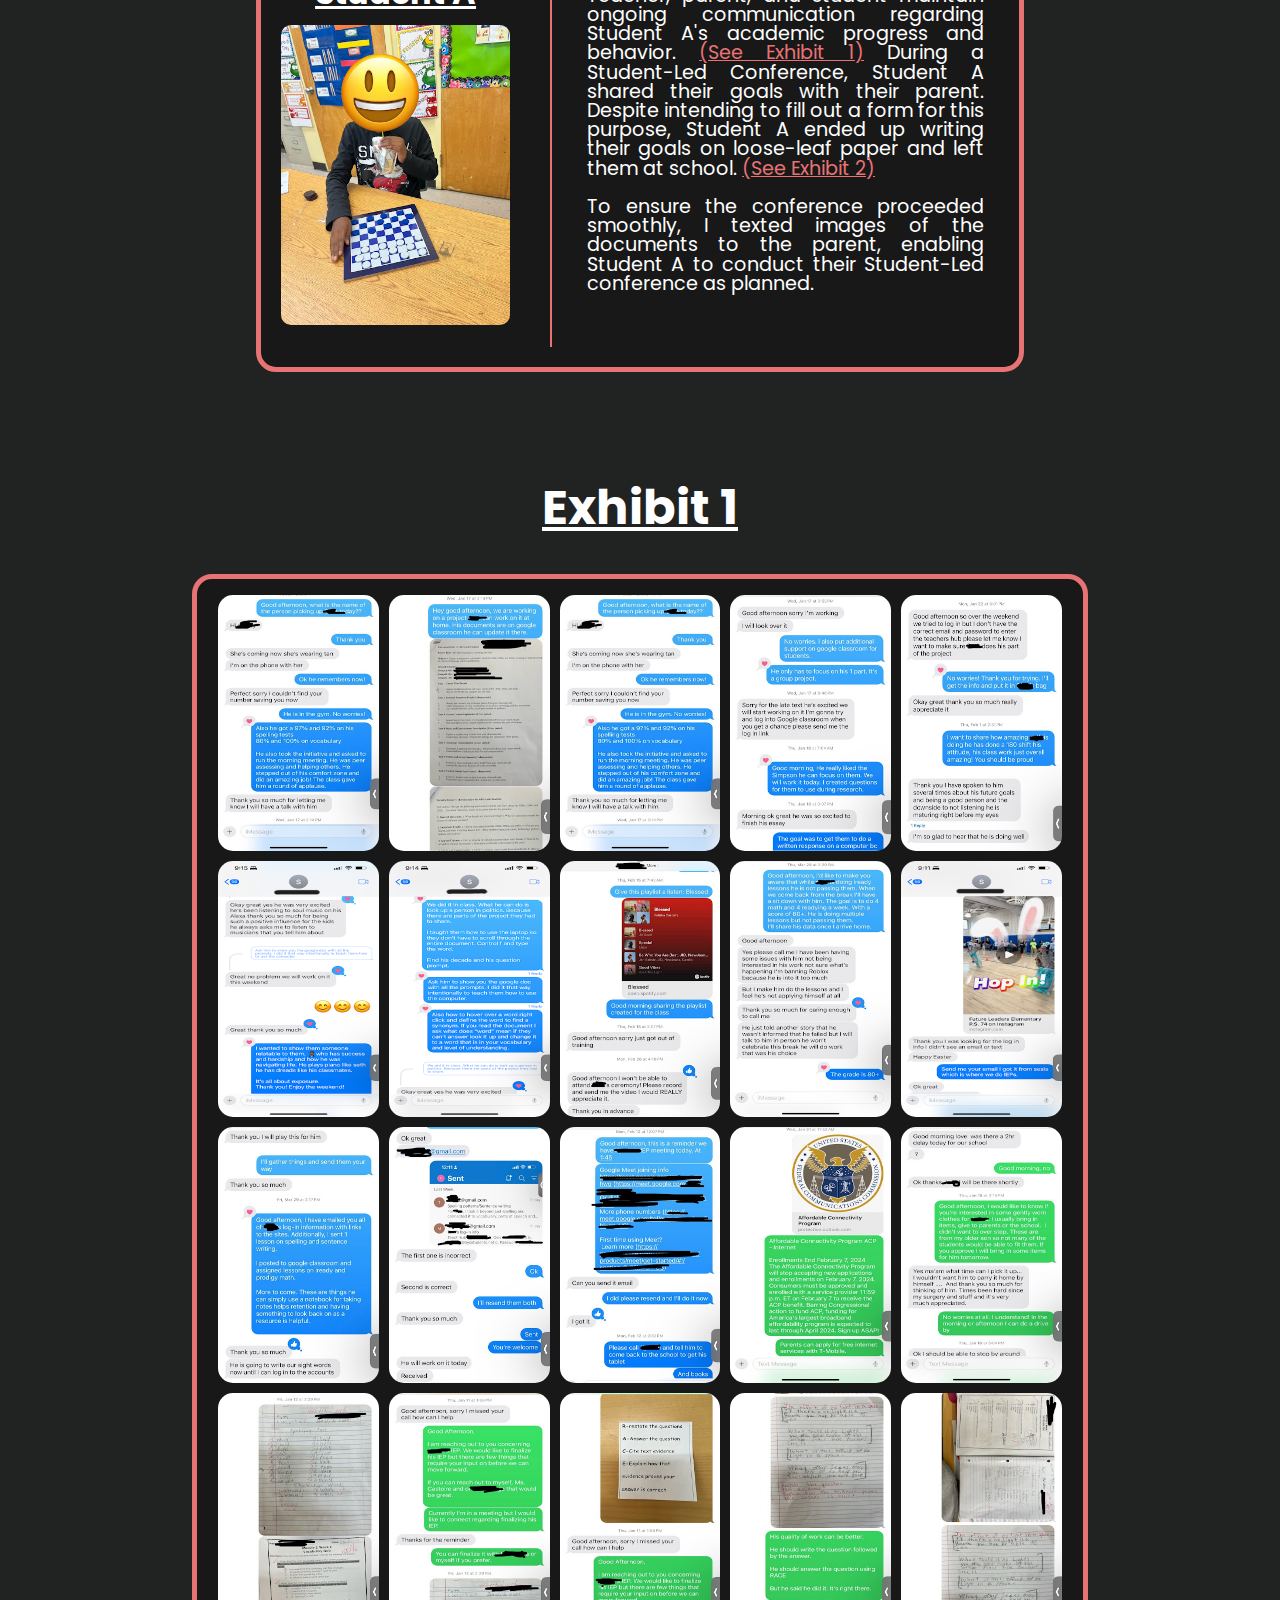
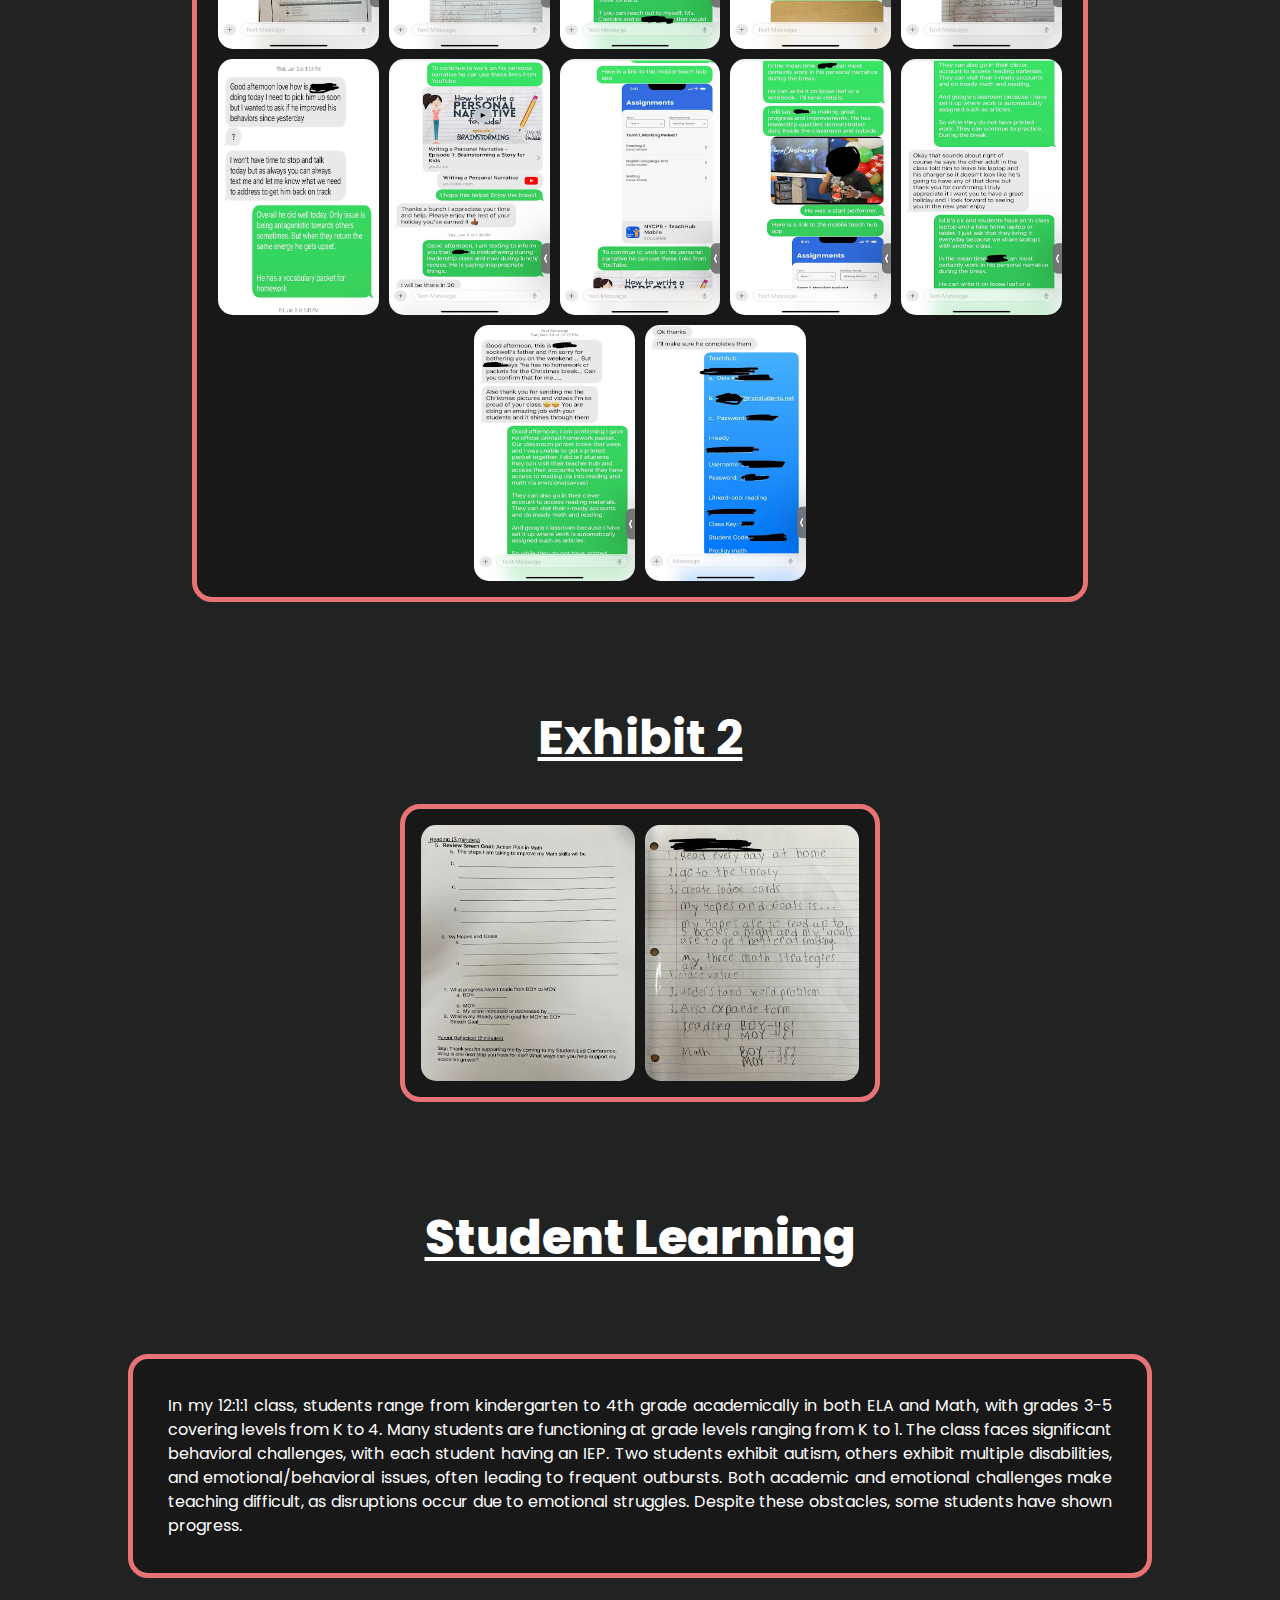
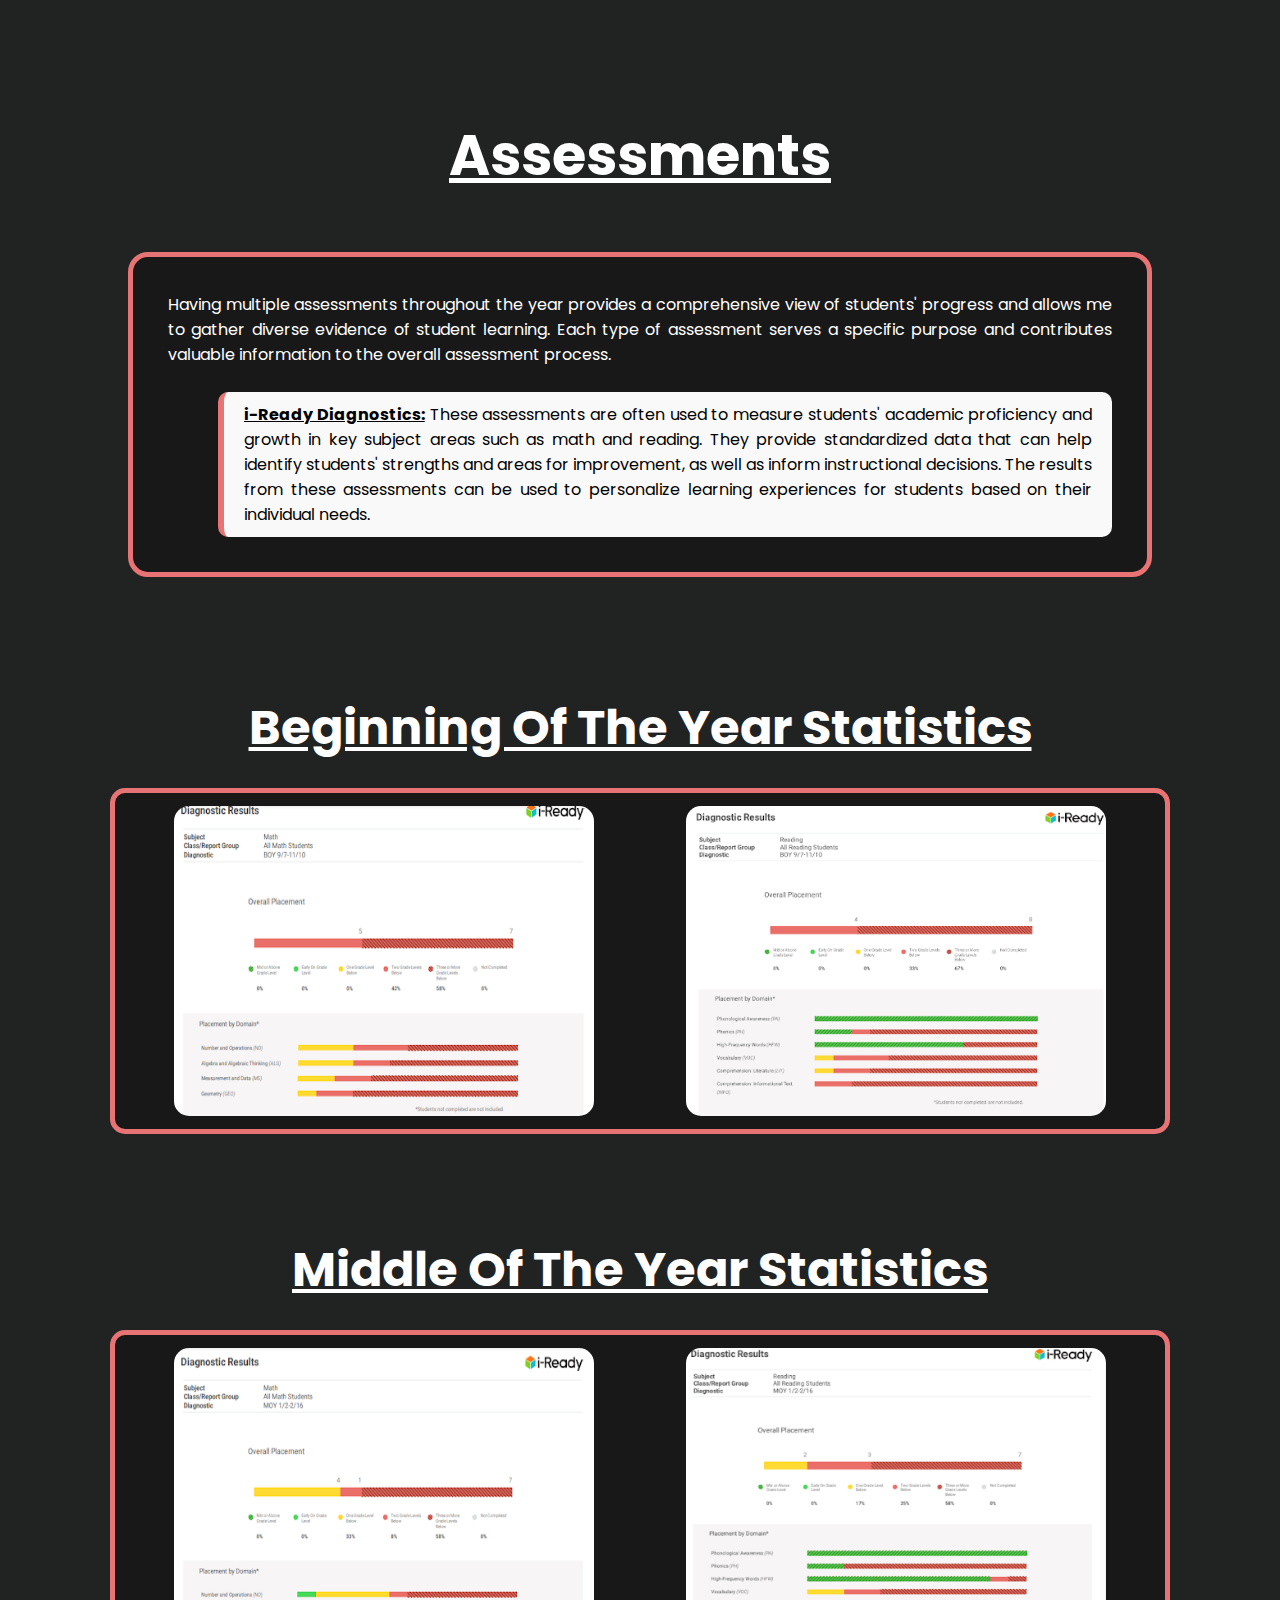
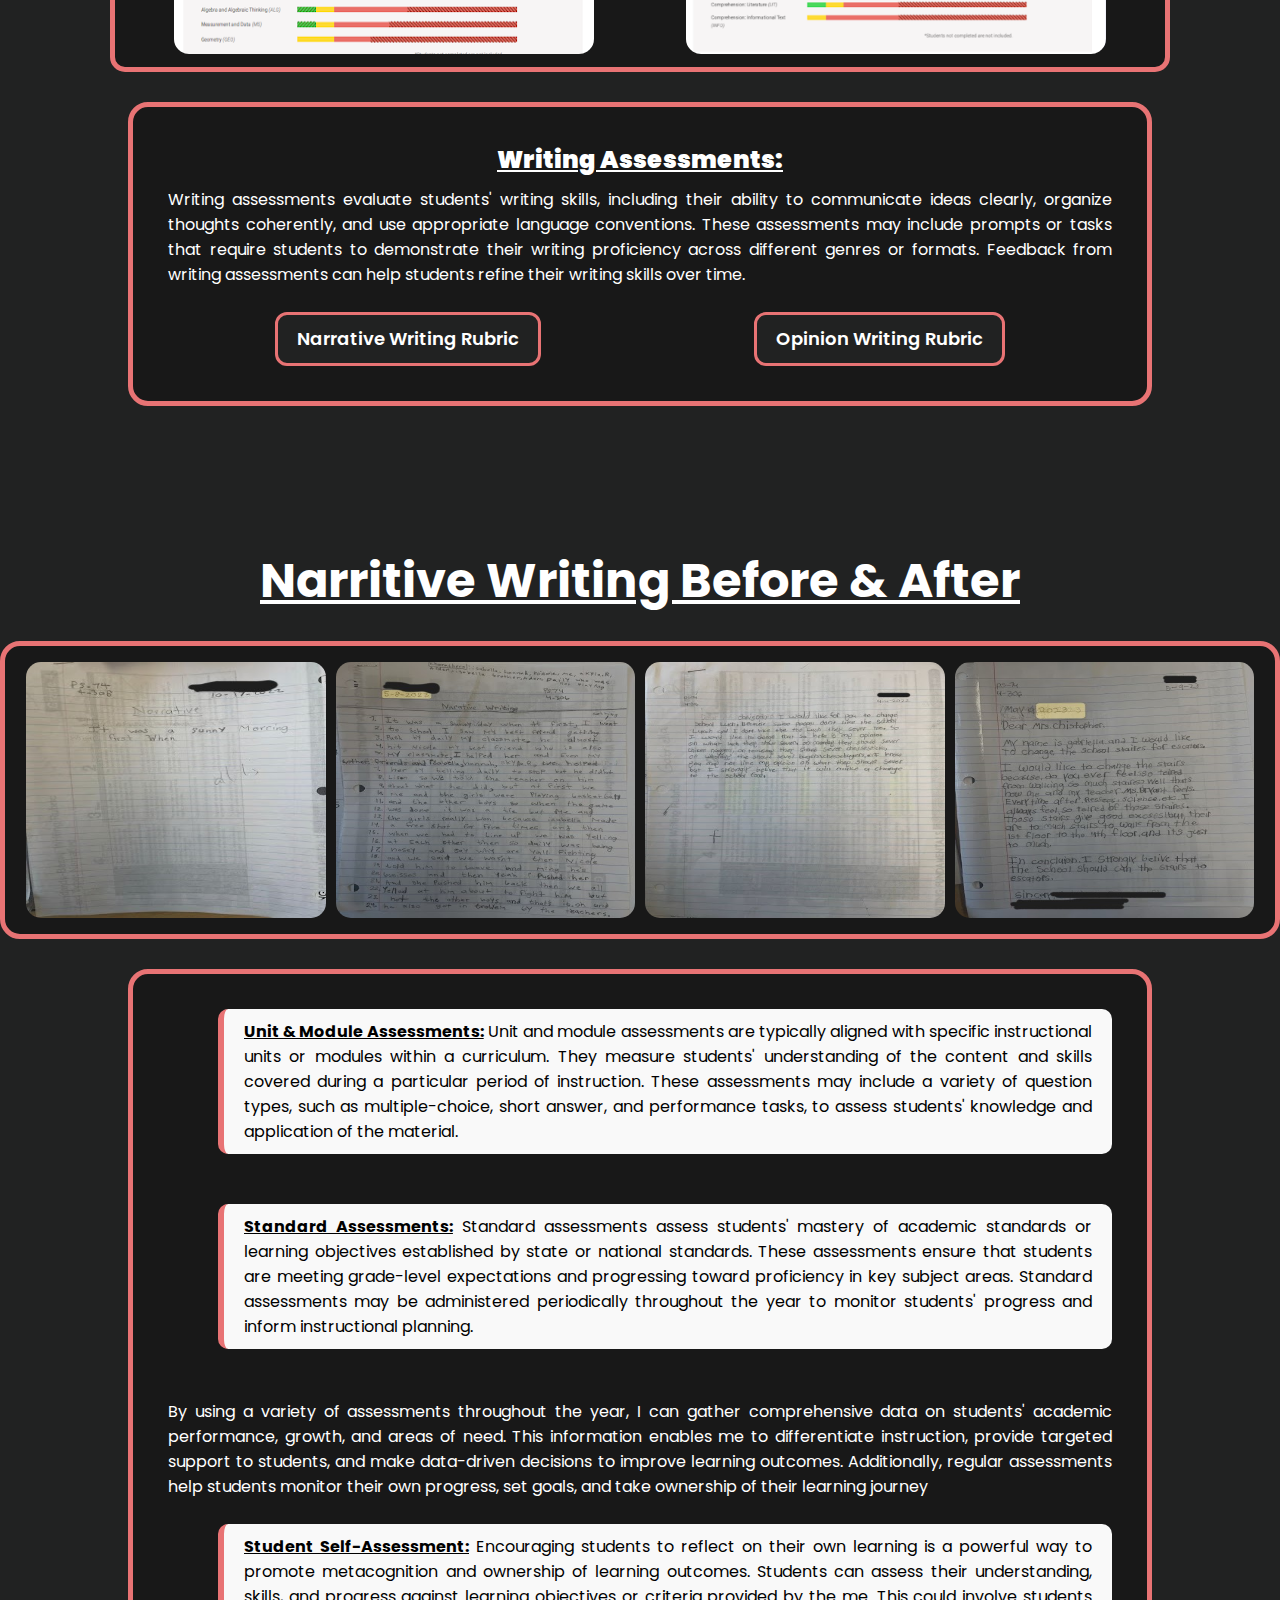
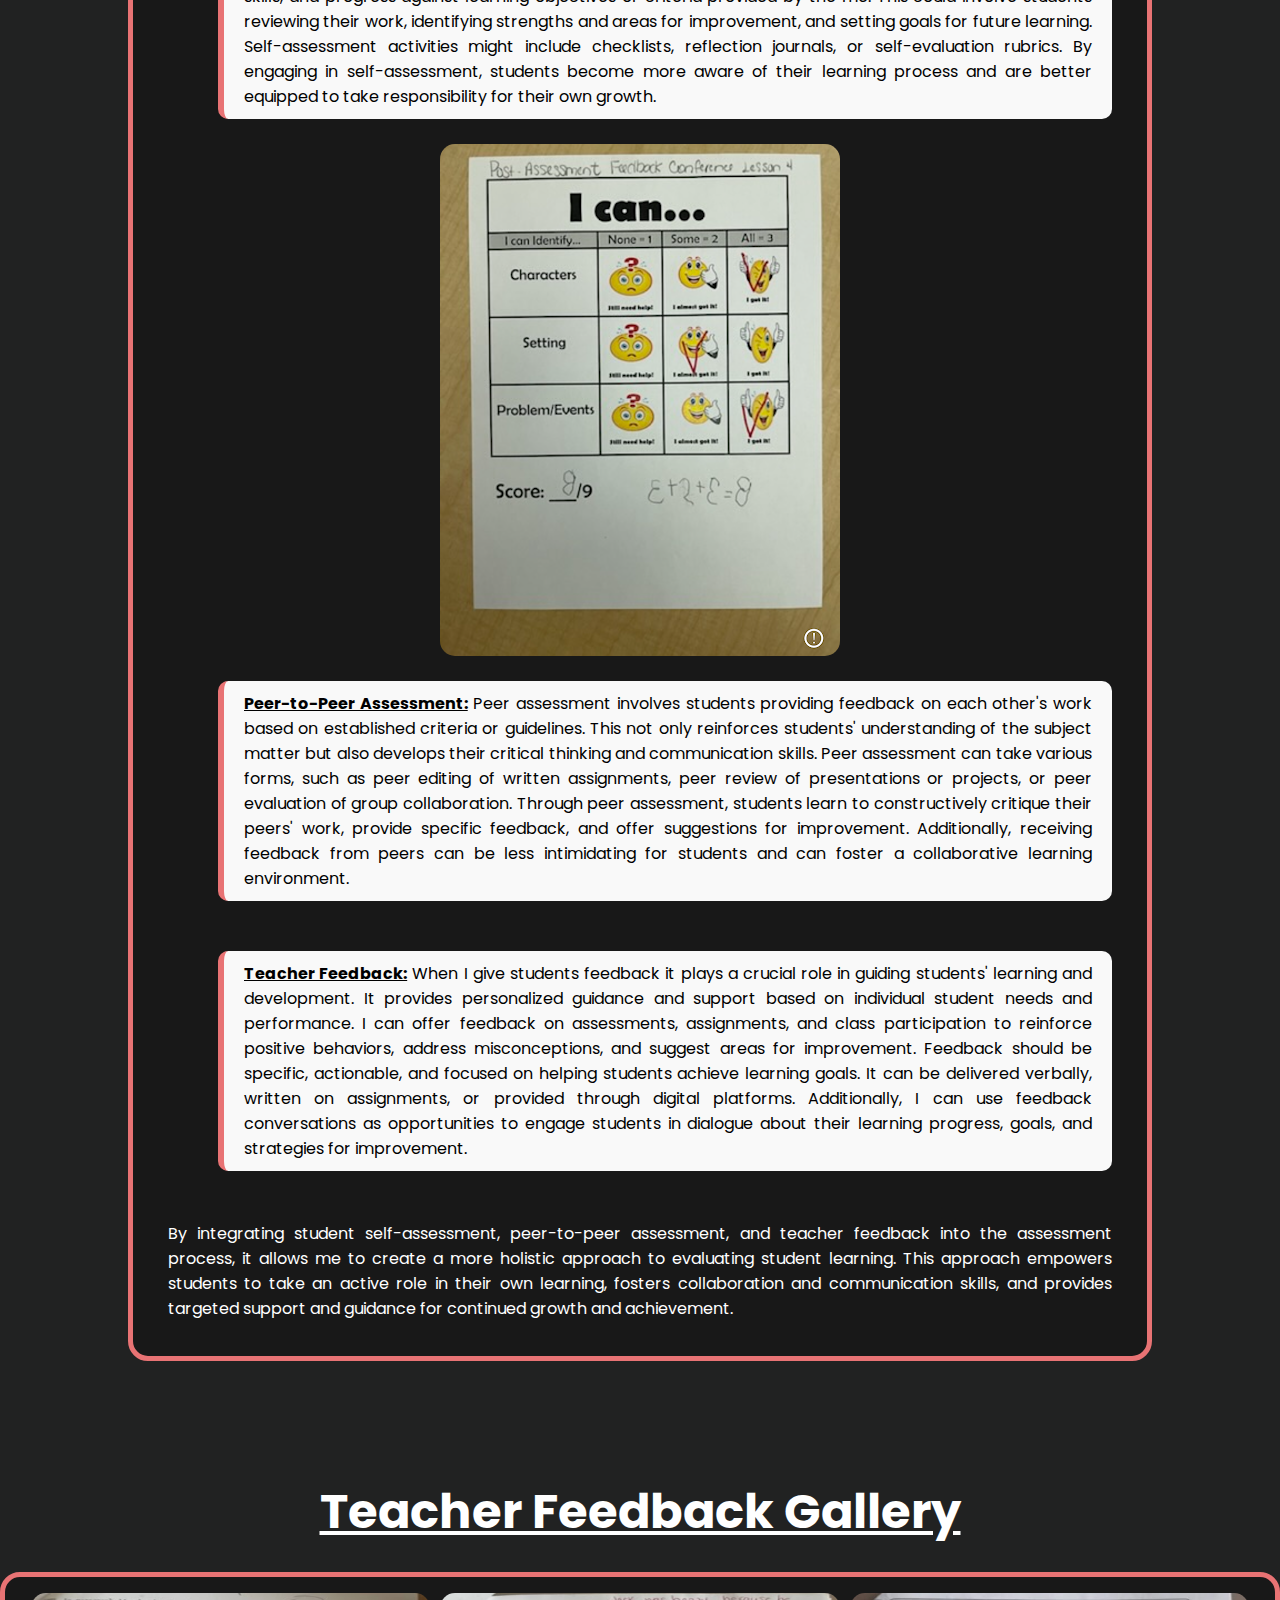
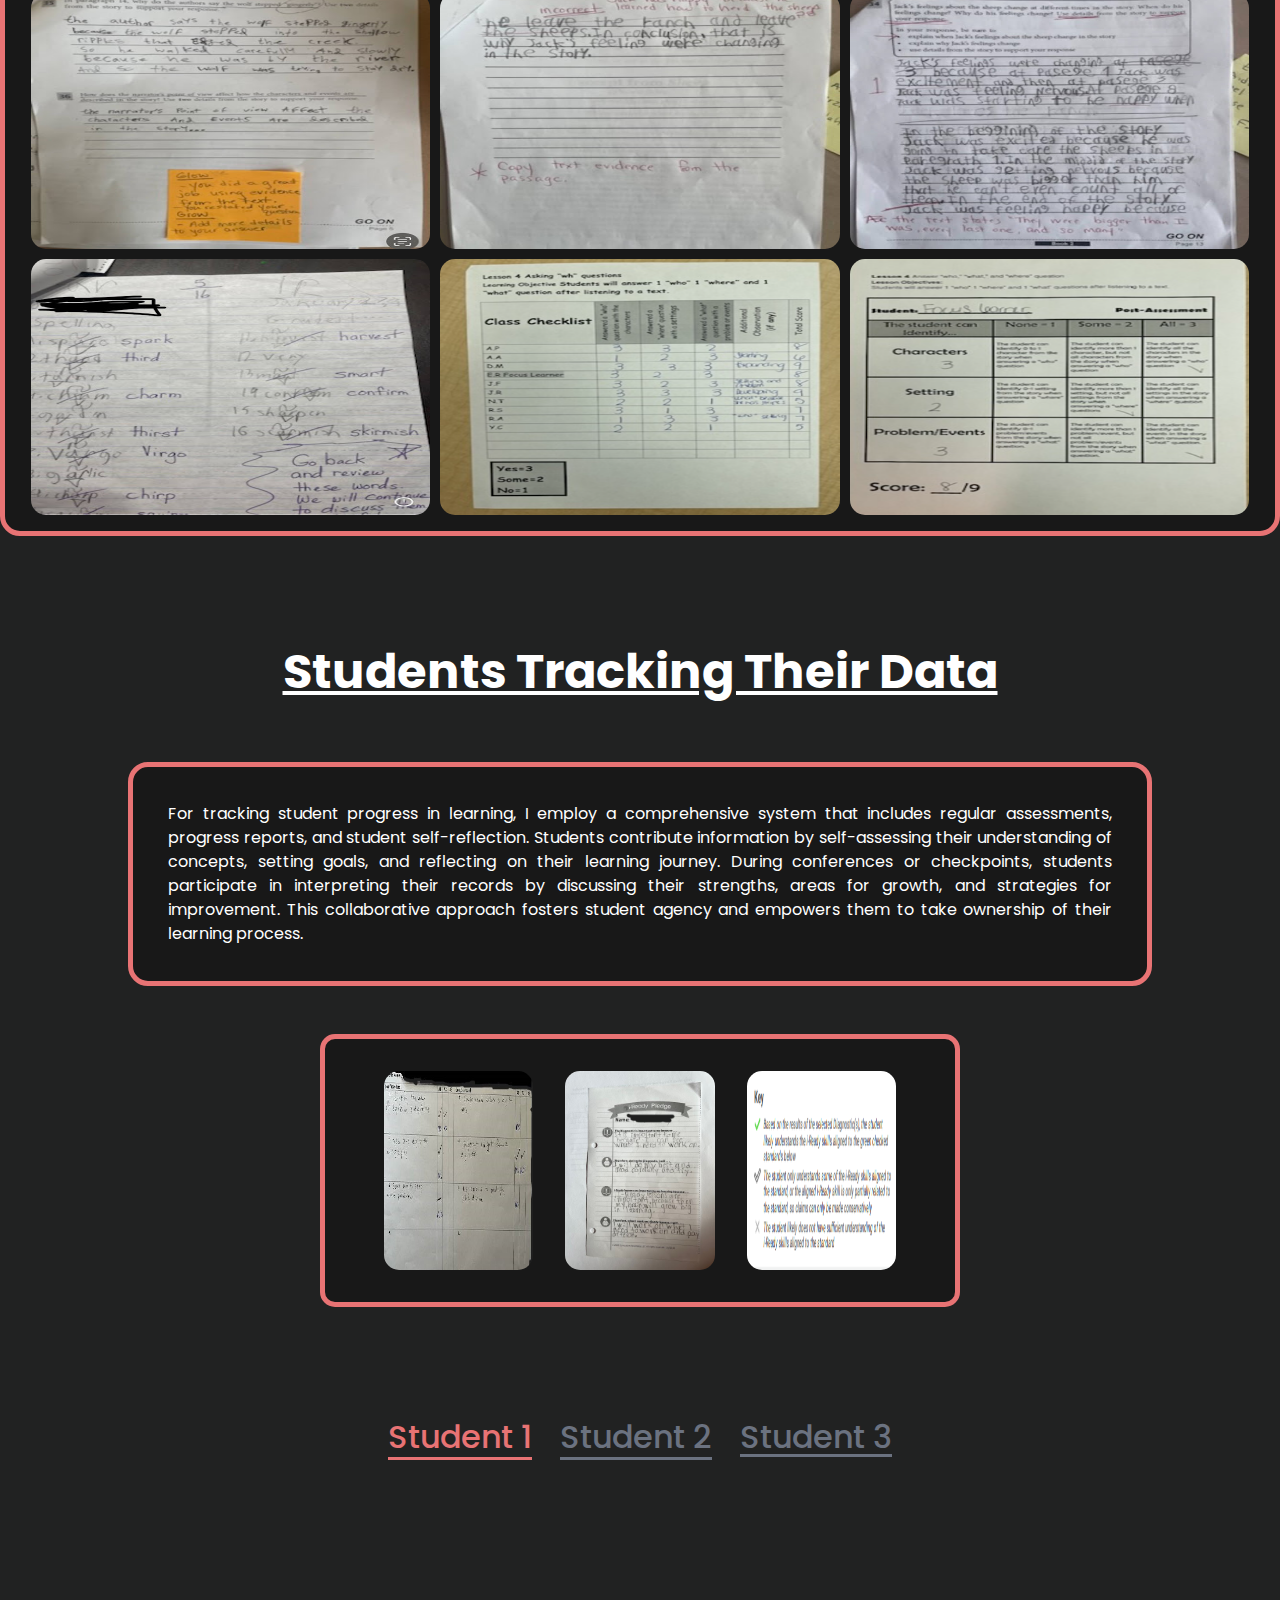
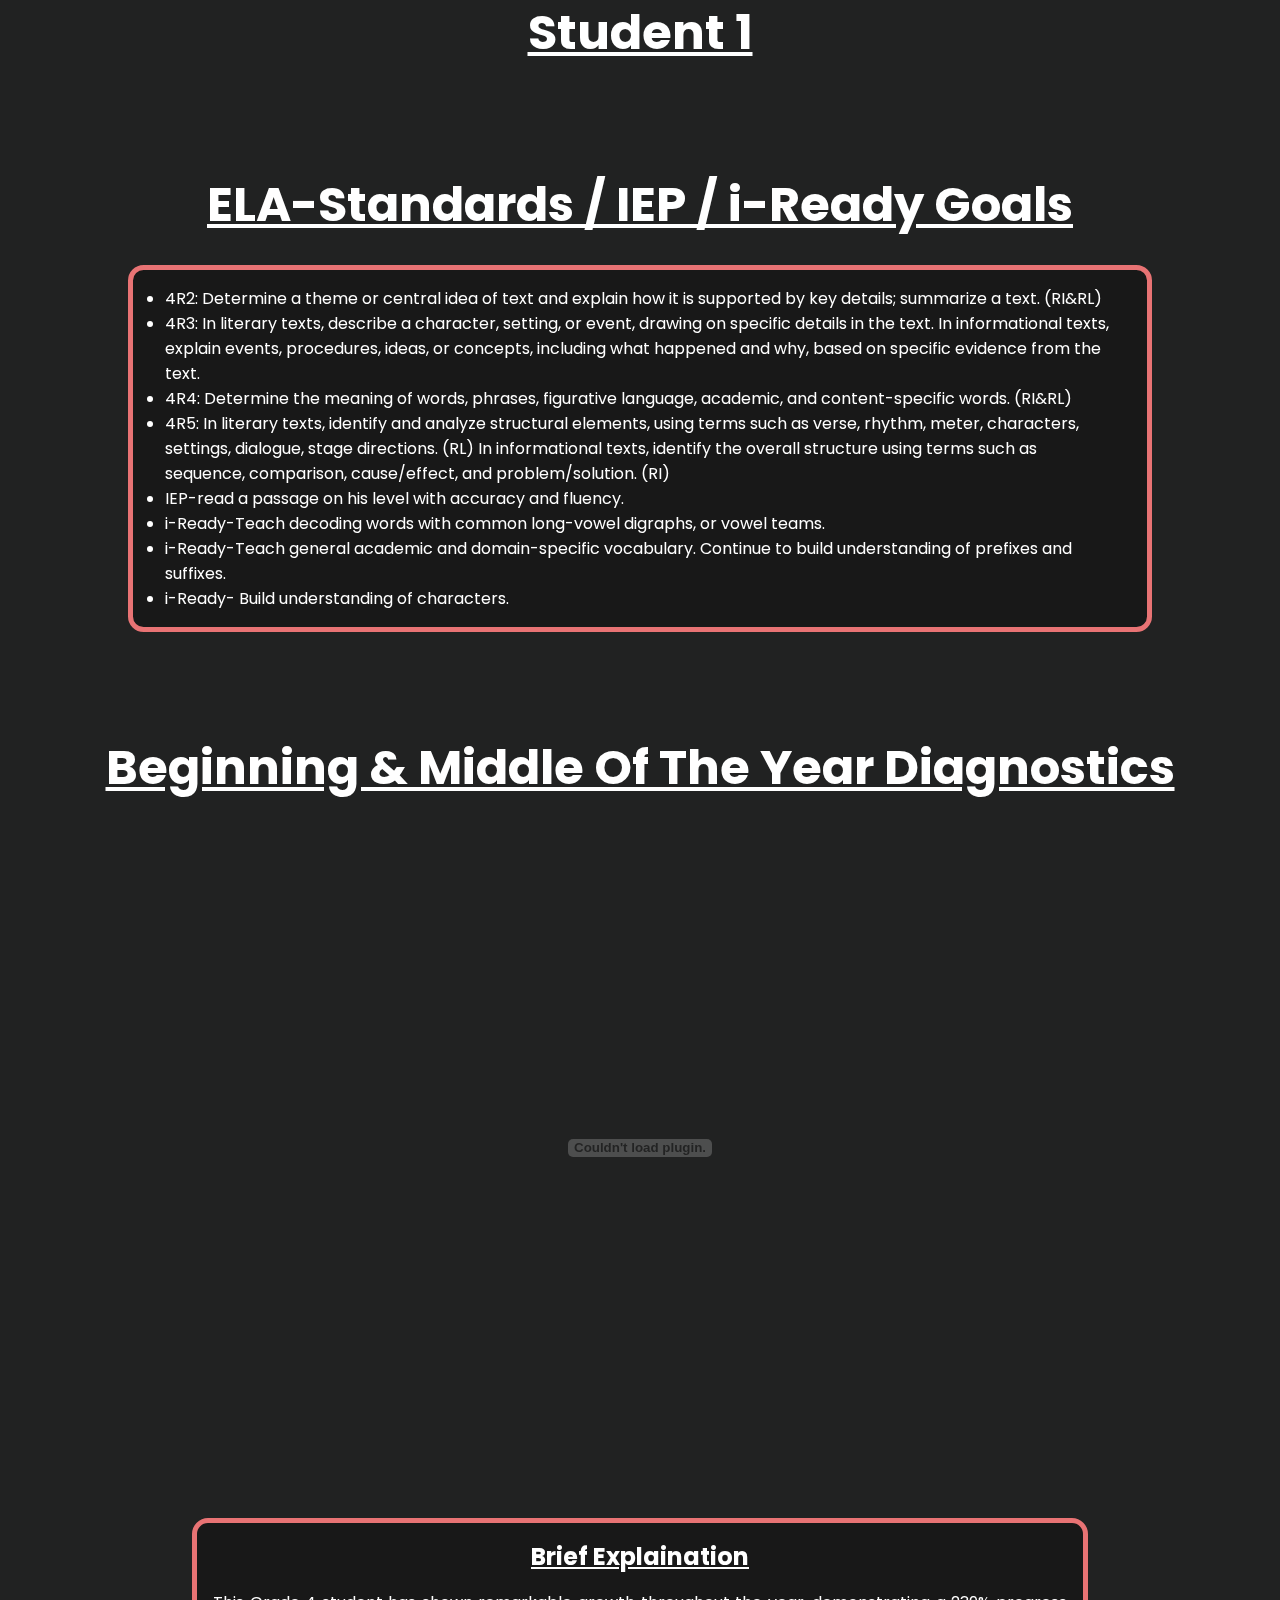
==== commit 38565522: "sday" ====
--- a/index.html
+++ b/index.html
@@ -20,8 +20,10 @@
     </head>
     <body id="body">
         <div class="mobile-warning">
-            <p>This website is best viewed in desktop mode. Please switch to desktop mode for optimal experience.</p>
-          </div>          
+            <p>This website is best viewed on a Tablet, Laptop, or Desktop. If
+                you choose to continue viewing on a mobile device please switch
+                to desktop mode for a more optimal experience.</p>
+        </div>
         <header class="navigation real-nav fade-in">
             <div class="nav-name"><a href="#" class="nn-link">Felisha L. <span
                         class="nav-highlight">Castoire</span></a></div>
@@ -613,7 +615,7 @@
                         href="https://docs.google.com/document/d/19nc_vJSCuhPU3EC7sAd8hp7WkeKE-XT9/edit"
                         target="_blank">Parent Outreach Log</a>
                 </p>
-                <div class="p-t-c">
+                <div style="max-width: 60%;" class="p-t-c">
                     <h2 class="p-s-t">Parent Communication</h2>
                     <div class="p-info">
                         <div class="p-i-c">
--- a/css/index.css
+++ b/css/index.css
@@ -776,7 +776,7 @@
 }
 
 .about {
-  padding: 100px;
+  padding-top: 100px;
   display: flex;
   flex-direction: column;
   justify-content: center;
@@ -813,11 +813,6 @@
   text-decoration: underline;
   font-weight: 800;
   text-align: center;
-}
-
-.p-t-c {
-  display: flex;
-  justify-content: center;
 }
 
 .philosphy-text {
@@ -936,7 +931,7 @@
   flex-direction: column;
   align-items: center;
   /* Center items horizontally */
-  max-width: 800px;
+  max-width: 100%;
   /* Adjust max-width as needed */
 }
 
@@ -1155,7 +1150,7 @@
 
 
 .sl {
-  padding: 100px;
+  padding-top: 100px;
   display: flex;
   flex-direction: column;
   justify-content: center;
@@ -1274,15 +1269,15 @@
   justify-content: center;
   background-color: #181818;
   border-radius: .9375rem;
-  padding: .16rem;
-  border: 5px solid #e87374;
-  width: 64%;
+  padding: 1rem;
+  border: 5px solid #e87374;
+  width: 50%;
 }
 
 .sl-i-c-2 img {
   transition: 0.3s ease;
   border-radius: 15px;
-  width: calc((100% - 4 * 0.625rem) / 3);
+  width: 25%;
   margin: 1rem;
 }
 
@@ -1618,7 +1613,7 @@
   border: 5px solid #e87374;
   background-color: #181818;
   border-radius: 1.25rem;
-  width: 100%;
+  width: 70%;
   padding: 1rem;
 }
 
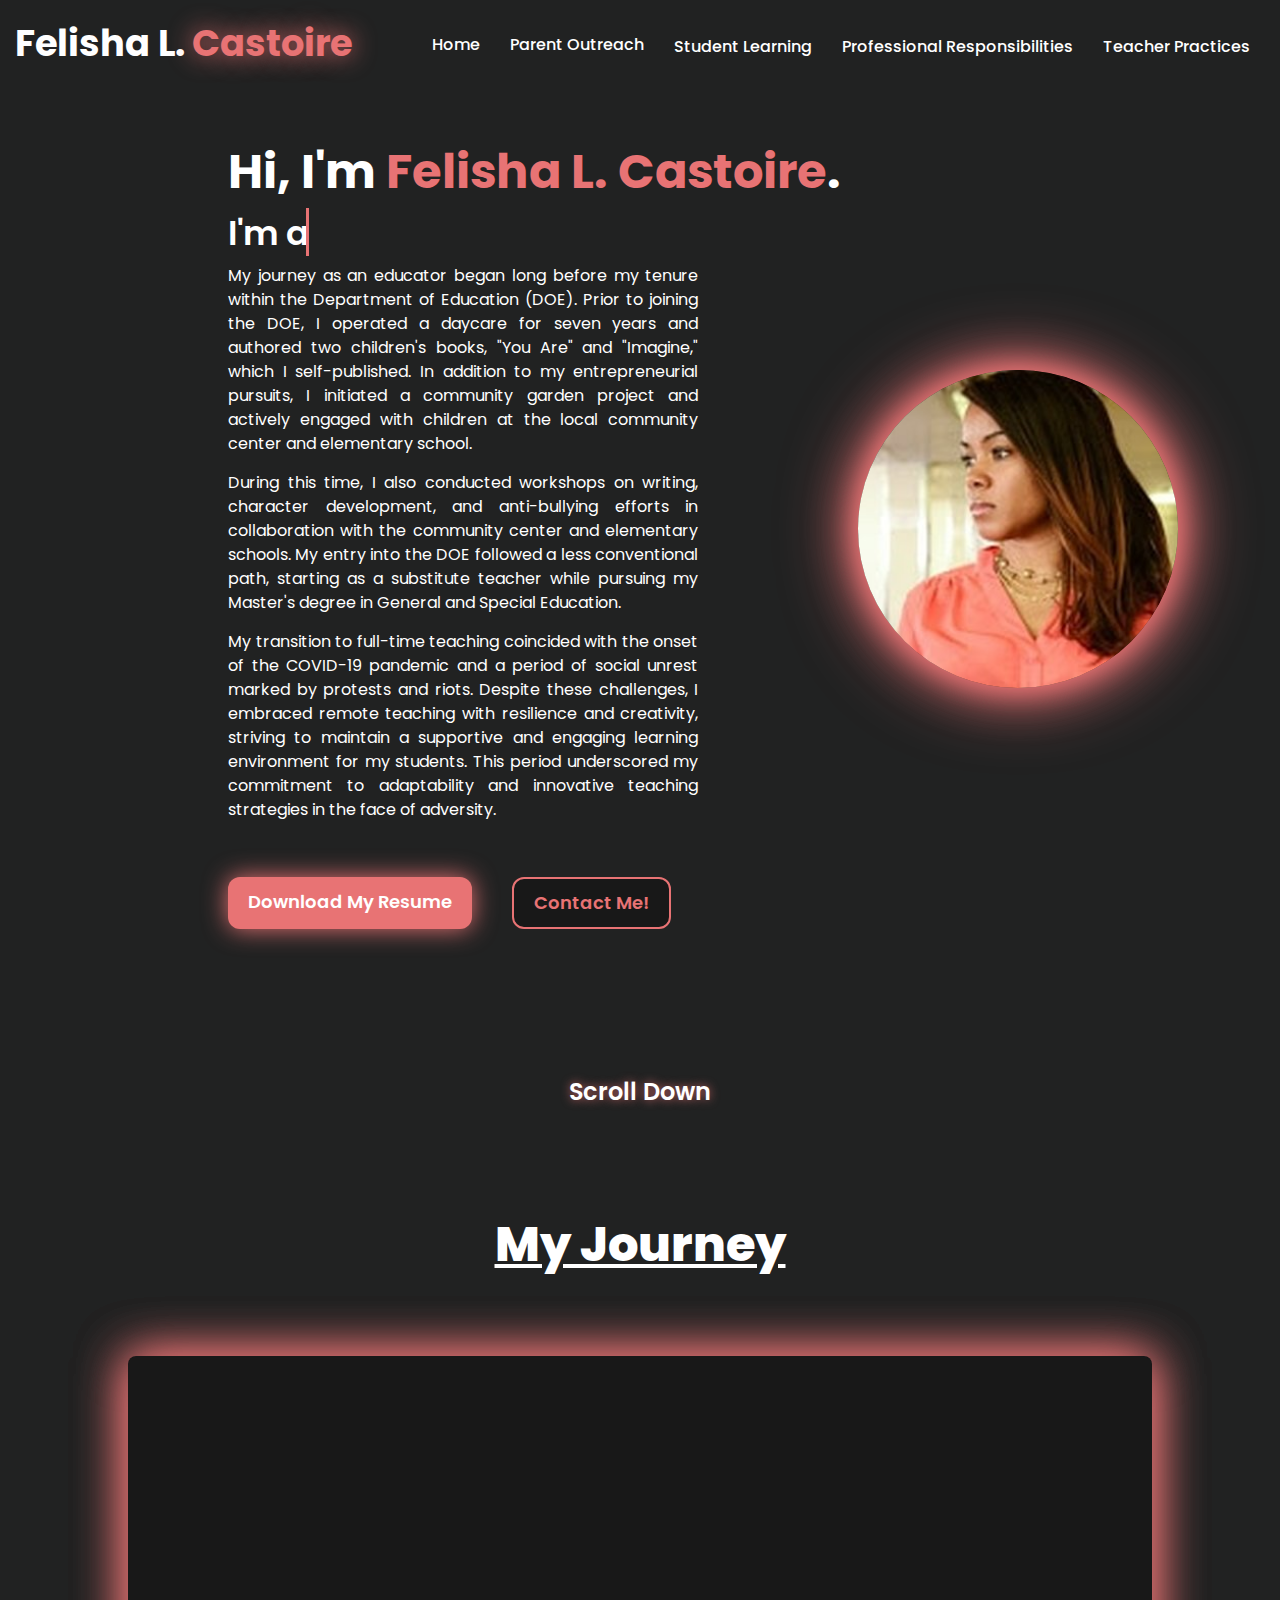
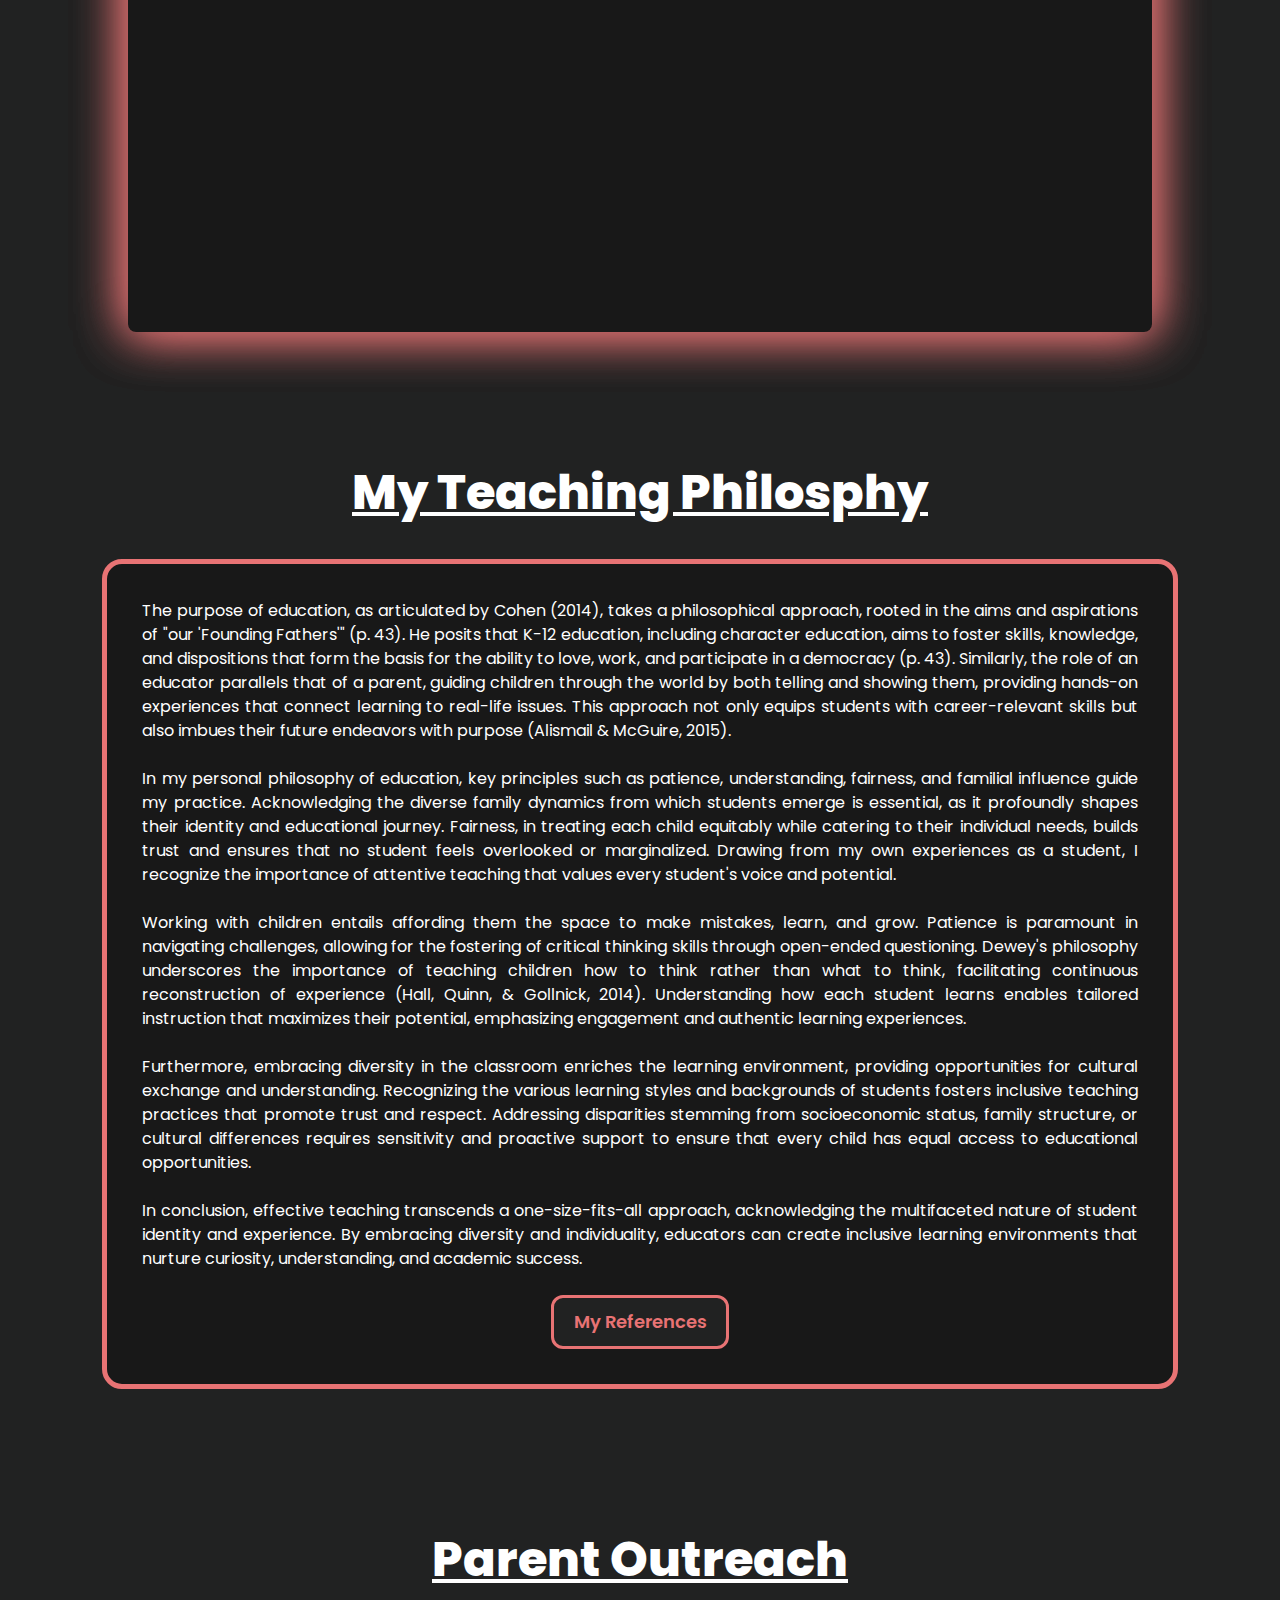
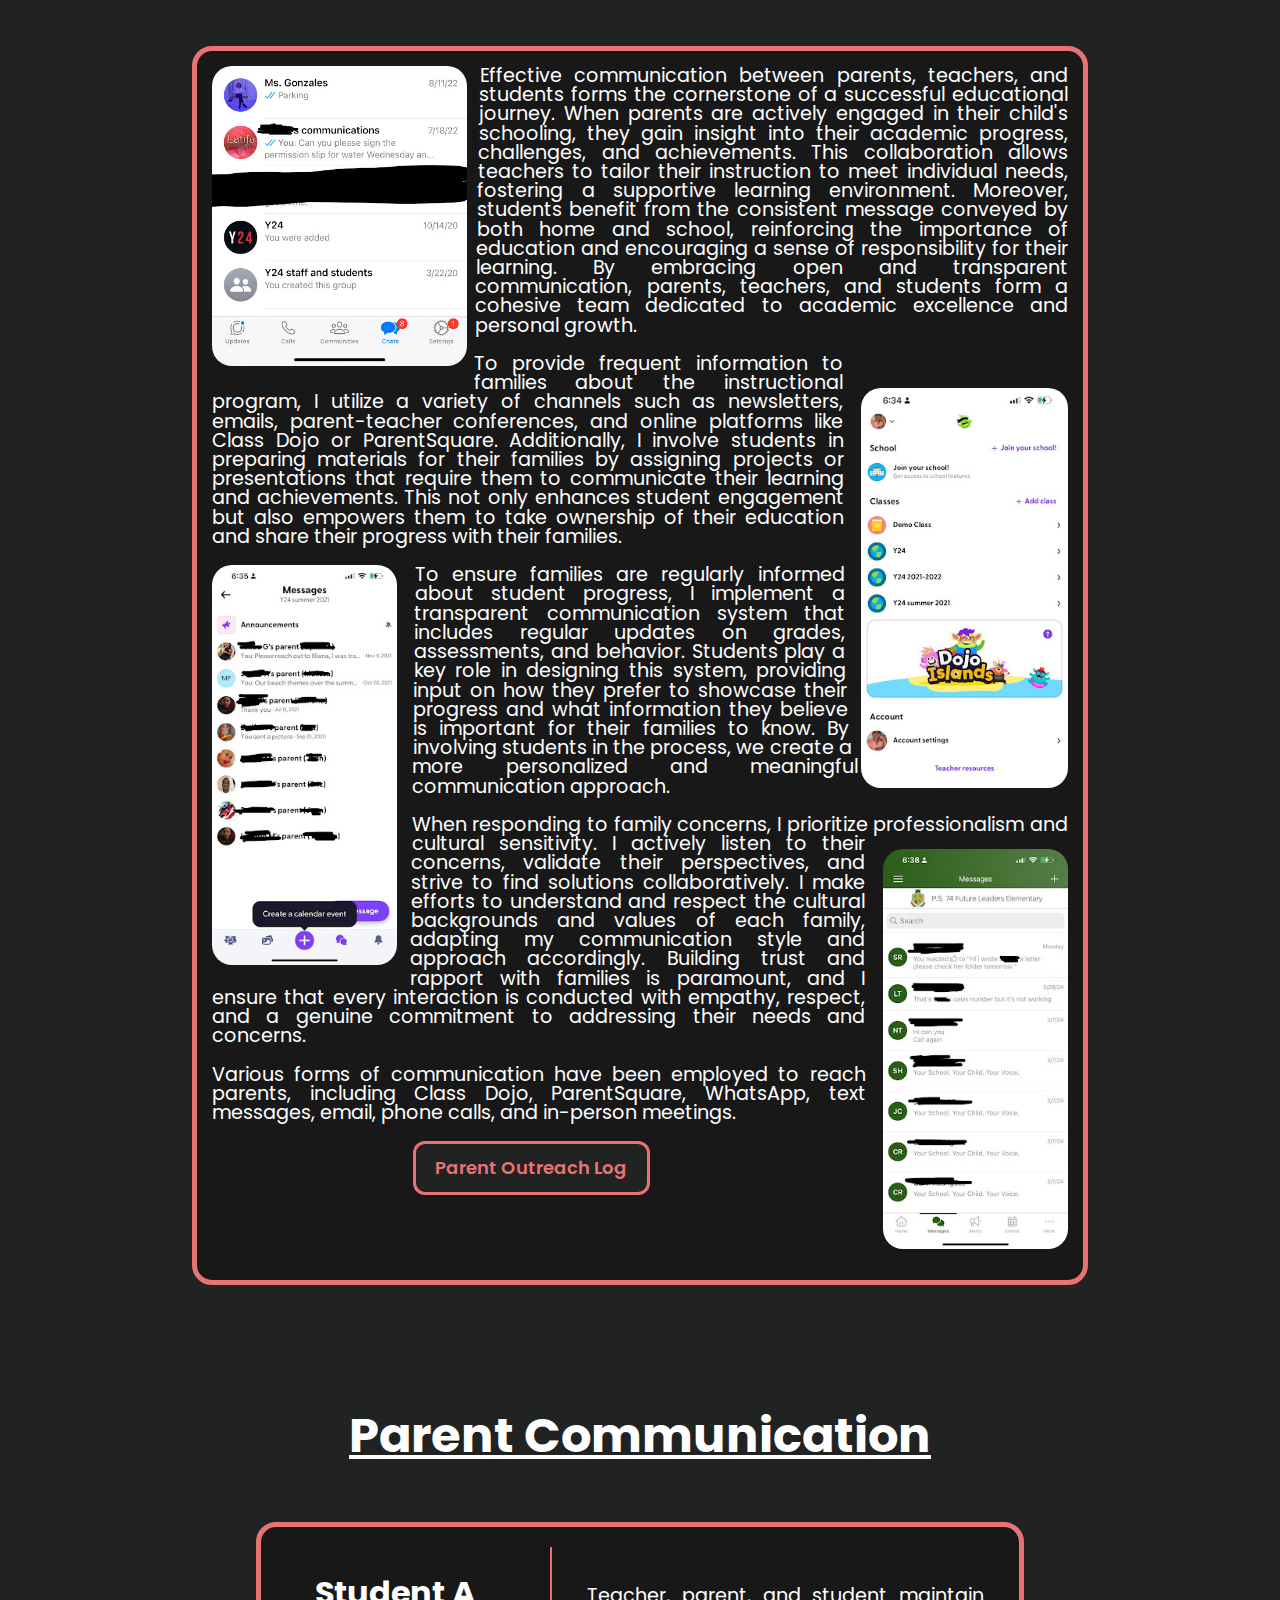
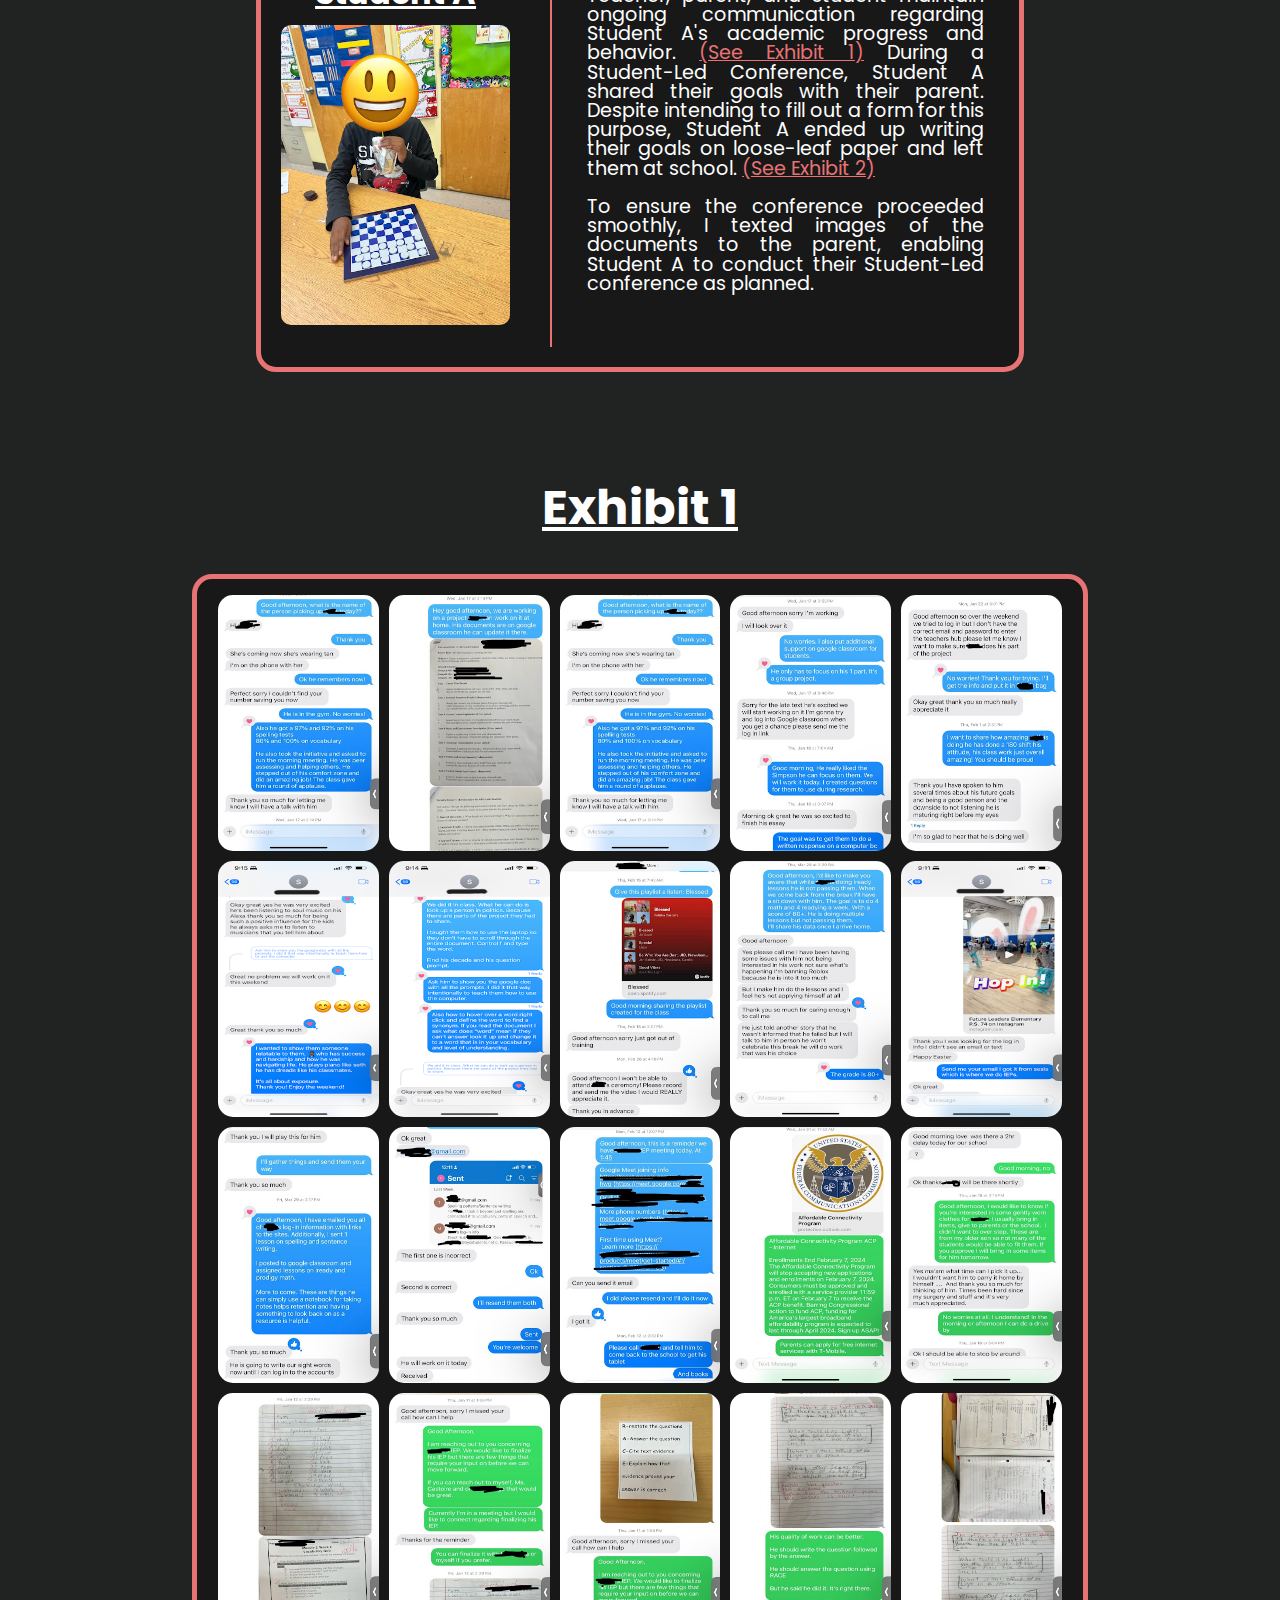
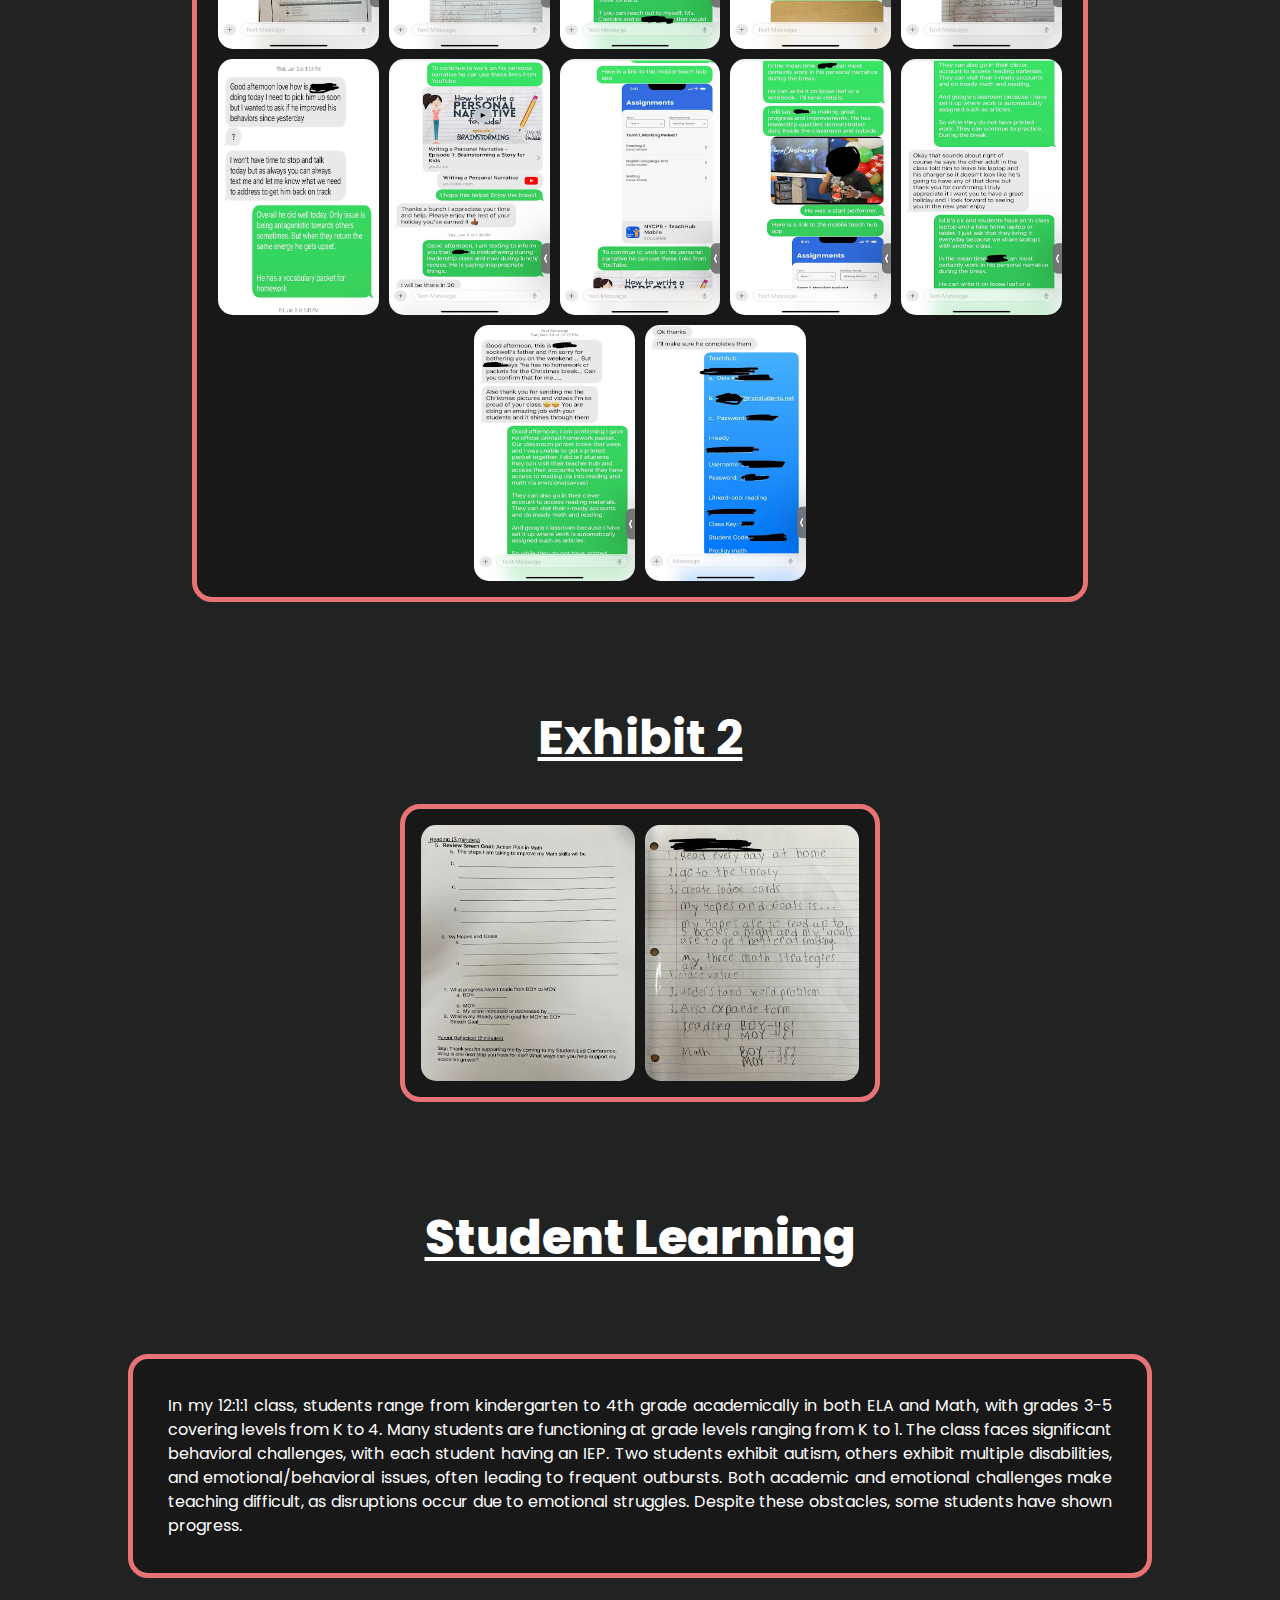
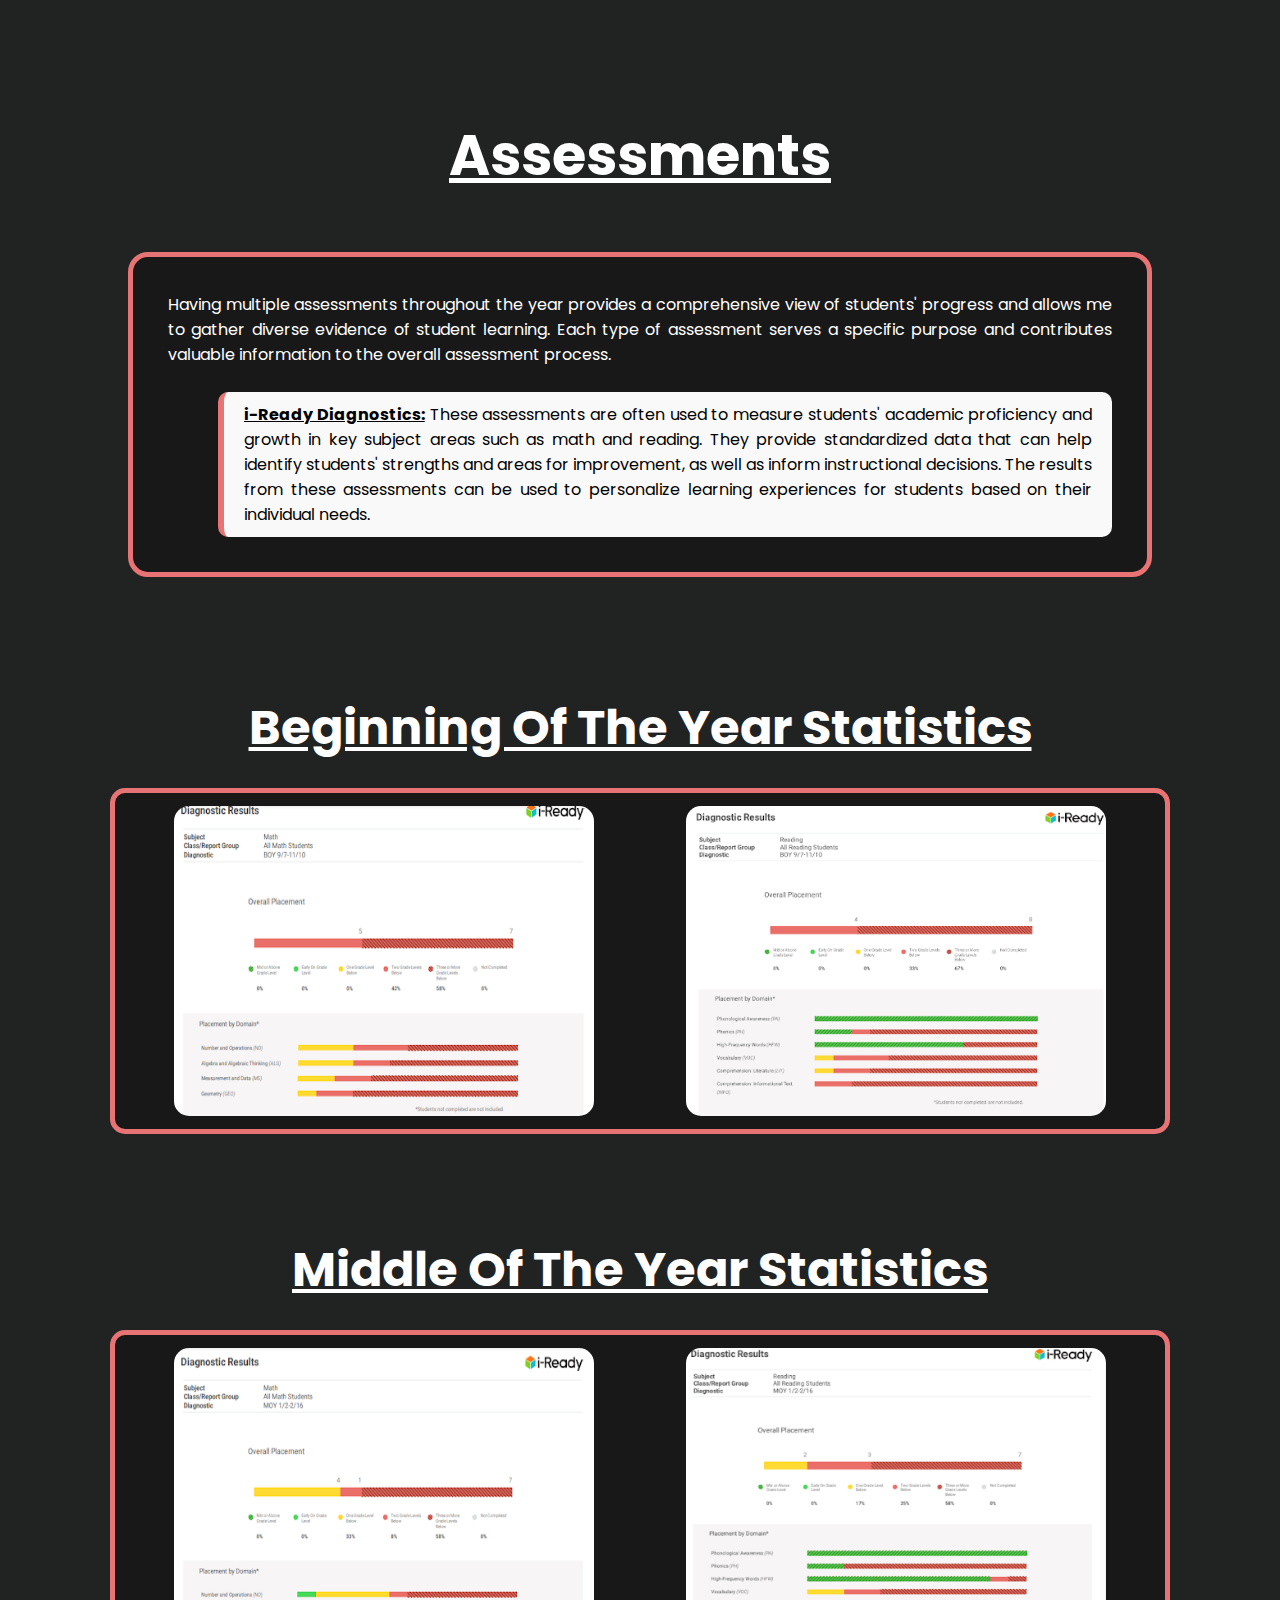
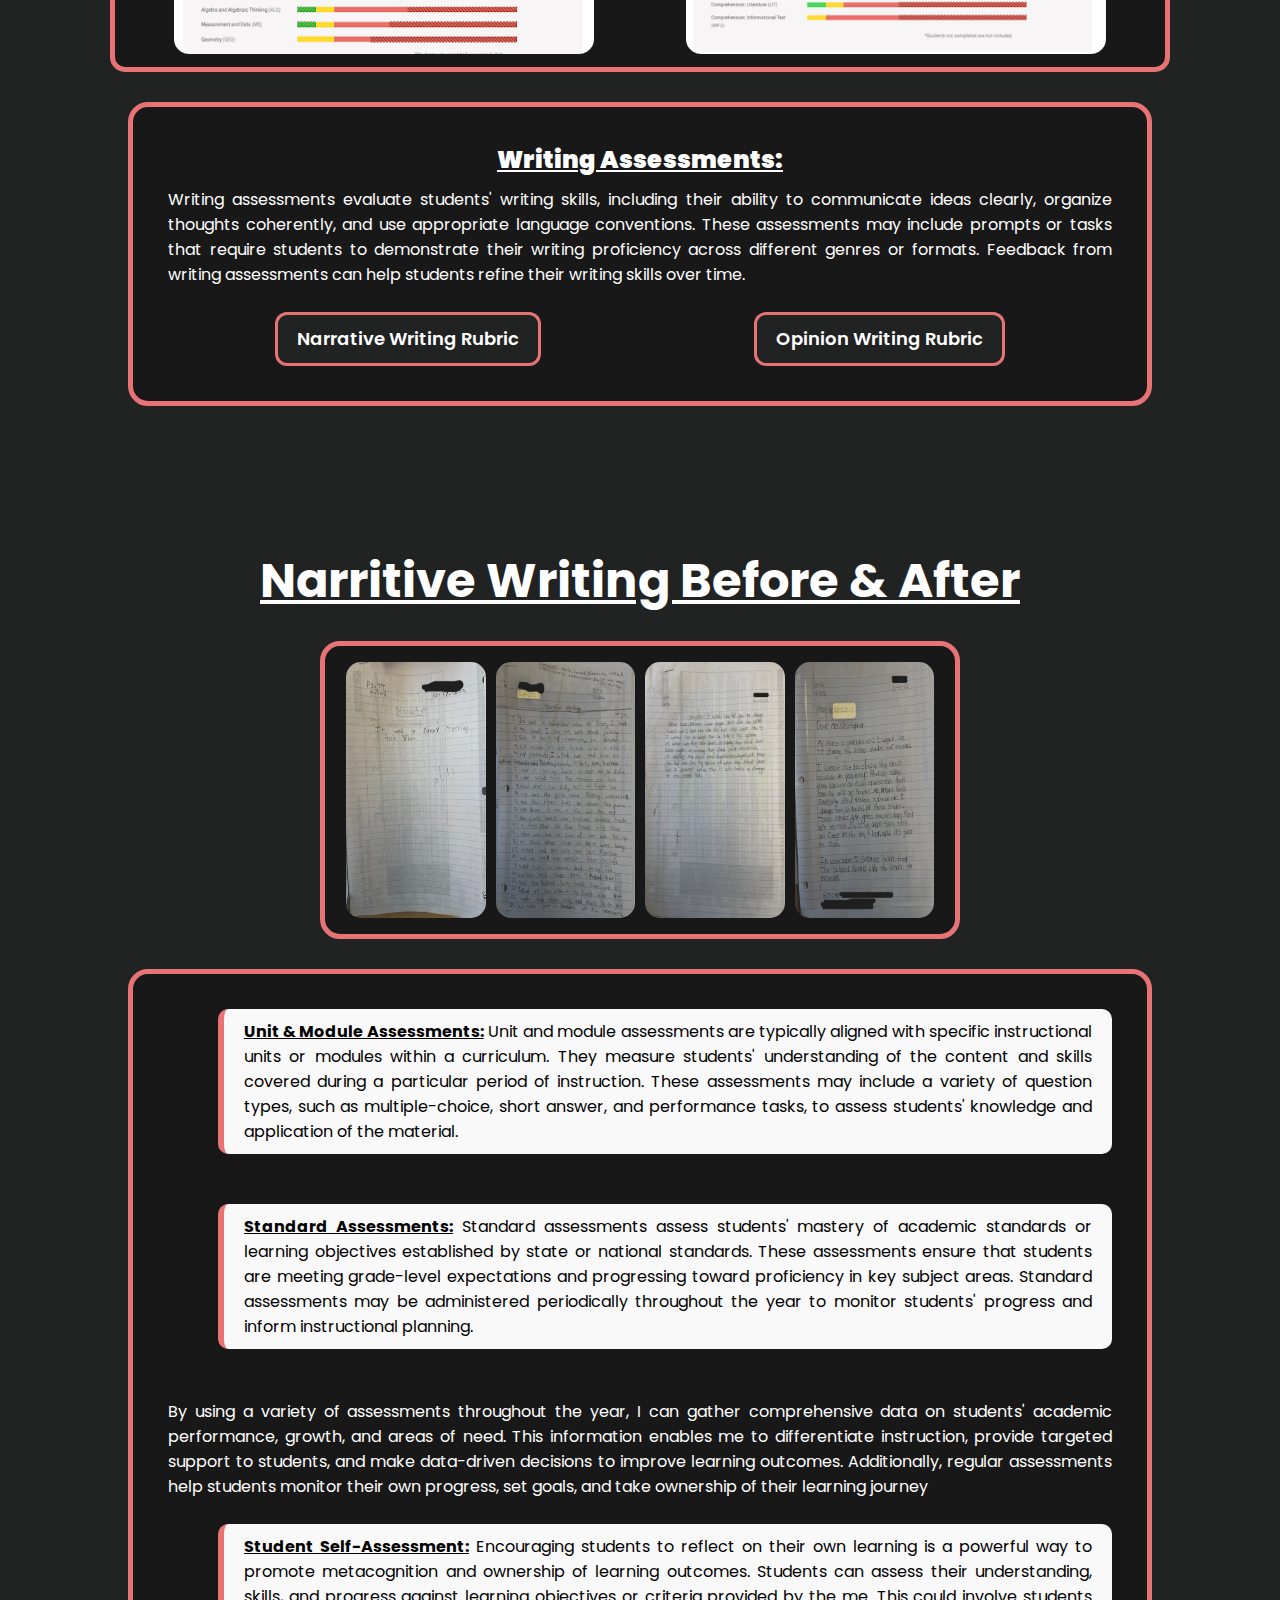
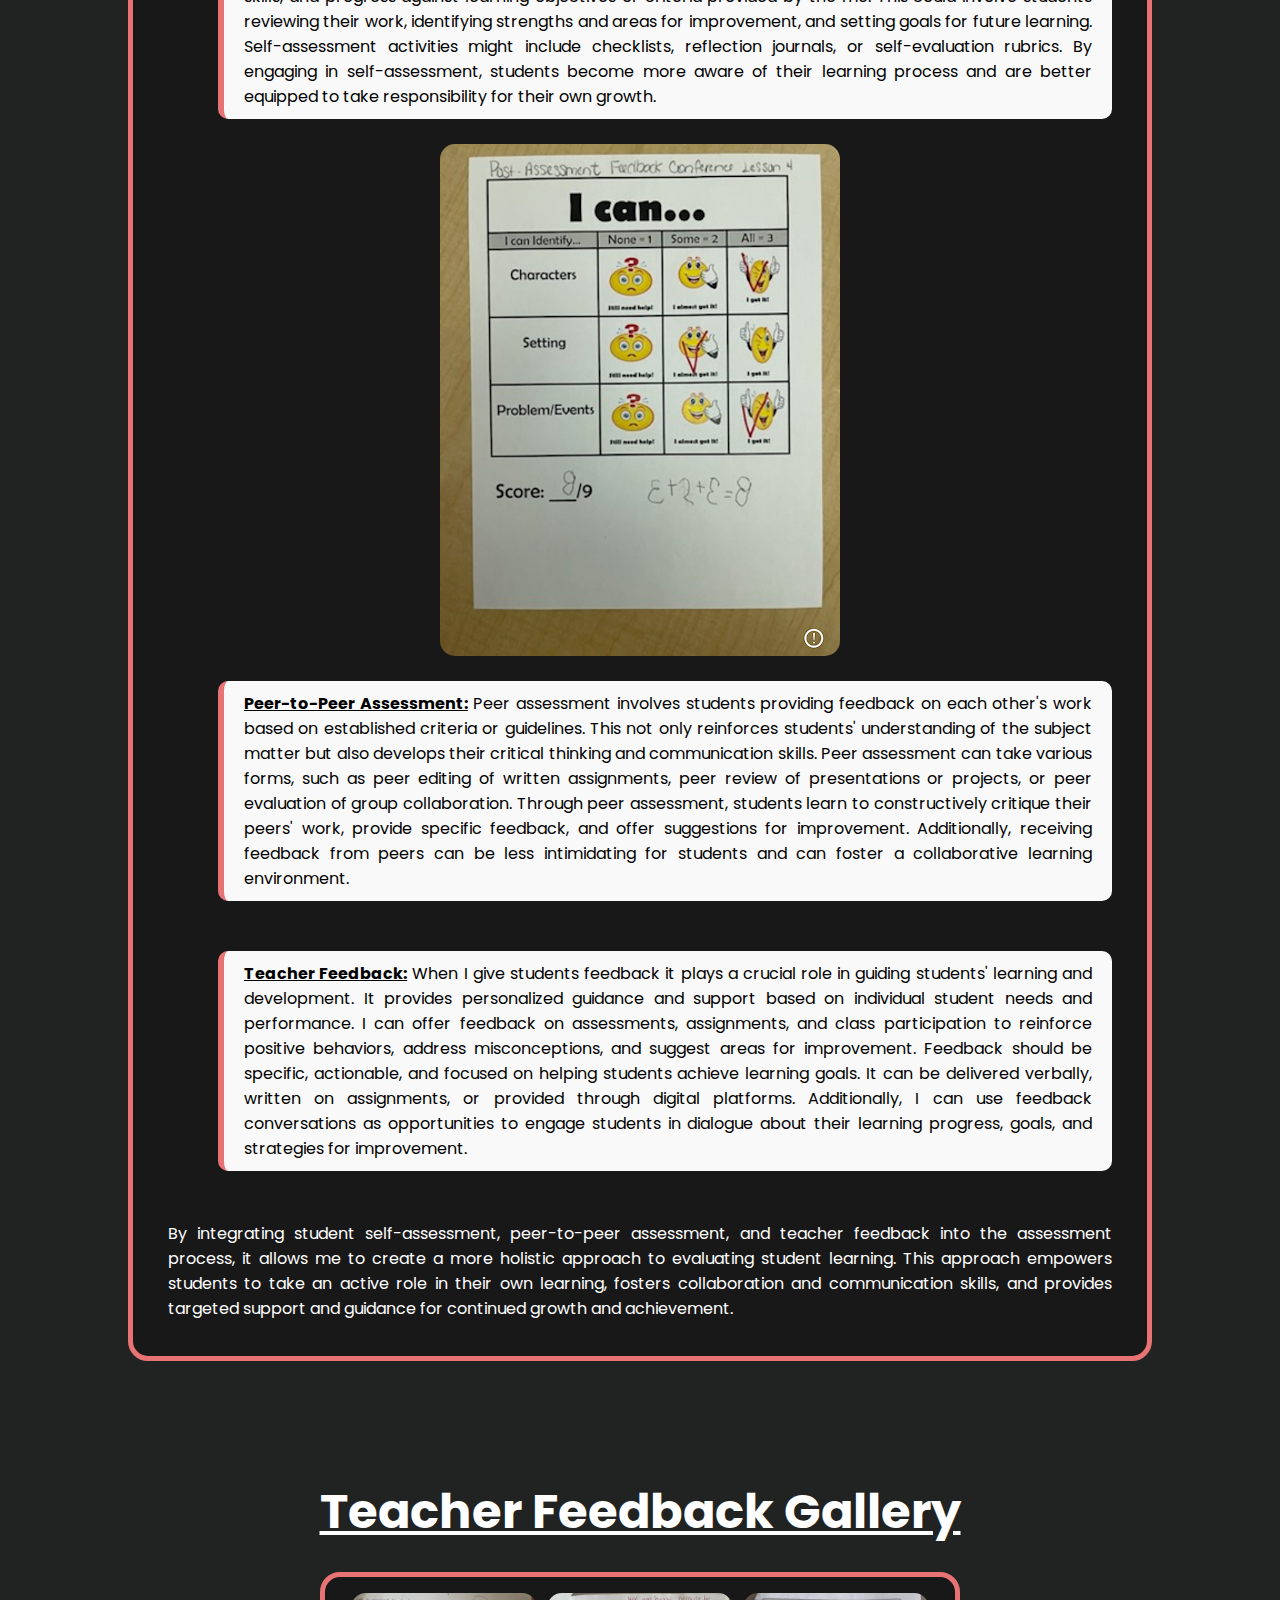
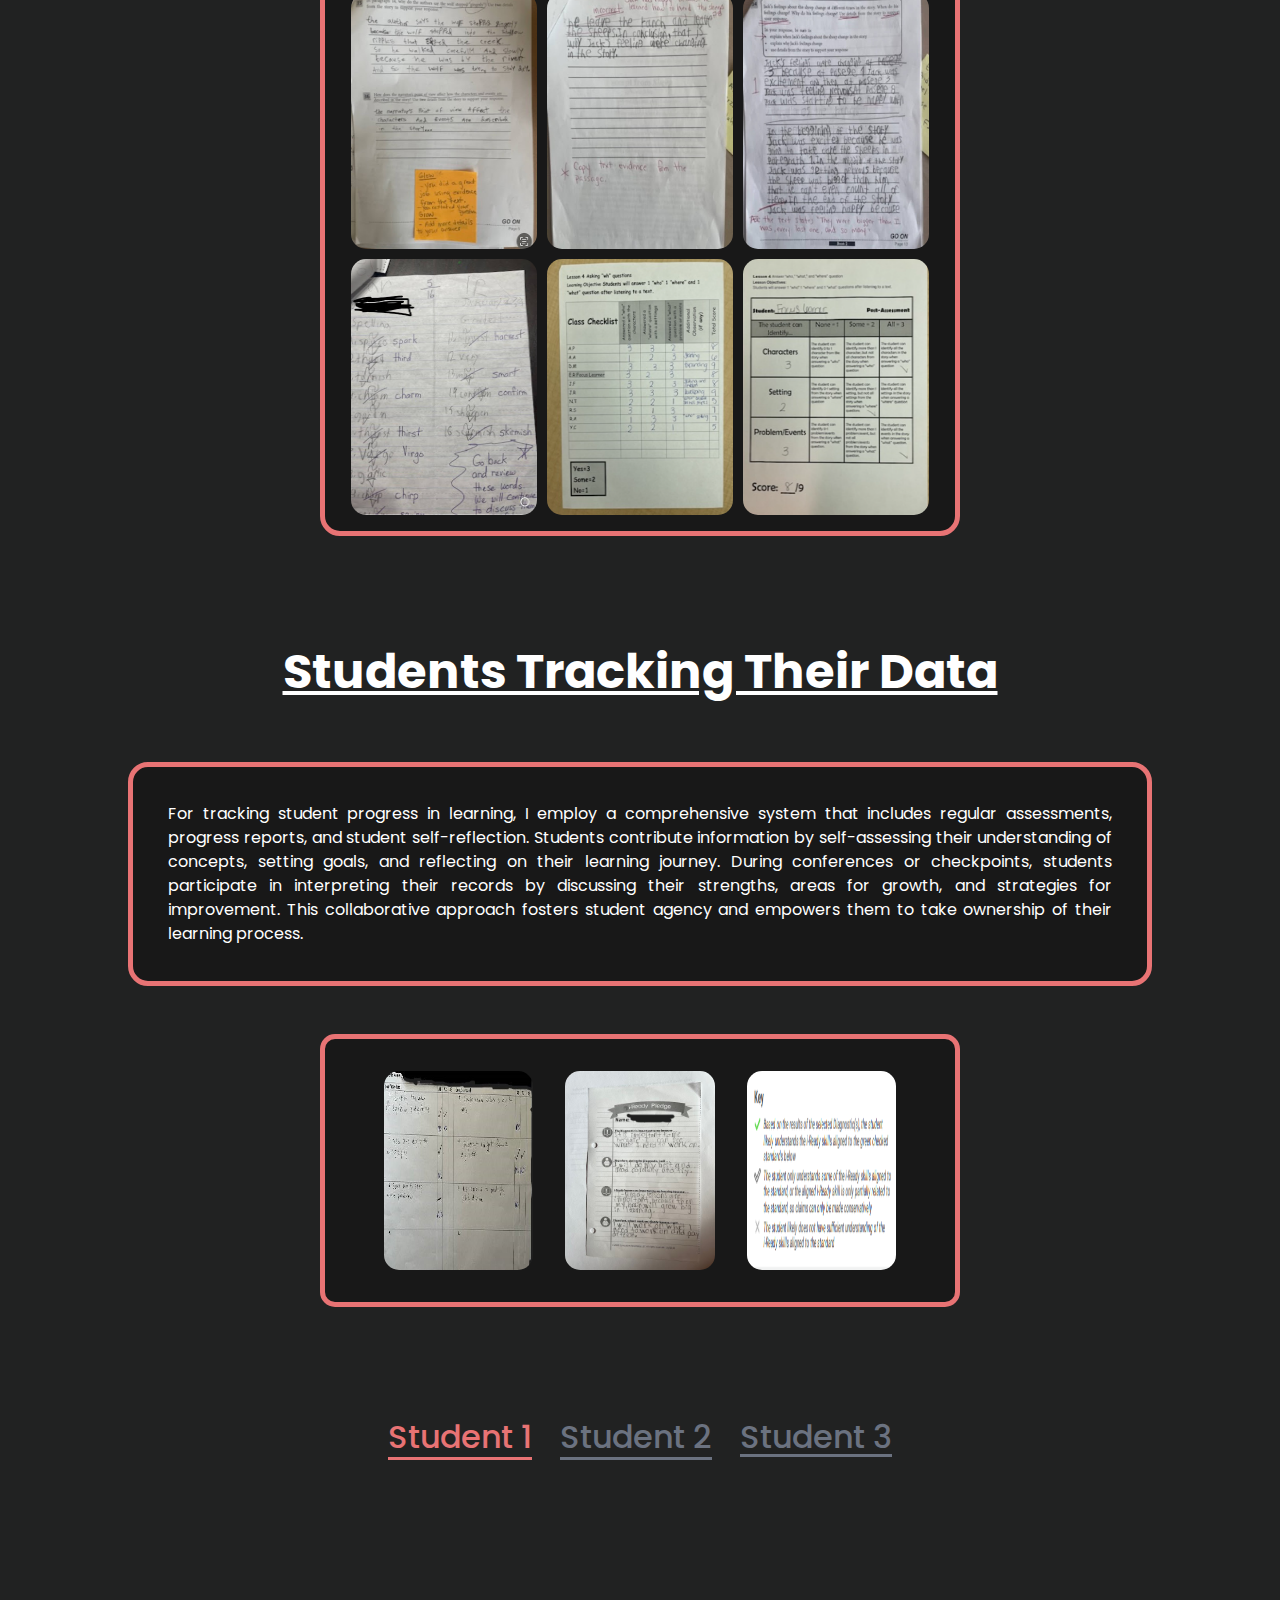
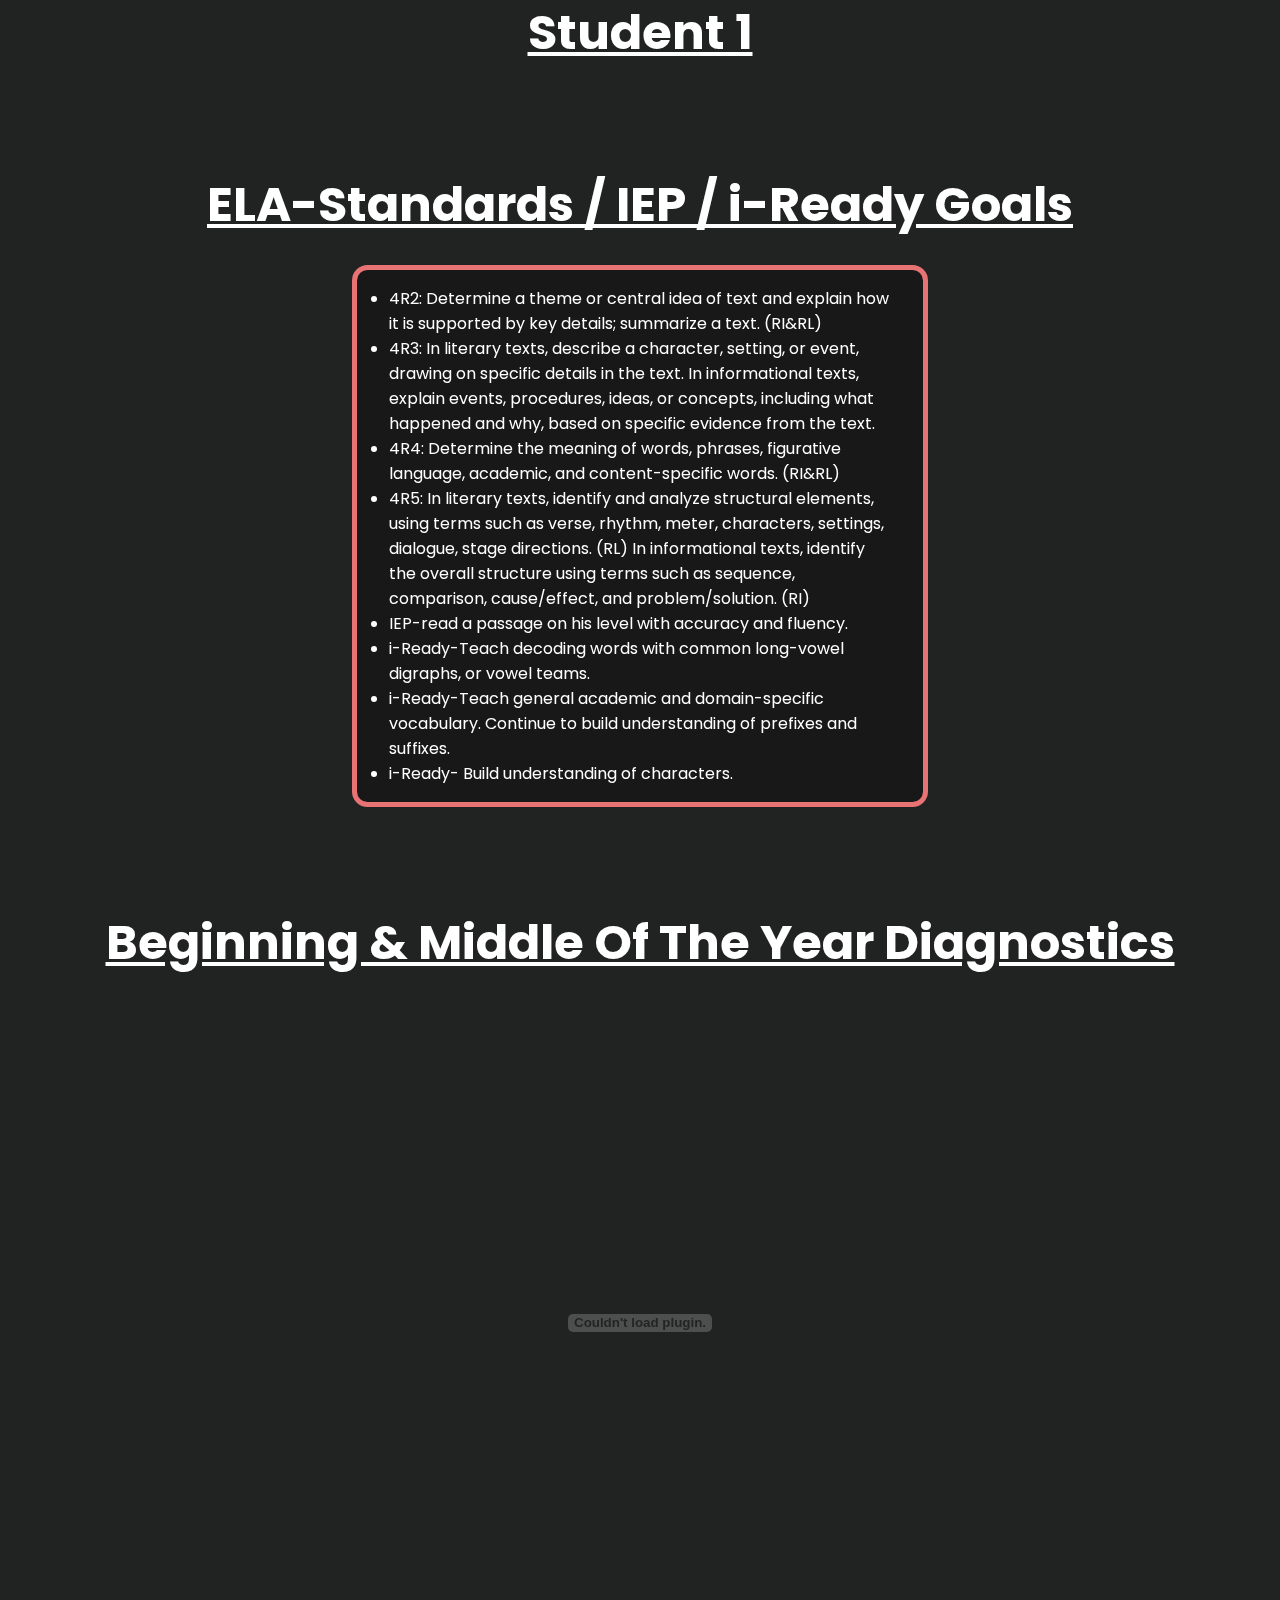
==== commit 5da22d18: "eawsd r" ====
--- a/index.html
+++ b/index.html
@@ -1292,19 +1292,23 @@
                                             </li>
                                         </ul>
                                     </div>
-                                    <div class="sl-asi-c">
-                                        <h2>Student 1's Assessments Before &
-                                            After</h2>
-                                        <img
-                                            src="imgs/sl/s1/as/as-1.jpg"
-                                            alt="Student 1's 1st Assessment"
-                                            widthValue="32rem"
-                                            blurb="Student 1's 1st Assessment ">
-                                        <img
-                                            src="imgs/sl/s1/as/as-2.jpg"
-                                            alt="Student 1's 2nd Assessment"
-                                            widthValue="32rem"
-                                            blurb="Student 1's 2nd Assessment">
+                                    <div class="sa-c">
+                                        <div class="sa-hi-c">
+                                            <h2>Student 1's
+                                                Assessments Before & After</h2>
+                                            <div class="sa-i-c">
+                                                <img
+                                                    src="imgs/sl/s1/as/as-1.jpg"
+                                                    alt="Student 1's 1st Assessment"
+                                                    widthValue="32rem"
+                                                    blurb="Student 1's 1st Assessment ">
+                                                <img
+                                                    src="imgs/sl/s1/as/as-2.jpg"
+                                                    alt="Student 1's 2nd Assessment"
+                                                    widthValue="32rem"
+                                                    blurb="Student 1's 2nd Assessment">
+                                            </div>
+                                        </div>
                                     </div>
                                     <div class="ris">
                                         <h2>Reading Intervention Strategies</h2>
@@ -1317,19 +1321,24 @@
                                             <li>Task Cards</li>
                                         </ul>
                                     </div>
-                                    <div class="sl-asi-c">
-                                        <h2>Student 1's Reading Intervetion
-                                            Strategies Activity</h2>
-                                        <img
-                                            src="imgs/sl/s1/ris/ris-1.jpg"
-                                            alt="Student 1's Reading Intervention Strategies Activity"
-                                            widthValue="32rem"
-                                            blurb="Student 1's Reading Intervention Strategies Activity">
-                                        <img
-                                            src="imgs/sl/s1/ris/ris-2.jpg"
-                                            alt="Student 1's Reading Intervention Strategies Activity"
-                                            widthValue="32rem"
-                                            blurb="Student 1's Reading Intervention Strategies Activity">
+                                    <div class="sa-c">
+                                        <div class="sa-hi-c">
+
+                                            <h2>Student 1's Reading Intervetion
+                                                Strategies Activity</h2>
+                                            <div class="sa-i-c">
+                                                <img
+                                                    src="imgs/sl/s1/ris/ris-1.jpg"
+                                                    alt="Student 1's Reading Intervention Strategies Activity"
+                                                    widthValue="32rem"
+                                                    blurb="Student 1's Reading Intervention Strategies Activity">
+                                                <img
+                                                    src="imgs/sl/s1/ris/ris-2.jpg"
+                                                    alt="Student 1's Reading Intervention Strategies Activity"
+                                                    widthValue="32rem"
+                                                    blurb="Student 1's Reading Intervention Strategies Activity">
+                                            </div>
+                                        </div>
                                     </div>
                                     <h2 class="sl-s-t">Student Work</h2>
                                     <div class="sl-sw-c">
@@ -1816,30 +1825,38 @@
                                         src="imgs/sl/s3/diagnostic.pdf"
                                         type="application/pdf" />
                                 </div>
-                                <div class="sl-asi-c">
-                                    <h2>Student 3's Assessments Before &
-                                        After</h2>
-                                    <img
-                                        src="imgs/sl/s3/as/as-b.jpg"
-                                        alt="Student 3's 1st Assessment"
-                                        widthValue="32rem"
-                                        blurb="Student 3's 1st Assessment ">
-                                    <img
-                                        src="imgs/sl/s3/as/as-a.jpg"
-                                        alt="Student 3's 2nd Assessment"
-                                        widthValue="32rem"
-                                        blurb="Student 3's 2nd Assessment">
-                                    <img
-                                        src="imgs/sl/s3/as/prog.jpg"
-                                        alt="Student 3's Progress Report"
-                                        widthValue="32rem"
-                                        blurb="Student 3's Progress Report">
-                                    <p>The student's performance on the math
-                                        assessment improved significantly from
-                                        scoring 3 /10 initially to 9 /10 in
-                                        subsequent assessments, reflecting a 60%
-                                        increase in accuracy.
-                                    </p>
+                                <div class="sa-c">
+                                    <div class="sa-hi-c">
+                                        <h2>Student 3's
+                                            Assessments Before & After</h2>
+                                        <div class="sa-i-c">
+                                            <img
+                                                src="imgs/sl/s3/as/as-b.jpg"
+                                                alt="Student 3's 1st Assessment"
+                                                widthValue="32rem"
+                                                blurb="Student 3's 1st Assessment ">
+                                            <img
+                                                src="imgs/sl/s3/as/as-a.jpg"
+                                                alt="Student 3's 2nd Assessment"
+                                                widthValue="32rem"
+                                                blurb="Student 3's 2nd Assessment">
+                                            <img
+                                                src="imgs/sl/s3/as/prog.jpg"
+                                                alt="Student 3's Progress Report"
+                                                widthValue="32rem"
+                                                blurb="Student 3's Progress Report">
+                                        </div>
+                                        <p>The student's performance on the
+                                            math
+                                            assessment improved
+                                            significantly from
+                                            scoring 3 /10 initially to 9 /10
+                                            in
+                                            subsequent assessments,
+                                            reflecting a 60%
+                                            increase in accuracy.
+                                        </p>
+                                    </div>
                                 </div>
                                 <div class="brief-exp" style="width:50%;">
                                     <h2>Math Strategies</h2>
--- a/css/index.css
+++ b/css/index.css
@@ -1,5 +1,7 @@
 @import url('https://fonts.googleapis.com/css2?family=Poppins:wght@300;400;500;600;700;800;900&display=swap');
 @import url('https://fonts.googleapis.com/css2?family=Style+Script&display=swap');
+@import url('https://fonts.googleapis.com/css2?family=El+Messiri:wght@400..700&display=swap');
+
 
 /* @font-face {
   font-family: JimmyScript;
@@ -115,12 +117,19 @@
   background-color: #fff;
 }
 
-.h-link {
+/* .h-link {
   display: none;
-}
+} */
 
 .sidenav, .sidenav2 {
   display: none;
+}
+
+@media only screen and (max-width: 1450px) {
+  .nav-links .nav-link, .nav-links .dd-nav-link {
+    font-size: 1.15rem !important;
+    transition: .4s ease-in-out;
+  }
 }
 
 @media only screen and (max-width: 1255px) {
@@ -167,7 +176,7 @@
   overflow: hidden;
 }
 
-@media only screen and (max-width: 1335px) {
+@media only screen and (max-width: 1270px) {
   .hamburger {
     display: block;
     margin-right: 20px;
@@ -215,6 +224,7 @@
     z-index: 53;
     height: 100%;
     width: 30%;
+    padding: 0 10px;
     box-shadow: rgba(0, 0, 0, 0.25) 0px 54px 55px, rgba(0, 0, 0, 0.12) 0px -12px 30px, rgba(0, 0, 0, 0.12) 0px 4px 6px, rgba(0, 0, 0, 0.17) 0px 12px 13px, rgba(0, 0, 0, 0.09) 0px -3px 5px;
     border-left: 5px solid #e87374;
   }
@@ -274,6 +284,7 @@
   font-size: 2.5rem;
   text-decoration: none;
   font-weight: 700;
+  white-space: nowrap;
 }
 
 .nav-highlight {
@@ -307,6 +318,7 @@
 
 .nav-link {
   transform: translateY(1.9px);
+  white-space: nowrap;
 }
 
 .nav-links .nav-link::after {
@@ -548,6 +560,7 @@
 
 .text-animation span {
   position: relative;
+  /* font-family: 'El Messiri', sans-serif; */
 }
 
 .text-animation span::before {
@@ -640,9 +653,9 @@
   white-space: nowrap;
 }
 
-/* 
-.hero-hook span {
-  font-family: 'Style Script', cursive;
+
+/* .hero-hook span {
+  font-family: 'El Messiri', sans-serif;
 } */
 
 /* .hero-left .hero-hook-btm {
@@ -1409,7 +1422,7 @@
 .sl-s1-list {
   background-color: #181818;
   border-radius: .9735rem;
-  width: 80%;
+  width: 45%;
   padding: 1rem 2rem;
   border: 5px solid #e87374;
 }
@@ -1436,7 +1449,7 @@
   border: 5px solid #e87374;
   border-radius: 1rem;
   padding: 1rem;
-  width: 70%;
+  width:60%;
   margin: auto;
   margin-top: 50px;
   text-align: justify;
@@ -1457,6 +1470,7 @@
   display: flex;
   align-items: center;
   flex-direction: column;
+  padding: 0 20px;
 }
 
 .ris {
@@ -1519,7 +1533,7 @@
   border: 5px solid #e87374;
   background-color: #181818;
   border-radius: 1.25rem;
-  width: 100%;
+  width: 50%;
   padding: 1rem;
 }
 
@@ -1554,16 +1568,53 @@
   text-align: center;
 }
 
-.sl-asi-c img {
-  width: calc((100% - 4 * 0.625rem) / 3);
+.sa-c {
+  padding-top:100px;
+   display: flex;
+   justify-content: center;
+}
+
+.sa-hi-c {
+  display: flex;
+  flex-wrap: wrap;
+  justify-content: center;
+  border: 5px solid #e87374;
+  background-color: #181818;
+  border-radius: 1.25rem;
+  width: 50%;
+  padding: 1rem;
+  margin-bottom: 25px;
+}
+
+.sa-i-c {
+  display: flex;
+  flex-wrap: wrap;
+  justify-content: center;
+  width: 100%;
+  gap: .625rem;
+}
+
+.sa-i-c img {
+  width: calc((100% - 10 * 0.625rem) / 3);
   /* Adjust based on the number of images per row and gap */
   height: 16rem;
   border-radius: 15px;
   transition: 0.3s ease-in-out;
 }
 
-.sl-asi-c img:hover {
+.sa-i-c img:hover {
   transform: scale(1.035);
+}
+
+.sa-hi-c  h2 {
+  margin-bottom: 20px;
+  text-decoration: underline;
+  text-align: center;
+}
+
+.sa-hi-c p {
+  margin-top: 10px;
+  text-align: center;
 }
 
 .sl-wqi-c {
@@ -1640,7 +1691,7 @@
 .sl-s2-list {
   background-color: #181818;
   border-radius: .9735rem;
-  width: 80%;
+  width: 60%;
   padding: 1rem 2rem;
   border: 5px solid #e87374;
 }
@@ -1664,7 +1715,7 @@
 .sl-s3-list {
   background-color: #181818;
   border-radius: .9735rem;
-  width: 80%;
+  width: 45%;
   padding: 1rem 2rem;
   border: 5px solid #e87374;
 }
@@ -1947,7 +1998,7 @@
 
   .nav-links .nav-link,
   .nav-links .dd-nav-link {
-    font-size: 1rem;
+    font-size: 1rem  !important;
     /* Adjust the font size as needed */
     transition: .4s ease-in-out;
   }
@@ -2015,7 +2066,7 @@
   z-index: 9999999999999;
 }
 
-@media only screen and (max-width: 768px) {
+@media only screen and (max-width: 658px) {
   .mobile-warning {
     display: block;
   }
